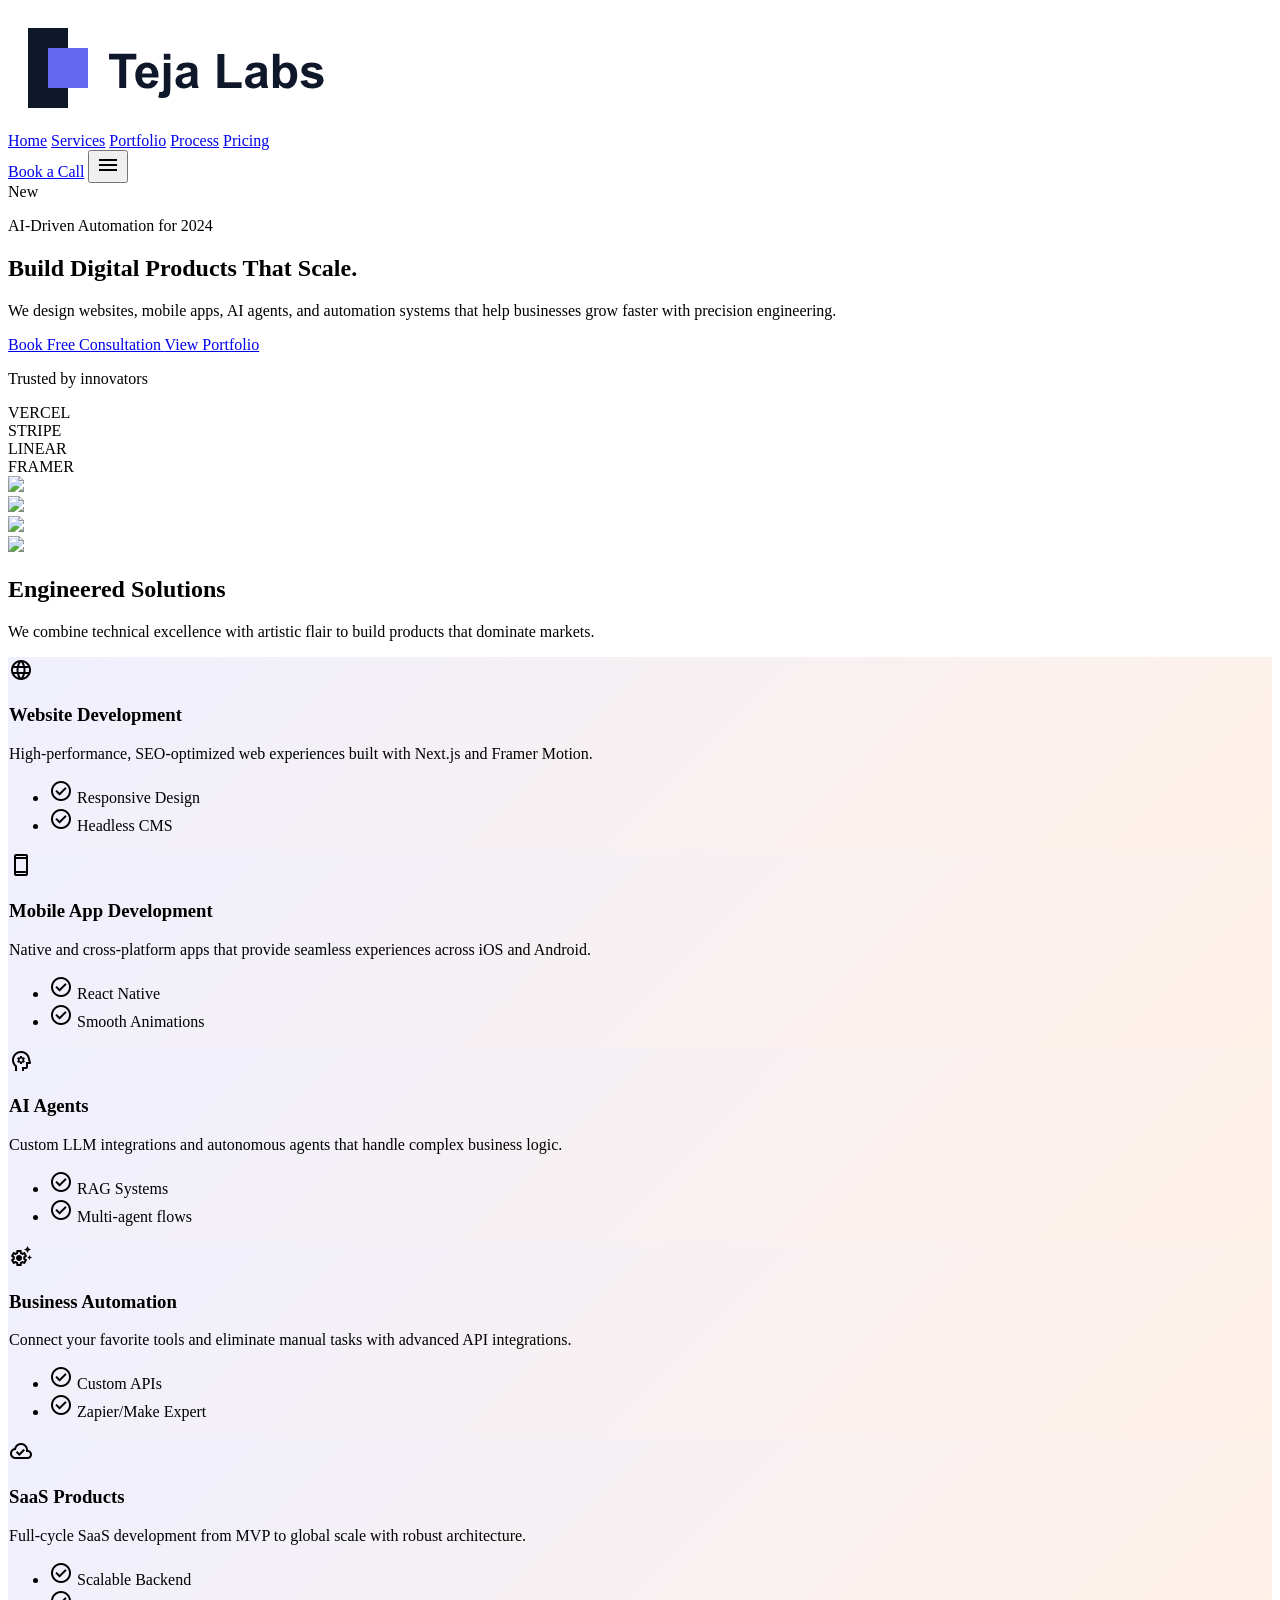
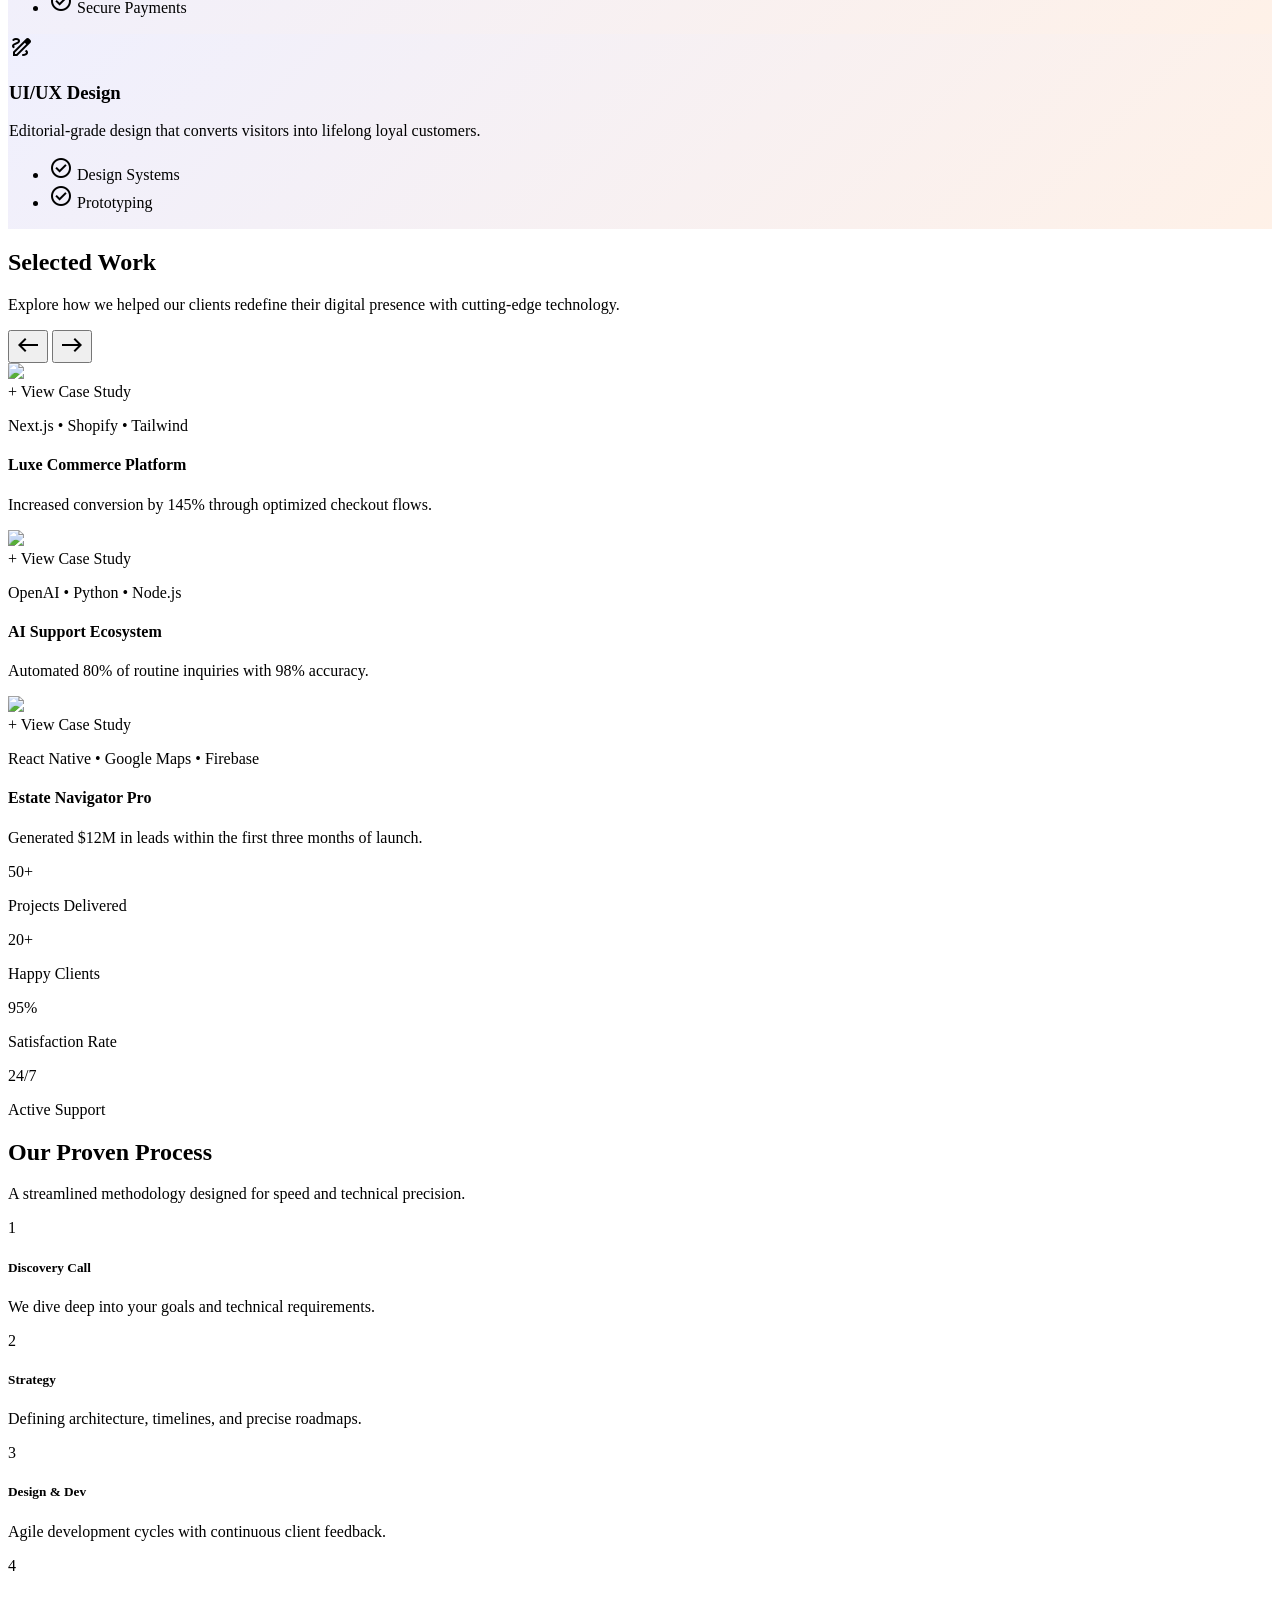
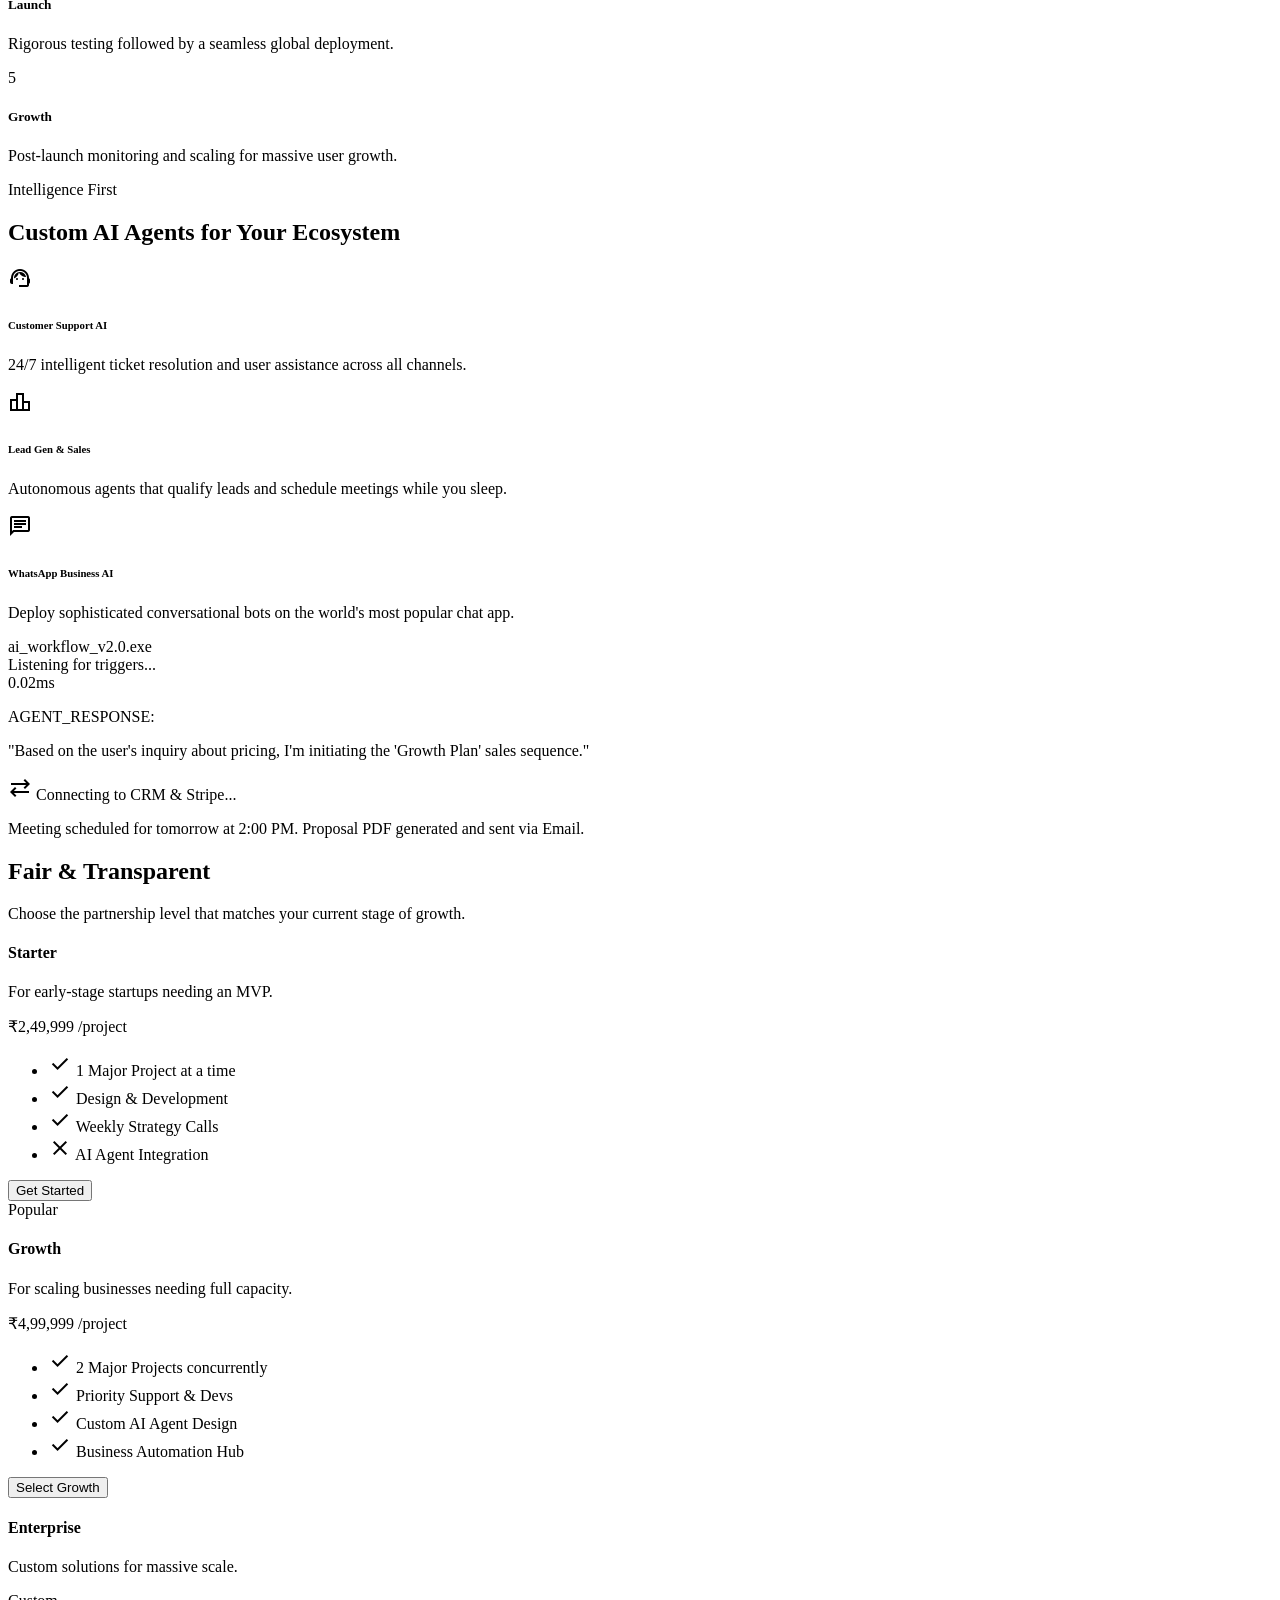
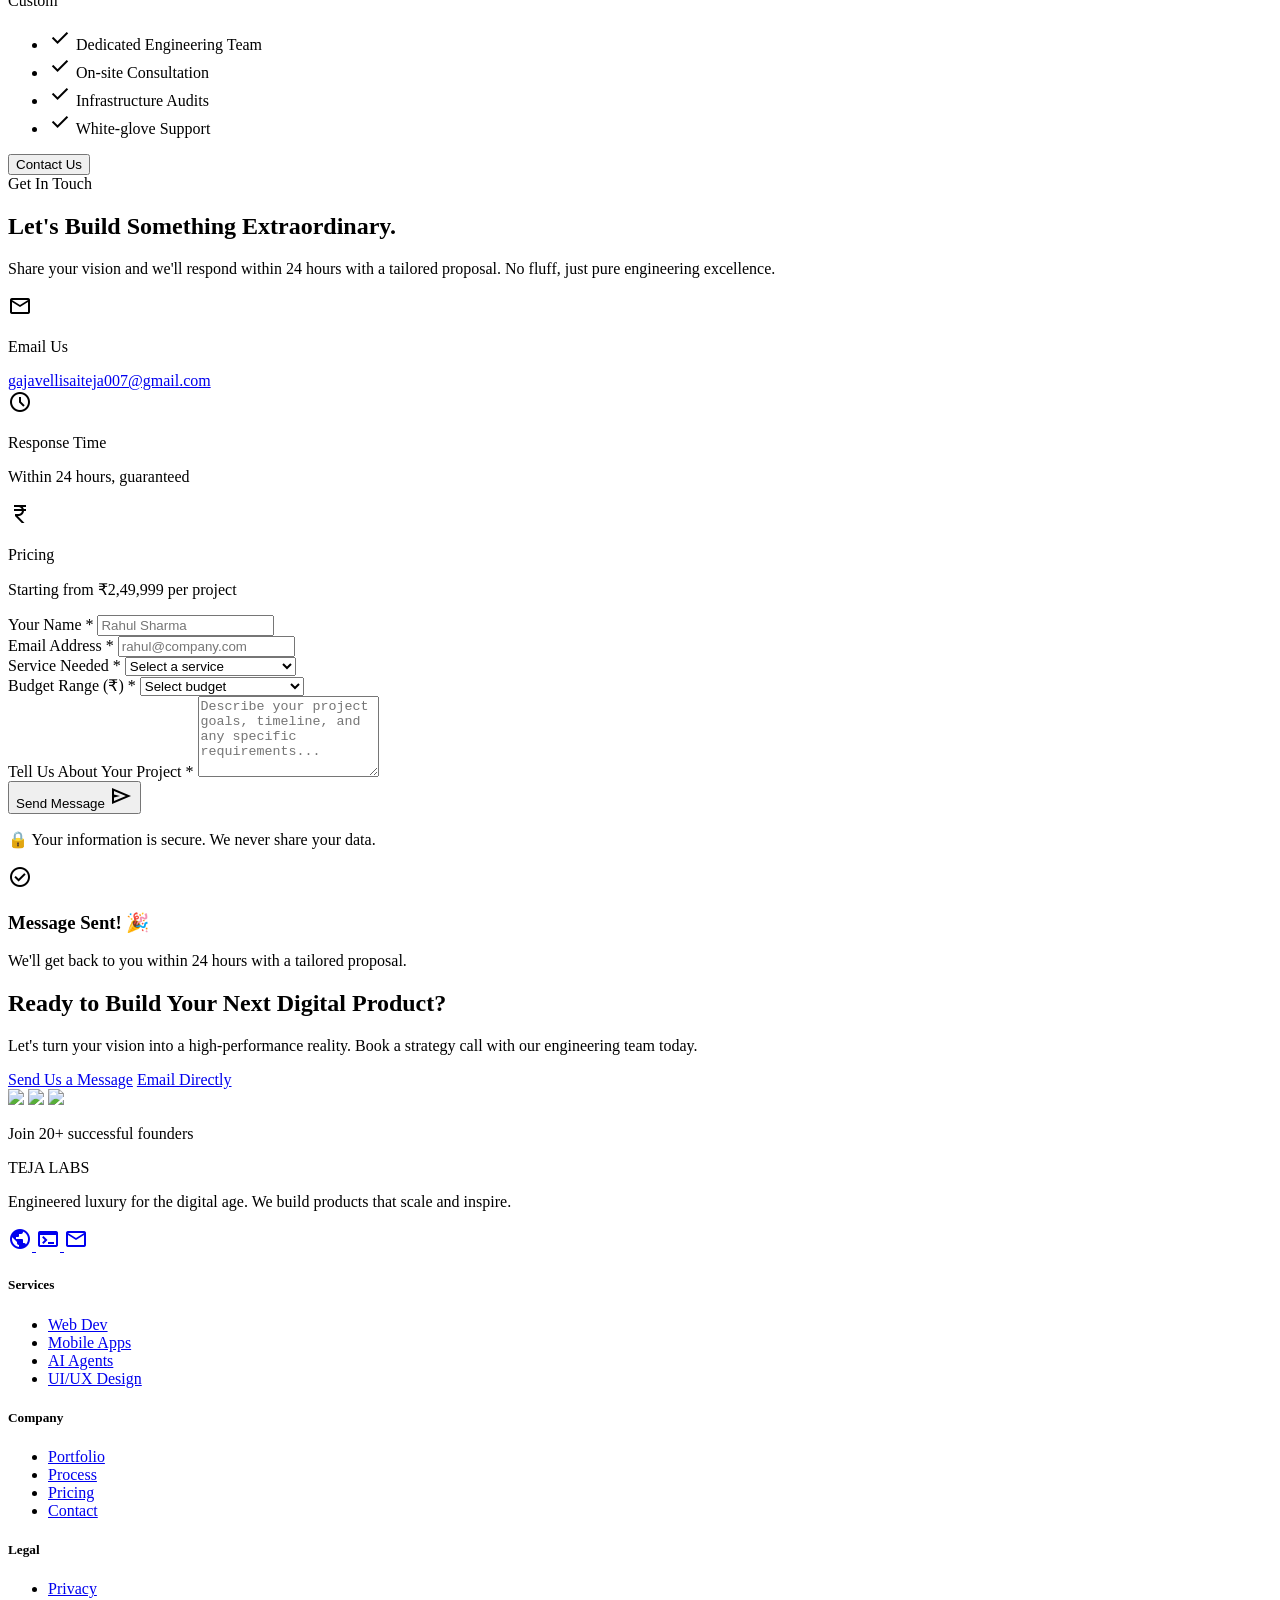
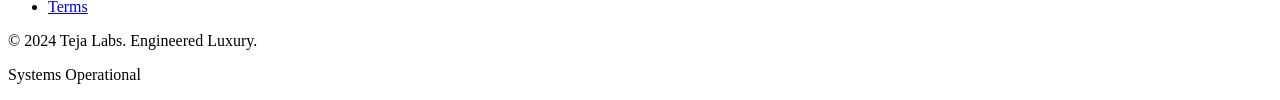
==== index.html @ 3fc2c2ce "Full Of hopes" ====
<!DOCTYPE html>

<html class="scroll-smooth" lang="en"><head>
<meta charset="utf-8"/>
<meta content="width=device-width, initial-scale=1.0" name="viewport"/>
<title>Teja Labs | Engineered Luxury Digital Products</title>
<script src="https://cdn.tailwindcss.com?plugins=forms,container-queries"></script>
<link href="https://fonts.googleapis.com/css2?family=Inter:wght@400;500;600;700;800&amp;family=Geist:wght@400;500&amp;family=Material+Symbols+Outlined:wght,FILL@100..700,0..1&amp;display=swap" rel="stylesheet"/>
<link href="https://fonts.googleapis.com/css2?family=Material+Symbols+Outlined:wght,FILL@100..700,0..1&amp;display=swap" rel="stylesheet"/>
<link href="https://fonts.googleapis.com/css2?family=Geist:wght@100..900&amp;family=Inter:wght@100..900&amp;display=swap" rel="stylesheet"/>
<style>
        .material-symbols-outlined {
            font-variation-settings: 'FILL' 0, 'wght' 400, 'GRAD' 0, 'opsz' 24;
        }
        .glass-card {
            background: rgba(255, 255, 255, 0.7);
            backdrop-filter: blur(12px);
            -webkit-backdrop-filter: blur(12px);
        }
        .gradient-border {
            position: relative;
            border: 1px solid transparent;
            background-clip: padding-box;
        }
        .gradient-border::after {
            content: "";
            position: absolute;
            top: -1px; left: -1px; right: -1px; bottom: -1px;
            z-index: -1;
            border-radius: inherit;
            background: linear-gradient(135deg, #6366F1 0%, #F97316 100%);
            opacity: 0.1;
            transition: opacity 0.3s ease;
        }
        .gradient-border:hover::after {
            opacity: 0.3;
        }
        .bento-grid {
            display: grid;
            grid-template-columns: repeat(12, 1fr);
            gap: 24px;
        }
        @keyframes float {
            0% { transform: translateY(0px); }
            50% { transform: translateY(-10px); }
            100% { transform: translateY(0px); }
        }
        .animate-float { animation: float 6s ease-in-out infinite; }
    </style>
<script id="tailwind-config">
        tailwind.config = {
          darkMode: "class",
          theme: {
            extend: {
              "colors": {
                      "secondary-fixed-dim": "#ffb690",
                      "secondary-fixed": "#ffdbca",
                      "surface-container-high": "#e8e8e7",
                      "on-error": "#ffffff",
                      "tertiary-fixed-dim": "#c0c1ff",
                      "surface-dim": "#dadad9",
                      "primary": "#000000",
                      "on-tertiary-fixed": "#07006c",
                      "surface-container-lowest": "#ffffff",
                      "surface-container-low": "#f3f4f3",
                      "surface-bright": "#f9f9f8",
                      "on-secondary-fixed-variant": "#783200",
                      "primary-fixed-dim": "#bec6e0",
                      "inverse-on-surface": "#f1f1f0",
                      "inverse-primary": "#bec6e0",
                      "outline-variant": "#c6c6cd",
                      "surface-tint": "#565e74",
                      "error-container": "#ffdad6",
                      "outline": "#76777d",
                      "tertiary-container": "#07006c",
                      "on-primary-container": "#7c839b",
                      "primary-container": "#131b2e",
                      "on-error-container": "#93000a",
                      "tertiary": "#000000",
                      "background": "#f9f9f8",
                      "on-secondary-container": "#5c2400",
                      "secondary": "#9d4300",
                      "on-tertiary": "#ffffff",
                      "on-primary": "#ffffff",
                      "on-surface": "#1a1c1c",
                      "on-tertiary-container": "#7073ff",
                      "on-primary-fixed": "#131b2e",
                      "secondary-container": "#fd761a",
                      "on-tertiary-fixed-variant": "#2f2ebe",
                      "surface-variant": "#e2e2e2",
                      "surface-container": "#eeeeed",
                      "tertiary-fixed": "#e1e0ff",
                      "inverse-surface": "#2f3130",
                      "surface": "#f9f9f8",
                      "error": "#ba1a1a",
                      "on-background": "#1a1c1c",
                      "on-primary-fixed-variant": "#3f465c",
                      "on-secondary": "#ffffff",
                      "on-surface-variant": "#45464d",
                      "on-secondary-fixed": "#341100",
                      "surface-container-highest": "#e2e2e2",
                      "primary-fixed": "#dae2fd"
              },
              "borderRadius": {
                      "DEFAULT": "0.25rem",
                      "lg": "0.5rem",
                      "xl": "0.75rem",
                      "full": "9999px"
              },
              "spacing": {
                      "xl": "80px",
                      "gutter": "24px",
                      "lg": "48px",
                      "2xl": "120px",
                      "xs": "8px",
                      "base": "4px",
                      "container-max": "1280px",
                      "sm": "16px",
                      "md": "24px"
              },
              "fontFamily": {
                      "label-md": ["Geist"],
                      "display-lg-mobile": ["Inter"],
                      "headline-md": ["Inter"],
                      "display-lg": ["Inter"],
                      "display-2xl": ["Inter"],
                      "body-lg": ["Inter"],
                      "body-md": ["Inter"],
                      "label-sm-mono": ["Geist"]
              },
              "fontSize": {
                      "label-md": ["14px", {"lineHeight": "20px", "letterSpacing": "0.02em", "fontWeight": "500"}],
                      "display-lg-mobile": ["36px", {"lineHeight": "1.2", "letterSpacing": "-0.02em", "fontWeight": "700"}],
                      "headline-md": ["30px", {"lineHeight": "1.3", "letterSpacing": "-0.01em", "fontWeight": "600"}],
                      "display-lg": ["48px", {"lineHeight": "1.2", "letterSpacing": "-0.02em", "fontWeight": "700"}],
                      "display-2xl": ["72px", {"lineHeight": "1.1", "letterSpacing": "-0.04em", "fontWeight": "800"}],
                      "body-lg": ["18px", {"lineHeight": "1.6", "letterSpacing": "0", "fontWeight": "400"}],
                      "body-md": ["16px", {"lineHeight": "1.5", "letterSpacing": "0", "fontWeight": "400"}],
                      "label-sm-mono": ["12px", {"lineHeight": "16px", "letterSpacing": "0.05em", "fontWeight": "500"}]
              }
            },
          },
        }
      </script>
</head>
<body class="bg-background text-on-surface font-body-md overflow-x-hidden">
<!-- Top Navigation Shell -->
<header class="fixed top-0 left-1/2 -translate-x-1/2 w-[90%] max-w-container-max mt-6 rounded-full bg-white/70 backdrop-blur-xl border border-white/20 shadow-[0_4px_6px_-1px_rgba(0,0,0,0.05)] z-50 transition-all duration-300">
<nav class="flex justify-between items-center px-8 py-4">
<div class="flex items-center gap-xs">
<img alt="Teja Labs Logo" class="h-8 md:h-10 w-auto object-contain" src="[data-uri]"/>
</div>
<div class="hidden md:flex items-center gap-lg">
<a class="font-label-md text-label-md uppercase tracking-widest text-primary font-bold hover:scale-105 transition-all" href="#home">Home</a>
<a class="font-label-md text-label-md uppercase tracking-widest text-on-surface-variant hover:text-secondary transition-all" href="#services">Services</a>
<a class="font-label-md text-label-md uppercase tracking-widest text-on-surface-variant hover:text-secondary transition-all" href="#portfolio">Portfolio</a>
<a class="font-label-md text-label-md uppercase tracking-widest text-on-surface-variant hover:text-secondary transition-all" href="#process">Process</a>
<a class="font-label-md text-label-md uppercase tracking-widest text-on-surface-variant hover:text-secondary transition-all" href="#pricing">Pricing</a>
</div>
<div class="flex items-center gap-md">
<a class="bg-primary text-on-primary px-sm py-xs rounded-full font-label-md text-label-md hover:scale-105 active:scale-95 transition-all duration-200" href="#contact">Book a Call</a>
<button class="md:hidden flex items-center">
<span class="material-symbols-outlined">menu</span>
</button>
</div>
</nav>
</header>
<main>
<!-- Hero Section -->
<section class="relative pt-32 pb-2xl px-md overflow-hidden min-h-screen flex items-center" id="home">
<div class="max-w-container-max mx-auto grid grid-cols-1 lg:grid-cols-2 gap-xl items-center">
<div class="z-10 text-center lg:text-left">
<div class="inline-flex items-center gap-xs bg-primary-fixed px-base py-base pr-sm rounded-full mb-md animate-fade-in">
<span class="bg-primary text-on-primary text-[10px] font-bold px-xs py-1 rounded-full uppercase tracking-tighter">New</span>
<p class="font-label-sm-mono text-label-sm-mono text-on-primary-fixed-variant">AI-Driven Automation for 2024</p>
</div>
<h1 class="font-display-2xl text-display-lg-mobile md:text-display-2xl text-primary leading-tight mb-md">
                        Build Digital Products That <span class="text-secondary italic">Scale.</span>
</h1>
<p class="font-body-lg text-body-lg text-on-surface-variant mb-lg max-w-xl mx-auto lg:mx-0">
                        We design websites, mobile apps, AI agents, and automation systems that help businesses grow faster with precision engineering.
                    </p>
<div class="flex flex-col sm:flex-row items-center gap-md justify-center lg:justify-start">
<a class="bg-primary text-on-primary px-lg py-sm rounded-xl font-headline-md text-body-lg hover:scale-105 active:scale-95 transition-all shadow-lg w-full sm:w-auto text-center" href="#contact">
                            Book Free Consultation
                        </a>
<a class="border border-outline px-lg py-sm rounded-xl font-headline-md text-body-lg hover:bg-surface-container-low transition-all w-full sm:w-auto text-center" href="#portfolio">
                            View Portfolio
                        </a>
</div>
<div class="mt-xl pt-lg border-t border-surface-variant">
<p class="font-label-sm-mono text-label-sm-mono text-outline uppercase tracking-widest mb-md">Trusted by innovators</p>
<div class="flex flex-wrap items-center justify-center lg:justify-start gap-lg opacity-50 grayscale hover:grayscale-0 transition-all duration-500">
<div class="font-display-lg font-bold">VERCEL</div>
<div class="font-display-lg font-bold">STRIPE</div>
<div class="font-display-lg font-bold">LINEAR</div>
<div class="font-display-lg font-bold">FRAMER</div>
</div>
</div>
</div>
<div class="relative hidden lg:block">
<div class="absolute -top-20 -right-20 w-80 h-80 bg-secondary/10 rounded-full blur-3xl"></div>
<div class="absolute -bottom-20 -left-20 w-80 h-80 bg-tertiary-container/10 rounded-full blur-3xl"></div>
<div class="relative z-10 grid grid-cols-2 gap-md animate-float">
<div class="space-y-md">
<div class="glass-card p-base rounded-2xl border border-white/20 shadow-xl transform -rotate-3 hover:rotate-0 transition-all duration-500 overflow-hidden">
<img class="w-full h-48 object-cover rounded-xl" data-alt="A sleek, high-fidelity mobile application interface for a financial dashboard featuring clean typography, dark blue accents, and vibrant data visualization charts. The UI reflects a professional, high-performance agency style with glassy elements and sharp details against a bright, minimalist background." src="https://lh3.googleusercontent.com/aida-public/[base64]"/>
</div>
<div class="glass-card p-base rounded-2xl border border-white/20 shadow-xl transform rotate-2 hover:rotate-0 transition-all duration-500 overflow-hidden">
<img class="w-full h-64 object-cover rounded-xl" data-alt="A premium desktop website design for a luxury furniture brand, displaying large high-resolution images, generous white space, and elegant serif typography. The lighting is soft and natural, emphasizing a sophisticated light-mode aesthetic with warm stone-colored backdrops." src="https://lh3.googleusercontent.com/aida-public/[base64]"/>
</div>
</div>
<div class="space-y-md pt-lg">
<div class="glass-card p-base rounded-2xl border border-white/20 shadow-xl transform rotate-6 hover:rotate-0 transition-all duration-500 overflow-hidden">
<img class="w-full h-72 object-cover rounded-xl" data-alt="A complex AI agent workflow visualization with glowing nodes and connecting lines in indigo and orange. The interface is dark-themed with glassmorphic panels and futuristic data streams, set against a high-contrast minimalist laboratory environment." src="https://lh3.googleusercontent.com/aida-public/[base64]"/>
</div>
<div class="glass-card p-base rounded-2xl border border-white/20 shadow-xl transform -rotate-2 hover:rotate-0 transition-all duration-500 overflow-hidden">
<img class="w-full h-40 object-cover rounded-xl" data-alt="A tablet UI showing a real estate property management dashboard with map integrations and 3D architectural renders. The style is modern, professional, and clean, using a palette of deep slate and vivid amber accents." src="https://lh3.googleusercontent.com/aida-public/[base64]"/>
</div>
</div>
</div>
</div>
</div>
</section>
<!-- Services Section -->
<section class="py-2xl bg-surface-bright" id="services">
<div class="max-w-container-max mx-auto px-md">
<div class="text-center mb-2xl">
<h2 class="font-display-lg text-display-lg-mobile md:text-display-lg text-primary mb-md">Engineered Solutions</h2>
<p class="text-on-surface-variant max-w-2xl mx-auto">We combine technical excellence with artistic flair to build products that dominate markets.</p>
</div>
<div class="grid grid-cols-1 md:grid-cols-2 lg:grid-cols-3 gap-lg">
<!-- Card 1 -->
<div class="gradient-border bg-white p-lg rounded-2xl hover:-translate-y-2 transition-all duration-300">
<div class="w-12 h-12 bg-primary-fixed rounded-xl flex items-center justify-center text-primary mb-md">
<span class="material-symbols-outlined">language</span>
</div>
<h3 class="font-headline-md text-headline-md mb-sm">Website Development</h3>
<p class="text-on-surface-variant mb-md">High-performance, SEO-optimized web experiences built with Next.js and Framer Motion.</p>
<ul class="space-y-xs">
<li class="flex items-center gap-xs text-label-md font-label-md text-on-surface"><span class="material-symbols-outlined text-secondary scale-75">check_circle</span> Responsive Design</li>
<li class="flex items-center gap-xs text-label-md font-label-md text-on-surface"><span class="material-symbols-outlined text-secondary scale-75">check_circle</span> Headless CMS</li>
</ul>
</div>
<!-- Card 2 -->
<div class="gradient-border bg-white p-lg rounded-2xl hover:-translate-y-2 transition-all duration-300">
<div class="w-12 h-12 bg-secondary-fixed rounded-xl flex items-center justify-center text-secondary mb-md">
<span class="material-symbols-outlined">smartphone</span>
</div>
<h3 class="font-headline-md text-headline-md mb-sm">Mobile App Development</h3>
<p class="text-on-surface-variant mb-md">Native and cross-platform apps that provide seamless experiences across iOS and Android.</p>
<ul class="space-y-xs">
<li class="flex items-center gap-xs text-label-md font-label-md text-on-surface"><span class="material-symbols-outlined text-secondary scale-75">check_circle</span> React Native</li>
<li class="flex items-center gap-xs text-label-md font-label-md text-on-surface"><span class="material-symbols-outlined text-secondary scale-75">check_circle</span> Smooth Animations</li>
</ul>
</div>
<!-- Card 3 -->
<div class="gradient-border bg-white p-lg rounded-2xl hover:-translate-y-2 transition-all duration-300">
<div class="w-12 h-12 bg-tertiary-fixed rounded-xl flex items-center justify-center text-tertiary-container mb-md">
<span class="material-symbols-outlined">psychology</span>
</div>
<h3 class="font-headline-md text-headline-md mb-sm">AI Agents</h3>
<p class="text-on-surface-variant mb-md">Custom LLM integrations and autonomous agents that handle complex business logic.</p>
<ul class="space-y-xs">
<li class="flex items-center gap-xs text-label-md font-label-md text-on-surface"><span class="material-symbols-outlined text-secondary scale-75">check_circle</span> RAG Systems</li>
<li class="flex items-center gap-xs text-label-md font-label-md text-on-surface"><span class="material-symbols-outlined text-secondary scale-75">check_circle</span> Multi-agent flows</li>
</ul>
</div>
<!-- Card 4 -->
<div class="gradient-border bg-white p-lg rounded-2xl hover:-translate-y-2 transition-all duration-300">
<div class="w-12 h-12 bg-surface-container-high rounded-xl flex items-center justify-center text-primary mb-md">
<span class="material-symbols-outlined">settings_suggest</span>
</div>
<h3 class="font-headline-md text-headline-md mb-sm">Business Automation</h3>
<p class="text-on-surface-variant mb-md">Connect your favorite tools and eliminate manual tasks with advanced API integrations.</p>
<ul class="space-y-xs">
<li class="flex items-center gap-xs text-label-md font-label-md text-on-surface"><span class="material-symbols-outlined text-secondary scale-75">check_circle</span> Custom APIs</li>
<li class="flex items-center gap-xs text-label-md font-label-md text-on-surface"><span class="material-symbols-outlined text-secondary scale-75">check_circle</span> Zapier/Make Expert</li>
</ul>
</div>
<!-- Card 5 -->
<div class="gradient-border bg-white p-lg rounded-2xl hover:-translate-y-2 transition-all duration-300">
<div class="w-12 h-12 bg-primary-fixed-dim rounded-xl flex items-center justify-center text-on-primary-fixed mb-md">
<span class="material-symbols-outlined">cloud_done</span>
</div>
<h3 class="font-headline-md text-headline-md mb-sm">SaaS Products</h3>
<p class="text-on-surface-variant mb-md">Full-cycle SaaS development from MVP to global scale with robust architecture.</p>
<ul class="space-y-xs">
<li class="flex items-center gap-xs text-label-md font-label-md text-on-surface"><span class="material-symbols-outlined text-secondary scale-75">check_circle</span> Scalable Backend</li>
<li class="flex items-center gap-xs text-label-md font-label-md text-on-surface"><span class="material-symbols-outlined text-secondary scale-75">check_circle</span> Secure Payments</li>
</ul>
</div>
<!-- Card 6 -->
<div class="gradient-border bg-white p-lg rounded-2xl hover:-translate-y-2 transition-all duration-300">
<div class="w-12 h-12 bg-on-secondary-fixed-variant/20 rounded-xl flex items-center justify-center text-secondary mb-md">
<span class="material-symbols-outlined">draw</span>
</div>
<h3 class="font-headline-md text-headline-md mb-sm">UI/UX Design</h3>
<p class="text-on-surface-variant mb-md">Editorial-grade design that converts visitors into lifelong loyal customers.</p>
<ul class="space-y-xs">
<li class="flex items-center gap-xs text-label-md font-label-md text-on-surface"><span class="material-symbols-outlined text-secondary scale-75">check_circle</span> Design Systems</li>
<li class="flex items-center gap-xs text-label-md font-label-md text-on-surface"><span class="material-symbols-outlined text-secondary scale-75">check_circle</span> Prototyping</li>
</ul>
</div>
</div>
</div>
</section>
<!-- Portfolio Section -->
<section class="py-2xl" id="portfolio">
<div class="max-w-container-max mx-auto px-md">
<div class="flex flex-col md:flex-row justify-between items-end mb-2xl gap-md">
<div class="max-w-xl">
<h2 class="font-display-lg text-display-lg-mobile md:text-display-lg text-primary mb-md">Selected Work</h2>
<p class="text-on-surface-variant">Explore how we helped our clients redefine their digital presence with cutting-edge technology.</p>
</div>
<div class="flex gap-sm">
<button class="w-12 h-12 rounded-full border border-outline flex items-center justify-center hover:bg-primary hover:text-on-primary transition-all">
<span class="material-symbols-outlined">west</span>
</button>
<button class="w-12 h-12 rounded-full border border-outline flex items-center justify-center hover:bg-primary hover:text-on-primary transition-all">
<span class="material-symbols-outlined">east</span>
</button>
</div>
</div>
<div class="grid grid-cols-1 md:grid-cols-2 lg:grid-cols-3 gap-lg">
<!-- Project 1 -->
<div class="group cursor-pointer">
<div class="relative overflow-hidden rounded-2xl mb-md h-80">
<img class="w-full h-full object-cover transition-transform duration-700 group-hover:scale-110" data-alt="A modern E-commerce platform showcase featuring high-end fashion products. The UI is minimalist with a white background, sharp typography, and seamless transitions. The lighting is bright and clean, reflecting a premium editorial aesthetic with a soft stone-colored room context." src="https://lh3.googleusercontent.com/aida-public/[base64]"/>
<div class="absolute inset-0 bg-gradient-to-t from-primary/80 to-transparent opacity-0 group-hover:opacity-100 transition-opacity duration-300 flex items-end p-lg">
<span class="text-on-primary font-label-md uppercase tracking-widest">+ View Case Study</span>
</div>
</div>
<p class="text-secondary font-label-sm-mono uppercase tracking-widest mb-xs">Next.js • Shopify • Tailwind</p>
<h4 class="font-headline-md text-headline-md mb-xs">Luxe Commerce Platform</h4>
<p class="text-on-surface-variant">Increased conversion by 145% through optimized checkout flows.</p>
</div>
<!-- Project 2 -->
<div class="group cursor-pointer">
<div class="relative overflow-hidden rounded-2xl mb-md h-80">
<img class="w-full h-full object-cover transition-transform duration-700 group-hover:scale-110" data-alt="A futuristic AI Customer Support Agent interface with a holographic avatar and glowing data bubbles. The dashboard shows real-time conversation analysis and sentiment tracking. The mood is high-tech, using deep navy blues and vibrant indigo lighting in a dark professional studio setting." src="https://lh3.googleusercontent.com/aida-public/[base64]"/>
<div class="absolute inset-0 bg-gradient-to-t from-primary/80 to-transparent opacity-0 group-hover:opacity-100 transition-opacity duration-300 flex items-end p-lg">
<span class="text-on-primary font-label-md uppercase tracking-widest">+ View Case Study</span>
</div>
</div>
<p class="text-secondary font-label-sm-mono uppercase tracking-widest mb-xs">OpenAI • Python • Node.js</p>
<h4 class="font-headline-md text-headline-md mb-xs">AI Support Ecosystem</h4>
<p class="text-on-surface-variant">Automated 80% of routine inquiries with 98% accuracy.</p>
</div>
<!-- Project 3 -->
<div class="group cursor-pointer">
<div class="relative overflow-hidden rounded-2xl mb-md h-80">
<img class="w-full h-full object-cover transition-transform duration-700 group-hover:scale-110" data-alt="A real estate mobile application showing a map with interactive property pins and high-resolution villa photos. The UI is elegant and airy, featuring glassmorphic search bars and a clean, stone-toned color palette with subtle orange highlights. Professional architectural photography style." src="https://lh3.googleusercontent.com/aida-public/[base64]"/>
<div class="absolute inset-0 bg-gradient-to-t from-primary/80 to-transparent opacity-0 group-hover:opacity-100 transition-opacity duration-300 flex items-end p-lg">
<span class="text-on-primary font-label-md uppercase tracking-widest">+ View Case Study</span>
</div>
</div>
<p class="text-secondary font-label-sm-mono uppercase tracking-widest mb-xs">React Native • Google Maps • Firebase</p>
<h4 class="font-headline-md text-headline-md mb-xs">Estate Navigator Pro</h4>
<p class="text-on-surface-variant">Generated $12M in leads within the first three months of launch.</p>
</div>
</div>
</div>
</section>
<!-- Metrics Section -->
<section class="py-2xl bg-primary text-on-primary">
<div class="max-w-container-max mx-auto px-md">
<div class="grid grid-cols-2 lg:grid-cols-4 gap-xl">
<div class="text-center">
<span class="font-display-lg text-display-lg-mobile md:text-display-lg block mb-xs">50+</span>
<p class="font-label-sm-mono uppercase tracking-widest text-on-primary-fixed-variant">Projects Delivered</p>
</div>
<div class="text-center border-l border-white/10">
<span class="font-display-lg text-display-lg-mobile md:text-display-lg block mb-xs">20+</span>
<p class="font-label-sm-mono uppercase tracking-widest text-on-primary-fixed-variant">Happy Clients</p>
</div>
<div class="text-center border-l border-white/10">
<span class="font-display-lg text-display-lg-mobile md:text-display-lg block mb-xs">95%</span>
<p class="font-label-sm-mono uppercase tracking-widest text-on-primary-fixed-variant">Satisfaction Rate</p>
</div>
<div class="text-center border-l border-white/10">
<span class="font-display-lg text-display-lg-mobile md:text-display-lg block mb-xs">24/7</span>
<p class="font-label-sm-mono uppercase tracking-widest text-on-primary-fixed-variant">Active Support</p>
</div>
</div>
</div>
</section>
<!-- Process Section -->
<section class="py-2xl overflow-hidden" id="process">
<div class="max-w-container-max mx-auto px-md">
<div class="text-center mb-2xl">
<h2 class="font-display-lg text-display-lg-mobile md:text-display-lg text-primary mb-md">Our Proven Process</h2>
<p class="text-on-surface-variant">A streamlined methodology designed for speed and technical precision.</p>
</div>
<div class="relative">
<div class="hidden lg:block absolute top-1/2 left-0 w-full h-[1px] bg-surface-variant border-t-2 border-dashed border-outline-variant -translate-y-1/2"></div>
<div class="grid grid-cols-1 md:grid-cols-3 lg:grid-cols-5 gap-lg">
<!-- Step 1 -->
<div class="relative z-10 text-center lg:text-left">
<div class="w-12 h-12 bg-primary text-on-primary rounded-full flex items-center justify-center mx-auto lg:mx-0 mb-md font-bold shadow-xl">1</div>
<h5 class="font-headline-md text-body-lg font-bold mb-xs">Discovery Call</h5>
<p class="text-on-surface-variant text-label-md">We dive deep into your goals and technical requirements.</p>
</div>
<!-- Step 2 -->
<div class="relative z-10 text-center lg:text-left">
<div class="w-12 h-12 bg-white border-2 border-primary text-primary rounded-full flex items-center justify-center mx-auto lg:mx-0 mb-md font-bold shadow-xl">2</div>
<h5 class="font-headline-md text-body-lg font-bold mb-xs">Strategy</h5>
<p class="text-on-surface-variant text-label-md">Defining architecture, timelines, and precise roadmaps.</p>
</div>
<!-- Step 3 -->
<div class="relative z-10 text-center lg:text-left">
<div class="w-12 h-12 bg-white border-2 border-primary text-primary rounded-full flex items-center justify-center mx-auto lg:mx-0 mb-md font-bold shadow-xl">3</div>
<h5 class="font-headline-md text-body-lg font-bold mb-xs">Design &amp; Dev</h5>
<p class="text-on-surface-variant text-label-md">Agile development cycles with continuous client feedback.</p>
</div>
<!-- Step 4 -->
<div class="relative z-10 text-center lg:text-left">
<div class="w-12 h-12 bg-white border-2 border-primary text-primary rounded-full flex items-center justify-center mx-auto lg:mx-0 mb-md font-bold shadow-xl">4</div>
<h5 class="font-headline-md text-body-lg font-bold mb-xs">Launch</h5>
<p class="text-on-surface-variant text-label-md">Rigorous testing followed by a seamless global deployment.</p>
</div>
<!-- Step 5 -->
<div class="relative z-10 text-center lg:text-left">
<div class="w-12 h-12 bg-secondary text-on-secondary rounded-full flex items-center justify-center mx-auto lg:mx-0 mb-md font-bold shadow-xl">5</div>
<h5 class="font-headline-md text-body-lg font-bold mb-xs">Growth</h5>
<p class="text-on-surface-variant text-label-md">Post-launch monitoring and scaling for massive user growth.</p>
</div>
</div>
</div>
</div>
</section>
<!-- AI Agents Showcase -->
<section class="py-2xl bg-surface-container-low relative overflow-hidden">

<div class="max-w-container-max mx-auto px-md relative z-10">
<div class="grid grid-cols-1 lg:grid-cols-2 gap-2xl items-center">
<div>
<span class="text-secondary font-label-sm-mono uppercase tracking-widest mb-md block">Intelligence First</span>
<h2 class="font-display-lg text-display-lg-mobile md:text-display-lg text-primary mb-lg">Custom AI Agents for Your Ecosystem</h2>
<div class="space-y-lg">
<div class="flex gap-md">
<div class="w-10 h-10 shrink-0 bg-primary rounded-full flex items-center justify-center text-on-primary">
<span class="material-symbols-outlined text-[20px]">support_agent</span>
</div>
<div>
<h6 class="font-bold text-lg">Customer Support AI</h6>
<p class="text-on-surface-variant text-sm">24/7 intelligent ticket resolution and user assistance across all channels.</p>
</div>
</div>
<div class="flex gap-md">
<div class="w-10 h-10 shrink-0 bg-primary rounded-full flex items-center justify-center text-on-primary">
<span class="material-symbols-outlined text-[20px]">leaderboard</span>
</div>
<div>
<h6 class="font-bold text-lg">Lead Gen &amp; Sales</h6>
<p class="text-on-surface-variant text-sm">Autonomous agents that qualify leads and schedule meetings while you sleep.</p>
</div>
</div>
<div class="flex gap-md">
<div class="w-10 h-10 shrink-0 bg-primary rounded-full flex items-center justify-center text-on-primary">
<span class="material-symbols-outlined text-[20px]">chat</span>
</div>
<div>
<h6 class="font-bold text-lg">WhatsApp Business AI</h6>
<p class="text-on-surface-variant text-sm">Deploy sophisticated conversational bots on the world's most popular chat app.</p>
</div>
</div>
</div>
</div>
<div class="glass-card p-lg rounded-3xl border border-white/40 shadow-2xl">
<div class="flex items-center gap-sm mb-lg border-b border-surface-variant pb-md">
<div class="w-3 h-3 rounded-full bg-error"></div>
<div class="w-3 h-3 rounded-full bg-secondary-container"></div>
<div class="w-3 h-3 rounded-full bg-secondary-fixed-dim"></div>
<span class="text-xs font-label-sm-mono ml-auto">ai_workflow_v2.0.exe</span>
</div>
<div class="space-y-md">
<div class="bg-primary/5 p-md rounded-xl border border-primary/10 flex items-center justify-between">
<div class="flex items-center gap-sm">
<div class="w-2 h-2 rounded-full bg-secondary animate-pulse"></div>
<span class="text-sm font-label-md">Listening for triggers...</span>
</div>
<span class="text-xs font-mono opacity-50">0.02ms</span>
</div>
<div class="p-md rounded-xl bg-white border border-surface-variant shadow-sm ml-md">
<p class="text-xs font-mono mb-sm text-secondary">AGENT_RESPONSE:</p>
<p class="text-sm">"Based on the user's inquiry about pricing, I'm initiating the 'Growth Plan' sales sequence."</p>
</div>
<div class="bg-primary/5 p-md rounded-xl border border-primary/10 flex items-center gap-sm">
<span class="material-symbols-outlined text-secondary">sync_alt</span>
<span class="text-sm font-label-md">Connecting to CRM &amp; Stripe...</span>
</div>
<div class="p-md rounded-xl bg-primary text-on-primary shadow-lg ml-md">
<p class="text-sm">Meeting scheduled for tomorrow at 2:00 PM. Proposal PDF generated and sent via Email.</p>
</div>
</div>
</div>
</div>
</div>
</section>
<!-- Pricing Section -->
<section class="py-2xl" id="pricing">
<div class="max-w-container-max mx-auto px-md">
<div class="text-center mb-2xl">
<h2 class="font-display-lg text-display-lg-mobile md:text-display-lg text-primary mb-md">Fair &amp; Transparent</h2>
<p class="text-on-surface-variant">Choose the partnership level that matches your current stage of growth.</p>
</div>
<div class="grid grid-cols-1 md:grid-cols-3 gap-lg max-w-5xl mx-auto">
<!-- Starter -->
<div class="bg-white p-lg rounded-2xl border border-surface-variant flex flex-col hover:border-primary transition-all">
<h4 class="font-headline-md text-headline-md mb-xs">Starter</h4>
<p class="text-on-surface-variant text-sm mb-lg">For early-stage startups needing an MVP.</p>
<div class="mb-lg">
<span class="text-4xl font-bold">₹2,49,999</span>
<span class="text-on-surface-variant">/project</span>
</div>
<ul class="space-y-sm mb-xl grow">
<li class="flex items-center gap-xs text-sm"><span class="material-symbols-outlined text-primary scale-75">check</span> 1 Major Project at a time</li>
<li class="flex items-center gap-xs text-sm"><span class="material-symbols-outlined text-primary scale-75">check</span> Design &amp; Development</li>
<li class="flex items-center gap-xs text-sm"><span class="material-symbols-outlined text-primary scale-75">check</span> Weekly Strategy Calls</li>
<li class="flex items-center gap-xs text-sm opacity-30"><span class="material-symbols-outlined scale-75">close</span> AI Agent Integration</li>
</ul>
<button class="w-full py-sm rounded-xl border border-primary font-bold hover:bg-primary hover:text-on-primary transition-all">Get Started</button>
</div>
<!-- Growth -->
<div class="bg-primary text-on-primary p-lg rounded-2xl border-2 border-secondary relative overflow-hidden flex flex-col transform md:-translate-y-4 shadow-2xl">
<div class="absolute top-4 right-4 bg-secondary text-on-secondary px-xs py-1 rounded text-[10px] font-bold uppercase">Popular</div>
<h4 class="font-headline-md text-headline-md mb-xs">Growth</h4>
<p class="text-on-primary-fixed-variant text-sm mb-lg">For scaling businesses needing full capacity.</p>
<div class="mb-lg">
<span class="text-4xl font-bold">₹4,99,999</span>
<span class="text-on-primary-fixed-variant">/project</span>
</div>
<ul class="space-y-sm mb-xl grow">
<li class="flex items-center gap-xs text-sm"><span class="material-symbols-outlined text-secondary scale-75">check</span> 2 Major Projects concurrently</li>
<li class="flex items-center gap-xs text-sm"><span class="material-symbols-outlined text-secondary scale-75">check</span> Priority Support &amp; Devs</li>
<li class="flex items-center gap-xs text-sm"><span class="material-symbols-outlined text-secondary scale-75">check</span> Custom AI Agent Design</li>
<li class="flex items-center gap-xs text-sm"><span class="material-symbols-outlined text-secondary scale-75">check</span> Business Automation Hub</li>
</ul>
<button class="w-full py-sm rounded-xl bg-secondary text-on-secondary font-bold hover:opacity-90 transition-all">Select Growth</button>
</div>
<!-- Enterprise -->
<div class="bg-white p-lg rounded-2xl border border-surface-variant flex flex-col hover:border-primary transition-all">
<h4 class="font-headline-md text-headline-md mb-xs">Enterprise</h4>
<p class="text-on-surface-variant text-sm mb-lg">Custom solutions for massive scale.</p>
<div class="mb-lg">
<span class="text-4xl font-bold">Custom</span>
</div>
<ul class="space-y-sm mb-xl grow">
<li class="flex items-center gap-xs text-sm"><span class="material-symbols-outlined text-primary scale-75">check</span> Dedicated Engineering Team</li>
<li class="flex items-center gap-xs text-sm"><span class="material-symbols-outlined text-primary scale-75">check</span> On-site Consultation</li>
<li class="flex items-center gap-xs text-sm"><span class="material-symbols-outlined text-primary scale-75">check</span> Infrastructure Audits</li>
<li class="flex items-center gap-xs text-sm"><span class="material-symbols-outlined text-primary scale-75">check</span> White-glove Support</li>
</ul>
<button class="w-full py-sm rounded-xl border border-primary font-bold hover:bg-primary hover:text-on-primary transition-all">Contact Us</button>
</div>
</div>
</div>
</section>
<!-- Contact Form Section -->
<section class="py-2xl px-md bg-surface-bright" id="contact">
  <div class="max-w-container-max mx-auto">
    <div class="grid grid-cols-1 lg:grid-cols-2 gap-2xl items-center">
      <!-- Left: Info -->
      <div>
        <span class="text-secondary font-label-sm-mono uppercase tracking-widest mb-md block">Get In Touch</span>
        <h2 class="font-display-lg text-display-lg-mobile md:text-display-lg text-primary mb-lg">Let's Build Something <span class="text-secondary italic">Extraordinary.</span></h2>
        <p class="text-on-surface-variant mb-xl text-body-lg">Share your vision and we'll respond within 24 hours with a tailored proposal. No fluff, just pure engineering excellence.</p>
        <div class="space-y-lg">
          <div class="flex items-center gap-md">
            <div class="w-12 h-12 bg-primary rounded-full flex items-center justify-center text-on-primary shrink-0">
              <span class="material-symbols-outlined">mail</span>
            </div>
            <div>
              <p class="font-bold text-primary">Email Us</p>
              <a href="mailto:gajavellisaiteja007@gmail.com" class="text-secondary hover:underline">gajavellisaiteja007@gmail.com</a>
            </div>
          </div>
          <div class="flex items-center gap-md">
            <div class="w-12 h-12 bg-primary rounded-full flex items-center justify-center text-on-primary shrink-0">
              <span class="material-symbols-outlined">schedule</span>
            </div>
            <div>
              <p class="font-bold text-primary">Response Time</p>
              <p class="text-on-surface-variant">Within 24 hours, guaranteed</p>
            </div>
          </div>
          <div class="flex items-center gap-md">
            <div class="w-12 h-12 bg-secondary rounded-full flex items-center justify-center text-on-secondary shrink-0">
              <span class="material-symbols-outlined">currency_rupee</span>
            </div>
            <div>
              <p class="font-bold text-primary">Pricing</p>
              <p class="text-on-surface-variant">Starting from ₹2,49,999 per project</p>
            </div>
          </div>
        </div>
      </div>
      <!-- Right: Form -->
      <div class="bg-white rounded-3xl p-lg md:p-2xl shadow-2xl border border-surface-variant">
        <form id="contact-form" action="https://formspree.io/gajavellisaiteja007@gmail.com" method="POST" class="space-y-md">
          <input type="hidden" name="_replyto" value="gajavellisaiteja007@gmail.com">
          <div class="grid grid-cols-1 sm:grid-cols-2 gap-md">
            <div>
              <label class="block text-sm font-bold text-primary mb-xs" for="contact-name">Your Name *</label>
              <input id="contact-name" type="text" name="name" required placeholder="Rahul Sharma" class="w-full border border-surface-variant rounded-xl px-md py-sm focus:outline-none focus:border-primary focus:ring-2 focus:ring-primary/20 transition-all text-on-surface bg-surface-bright" />
            </div>
            <div>
              <label class="block text-sm font-bold text-primary mb-xs" for="contact-email">Email Address *</label>
              <input id="contact-email" type="email" name="email" required placeholder="rahul@company.com" class="w-full border border-surface-variant rounded-xl px-md py-sm focus:outline-none focus:border-primary focus:ring-2 focus:ring-primary/20 transition-all text-on-surface bg-surface-bright" />
            </div>
          </div>
          <div class="grid grid-cols-1 sm:grid-cols-2 gap-md">
            <div>
              <label class="block text-sm font-bold text-primary mb-xs" for="contact-service">Service Needed *</label>
              <select id="contact-service" name="service" required class="w-full border border-surface-variant rounded-xl px-md py-sm focus:outline-none focus:border-primary focus:ring-2 focus:ring-primary/20 transition-all text-on-surface bg-surface-bright">
                <option value="" disabled selected>Select a service</option>
                <option value="Website Development">Website Development</option>
                <option value="Mobile App">Mobile App Development</option>
                <option value="AI Agent">AI Agent / Automation</option>
                <option value="SaaS Product">SaaS Product</option>
                <option value="UI/UX Design">UI/UX Design</option>
                <option value="Other">Other / Not Sure</option>
              </select>
            </div>
            <div>
              <label class="block text-sm font-bold text-primary mb-xs" for="contact-budget">Budget Range (₹) *</label>
              <select id="contact-budget" name="budget" required class="w-full border border-surface-variant rounded-xl px-md py-sm focus:outline-none focus:border-primary focus:ring-2 focus:ring-primary/20 transition-all text-on-surface bg-surface-bright">
                <option value="" disabled selected>Select budget</option>
                <option value="Under ₹1L">Under ₹1,00,000</option>
                <option value="₹1L - ₹2.5L">₹1,00,000 – ₹2,50,000</option>
                <option value="₹2.5L - ₹5L">₹2,50,000 – ₹5,00,000</option>
                <option value="₹5L - ₹10L">₹5,00,000 – ₹10,00,000</option>
                <option value="Above ₹10L">Above ₹10,00,000</option>
              </select>
            </div>
          </div>
          <div>
            <label class="block text-sm font-bold text-primary mb-xs" for="contact-message">Tell Us About Your Project *</label>
            <textarea id="contact-message" name="message" required rows="5" placeholder="Describe your project goals, timeline, and any specific requirements..." class="w-full border border-surface-variant rounded-xl px-md py-sm focus:outline-none focus:border-primary focus:ring-2 focus:ring-primary/20 transition-all text-on-surface bg-surface-bright resize-none"></textarea>
          </div>
          <button id="contact-submit" type="submit" class="w-full bg-primary text-on-primary py-sm rounded-xl font-bold text-lg hover:scale-[1.02] active:scale-95 transition-all shadow-lg flex items-center justify-center gap-sm">
            <span id="btn-text">Send Message</span>
            <span class="material-symbols-outlined" id="btn-icon">send</span>
          </button>
          <p class="text-xs text-on-surface-variant text-center">🔒 Your information is secure. We never share your data.</p>
        </form>
        <div id="form-success" class="hidden text-center py-xl">
          <div class="w-20 h-20 bg-green-100 rounded-full flex items-center justify-center mx-auto mb-md">
            <span class="material-symbols-outlined text-green-600 text-5xl">check_circle</span>
          </div>
          <h3 class="font-bold text-2xl text-primary mb-sm">Message Sent! 🎉</h3>
          <p class="text-on-surface-variant">We'll get back to you within 24 hours with a tailored proposal.</p>
        </div>
      </div>
    </div>
  </div>
</section>
<!-- Final CTA -->
<section class="py-2xl px-md" id="cta">
  <div class="max-w-container-max mx-auto bg-primary-container rounded-[2rem] p-lg md:p-2xl text-center relative overflow-hidden">
    <div class="absolute top-0 left-0 w-full h-full overflow-hidden opacity-20">
      <div class="absolute -top-1/2 -left-1/4 w-full h-full bg-secondary blur-[150px] rounded-full"></div>
      <div class="absolute -bottom-1/2 -right-1/4 w-full h-full bg-tertiary-container blur-[150px] rounded-full"></div>
    </div>
    <div class="relative z-10">
      <h2 class="font-display-lg text-display-lg-mobile md:text-display-lg text-on-primary mb-md">Ready to Build Your Next Digital Product?</h2>
      <p class="text-on-primary-container mb-lg max-w-xl mx-auto">Let's turn your vision into a high-performance reality. Book a strategy call with our engineering team today.</p>
      <div class="flex flex-col sm:flex-row gap-md justify-center">
        <a class="bg-secondary text-on-secondary px-lg py-sm rounded-xl font-headline-md text-body-lg hover:scale-105 active:scale-95 transition-all" href="#contact">Send Us a Message</a>
        <a class="bg-white text-primary px-lg py-sm rounded-xl font-headline-md text-body-lg hover:scale-105 active:scale-95 transition-all" href="mailto:gajavellisaiteja007@gmail.com">Email Directly</a>
      </div>
      <div class="mt-lg flex items-center justify-center gap-md">
        <div class="flex -space-x-4">
          <img class="w-10 h-10 rounded-full border-2 border-white object-cover" data-alt="Close up portrait of a professional male tech founder with a friendly expression, soft studio lighting, professional corporate aesthetic, blurred office background." src="https://lh3.googleusercontent.com/aida-public/[base64]"/>
          <img class="w-10 h-10 rounded-full border-2 border-white object-cover" data-alt="Close up portrait of a female creative director looking confident, professional lighting, modern minimalist style, high-end photography." src="https://lh3.googleusercontent.com/aida-public/[base64]"/>
          <img class="w-10 h-10 rounded-full border-2 border-white object-cover" data-alt="Portrait of a young male lead engineer smiling, clean-cut, professional studio lighting, tech industry look." src="https://lh3.googleusercontent.com/aida-public/[base64]"/>
        </div>
        <p class="text-on-primary-container text-sm">Join 20+ successful founders</p>
      </div>
    </div>
  </div>
</section>
</main>
<!-- Footer -->
<footer class="bg-background py-xl border-t border-surface-variant">
<div class="max-w-container-max mx-auto px-lg flex flex-col md:flex-row justify-between items-start gap-xl">
<div class="max-w-xs">
<div class="font-display-lg text-display-lg font-bold text-primary mb-md">TEJA LABS</div>
<p class="text-on-surface-variant mb-lg">Engineered luxury for the digital age. We build products that scale and inspire.</p>
<div class="flex gap-md">
<a class="w-10 h-10 rounded-full bg-surface-container flex items-center justify-center text-primary hover:bg-primary hover:text-on-primary transition-all" href="#">
<span class="material-symbols-outlined text-lg">public</span>
</a>
<a class="w-10 h-10 rounded-full bg-surface-container flex items-center justify-center text-primary hover:bg-primary hover:text-on-primary transition-all" href="#">
<span class="material-symbols-outlined text-lg">terminal</span>
</a>
<a class="w-10 h-10 rounded-full bg-surface-container flex items-center justify-center text-primary hover:bg-primary hover:text-on-primary transition-all" href="#">
<span class="material-symbols-outlined text-lg">mail</span>
</a>
</div>
</div>
<div class="grid grid-cols-2 sm:grid-cols-3 gap-xl w-full md:w-auto">
<div>
<h5 class="font-bold text-sm uppercase tracking-widest mb-md">Services</h5>
<ul class="space-y-sm">
<li><a class="text-on-surface-variant hover:text-secondary transition-colors" href="#">Web Dev</a></li>
<li><a class="text-on-surface-variant hover:text-secondary transition-colors" href="#">Mobile Apps</a></li>
<li><a class="text-on-surface-variant hover:text-secondary transition-colors" href="#">AI Agents</a></li>
<li><a class="text-on-surface-variant hover:text-secondary transition-colors" href="#">UI/UX Design</a></li>
</ul>
</div>
<div>
<h5 class="font-bold text-sm uppercase tracking-widest mb-md">Company</h5>
<ul class="space-y-sm">
<li><a class="text-on-surface-variant hover:text-secondary transition-colors" href="#">Portfolio</a></li>
<li><a class="text-on-surface-variant hover:text-secondary transition-colors" href="#">Process</a></li>
<li><a class="text-on-surface-variant hover:text-secondary transition-colors" href="#">Pricing</a></li>
<li><a class="text-on-surface-variant hover:text-secondary transition-colors" href="#">Contact</a></li>
</ul>
</div>
<div>
<h5 class="font-bold text-sm uppercase tracking-widest mb-md">Legal</h5>
<ul class="space-y-sm">
<li><a class="text-on-surface-variant hover:text-secondary transition-colors" href="#">Privacy</a></li>
<li><a class="text-on-surface-variant hover:text-secondary transition-colors" href="#">Terms</a></li>
</ul>
</div>
</div>
</div>
<div class="max-w-container-max mx-auto px-lg mt-xl pt-lg border-t border-surface-variant flex flex-col sm:flex-row justify-between items-center gap-md">
<p class="text-on-surface-variant text-sm font-label-md">© 2024 Teja Labs. Engineered Luxury.</p>
<div class="flex items-center gap-sm">
<span class="w-2 h-2 rounded-full bg-green-500 animate-pulse"></span>
<p class="text-xs font-label-sm-mono text-on-surface-variant uppercase tracking-widest">Systems Operational</p>
</div>
</div>
</footer>
<script>
        // Simple scroll reveal interaction
        const observerOptions = {
            threshold: 0.1
        };

        const observer = new IntersectionObserver((entries) => {
            entries.forEach(entry => {
                if (entry.isIntersecting) {
                    entry.target.classList.add('opacity-100', 'translate-y-0');
                    entry.target.classList.remove('opacity-0', 'translate-y-10');
                }
            });
        }, observerOptions);

        document.querySelectorAll('section').forEach(section => {
            section.classList.add('transition-all', 'duration-1000', 'opacity-0', 'translate-y-10');
            observer.observe(section);
        });

        // Navbar shrink on scroll
        window.addEventListener('scroll', () => {
            const header = document.querySelector('header');
            if (window.scrollY > 50) {
                header.classList.remove('mt-6', 'w-[90%]');
                header.classList.add('mt-0', 'w-full', 'rounded-none');
            } else {
                header.classList.add('mt-6', 'w-[90%]');
                header.classList.remove('mt-0', 'w-full', 'rounded-none');
            }
        });

        // Contact Form Submission via Formspree
        const contactForm = document.getElementById('contact-form');
        if (contactForm) {
            contactForm.addEventListener('submit', async (e) => {
                e.preventDefault();
                const btn = document.getElementById('contact-submit');
                const btnText = document.getElementById('btn-text');
                const btnIcon = document.getElementById('btn-icon');

                // Loading state
                btn.disabled = true;
                btnText.textContent = 'Sending...';
                btnIcon.textContent = 'hourglass_empty';
                btn.classList.add('opacity-75');

                try {
                    const response = await fetch(contactForm.action, {
                        method: 'POST',
                        body: new FormData(contactForm),
                        headers: { 'Accept': 'application/json' }
                    });

                    if (response.ok) {
                        contactForm.classList.add('hidden');
                        document.getElementById('form-success').classList.remove('hidden');
                    } else {
                        throw new Error('Network response was not ok');
                    }
                } catch (error) {
                    btnText.textContent = 'Failed — Try Again';
                    btnIcon.textContent = 'error';
                    btn.disabled = false;
                    btn.classList.remove('opacity-75');
                    btn.classList.add('bg-red-600');
                }
            });
        }
    </script>
</body></html>
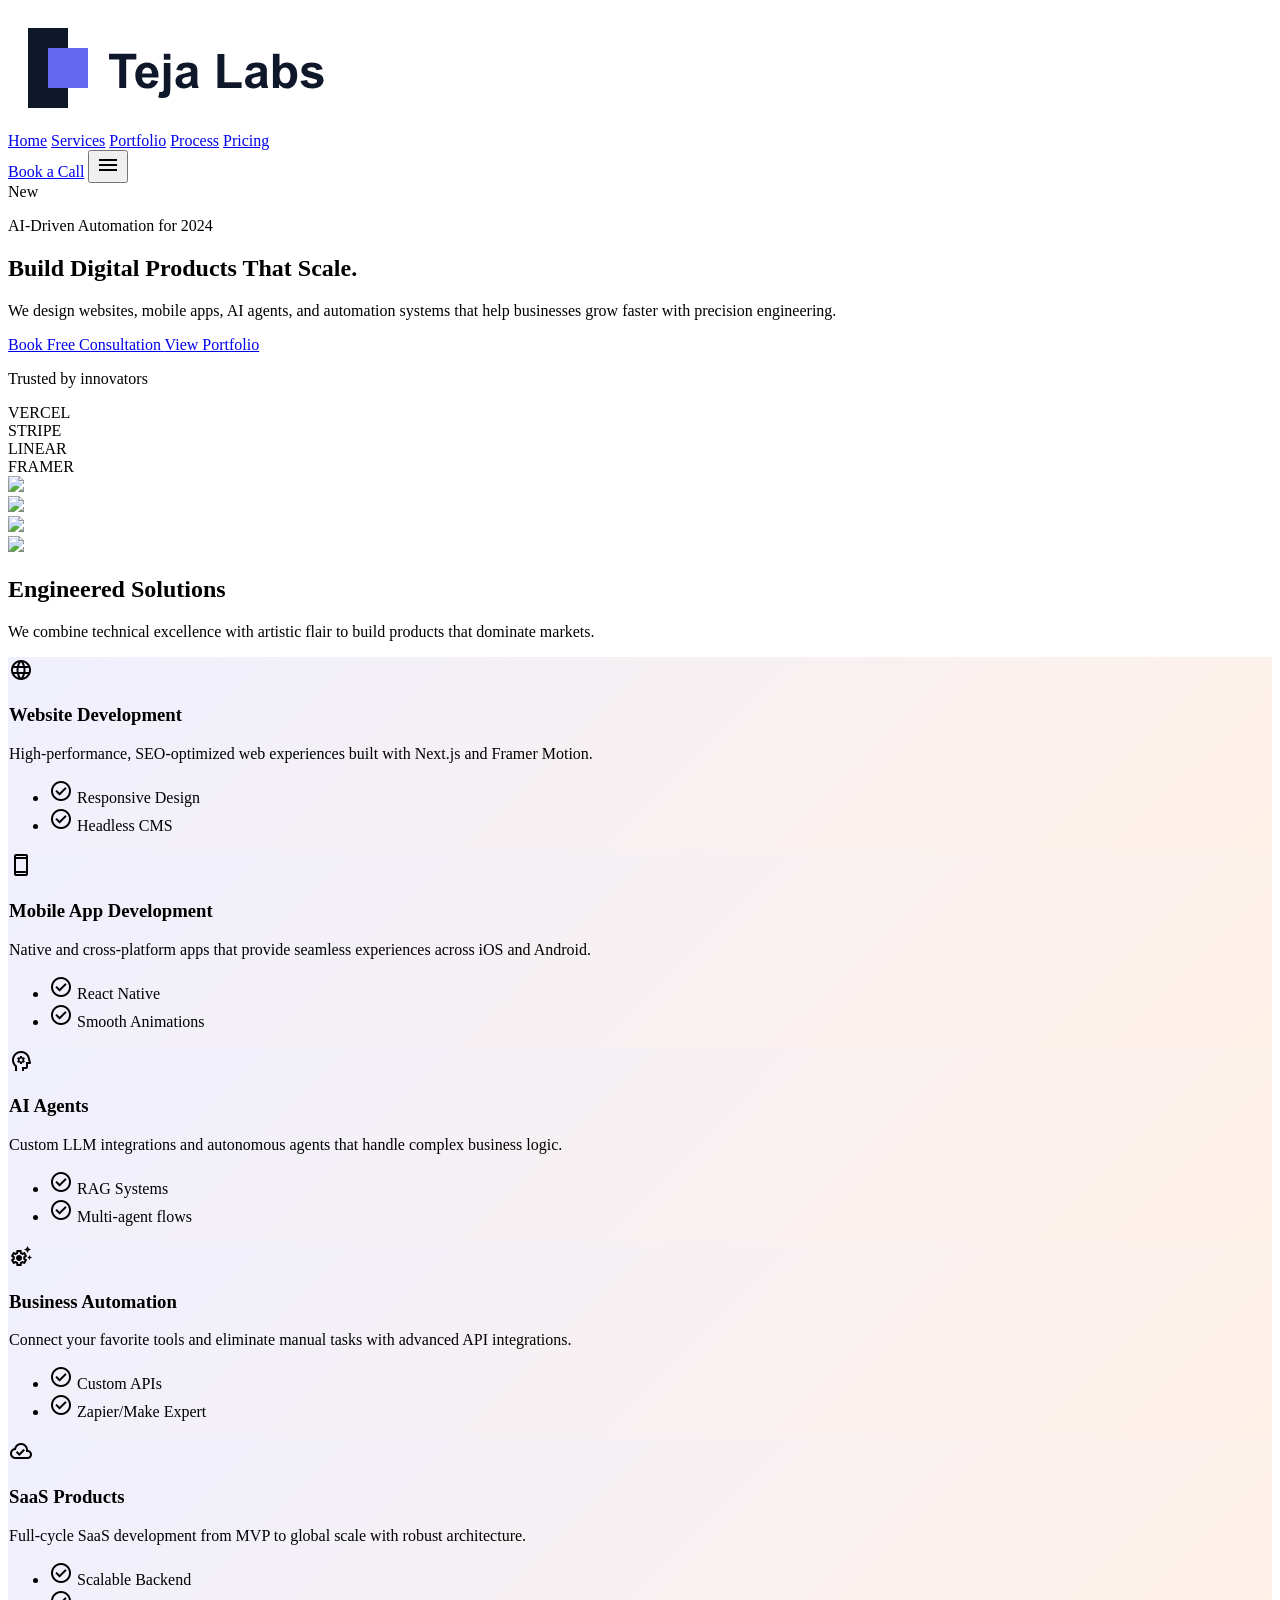
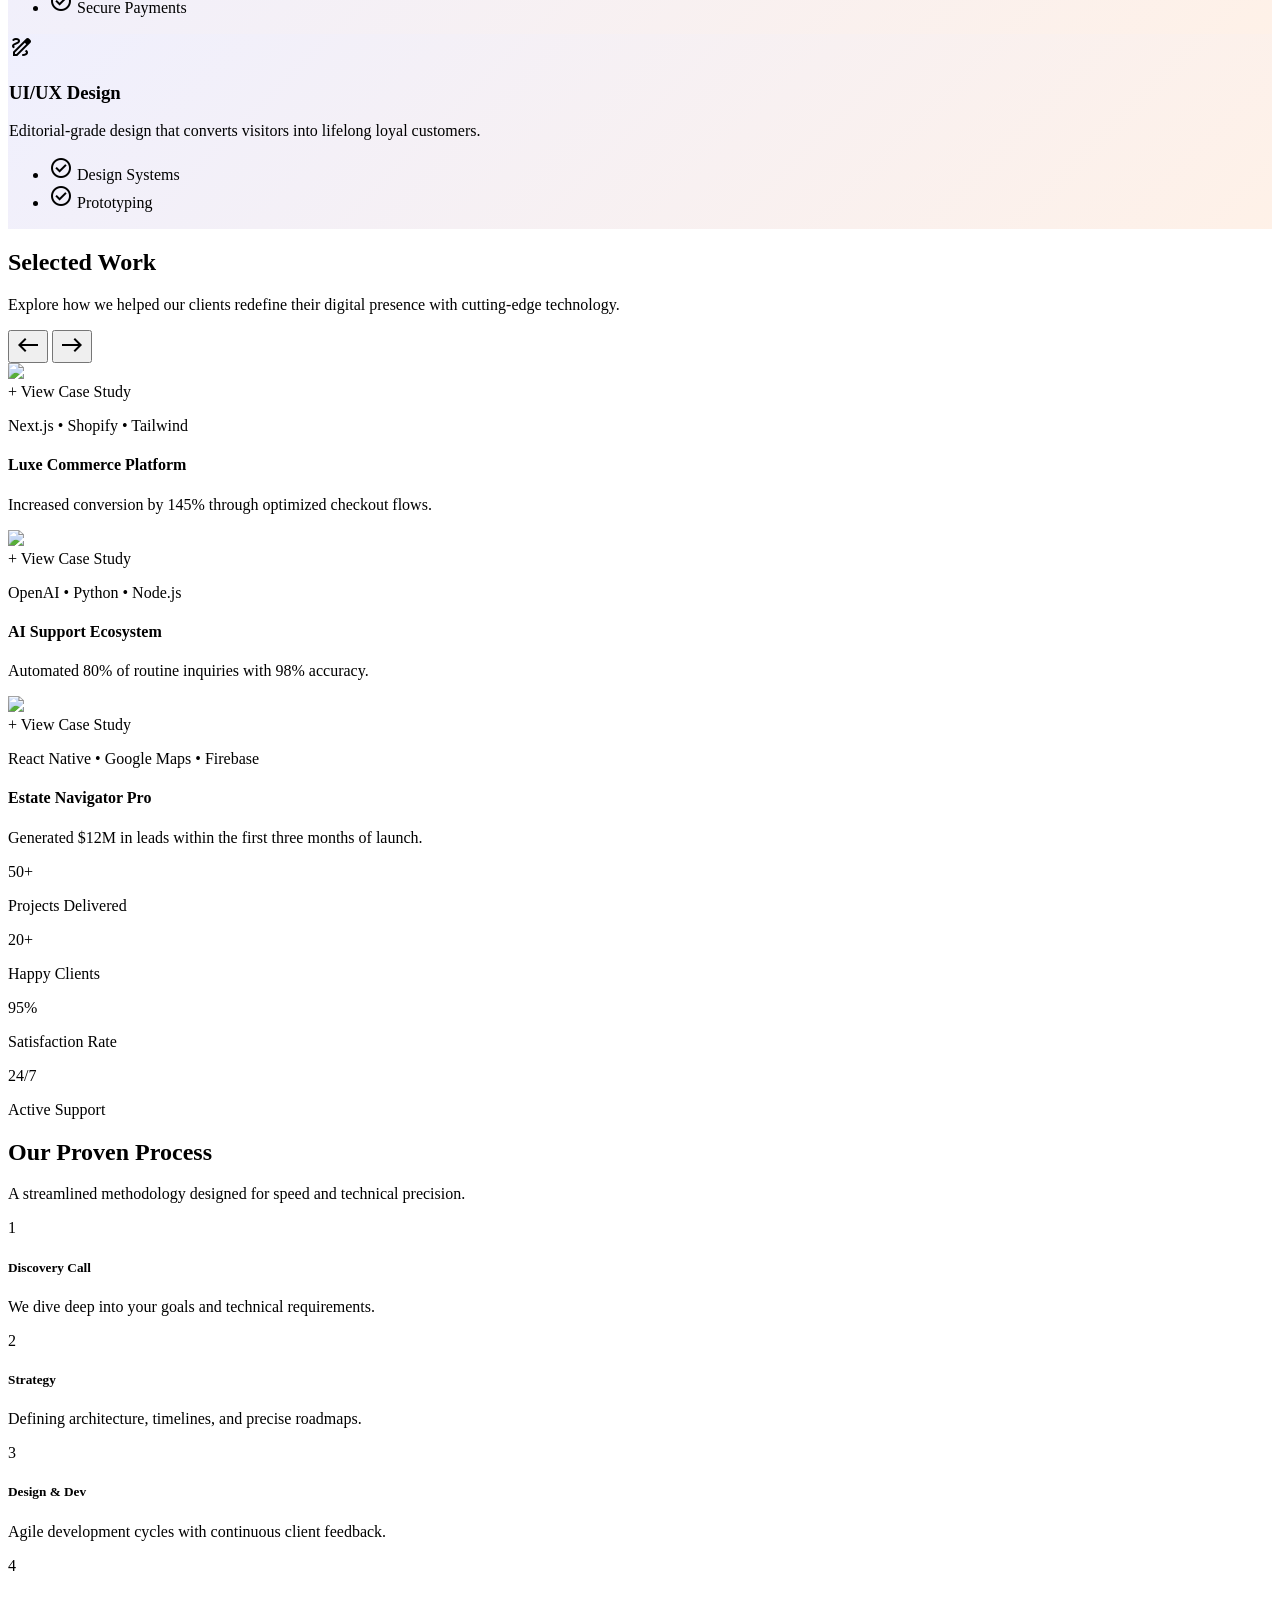
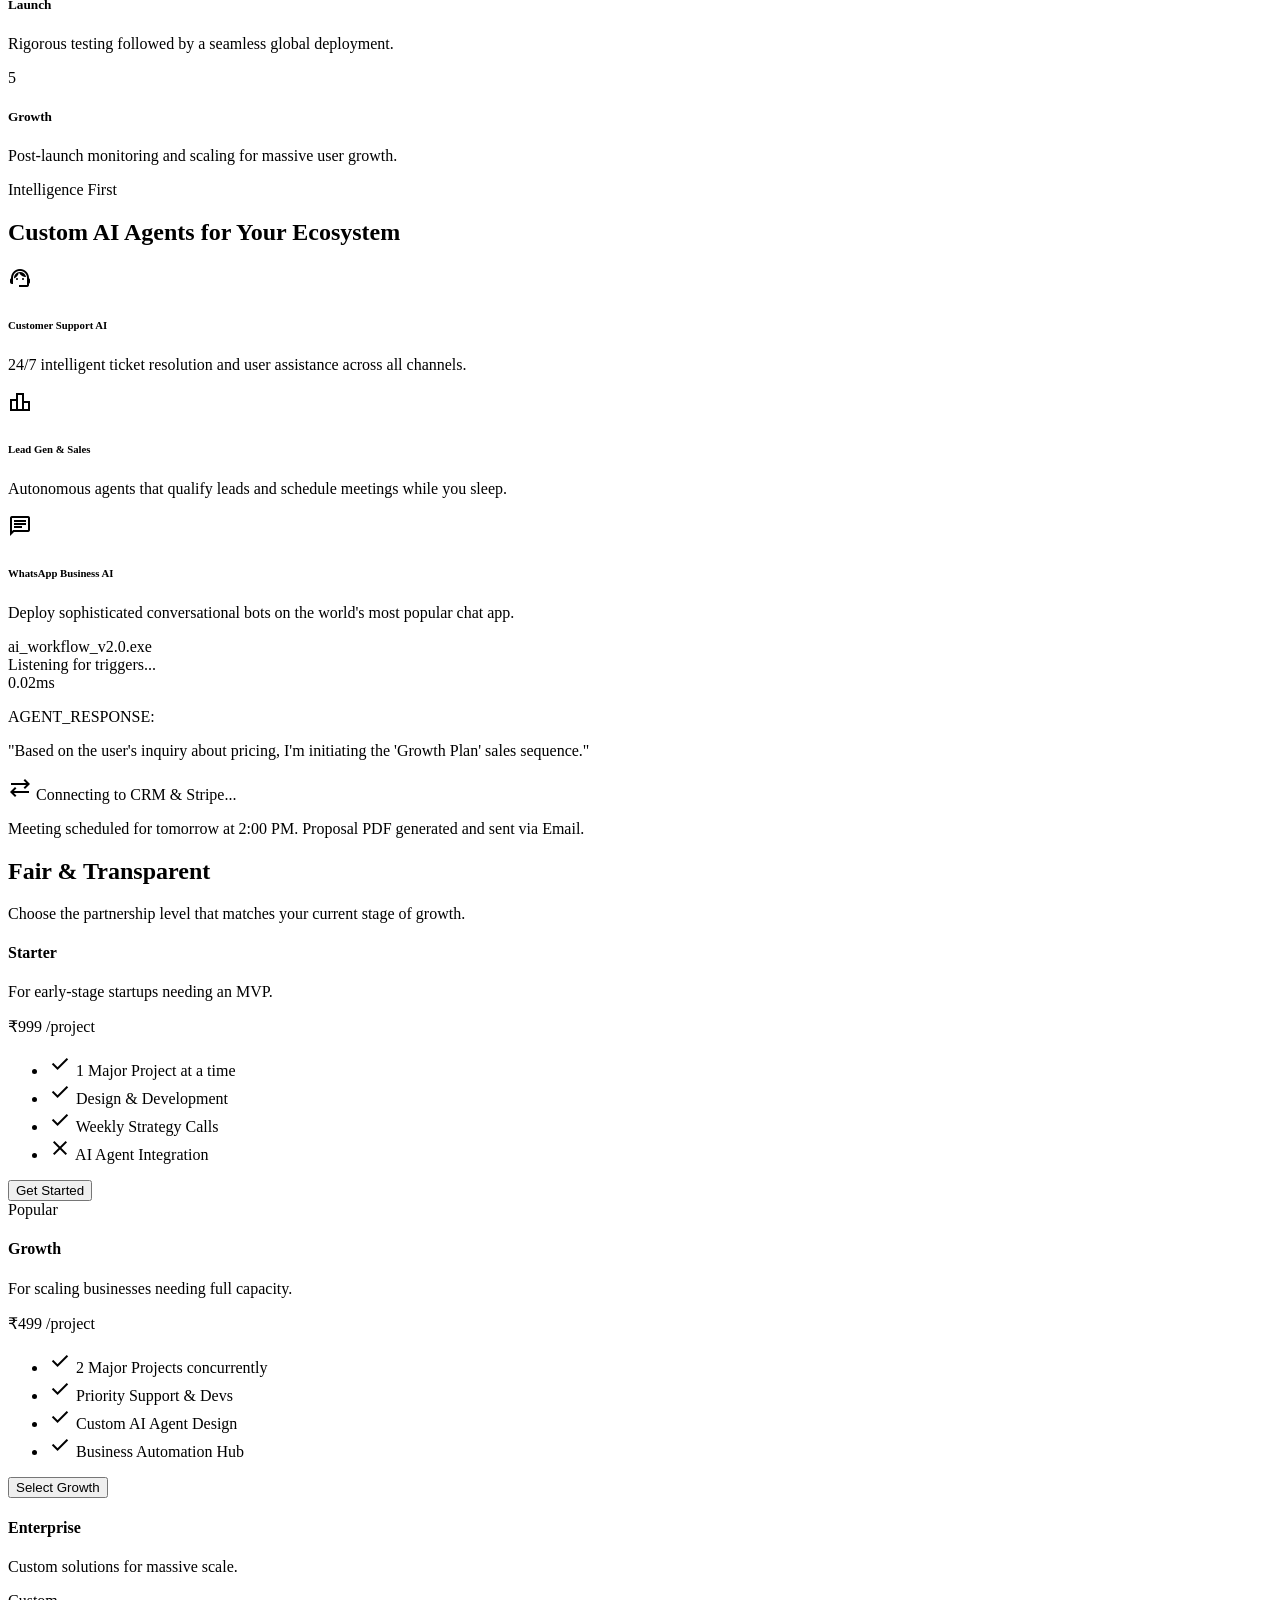
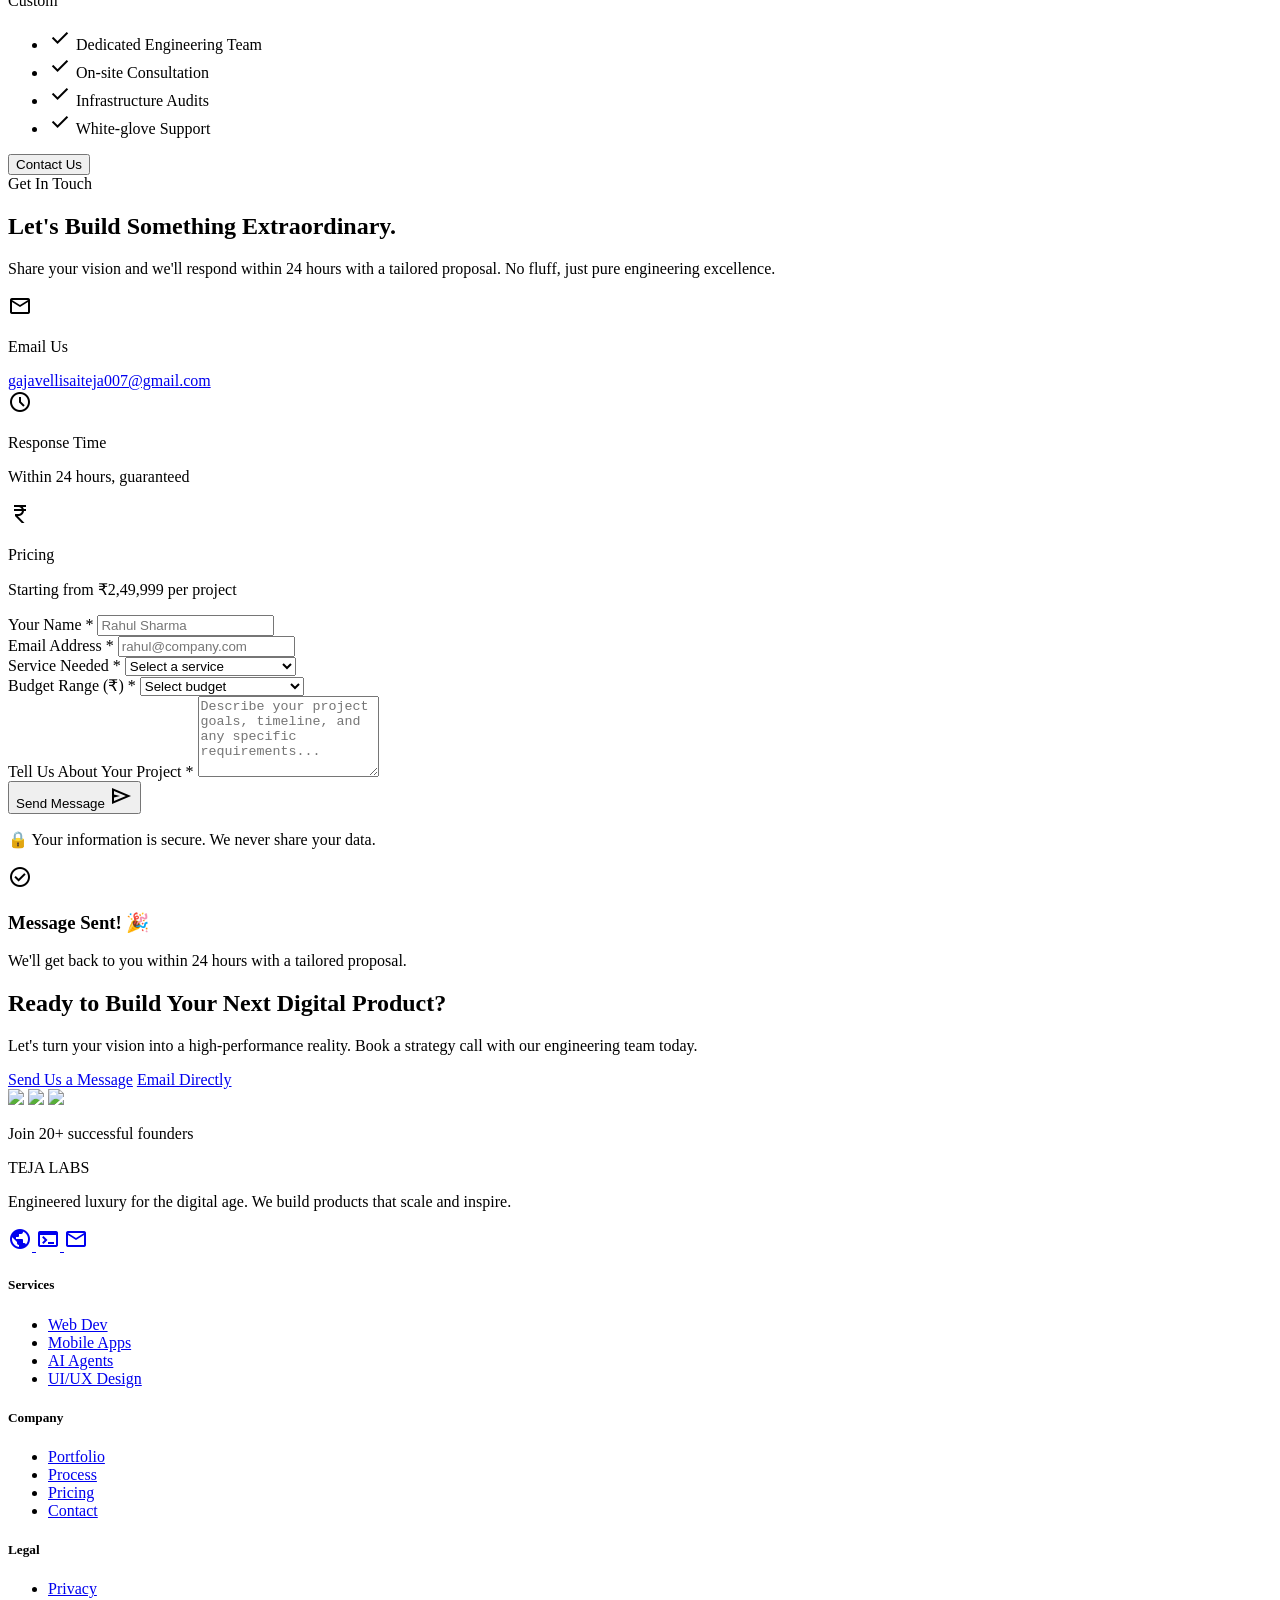
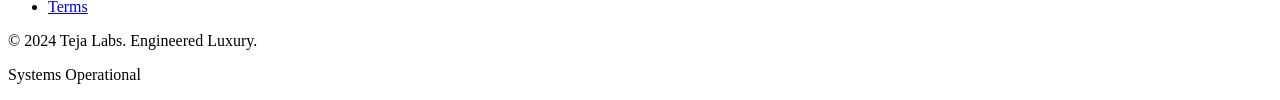
==== commit 18f746a5: "Prices" ====
--- a/index.html
+++ b/index.html
@@ -511,7 +511,7 @@
 <h4 class="font-headline-md text-headline-md mb-xs">Starter</h4>
 <p class="text-on-surface-variant text-sm mb-lg">For early-stage startups needing an MVP.</p>
 <div class="mb-lg">
-<span class="text-4xl font-bold">₹2,49,999</span>
+<span class="text-4xl font-bold">₹999</span>
 <span class="text-on-surface-variant">/project</span>
 </div>
 <ul class="space-y-sm mb-xl grow">
@@ -528,7 +528,7 @@
 <h4 class="font-headline-md text-headline-md mb-xs">Growth</h4>
 <p class="text-on-primary-fixed-variant text-sm mb-lg">For scaling businesses needing full capacity.</p>
 <div class="mb-lg">
-<span class="text-4xl font-bold">₹4,99,999</span>
+<span class="text-4xl font-bold">₹499</span>
 <span class="text-on-primary-fixed-variant">/project</span>
 </div>
 <ul class="space-y-sm mb-xl grow">
@@ -598,8 +598,7 @@
       </div>
       <!-- Right: Form -->
       <div class="bg-white rounded-3xl p-lg md:p-2xl shadow-2xl border border-surface-variant">
-        <form id="contact-form" action="https://formspree.io/gajavellisaiteja007@gmail.com" method="POST" class="space-y-md">
-          <input type="hidden" name="_replyto" value="gajavellisaiteja007@gmail.com">
+        <form id="contact-form" action="/api/contact" method="POST" class="space-y-md">
           <div class="grid grid-cols-1 sm:grid-cols-2 gap-md">
             <div>
               <label class="block text-sm font-bold text-primary mb-xs" for="contact-name">Your Name *</label>
@@ -784,17 +783,29 @@
                 btn.classList.add('opacity-75');
 
                 try {
-                    const response = await fetch(contactForm.action, {
+                    const formData = new FormData(contactForm);
+                    const response = await fetch('/api/contact', {
                         method: 'POST',
-                        body: new FormData(contactForm),
-                        headers: { 'Accept': 'application/json' }
+                        body: JSON.stringify({
+                            name: formData.get('name'),
+                            email: formData.get('email'),
+                            phone: formData.get('phone') || '',
+                            service: formData.get('service') || '',
+                            budget: formData.get('budget') || '',
+                            message: formData.get('message')
+                        }),
+                        headers: {
+                            'Content-Type': 'application/json',
+                            'Accept': 'application/json'
+                        }
                     });
 
                     if (response.ok) {
                         contactForm.classList.add('hidden');
                         document.getElementById('form-success').classList.remove('hidden');
                     } else {
-                        throw new Error('Network response was not ok');
+                        const err = await response.json().catch(() => ({}));
+                        throw new Error(err.detail || 'Server error');
                     }
                 } catch (error) {
                     btnText.textContent = 'Failed — Try Again';
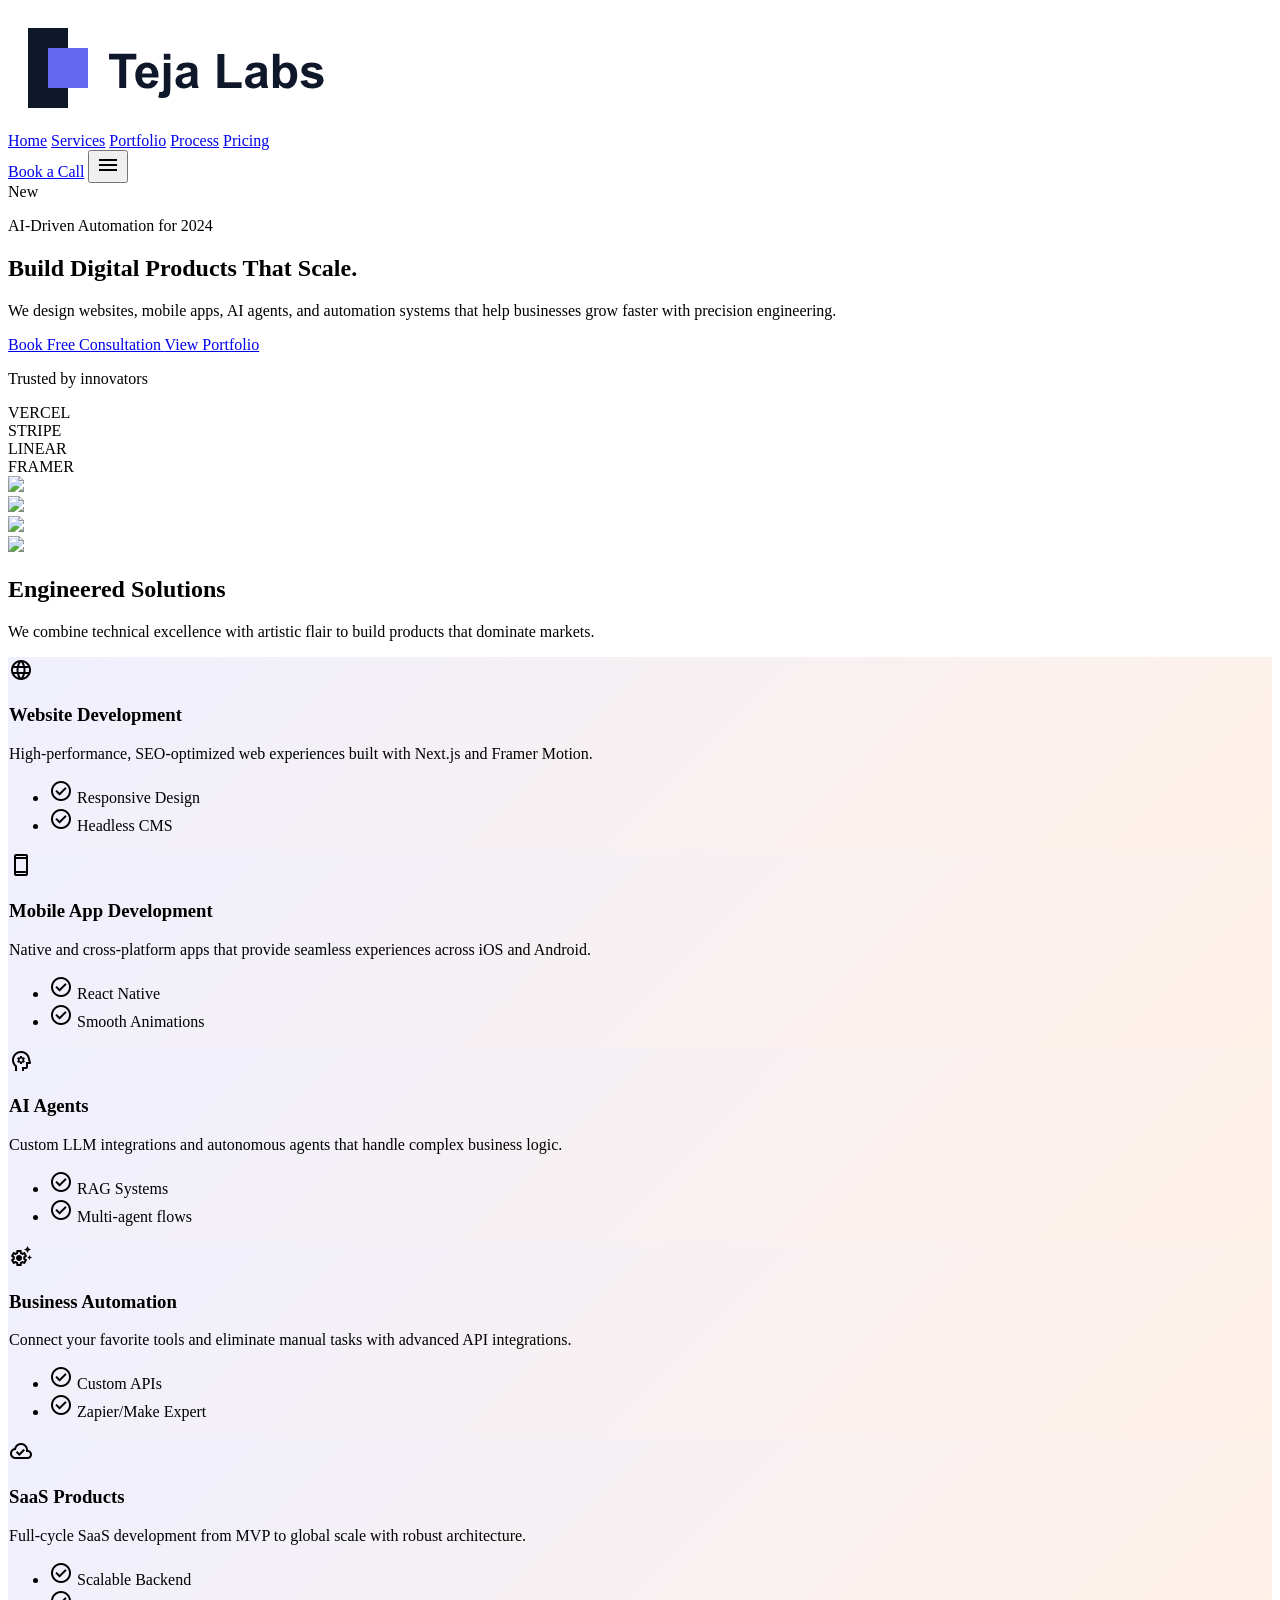
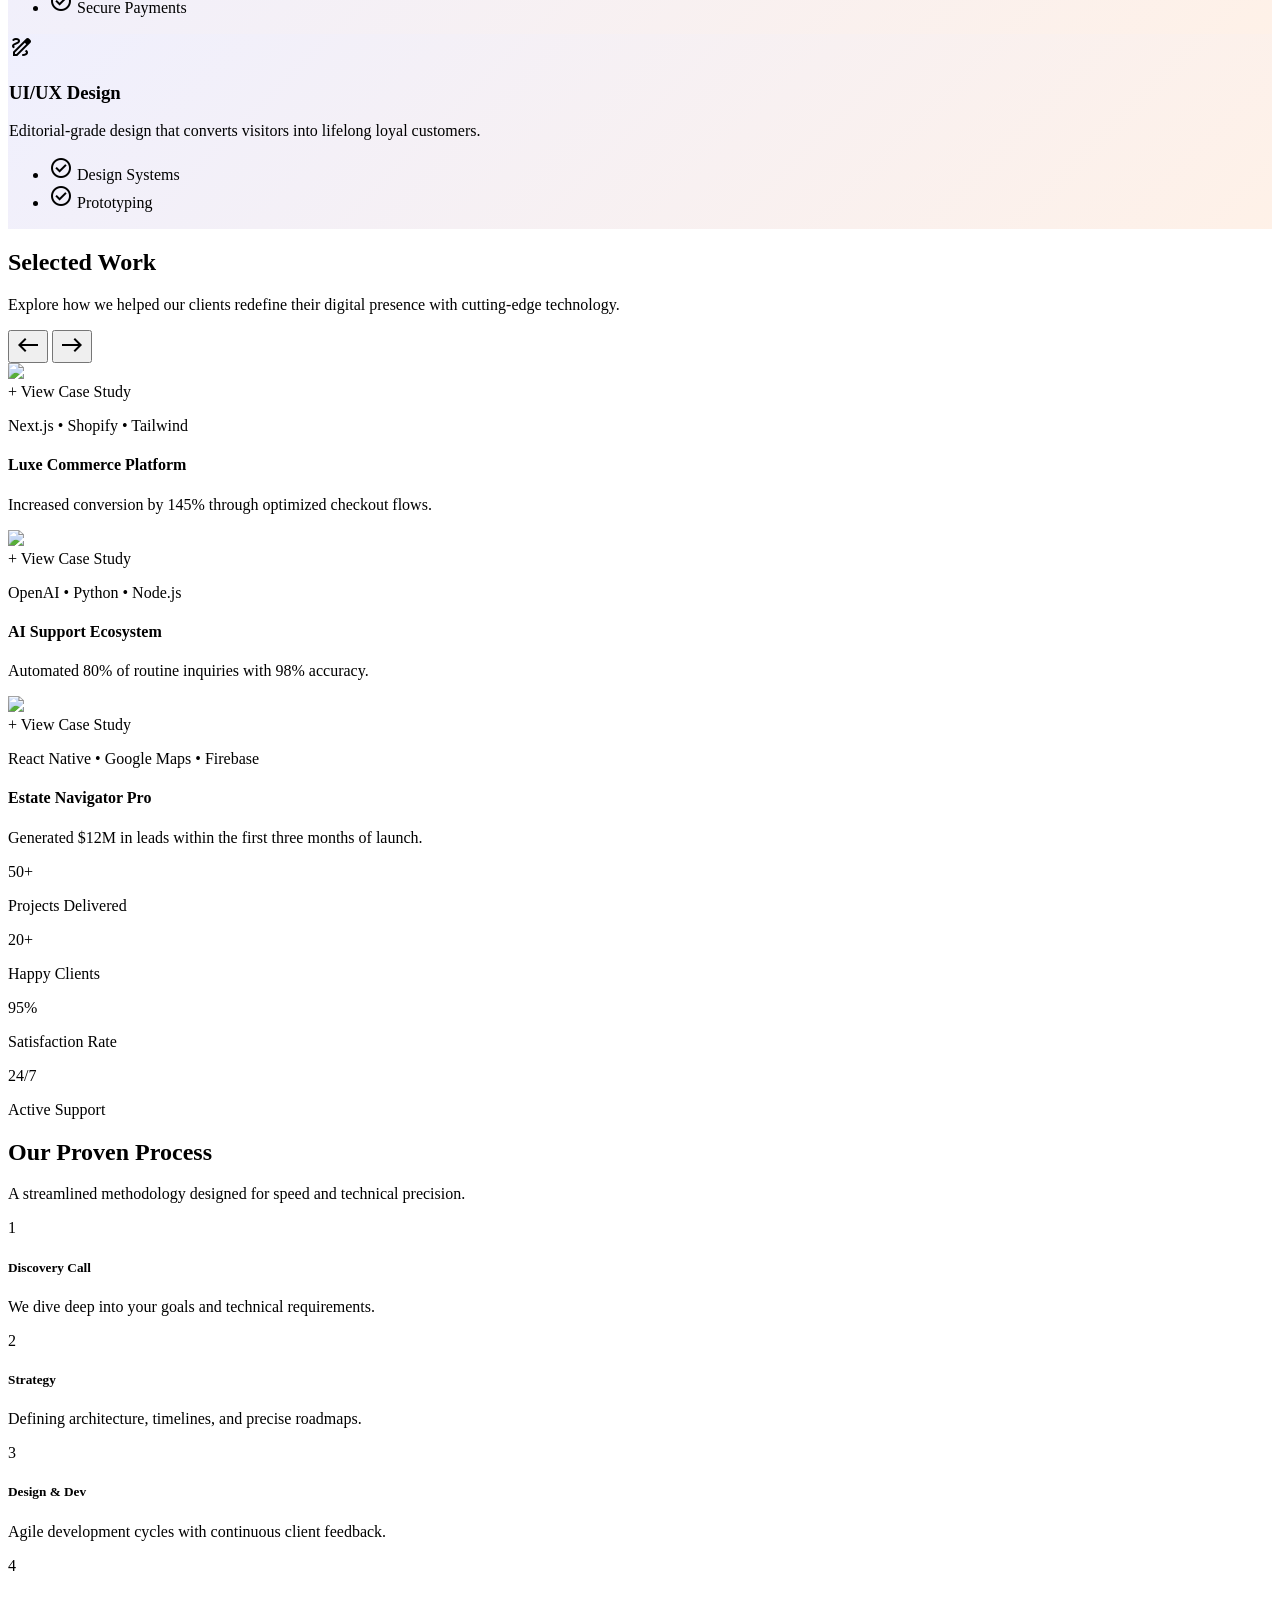
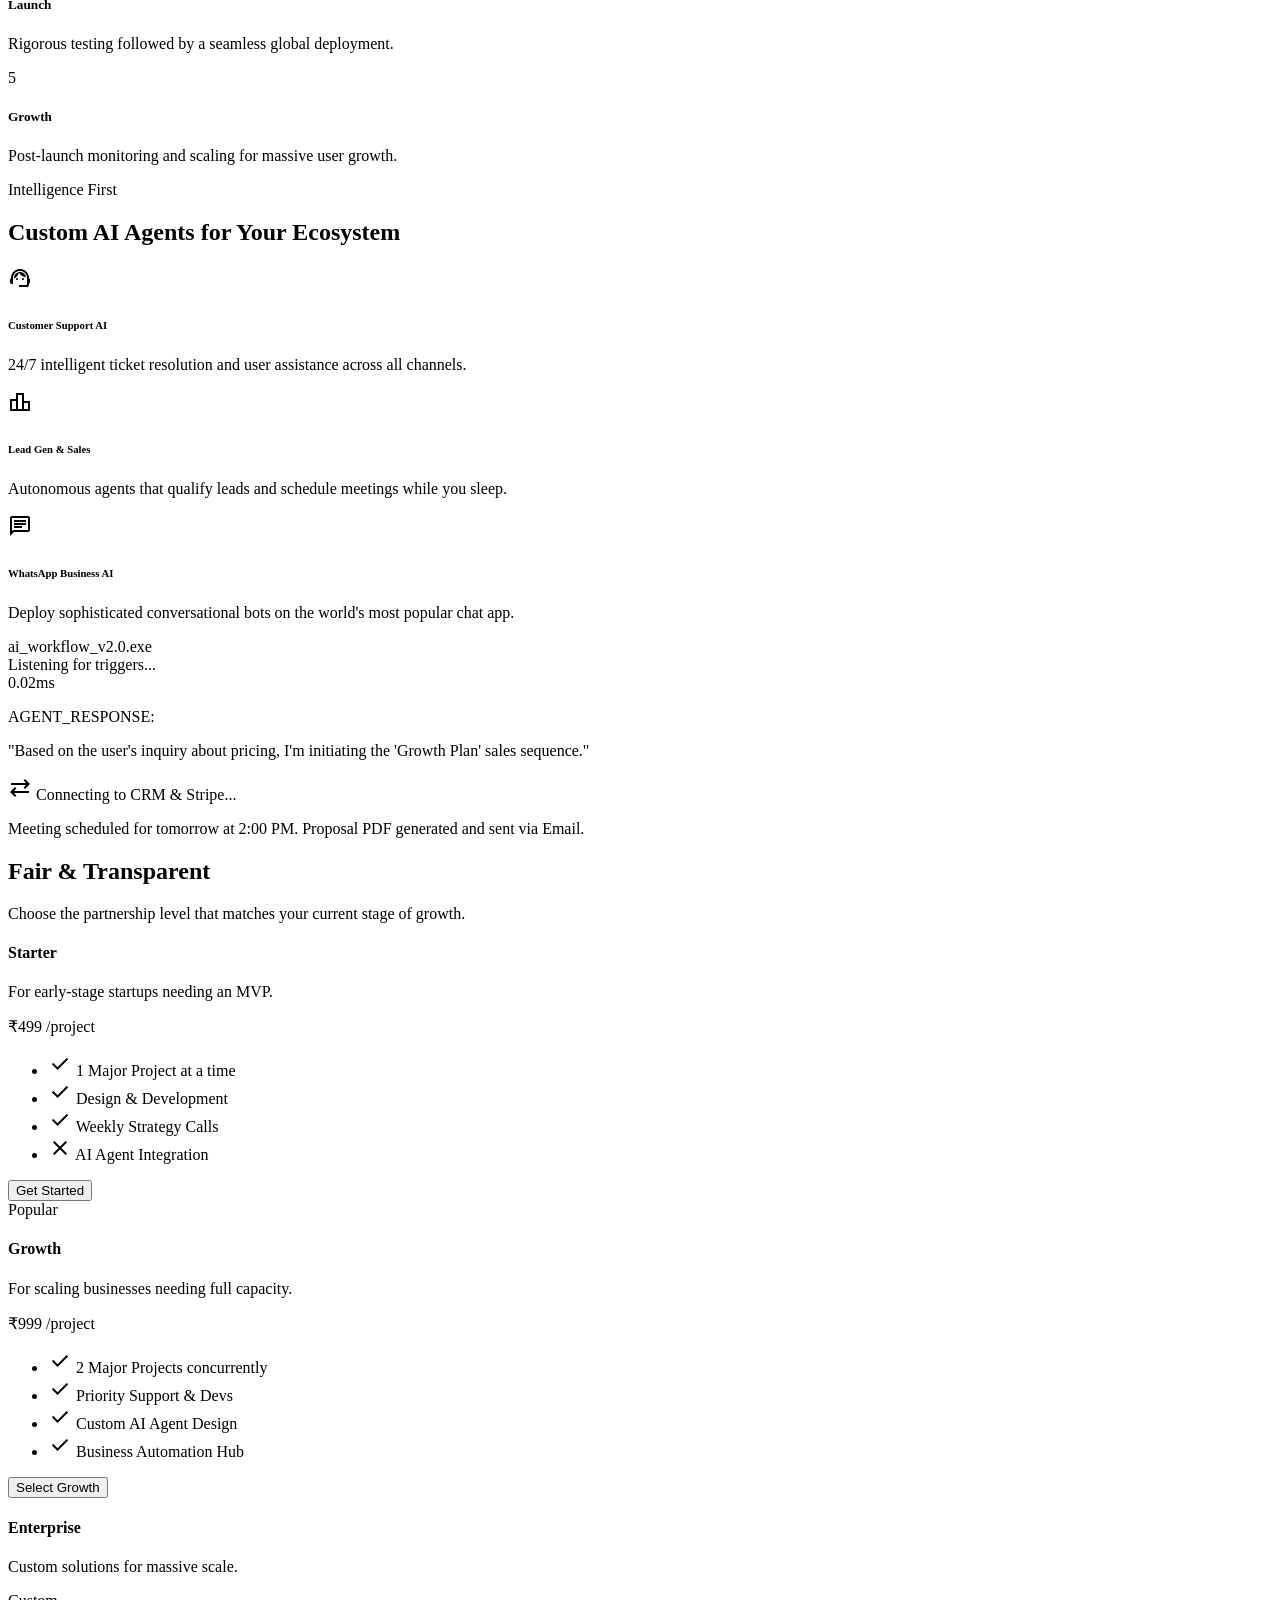
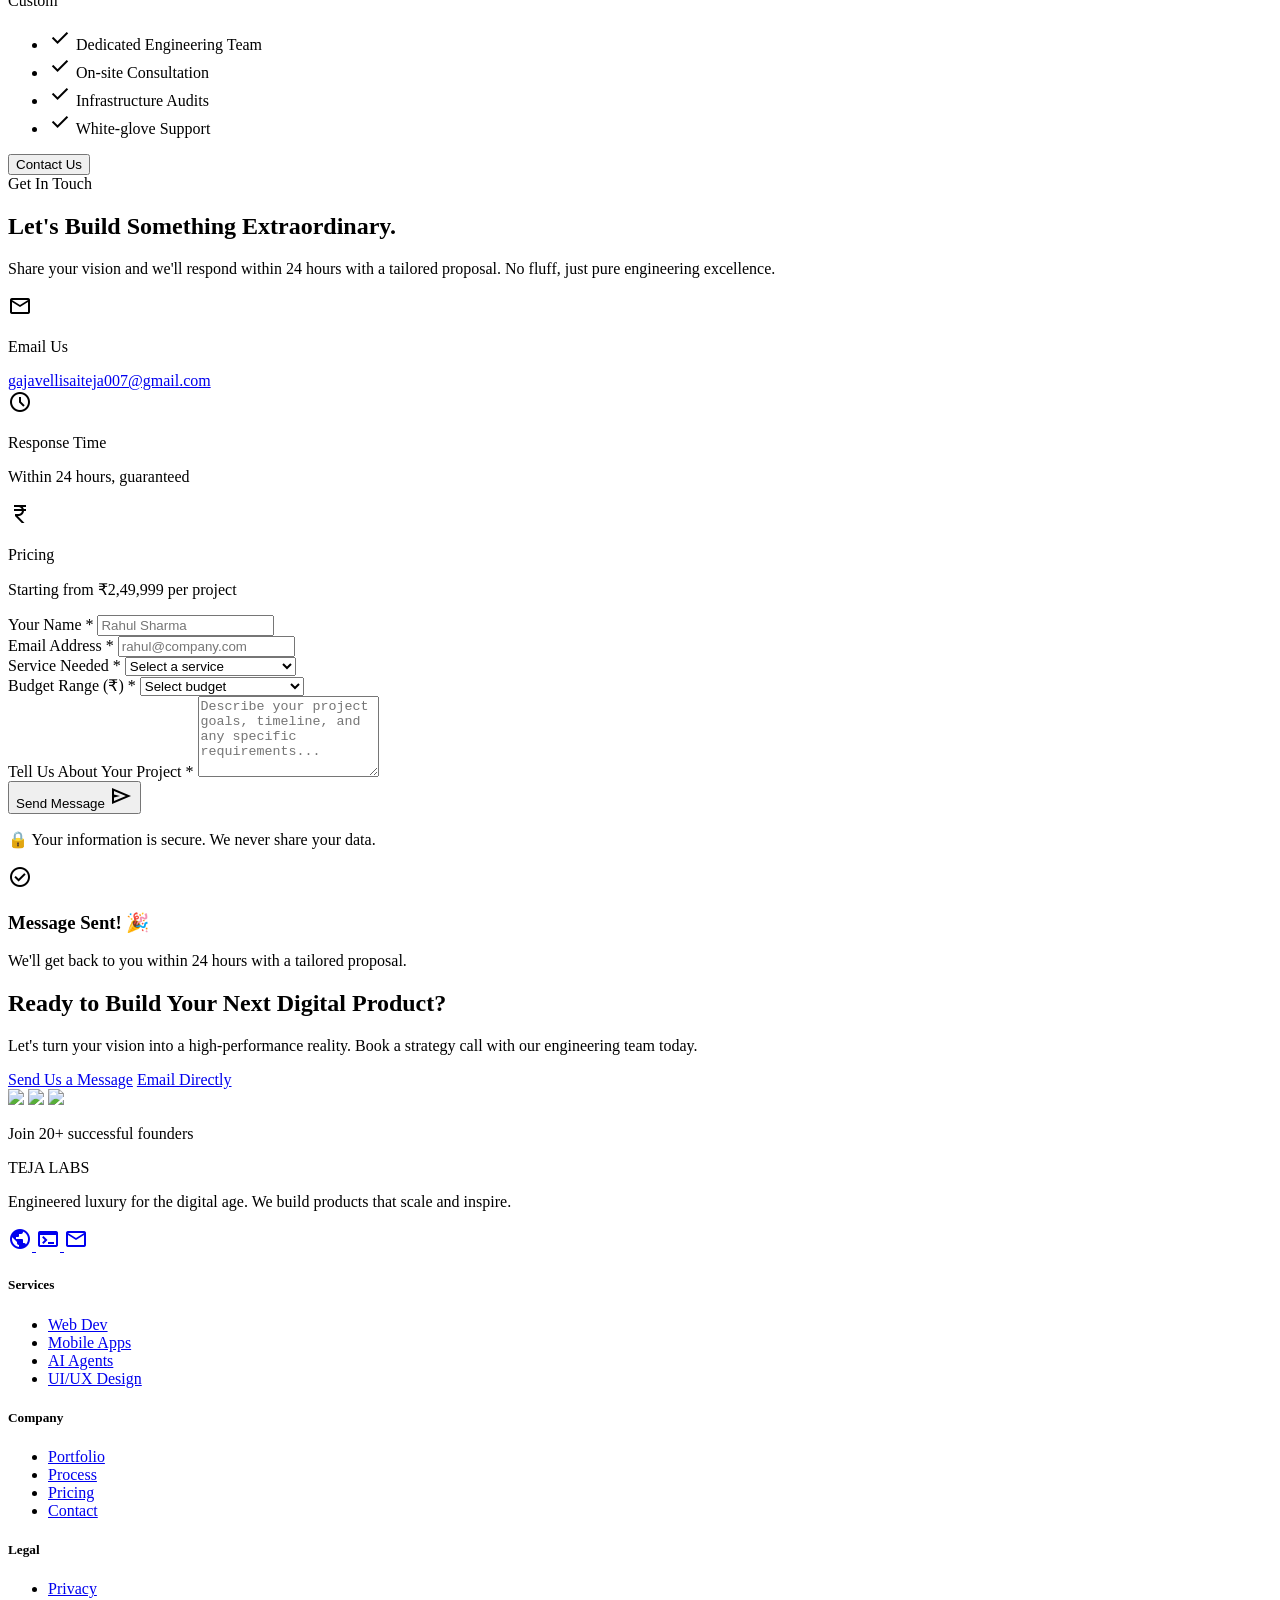
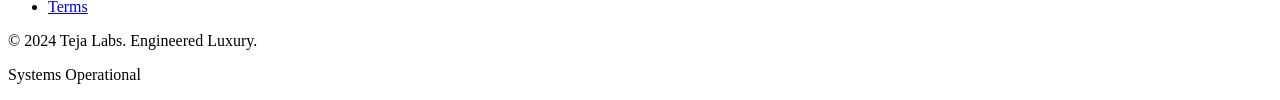
==== commit 3fa74d08: "prices" ====
--- a/index.html
+++ b/index.html
@@ -511,7 +511,7 @@
 <h4 class="font-headline-md text-headline-md mb-xs">Starter</h4>
 <p class="text-on-surface-variant text-sm mb-lg">For early-stage startups needing an MVP.</p>
 <div class="mb-lg">
-<span class="text-4xl font-bold">₹999</span>
+<span class="text-4xl font-bold">₹499</span>
 <span class="text-on-surface-variant">/project</span>
 </div>
 <ul class="space-y-sm mb-xl grow">
@@ -528,7 +528,7 @@
 <h4 class="font-headline-md text-headline-md mb-xs">Growth</h4>
 <p class="text-on-primary-fixed-variant text-sm mb-lg">For scaling businesses needing full capacity.</p>
 <div class="mb-lg">
-<span class="text-4xl font-bold">₹499</span>
+<span class="text-4xl font-bold">₹999</span>
 <span class="text-on-primary-fixed-variant">/project</span>
 </div>
 <ul class="space-y-sm mb-xl grow">
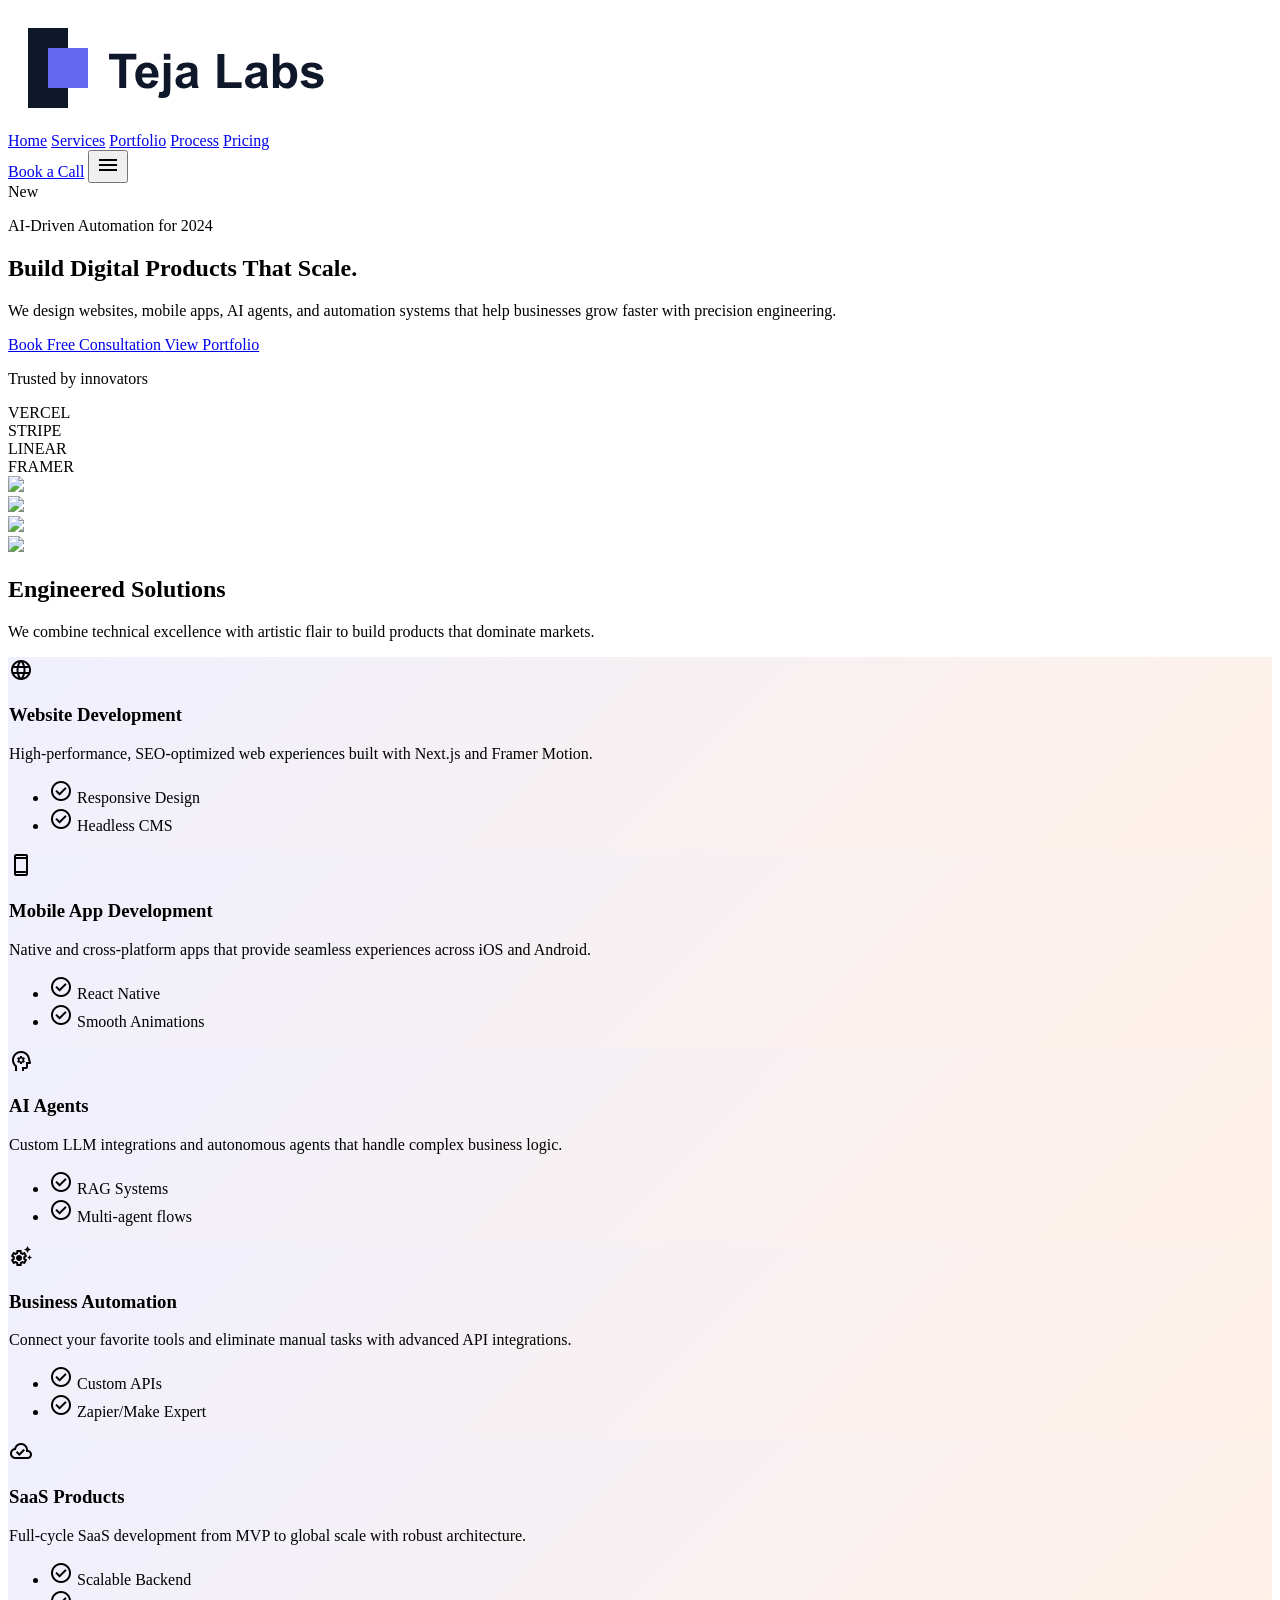
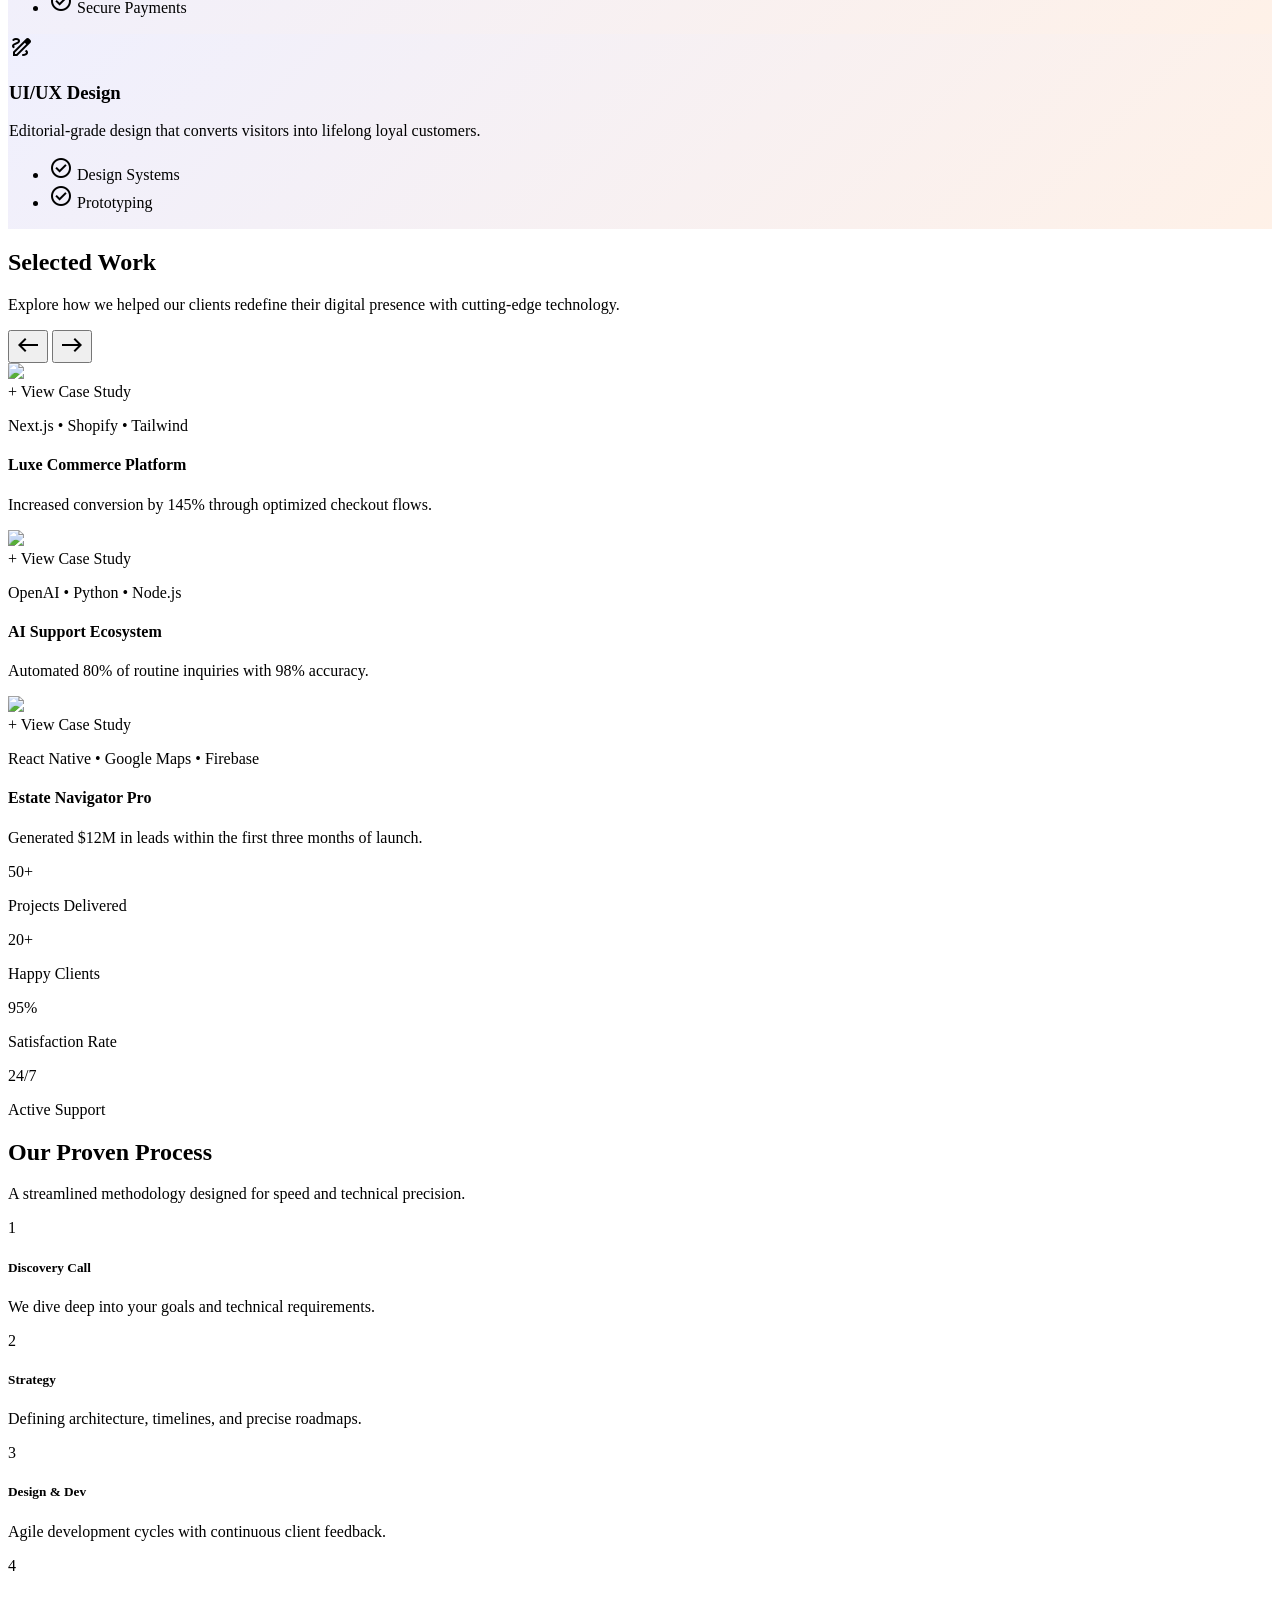
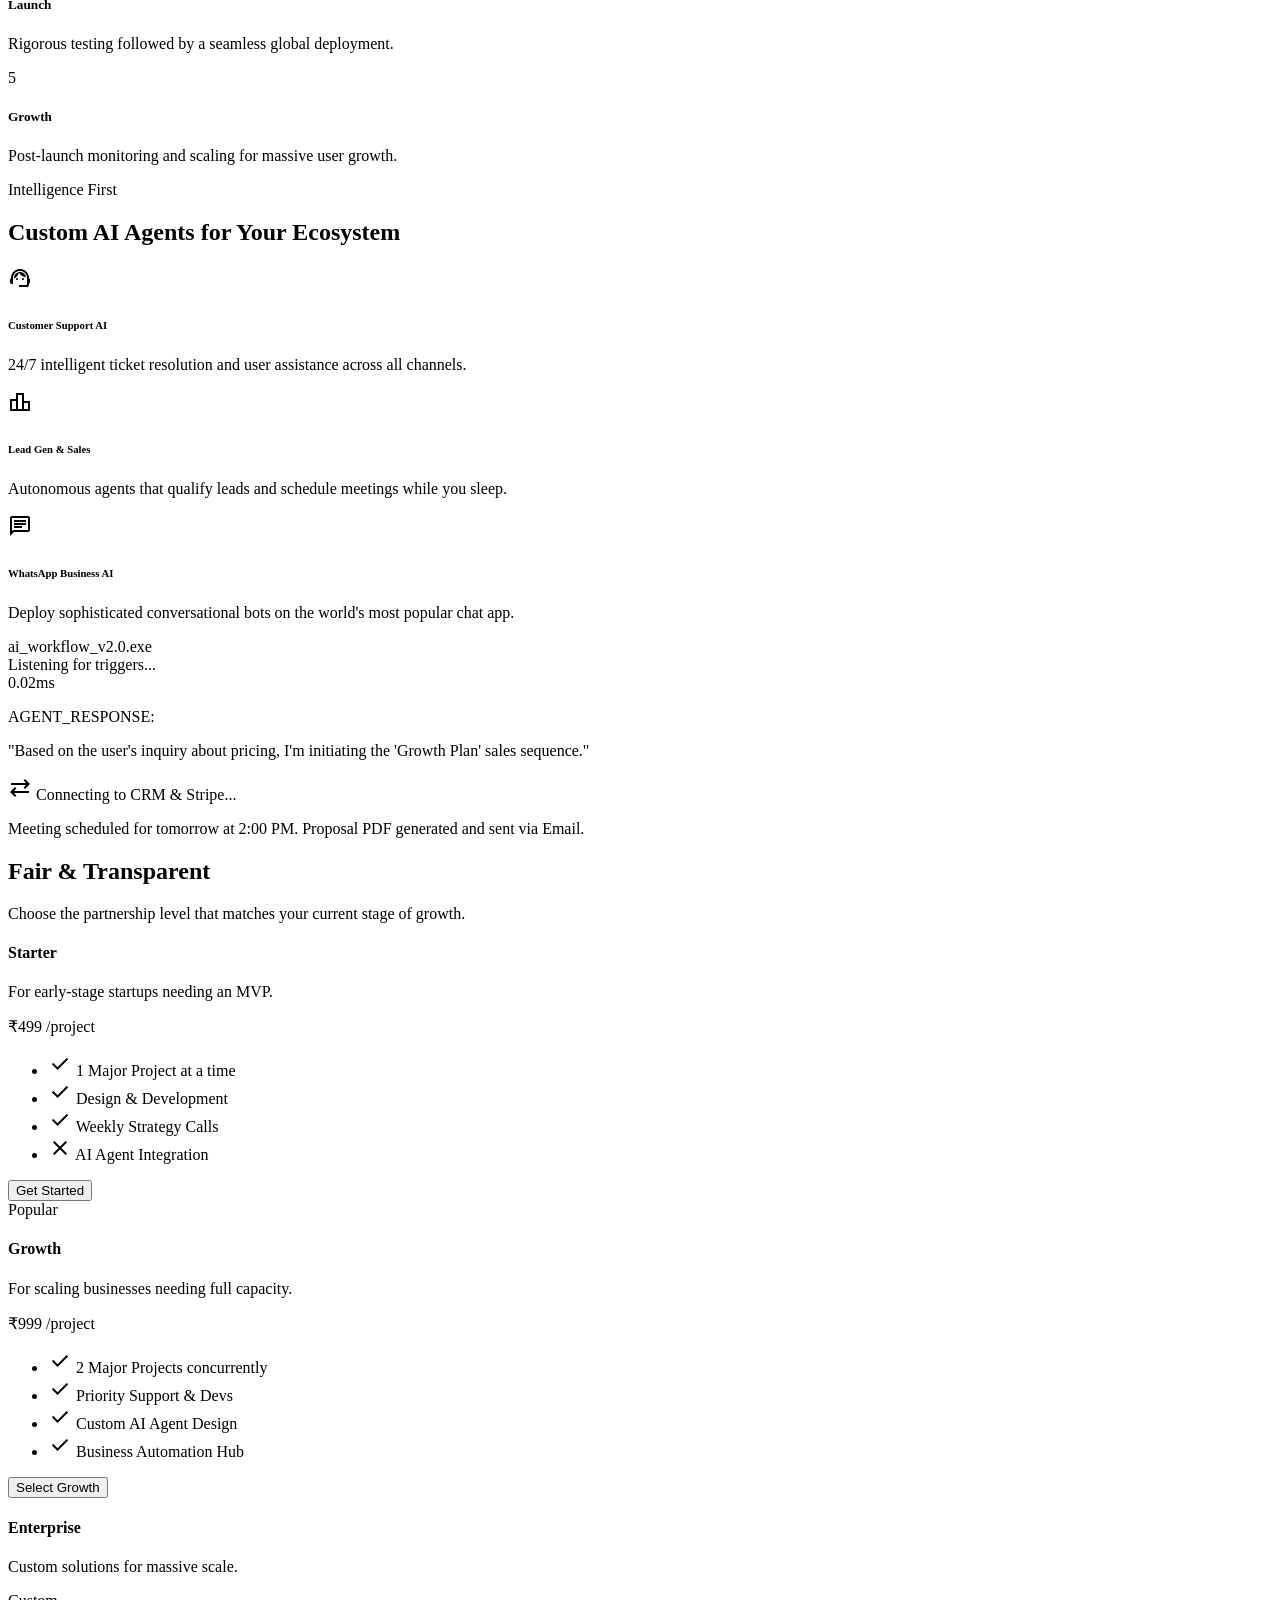
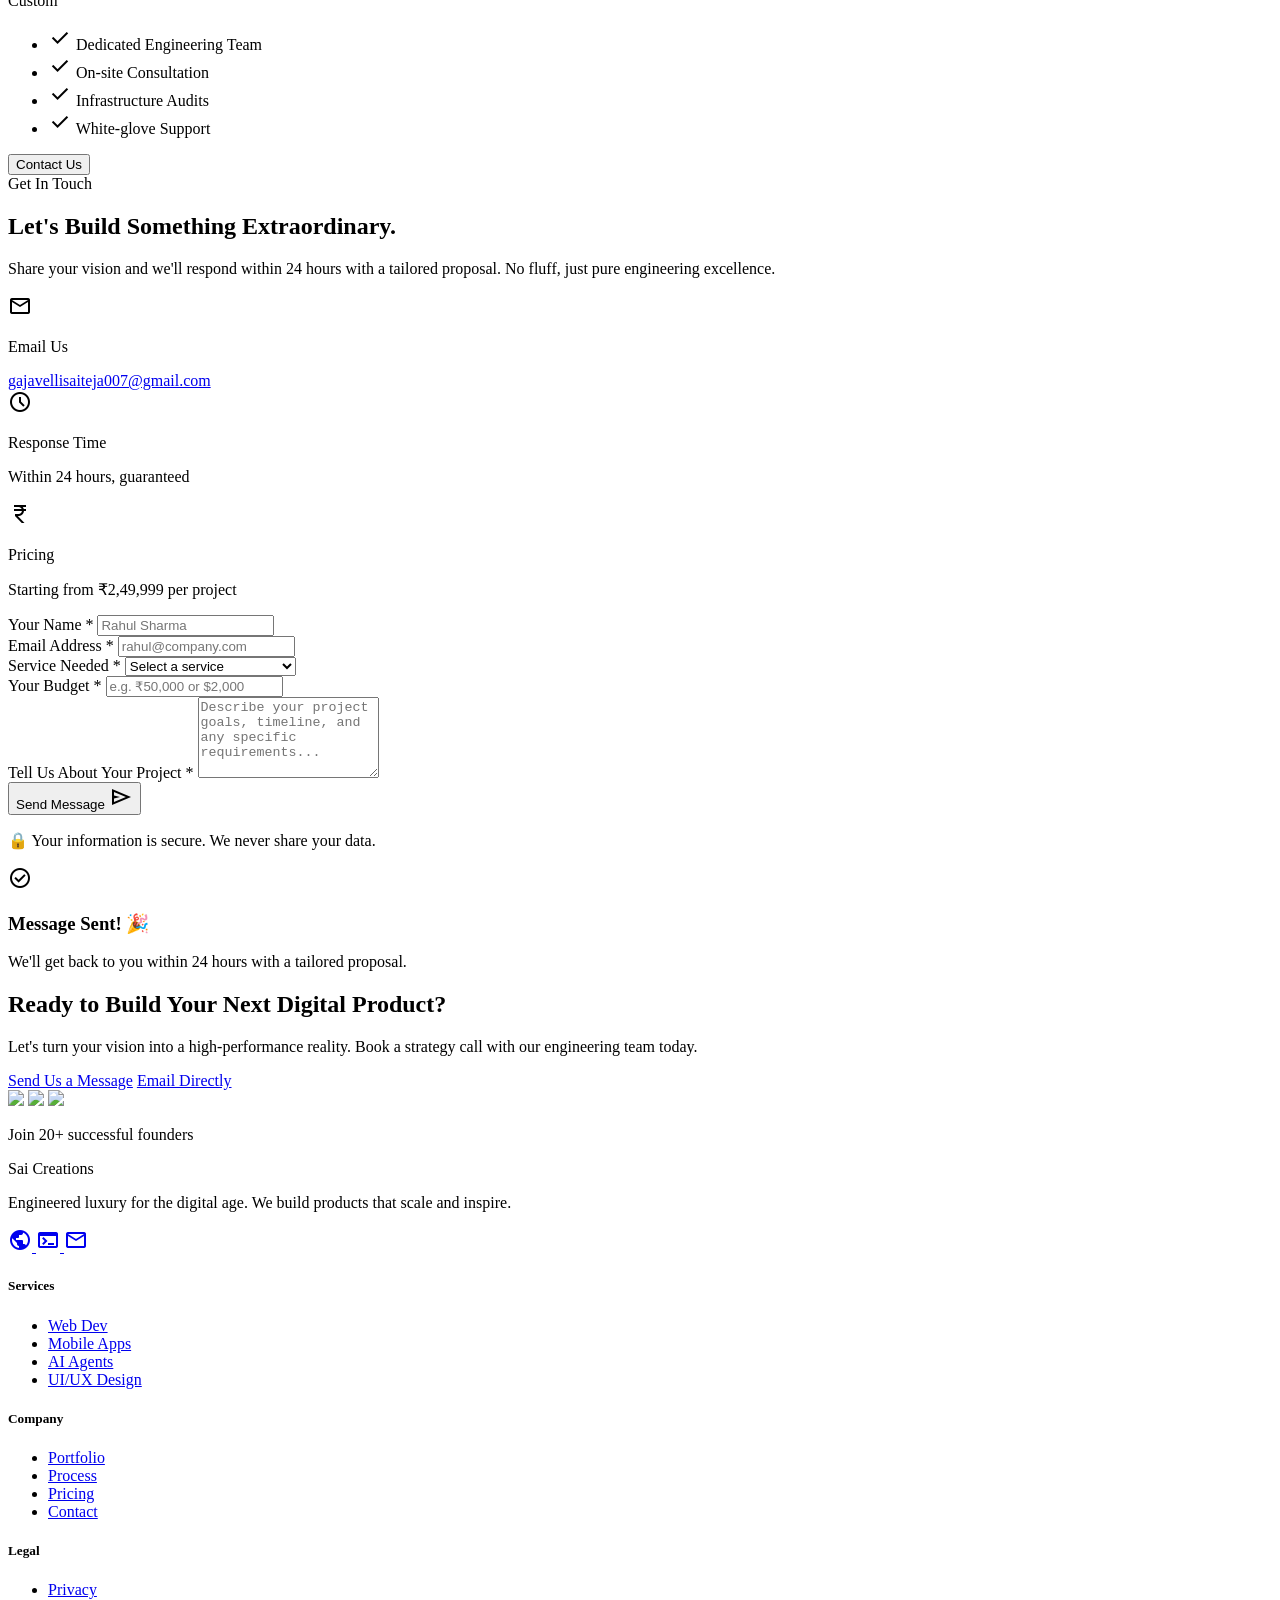
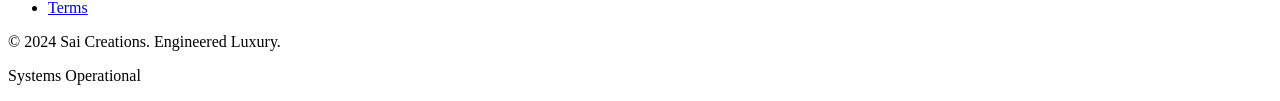
==== commit 14d7efb3: "sai creations" ====
--- a/index.html
+++ b/index.html
@@ -3,7 +3,7 @@
 <html class="scroll-smooth" lang="en"><head>
 <meta charset="utf-8"/>
 <meta content="width=device-width, initial-scale=1.0" name="viewport"/>
-<title>Teja Labs | Engineered Luxury Digital Products</title>
+<title>Sai Creations | Engineered Luxury Digital Products</title>
 <script src="https://cdn.tailwindcss.com?plugins=forms,container-queries"></script>
 <link href="https://fonts.googleapis.com/css2?family=Inter:wght@400;500;600;700;800&amp;family=Geist:wght@400;500&amp;family=Material+Symbols+Outlined:wght,FILL@100..700,0..1&amp;display=swap" rel="stylesheet"/>
 <link href="https://fonts.googleapis.com/css2?family=Material+Symbols+Outlined:wght,FILL@100..700,0..1&amp;display=swap" rel="stylesheet"/>
@@ -148,7 +148,7 @@
 <header class="fixed top-0 left-1/2 -translate-x-1/2 w-[90%] max-w-container-max mt-6 rounded-full bg-white/70 backdrop-blur-xl border border-white/20 shadow-[0_4px_6px_-1px_rgba(0,0,0,0.05)] z-50 transition-all duration-300">
 <nav class="flex justify-between items-center px-8 py-4">
 <div class="flex items-center gap-xs">
-<img alt="Teja Labs Logo" class="h-8 md:h-10 w-auto object-contain" src="[data-uri]"/>
+<img alt="Sai Creations Logo" class="h-8 md:h-10 w-auto object-contain" src="[data-uri]"/>
 </div>
 <div class="hidden md:flex items-center gap-lg">
 <a class="font-label-md text-label-md uppercase tracking-widest text-primary font-bold hover:scale-105 transition-all" href="#home">Home</a>
@@ -623,15 +623,9 @@
               </select>
             </div>
             <div>
-              <label class="block text-sm font-bold text-primary mb-xs" for="contact-budget">Budget Range (₹) *</label>
-              <select id="contact-budget" name="budget" required class="w-full border border-surface-variant rounded-xl px-md py-sm focus:outline-none focus:border-primary focus:ring-2 focus:ring-primary/20 transition-all text-on-surface bg-surface-bright">
-                <option value="" disabled selected>Select budget</option>
-                <option value="Under ₹1L">Under ₹1,00,000</option>
-                <option value="₹1L - ₹2.5L">₹1,00,000 – ₹2,50,000</option>
-                <option value="₹2.5L - ₹5L">₹2,50,000 – ₹5,00,000</option>
-                <option value="₹5L - ₹10L">₹5,00,000 – ₹10,00,000</option>
-                <option value="Above ₹10L">Above ₹10,00,000</option>
-              </select>
+              <label class="block text-sm font-bold text-primary mb-xs" for="contact-budget">Your Budget *</label>
+              <input id="contact-budget" name="budget" type="text" required placeholder="e.g. ₹50,000 or $2,000"
+                class="w-full border border-surface-variant rounded-xl px-md py-sm focus:outline-none focus:border-primary focus:ring-2 focus:ring-primary/20 transition-all text-on-surface bg-surface-bright" />
             </div>
           </div>
           <div>
@@ -685,7 +679,7 @@
 <footer class="bg-background py-xl border-t border-surface-variant">
 <div class="max-w-container-max mx-auto px-lg flex flex-col md:flex-row justify-between items-start gap-xl">
 <div class="max-w-xs">
-<div class="font-display-lg text-display-lg font-bold text-primary mb-md">TEJA LABS</div>
+<div class="font-display-lg text-display-lg font-bold text-primary mb-md">Sai Creations</div>
 <p class="text-on-surface-variant mb-lg">Engineered luxury for the digital age. We build products that scale and inspire.</p>
 <div class="flex gap-md">
 <a class="w-10 h-10 rounded-full bg-surface-container flex items-center justify-center text-primary hover:bg-primary hover:text-on-primary transition-all" href="#">
@@ -728,7 +722,7 @@
 </div>
 </div>
 <div class="max-w-container-max mx-auto px-lg mt-xl pt-lg border-t border-surface-variant flex flex-col sm:flex-row justify-between items-center gap-md">
-<p class="text-on-surface-variant text-sm font-label-md">© 2024 Teja Labs. Engineered Luxury.</p>
+<p class="text-on-surface-variant text-sm font-label-md">© 2024 Sai Creations. Engineered Luxury.</p>
 <div class="flex items-center gap-sm">
 <span class="w-2 h-2 rounded-full bg-green-500 animate-pulse"></span>
 <p class="text-xs font-label-sm-mono text-on-surface-variant uppercase tracking-widest">Systems Operational</p>
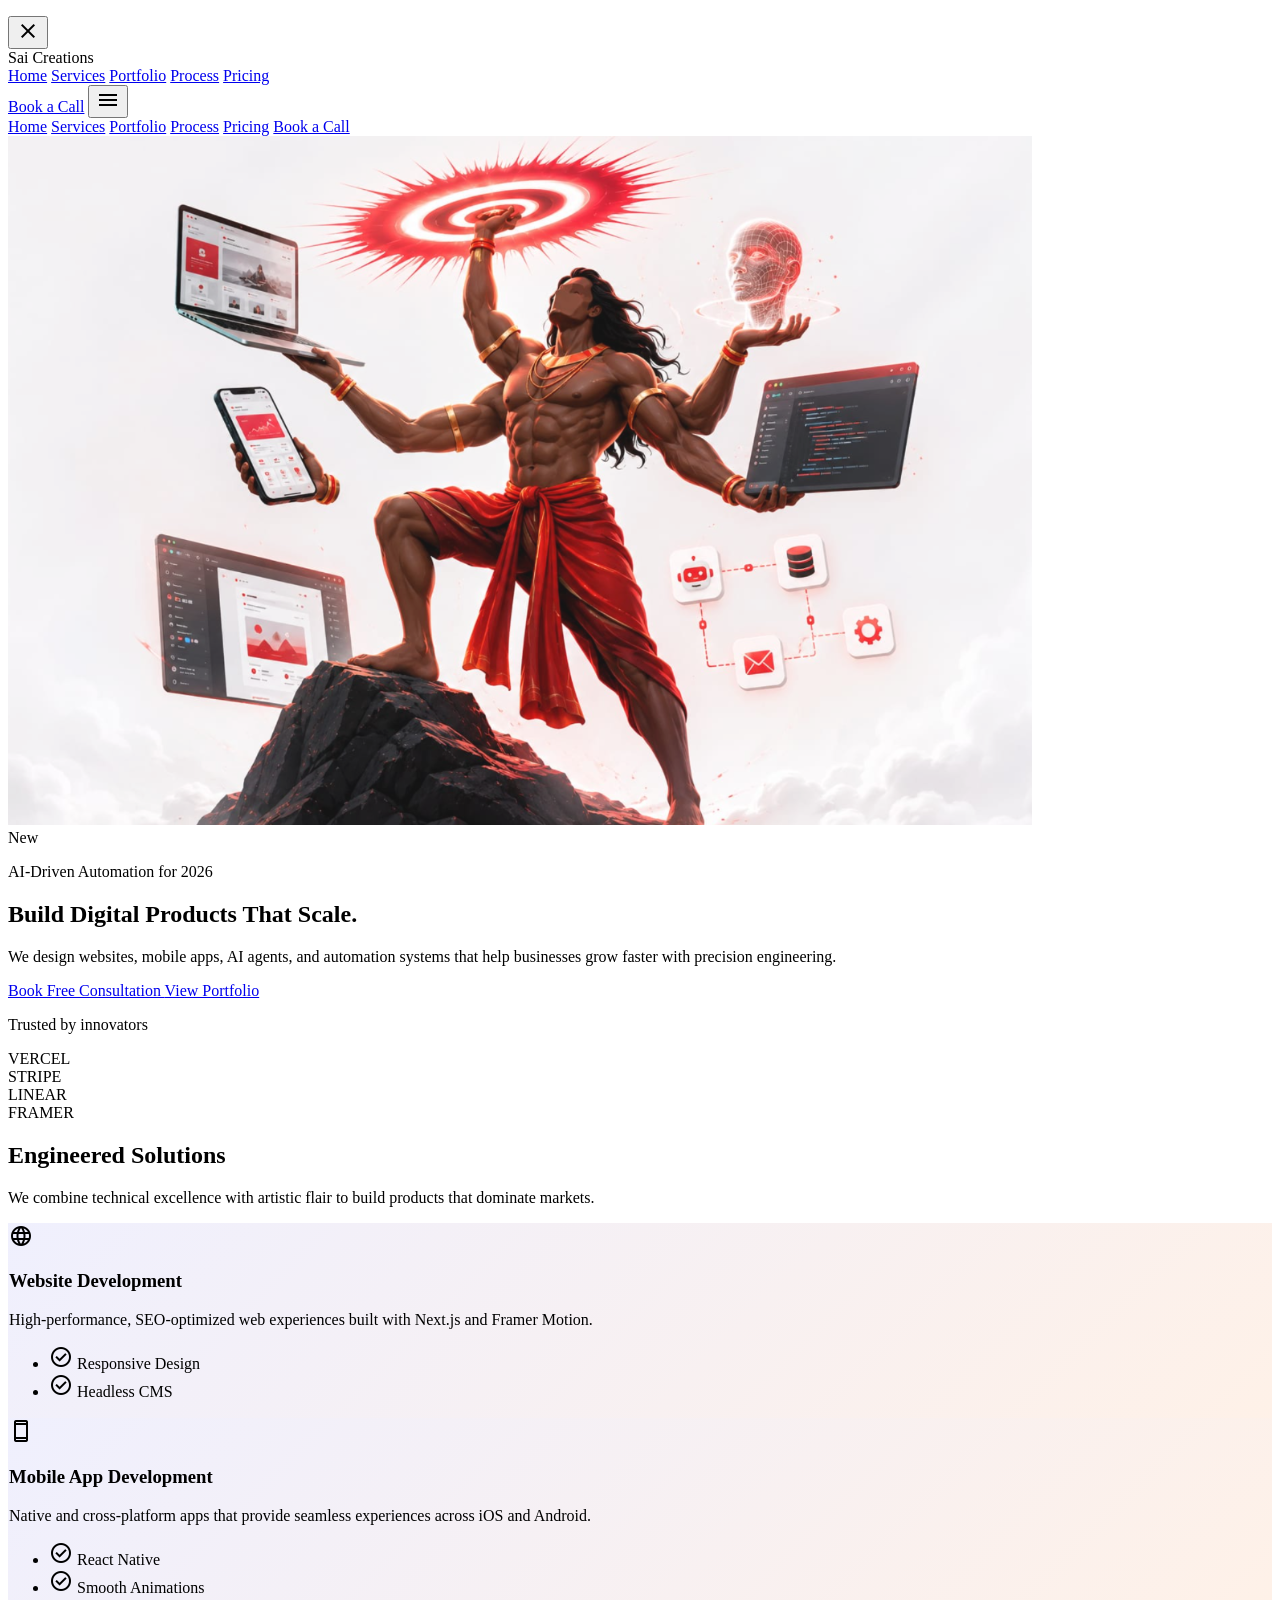
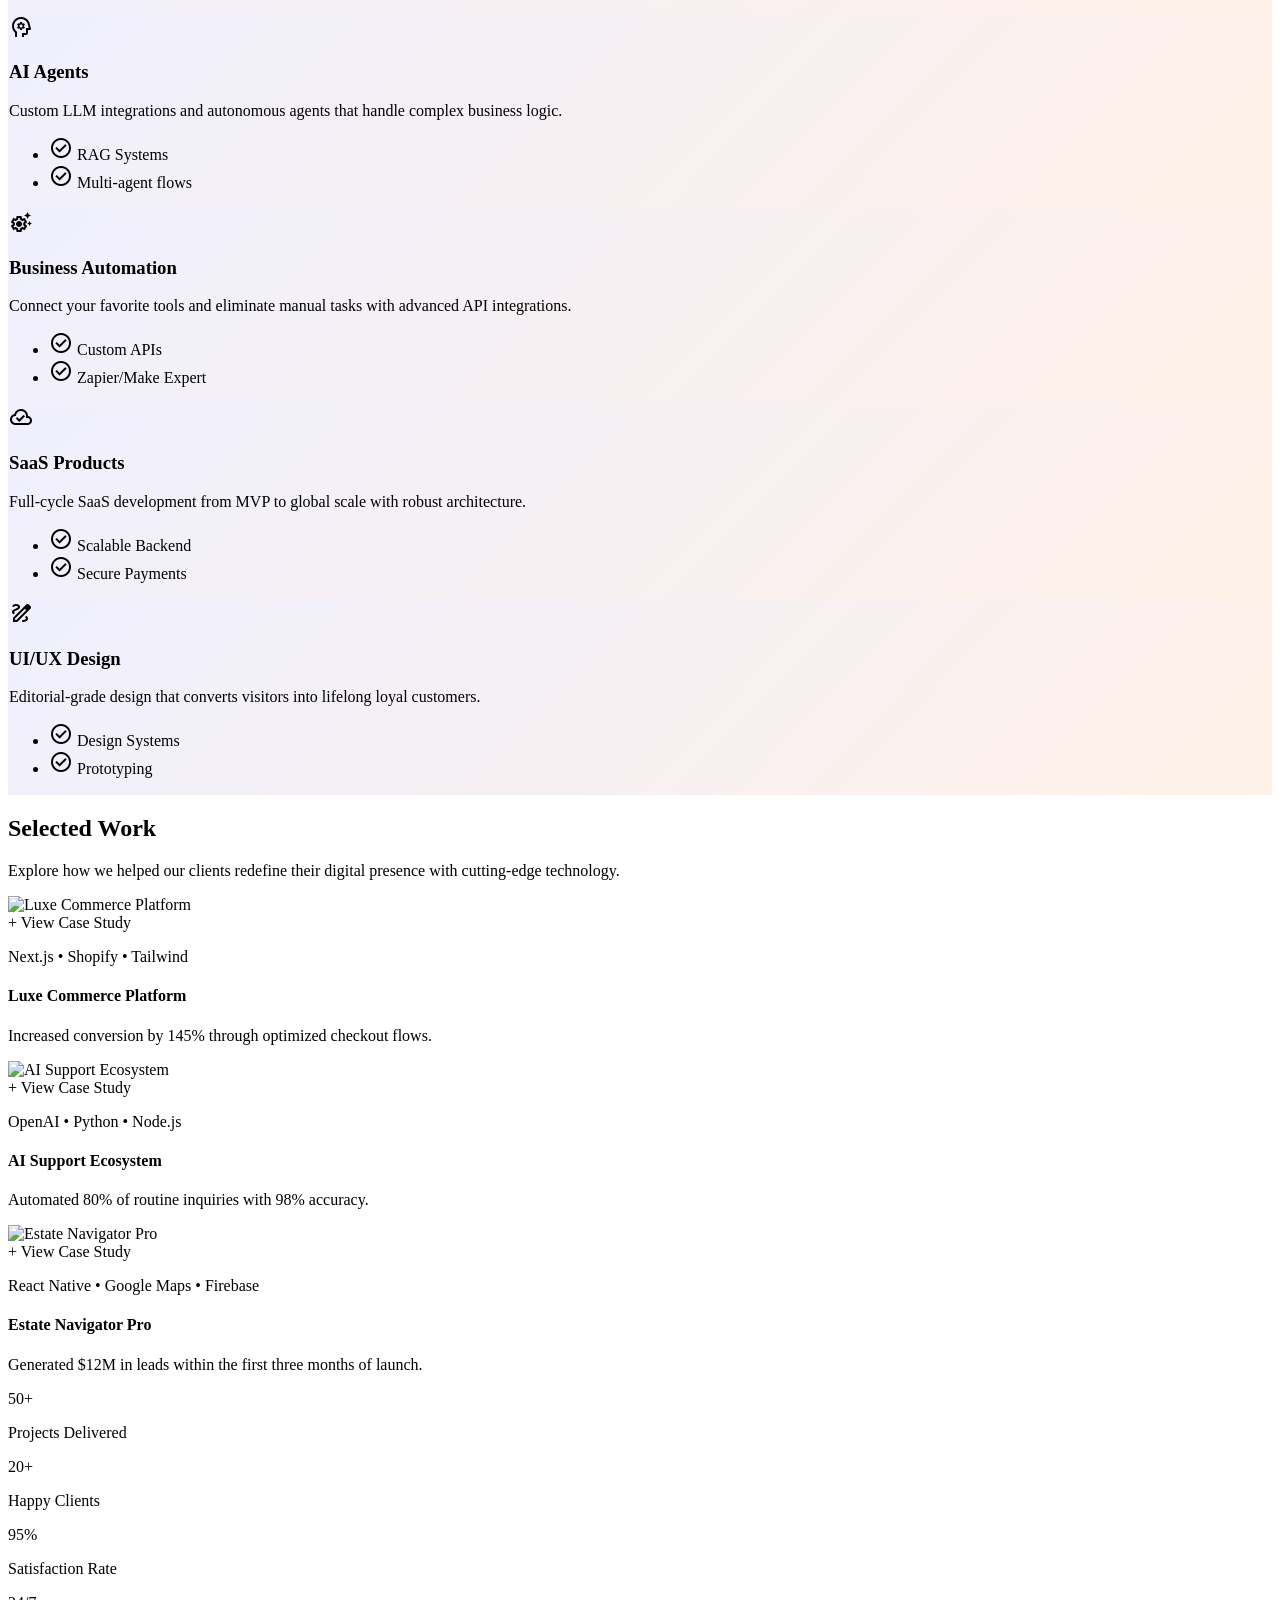
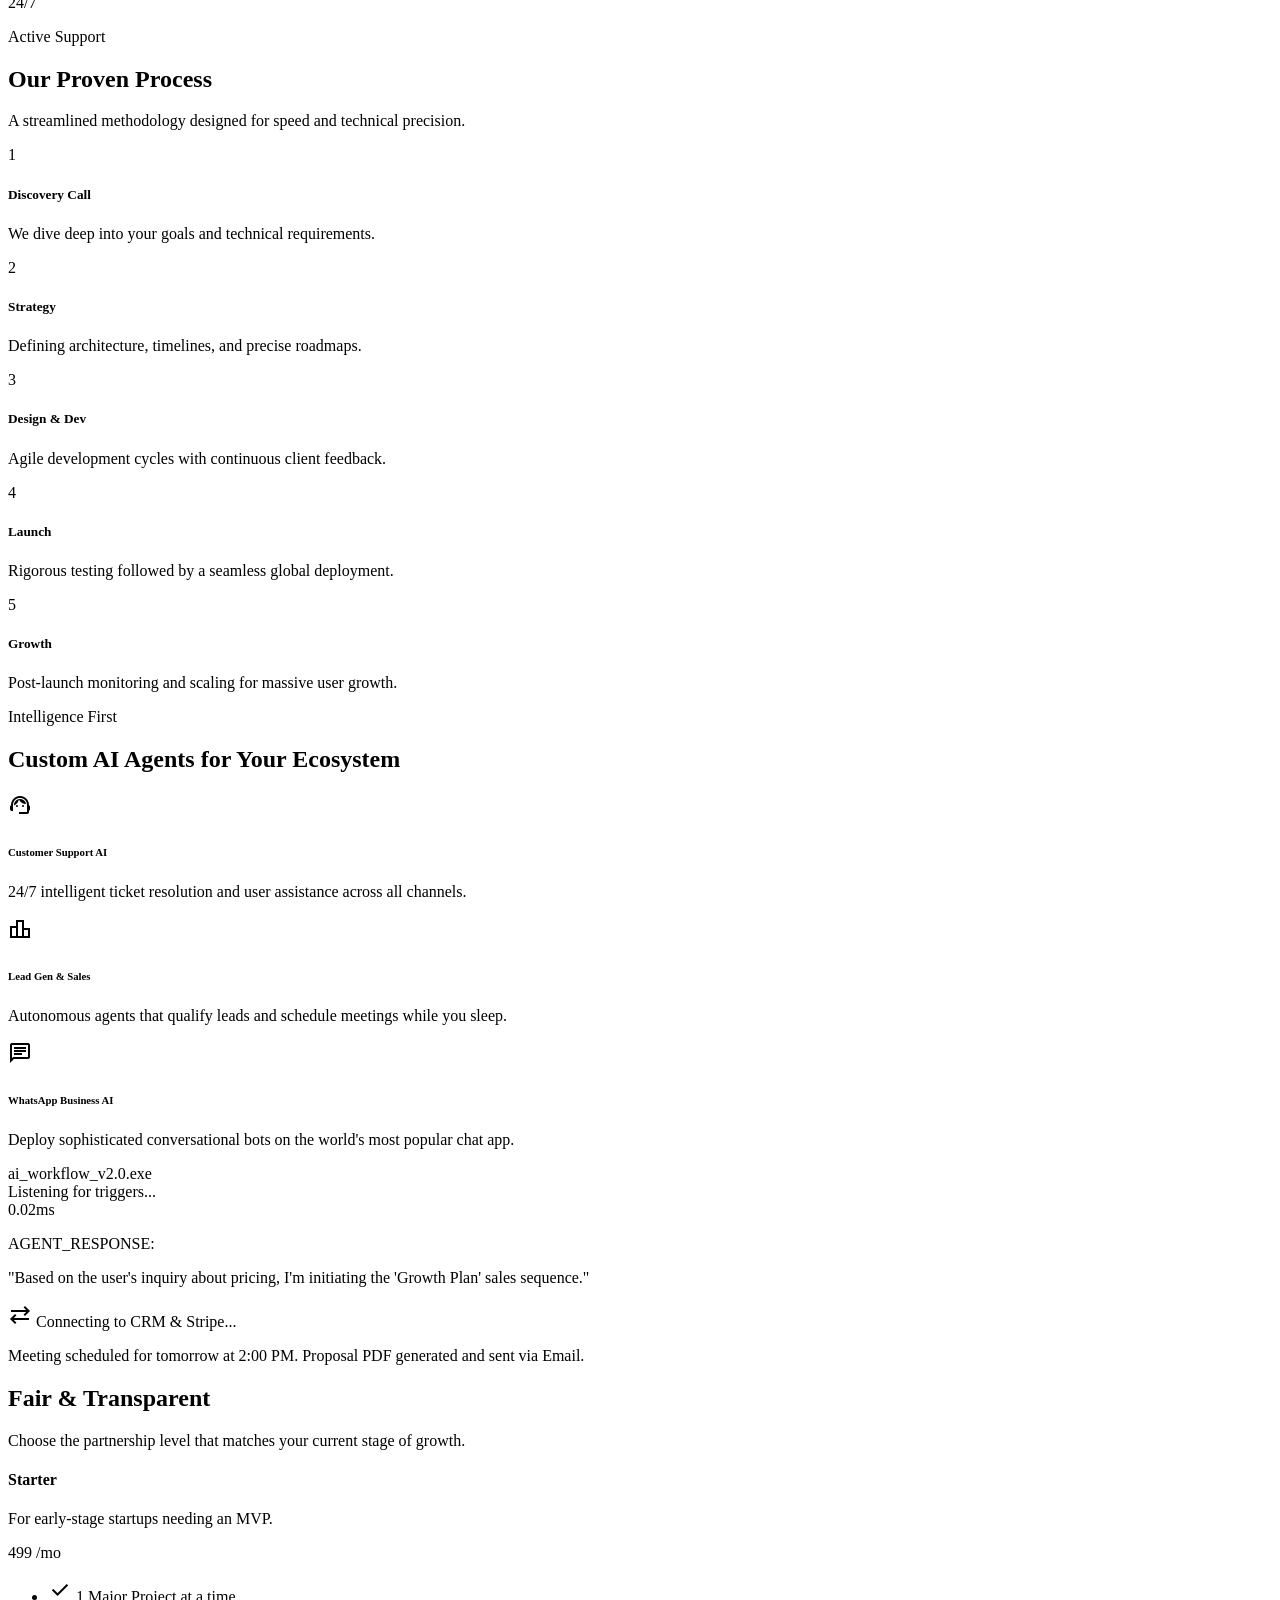
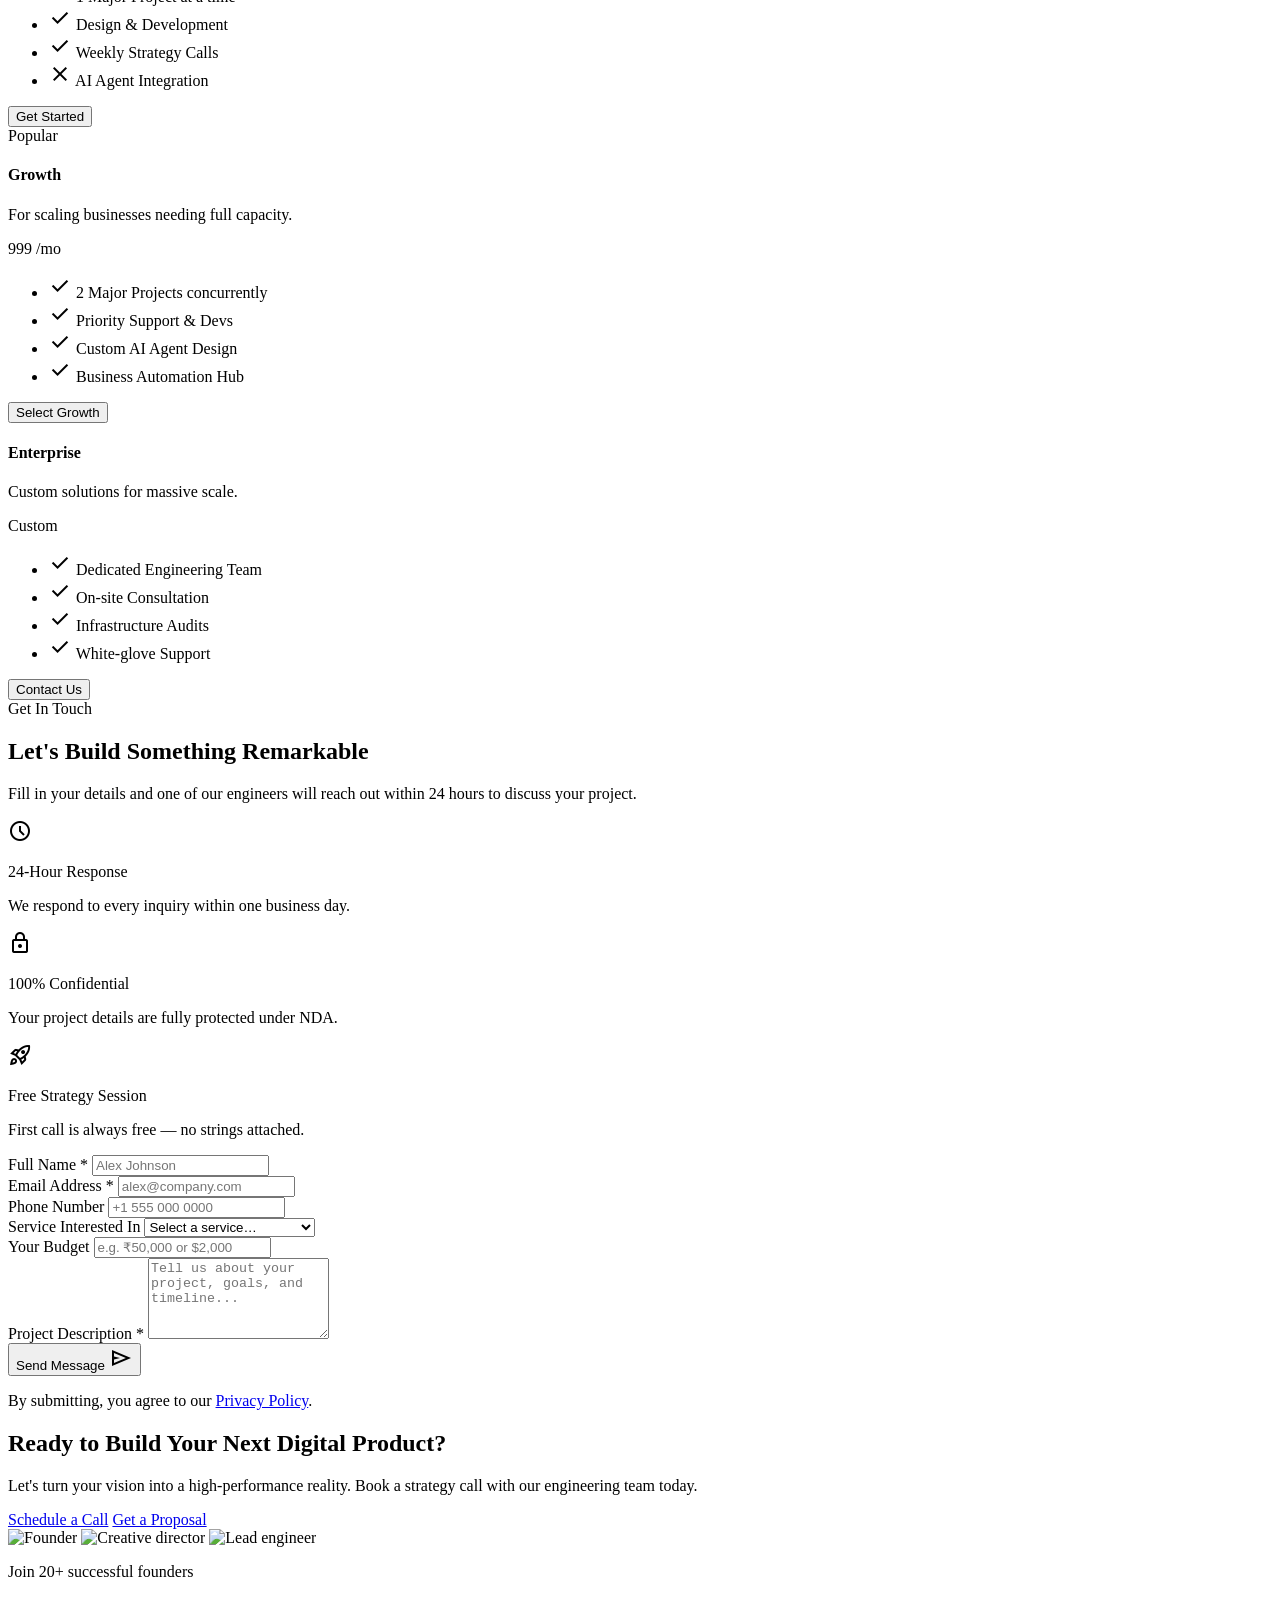
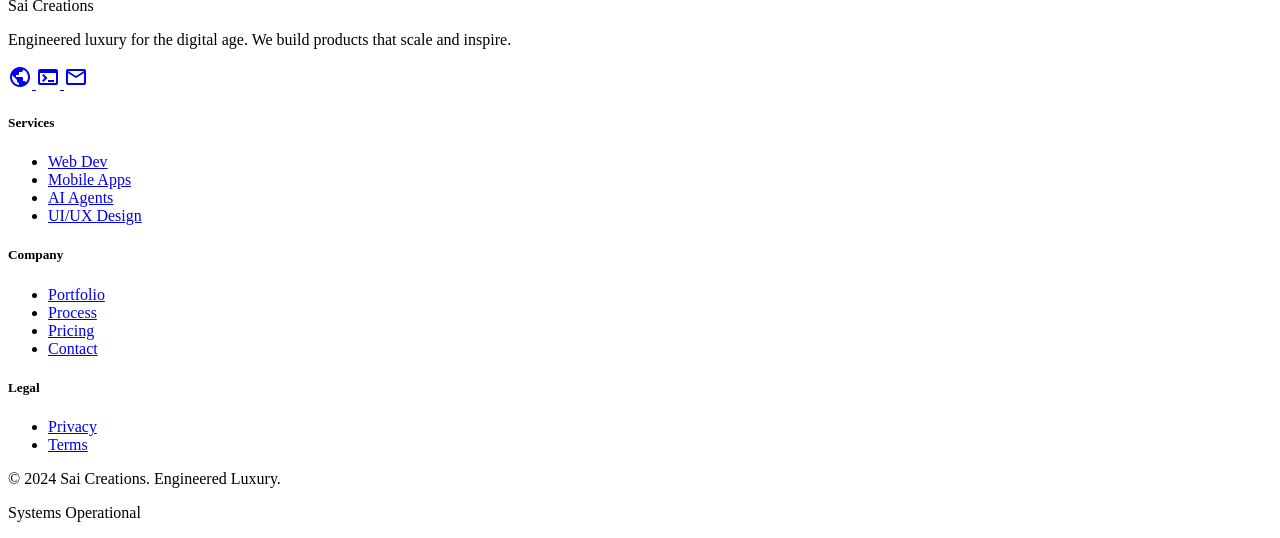
==== commit eb279c11: "fix: sync root index.html with templates - Sai Creations, budget text input, warrior design" ====
--- a/index.html
+++ b/index.html
@@ -1,814 +1,858 @@
-<!DOCTYPE html>
-
-<html class="scroll-smooth" lang="en"><head>
-<meta charset="utf-8"/>
-<meta content="width=device-width, initial-scale=1.0" name="viewport"/>
-<title>Sai Creations | Engineered Luxury Digital Products</title>
-<script src="https://cdn.tailwindcss.com?plugins=forms,container-queries"></script>
-<link href="https://fonts.googleapis.com/css2?family=Inter:wght@400;500;600;700;800&amp;family=Geist:wght@400;500&amp;family=Material+Symbols+Outlined:wght,FILL@100..700,0..1&amp;display=swap" rel="stylesheet"/>
-<link href="https://fonts.googleapis.com/css2?family=Material+Symbols+Outlined:wght,FILL@100..700,0..1&amp;display=swap" rel="stylesheet"/>
-<link href="https://fonts.googleapis.com/css2?family=Geist:wght@100..900&amp;family=Inter:wght@100..900&amp;display=swap" rel="stylesheet"/>
-<style>
-        .material-symbols-outlined {
-            font-variation-settings: 'FILL' 0, 'wght' 400, 'GRAD' 0, 'opsz' 24;
-        }
-        .glass-card {
-            background: rgba(255, 255, 255, 0.7);
-            backdrop-filter: blur(12px);
-            -webkit-backdrop-filter: blur(12px);
-        }
-        .gradient-border {
-            position: relative;
-            border: 1px solid transparent;
-            background-clip: padding-box;
-        }
-        .gradient-border::after {
-            content: "";
-            position: absolute;
-            top: -1px; left: -1px; right: -1px; bottom: -1px;
-            z-index: -1;
-            border-radius: inherit;
-            background: linear-gradient(135deg, #6366F1 0%, #F97316 100%);
-            opacity: 0.1;
-            transition: opacity 0.3s ease;
-        }
-        .gradient-border:hover::after {
-            opacity: 0.3;
-        }
-        .bento-grid {
-            display: grid;
-            grid-template-columns: repeat(12, 1fr);
-            gap: 24px;
-        }
-        @keyframes float {
-            0% { transform: translateY(0px); }
-            50% { transform: translateY(-10px); }
-            100% { transform: translateY(0px); }
-        }
-        .animate-float { animation: float 6s ease-in-out infinite; }
-    </style>
-<script id="tailwind-config">
-        tailwind.config = {
-          darkMode: "class",
-          theme: {
-            extend: {
-              "colors": {
-                      "secondary-fixed-dim": "#ffb690",
-                      "secondary-fixed": "#ffdbca",
-                      "surface-container-high": "#e8e8e7",
-                      "on-error": "#ffffff",
-                      "tertiary-fixed-dim": "#c0c1ff",
-                      "surface-dim": "#dadad9",
-                      "primary": "#000000",
-                      "on-tertiary-fixed": "#07006c",
-                      "surface-container-lowest": "#ffffff",
-                      "surface-container-low": "#f3f4f3",
-                      "surface-bright": "#f9f9f8",
-                      "on-secondary-fixed-variant": "#783200",
-                      "primary-fixed-dim": "#bec6e0",
-                      "inverse-on-surface": "#f1f1f0",
-                      "inverse-primary": "#bec6e0",
-                      "outline-variant": "#c6c6cd",
-                      "surface-tint": "#565e74",
-                      "error-container": "#ffdad6",
-                      "outline": "#76777d",
-                      "tertiary-container": "#07006c",
-                      "on-primary-container": "#7c839b",
-                      "primary-container": "#131b2e",
-                      "on-error-container": "#93000a",
-                      "tertiary": "#000000",
-                      "background": "#f9f9f8",
-                      "on-secondary-container": "#5c2400",
-                      "secondary": "#9d4300",
-                      "on-tertiary": "#ffffff",
-                      "on-primary": "#ffffff",
-                      "on-surface": "#1a1c1c",
-                      "on-tertiary-container": "#7073ff",
-                      "on-primary-fixed": "#131b2e",
-                      "secondary-container": "#fd761a",
-                      "on-tertiary-fixed-variant": "#2f2ebe",
-                      "surface-variant": "#e2e2e2",
-                      "surface-container": "#eeeeed",
-                      "tertiary-fixed": "#e1e0ff",
-                      "inverse-surface": "#2f3130",
-                      "surface": "#f9f9f8",
-                      "error": "#ba1a1a",
-                      "on-background": "#1a1c1c",
-                      "on-primary-fixed-variant": "#3f465c",
-                      "on-secondary": "#ffffff",
-                      "on-surface-variant": "#45464d",
-                      "on-secondary-fixed": "#341100",
-                      "surface-container-highest": "#e2e2e2",
-                      "primary-fixed": "#dae2fd"
-              },
-              "borderRadius": {
-                      "DEFAULT": "0.25rem",
-                      "lg": "0.5rem",
-                      "xl": "0.75rem",
-                      "full": "9999px"
-              },
-              "spacing": {
-                      "xl": "80px",
-                      "gutter": "24px",
-                      "lg": "48px",
-                      "2xl": "120px",
-                      "xs": "8px",
-                      "base": "4px",
-                      "container-max": "1280px",
-                      "sm": "16px",
-                      "md": "24px"
-              },
-              "fontFamily": {
-                      "label-md": ["Geist"],
-                      "display-lg-mobile": ["Inter"],
-                      "headline-md": ["Inter"],
-                      "display-lg": ["Inter"],
-                      "display-2xl": ["Inter"],
-                      "body-lg": ["Inter"],
-                      "body-md": ["Inter"],
-                      "label-sm-mono": ["Geist"]
-              },
-              "fontSize": {
-                      "label-md": ["14px", {"lineHeight": "20px", "letterSpacing": "0.02em", "fontWeight": "500"}],
-                      "display-lg-mobile": ["36px", {"lineHeight": "1.2", "letterSpacing": "-0.02em", "fontWeight": "700"}],
-                      "headline-md": ["30px", {"lineHeight": "1.3", "letterSpacing": "-0.01em", "fontWeight": "600"}],
-                      "display-lg": ["48px", {"lineHeight": "1.2", "letterSpacing": "-0.02em", "fontWeight": "700"}],
-                      "display-2xl": ["72px", {"lineHeight": "1.1", "letterSpacing": "-0.04em", "fontWeight": "800"}],
-                      "body-lg": ["18px", {"lineHeight": "1.6", "letterSpacing": "0", "fontWeight": "400"}],
-                      "body-md": ["16px", {"lineHeight": "1.5", "letterSpacing": "0", "fontWeight": "400"}],
-                      "label-sm-mono": ["12px", {"lineHeight": "16px", "letterSpacing": "0.05em", "fontWeight": "500"}]
-              }
-            },
+﻿<!DOCTYPE html>
+<html class="scroll-smooth" lang="en">
+
+<head>
+  <meta charset="utf-8" />
+  <meta content="width=device-width, initial-scale=1.0" name="viewport" />
+  <title>Sai Creations | Engineered Luxury Digital Products</title>
+  <meta name="description"
+    content="We design websites, mobile apps, AI agents, and automation systems that help businesses grow faster with precision engineering." />
+  <script src="https://cdn.tailwindcss.com?plugins=forms,container-queries"></script>
+  <link
+    href="https://fonts.googleapis.com/css2?family=Inter:wght@400;500;600;700;800&family=Geist:wght@400;500&family=Material+Symbols+Outlined:wght,FILL@100..700,0..1&display=swap"
+    rel="stylesheet" />
+  <link href="https://fonts.googleapis.com/css2?family=Geist:wght@100..900&family=Inter:wght@100..900&display=swap"
+    rel="stylesheet" />
+  <link rel="stylesheet" href="/static/css/main.css" />
+  <script id="tailwind-config">
+    tailwind.config = {
+      darkMode: "class",
+      theme: {
+        extend: {
+          "colors": {
+            "secondary-fixed-dim": "#ffb690",
+            "secondary-fixed": "#ffdbca",
+            "surface-container-high": "#e8e8e7",
+            "on-error": "#ffffff",
+            "tertiary-fixed-dim": "#c0c1ff",
+            "surface-dim": "#dadad9",
+            "primary": "#000000",
+            "on-tertiary-fixed": "#07006c",
+            "surface-container-lowest": "#ffffff",
+            "surface-container-low": "#f3f4f3",
+            "surface-bright": "#f9f9f8",
+            "on-secondary-fixed-variant": "#783200",
+            "primary-fixed-dim": "#bec6e0",
+            "inverse-on-surface": "#f1f1f0",
+            "inverse-primary": "#bec6e0",
+            "outline-variant": "#c6c6cd",
+            "surface-tint": "#565e74",
+            "error-container": "#ffdad6",
+            "outline": "#76777d",
+            "tertiary-container": "#07006c",
+            "on-primary-container": "#7c839b",
+            "primary-container": "#131b2e",
+            "on-error-container": "#93000a",
+            "tertiary": "#000000",
+            "background": "#f9f9f8",
+            "on-secondary-container": "#5c2400",
+            "secondary": "#9d4300",
+            "on-tertiary": "#ffffff",
+            "on-primary": "#ffffff",
+            "on-surface": "#1a1c1c",
+            "on-tertiary-container": "#7073ff",
+            "on-primary-fixed": "#131b2e",
+            "secondary-container": "#fd761a",
+            "on-tertiary-fixed-variant": "#2f2ebe",
+            "surface-variant": "#e2e2e2",
+            "surface-container": "#eeeeed",
+            "tertiary-fixed": "#e1e0ff",
+            "inverse-surface": "#2f3130",
+            "surface": "#f9f9f8",
+            "error": "#ba1a1a",
+            "on-background": "#1a1c1c",
+            "on-primary-fixed-variant": "#3f465c",
+            "on-secondary": "#ffffff",
+            "on-surface-variant": "#45464d",
+            "on-secondary-fixed": "#341100",
+            "surface-container-highest": "#e2e2e2",
+            "primary-fixed": "#dae2fd"
           },
-        }
-      </script>
+          "borderRadius": {
+            "DEFAULT": "0.25rem",
+            "lg": "0.5rem",
+            "xl": "0.75rem",
+            "full": "9999px"
+          },
+          "spacing": {
+            "xl": "80px",
+            "gutter": "24px",
+            "lg": "48px",
+            "2xl": "120px",
+            "xs": "8px",
+            "base": "4px",
+            "container-max": "1280px",
+            "sm": "16px",
+            "md": "24px"
+          },
+          "fontFamily": {
+            "label-md": ["Geist"],
+            "display-lg-mobile": ["Inter"],
+            "headline-md": ["Inter"],
+            "display-lg": ["Inter"],
+            "display-2xl": ["Inter"],
+            "body-lg": ["Inter"],
+            "body-md": ["Inter"],
+            "label-sm-mono": ["Geist"]
+          },
+          "fontSize": {
+            "label-md": ["14px", { "lineHeight": "20px", "letterSpacing": "0.02em", "fontWeight": "500" }],
+            "display-lg-mobile": ["36px", { "lineHeight": "1.2", "letterSpacing": "-0.02em", "fontWeight": "700" }],
+            "headline-md": ["30px", { "lineHeight": "1.3", "letterSpacing": "-0.01em", "fontWeight": "600" }],
+            "display-lg": ["48px", { "lineHeight": "1.2", "letterSpacing": "-0.02em", "fontWeight": "700" }],
+            "display-2xl": ["72px", { "lineHeight": "1.1", "letterSpacing": "-0.04em", "fontWeight": "800" }],
+            "body-lg": ["18px", { "lineHeight": "1.6", "letterSpacing": "0", "fontWeight": "400" }],
+            "body-md": ["16px", { "lineHeight": "1.5", "letterSpacing": "0", "fontWeight": "400" }],
+            "label-sm-mono": ["12px", { "lineHeight": "16px", "letterSpacing": "0.05em", "fontWeight": "500" }]
+          }
+        },
+      },
+    }
+  </script>
 </head>
+
 <body class="bg-background text-on-surface font-body-md overflow-x-hidden">
-<!-- Top Navigation Shell -->
-<header class="fixed top-0 left-1/2 -translate-x-1/2 w-[90%] max-w-container-max mt-6 rounded-full bg-white/70 backdrop-blur-xl border border-white/20 shadow-[0_4px_6px_-1px_rgba(0,0,0,0.05)] z-50 transition-all duration-300">
-<nav class="flex justify-between items-center px-8 py-4">
-<div class="flex items-center gap-xs">
-<img alt="Sai Creations Logo" class="h-8 md:h-10 w-auto object-contain" src="[data-uri]"/>
-</div>
-<div class="hidden md:flex items-center gap-lg">
-<a class="font-label-md text-label-md uppercase tracking-widest text-primary font-bold hover:scale-105 transition-all" href="#home">Home</a>
-<a class="font-label-md text-label-md uppercase tracking-widest text-on-surface-variant hover:text-secondary transition-all" href="#services">Services</a>
-<a class="font-label-md text-label-md uppercase tracking-widest text-on-surface-variant hover:text-secondary transition-all" href="#portfolio">Portfolio</a>
-<a class="font-label-md text-label-md uppercase tracking-widest text-on-surface-variant hover:text-secondary transition-all" href="#process">Process</a>
-<a class="font-label-md text-label-md uppercase tracking-widest text-on-surface-variant hover:text-secondary transition-all" href="#pricing">Pricing</a>
-</div>
-<div class="flex items-center gap-md">
-<a class="bg-primary text-on-primary px-sm py-xs rounded-full font-label-md text-label-md hover:scale-105 active:scale-95 transition-all duration-200" href="#contact">Book a Call</a>
-<button class="md:hidden flex items-center">
-<span class="material-symbols-outlined">menu</span>
-</button>
-</div>
-</nav>
-</header>
-<main>
-<!-- Hero Section -->
-<section class="relative pt-32 pb-2xl px-md overflow-hidden min-h-screen flex items-center" id="home">
-<div class="max-w-container-max mx-auto grid grid-cols-1 lg:grid-cols-2 gap-xl items-center">
-<div class="z-10 text-center lg:text-left">
-<div class="inline-flex items-center gap-xs bg-primary-fixed px-base py-base pr-sm rounded-full mb-md animate-fade-in">
-<span class="bg-primary text-on-primary text-[10px] font-bold px-xs py-1 rounded-full uppercase tracking-tighter">New</span>
-<p class="font-label-sm-mono text-label-sm-mono text-on-primary-fixed-variant">AI-Driven Automation for 2024</p>
-</div>
-<h1 class="font-display-2xl text-display-lg-mobile md:text-display-2xl text-primary leading-tight mb-md">
-                        Build Digital Products That <span class="text-secondary italic">Scale.</span>
-</h1>
-<p class="font-body-lg text-body-lg text-on-surface-variant mb-lg max-w-xl mx-auto lg:mx-0">
-                        We design websites, mobile apps, AI agents, and automation systems that help businesses grow faster with precision engineering.
-                    </p>
-<div class="flex flex-col sm:flex-row items-center gap-md justify-center lg:justify-start">
-<a class="bg-primary text-on-primary px-lg py-sm rounded-xl font-headline-md text-body-lg hover:scale-105 active:scale-95 transition-all shadow-lg w-full sm:w-auto text-center" href="#contact">
-                            Book Free Consultation
-                        </a>
-<a class="border border-outline px-lg py-sm rounded-xl font-headline-md text-body-lg hover:bg-surface-container-low transition-all w-full sm:w-auto text-center" href="#portfolio">
-                            View Portfolio
-                        </a>
-</div>
-<div class="mt-xl pt-lg border-t border-surface-variant">
-<p class="font-label-sm-mono text-label-sm-mono text-outline uppercase tracking-widest mb-md">Trusted by innovators</p>
-<div class="flex flex-wrap items-center justify-center lg:justify-start gap-lg opacity-50 grayscale hover:grayscale-0 transition-all duration-500">
-<div class="font-display-lg font-bold">VERCEL</div>
-<div class="font-display-lg font-bold">STRIPE</div>
-<div class="font-display-lg font-bold">LINEAR</div>
-<div class="font-display-lg font-bold">FRAMER</div>
-</div>
-</div>
-</div>
-<div class="relative hidden lg:block">
-<div class="absolute -top-20 -right-20 w-80 h-80 bg-secondary/10 rounded-full blur-3xl"></div>
-<div class="absolute -bottom-20 -left-20 w-80 h-80 bg-tertiary-container/10 rounded-full blur-3xl"></div>
-<div class="relative z-10 grid grid-cols-2 gap-md animate-float">
-<div class="space-y-md">
-<div class="glass-card p-base rounded-2xl border border-white/20 shadow-xl transform -rotate-3 hover:rotate-0 transition-all duration-500 overflow-hidden">
-<img class="w-full h-48 object-cover rounded-xl" data-alt="A sleek, high-fidelity mobile application interface for a financial dashboard featuring clean typography, dark blue accents, and vibrant data visualization charts. The UI reflects a professional, high-performance agency style with glassy elements and sharp details against a bright, minimalist background." src="https://lh3.googleusercontent.com/aida-public/[base64]"/>
-</div>
-<div class="glass-card p-base rounded-2xl border border-white/20 shadow-xl transform rotate-2 hover:rotate-0 transition-all duration-500 overflow-hidden">
-<img class="w-full h-64 object-cover rounded-xl" data-alt="A premium desktop website design for a luxury furniture brand, displaying large high-resolution images, generous white space, and elegant serif typography. The lighting is soft and natural, emphasizing a sophisticated light-mode aesthetic with warm stone-colored backdrops." src="https://lh3.googleusercontent.com/aida-public/[base64]"/>
-</div>
-</div>
-<div class="space-y-md pt-lg">
-<div class="glass-card p-base rounded-2xl border border-white/20 shadow-xl transform rotate-6 hover:rotate-0 transition-all duration-500 overflow-hidden">
-<img class="w-full h-72 object-cover rounded-xl" data-alt="A complex AI agent workflow visualization with glowing nodes and connecting lines in indigo and orange. The interface is dark-themed with glassmorphic panels and futuristic data streams, set against a high-contrast minimalist laboratory environment." src="https://lh3.googleusercontent.com/aida-public/[base64]"/>
-</div>
-<div class="glass-card p-base rounded-2xl border border-white/20 shadow-xl transform -rotate-2 hover:rotate-0 transition-all duration-500 overflow-hidden">
-<img class="w-full h-40 object-cover rounded-xl" data-alt="A tablet UI showing a real estate property management dashboard with map integrations and 3D architectural renders. The style is modern, professional, and clean, using a palette of deep slate and vivid amber accents." src="https://lh3.googleusercontent.com/aida-public/[base64]"/>
-</div>
-</div>
-</div>
-</div>
-</div>
-</section>
-<!-- Services Section -->
-<section class="py-2xl bg-surface-bright" id="services">
-<div class="max-w-container-max mx-auto px-md">
-<div class="text-center mb-2xl">
-<h2 class="font-display-lg text-display-lg-mobile md:text-display-lg text-primary mb-md">Engineered Solutions</h2>
-<p class="text-on-surface-variant max-w-2xl mx-auto">We combine technical excellence with artistic flair to build products that dominate markets.</p>
-</div>
-<div class="grid grid-cols-1 md:grid-cols-2 lg:grid-cols-3 gap-lg">
-<!-- Card 1 -->
-<div class="gradient-border bg-white p-lg rounded-2xl hover:-translate-y-2 transition-all duration-300">
-<div class="w-12 h-12 bg-primary-fixed rounded-xl flex items-center justify-center text-primary mb-md">
-<span class="material-symbols-outlined">language</span>
-</div>
-<h3 class="font-headline-md text-headline-md mb-sm">Website Development</h3>
-<p class="text-on-surface-variant mb-md">High-performance, SEO-optimized web experiences built with Next.js and Framer Motion.</p>
-<ul class="space-y-xs">
-<li class="flex items-center gap-xs text-label-md font-label-md text-on-surface"><span class="material-symbols-outlined text-secondary scale-75">check_circle</span> Responsive Design</li>
-<li class="flex items-center gap-xs text-label-md font-label-md text-on-surface"><span class="material-symbols-outlined text-secondary scale-75">check_circle</span> Headless CMS</li>
-</ul>
-</div>
-<!-- Card 2 -->
-<div class="gradient-border bg-white p-lg rounded-2xl hover:-translate-y-2 transition-all duration-300">
-<div class="w-12 h-12 bg-secondary-fixed rounded-xl flex items-center justify-center text-secondary mb-md">
-<span class="material-symbols-outlined">smartphone</span>
-</div>
-<h3 class="font-headline-md text-headline-md mb-sm">Mobile App Development</h3>
-<p class="text-on-surface-variant mb-md">Native and cross-platform apps that provide seamless experiences across iOS and Android.</p>
-<ul class="space-y-xs">
-<li class="flex items-center gap-xs text-label-md font-label-md text-on-surface"><span class="material-symbols-outlined text-secondary scale-75">check_circle</span> React Native</li>
-<li class="flex items-center gap-xs text-label-md font-label-md text-on-surface"><span class="material-symbols-outlined text-secondary scale-75">check_circle</span> Smooth Animations</li>
-</ul>
-</div>
-<!-- Card 3 -->
-<div class="gradient-border bg-white p-lg rounded-2xl hover:-translate-y-2 transition-all duration-300">
-<div class="w-12 h-12 bg-tertiary-fixed rounded-xl flex items-center justify-center text-tertiary-container mb-md">
-<span class="material-symbols-outlined">psychology</span>
-</div>
-<h3 class="font-headline-md text-headline-md mb-sm">AI Agents</h3>
-<p class="text-on-surface-variant mb-md">Custom LLM integrations and autonomous agents that handle complex business logic.</p>
-<ul class="space-y-xs">
-<li class="flex items-center gap-xs text-label-md font-label-md text-on-surface"><span class="material-symbols-outlined text-secondary scale-75">check_circle</span> RAG Systems</li>
-<li class="flex items-center gap-xs text-label-md font-label-md text-on-surface"><span class="material-symbols-outlined text-secondary scale-75">check_circle</span> Multi-agent flows</li>
-</ul>
-</div>
-<!-- Card 4 -->
-<div class="gradient-border bg-white p-lg rounded-2xl hover:-translate-y-2 transition-all duration-300">
-<div class="w-12 h-12 bg-surface-container-high rounded-xl flex items-center justify-center text-primary mb-md">
-<span class="material-symbols-outlined">settings_suggest</span>
-</div>
-<h3 class="font-headline-md text-headline-md mb-sm">Business Automation</h3>
-<p class="text-on-surface-variant mb-md">Connect your favorite tools and eliminate manual tasks with advanced API integrations.</p>
-<ul class="space-y-xs">
-<li class="flex items-center gap-xs text-label-md font-label-md text-on-surface"><span class="material-symbols-outlined text-secondary scale-75">check_circle</span> Custom APIs</li>
-<li class="flex items-center gap-xs text-label-md font-label-md text-on-surface"><span class="material-symbols-outlined text-secondary scale-75">check_circle</span> Zapier/Make Expert</li>
-</ul>
-</div>
-<!-- Card 5 -->
-<div class="gradient-border bg-white p-lg rounded-2xl hover:-translate-y-2 transition-all duration-300">
-<div class="w-12 h-12 bg-primary-fixed-dim rounded-xl flex items-center justify-center text-on-primary-fixed mb-md">
-<span class="material-symbols-outlined">cloud_done</span>
-</div>
-<h3 class="font-headline-md text-headline-md mb-sm">SaaS Products</h3>
-<p class="text-on-surface-variant mb-md">Full-cycle SaaS development from MVP to global scale with robust architecture.</p>
-<ul class="space-y-xs">
-<li class="flex items-center gap-xs text-label-md font-label-md text-on-surface"><span class="material-symbols-outlined text-secondary scale-75">check_circle</span> Scalable Backend</li>
-<li class="flex items-center gap-xs text-label-md font-label-md text-on-surface"><span class="material-symbols-outlined text-secondary scale-75">check_circle</span> Secure Payments</li>
-</ul>
-</div>
-<!-- Card 6 -->
-<div class="gradient-border bg-white p-lg rounded-2xl hover:-translate-y-2 transition-all duration-300">
-<div class="w-12 h-12 bg-on-secondary-fixed-variant/20 rounded-xl flex items-center justify-center text-secondary mb-md">
-<span class="material-symbols-outlined">draw</span>
-</div>
-<h3 class="font-headline-md text-headline-md mb-sm">UI/UX Design</h3>
-<p class="text-on-surface-variant mb-md">Editorial-grade design that converts visitors into lifelong loyal customers.</p>
-<ul class="space-y-xs">
-<li class="flex items-center gap-xs text-label-md font-label-md text-on-surface"><span class="material-symbols-outlined text-secondary scale-75">check_circle</span> Design Systems</li>
-<li class="flex items-center gap-xs text-label-md font-label-md text-on-surface"><span class="material-symbols-outlined text-secondary scale-75">check_circle</span> Prototyping</li>
-</ul>
-</div>
-</div>
-</div>
-</section>
-<!-- Portfolio Section -->
-<section class="py-2xl" id="portfolio">
-<div class="max-w-container-max mx-auto px-md">
-<div class="flex flex-col md:flex-row justify-between items-end mb-2xl gap-md">
-<div class="max-w-xl">
-<h2 class="font-display-lg text-display-lg-mobile md:text-display-lg text-primary mb-md">Selected Work</h2>
-<p class="text-on-surface-variant">Explore how we helped our clients redefine their digital presence with cutting-edge technology.</p>
-</div>
-<div class="flex gap-sm">
-<button class="w-12 h-12 rounded-full border border-outline flex items-center justify-center hover:bg-primary hover:text-on-primary transition-all">
-<span class="material-symbols-outlined">west</span>
-</button>
-<button class="w-12 h-12 rounded-full border border-outline flex items-center justify-center hover:bg-primary hover:text-on-primary transition-all">
-<span class="material-symbols-outlined">east</span>
-</button>
-</div>
-</div>
-<div class="grid grid-cols-1 md:grid-cols-2 lg:grid-cols-3 gap-lg">
-<!-- Project 1 -->
-<div class="group cursor-pointer">
-<div class="relative overflow-hidden rounded-2xl mb-md h-80">
-<img class="w-full h-full object-cover transition-transform duration-700 group-hover:scale-110" data-alt="A modern E-commerce platform showcase featuring high-end fashion products. The UI is minimalist with a white background, sharp typography, and seamless transitions. The lighting is bright and clean, reflecting a premium editorial aesthetic with a soft stone-colored room context." src="https://lh3.googleusercontent.com/aida-public/[base64]"/>
-<div class="absolute inset-0 bg-gradient-to-t from-primary/80 to-transparent opacity-0 group-hover:opacity-100 transition-opacity duration-300 flex items-end p-lg">
-<span class="text-on-primary font-label-md uppercase tracking-widest">+ View Case Study</span>
-</div>
-</div>
-<p class="text-secondary font-label-sm-mono uppercase tracking-widest mb-xs">Next.js • Shopify • Tailwind</p>
-<h4 class="font-headline-md text-headline-md mb-xs">Luxe Commerce Platform</h4>
-<p class="text-on-surface-variant">Increased conversion by 145% through optimized checkout flows.</p>
-</div>
-<!-- Project 2 -->
-<div class="group cursor-pointer">
-<div class="relative overflow-hidden rounded-2xl mb-md h-80">
-<img class="w-full h-full object-cover transition-transform duration-700 group-hover:scale-110" data-alt="A futuristic AI Customer Support Agent interface with a holographic avatar and glowing data bubbles. The dashboard shows real-time conversation analysis and sentiment tracking. The mood is high-tech, using deep navy blues and vibrant indigo lighting in a dark professional studio setting." src="https://lh3.googleusercontent.com/aida-public/[base64]"/>
-<div class="absolute inset-0 bg-gradient-to-t from-primary/80 to-transparent opacity-0 group-hover:opacity-100 transition-opacity duration-300 flex items-end p-lg">
-<span class="text-on-primary font-label-md uppercase tracking-widest">+ View Case Study</span>
-</div>
-</div>
-<p class="text-secondary font-label-sm-mono uppercase tracking-widest mb-xs">OpenAI • Python • Node.js</p>
-<h4 class="font-headline-md text-headline-md mb-xs">AI Support Ecosystem</h4>
-<p class="text-on-surface-variant">Automated 80% of routine inquiries with 98% accuracy.</p>
-</div>
-<!-- Project 3 -->
-<div class="group cursor-pointer">
-<div class="relative overflow-hidden rounded-2xl mb-md h-80">
-<img class="w-full h-full object-cover transition-transform duration-700 group-hover:scale-110" data-alt="A real estate mobile application showing a map with interactive property pins and high-resolution villa photos. The UI is elegant and airy, featuring glassmorphic search bars and a clean, stone-toned color palette with subtle orange highlights. Professional architectural photography style." src="https://lh3.googleusercontent.com/aida-public/[base64]"/>
-<div class="absolute inset-0 bg-gradient-to-t from-primary/80 to-transparent opacity-0 group-hover:opacity-100 transition-opacity duration-300 flex items-end p-lg">
-<span class="text-on-primary font-label-md uppercase tracking-widest">+ View Case Study</span>
-</div>
-</div>
-<p class="text-secondary font-label-sm-mono uppercase tracking-widest mb-xs">React Native • Google Maps • Firebase</p>
-<h4 class="font-headline-md text-headline-md mb-xs">Estate Navigator Pro</h4>
-<p class="text-on-surface-variant">Generated $12M in leads within the first three months of launch.</p>
-</div>
-</div>
-</div>
-</section>
-<!-- Metrics Section -->
-<section class="py-2xl bg-primary text-on-primary">
-<div class="max-w-container-max mx-auto px-md">
-<div class="grid grid-cols-2 lg:grid-cols-4 gap-xl">
-<div class="text-center">
-<span class="font-display-lg text-display-lg-mobile md:text-display-lg block mb-xs">50+</span>
-<p class="font-label-sm-mono uppercase tracking-widest text-on-primary-fixed-variant">Projects Delivered</p>
-</div>
-<div class="text-center border-l border-white/10">
-<span class="font-display-lg text-display-lg-mobile md:text-display-lg block mb-xs">20+</span>
-<p class="font-label-sm-mono uppercase tracking-widest text-on-primary-fixed-variant">Happy Clients</p>
-</div>
-<div class="text-center border-l border-white/10">
-<span class="font-display-lg text-display-lg-mobile md:text-display-lg block mb-xs">95%</span>
-<p class="font-label-sm-mono uppercase tracking-widest text-on-primary-fixed-variant">Satisfaction Rate</p>
-</div>
-<div class="text-center border-l border-white/10">
-<span class="font-display-lg text-display-lg-mobile md:text-display-lg block mb-xs">24/7</span>
-<p class="font-label-sm-mono uppercase tracking-widest text-on-primary-fixed-variant">Active Support</p>
-</div>
-</div>
-</div>
-</section>
-<!-- Process Section -->
-<section class="py-2xl overflow-hidden" id="process">
-<div class="max-w-container-max mx-auto px-md">
-<div class="text-center mb-2xl">
-<h2 class="font-display-lg text-display-lg-mobile md:text-display-lg text-primary mb-md">Our Proven Process</h2>
-<p class="text-on-surface-variant">A streamlined methodology designed for speed and technical precision.</p>
-</div>
-<div class="relative">
-<div class="hidden lg:block absolute top-1/2 left-0 w-full h-[1px] bg-surface-variant border-t-2 border-dashed border-outline-variant -translate-y-1/2"></div>
-<div class="grid grid-cols-1 md:grid-cols-3 lg:grid-cols-5 gap-lg">
-<!-- Step 1 -->
-<div class="relative z-10 text-center lg:text-left">
-<div class="w-12 h-12 bg-primary text-on-primary rounded-full flex items-center justify-center mx-auto lg:mx-0 mb-md font-bold shadow-xl">1</div>
-<h5 class="font-headline-md text-body-lg font-bold mb-xs">Discovery Call</h5>
-<p class="text-on-surface-variant text-label-md">We dive deep into your goals and technical requirements.</p>
-</div>
-<!-- Step 2 -->
-<div class="relative z-10 text-center lg:text-left">
-<div class="w-12 h-12 bg-white border-2 border-primary text-primary rounded-full flex items-center justify-center mx-auto lg:mx-0 mb-md font-bold shadow-xl">2</div>
-<h5 class="font-headline-md text-body-lg font-bold mb-xs">Strategy</h5>
-<p class="text-on-surface-variant text-label-md">Defining architecture, timelines, and precise roadmaps.</p>
-</div>
-<!-- Step 3 -->
-<div class="relative z-10 text-center lg:text-left">
-<div class="w-12 h-12 bg-white border-2 border-primary text-primary rounded-full flex items-center justify-center mx-auto lg:mx-0 mb-md font-bold shadow-xl">3</div>
-<h5 class="font-headline-md text-body-lg font-bold mb-xs">Design &amp; Dev</h5>
-<p class="text-on-surface-variant text-label-md">Agile development cycles with continuous client feedback.</p>
-</div>
-<!-- Step 4 -->
-<div class="relative z-10 text-center lg:text-left">
-<div class="w-12 h-12 bg-white border-2 border-primary text-primary rounded-full flex items-center justify-center mx-auto lg:mx-0 mb-md font-bold shadow-xl">4</div>
-<h5 class="font-headline-md text-body-lg font-bold mb-xs">Launch</h5>
-<p class="text-on-surface-variant text-label-md">Rigorous testing followed by a seamless global deployment.</p>
-</div>
-<!-- Step 5 -->
-<div class="relative z-10 text-center lg:text-left">
-<div class="w-12 h-12 bg-secondary text-on-secondary rounded-full flex items-center justify-center mx-auto lg:mx-0 mb-md font-bold shadow-xl">5</div>
-<h5 class="font-headline-md text-body-lg font-bold mb-xs">Growth</h5>
-<p class="text-on-surface-variant text-label-md">Post-launch monitoring and scaling for massive user growth.</p>
-</div>
-</div>
-</div>
-</div>
-</section>
-<!-- AI Agents Showcase -->
-<section class="py-2xl bg-surface-container-low relative overflow-hidden">
-
-<div class="max-w-container-max mx-auto px-md relative z-10">
-<div class="grid grid-cols-1 lg:grid-cols-2 gap-2xl items-center">
-<div>
-<span class="text-secondary font-label-sm-mono uppercase tracking-widest mb-md block">Intelligence First</span>
-<h2 class="font-display-lg text-display-lg-mobile md:text-display-lg text-primary mb-lg">Custom AI Agents for Your Ecosystem</h2>
-<div class="space-y-lg">
-<div class="flex gap-md">
-<div class="w-10 h-10 shrink-0 bg-primary rounded-full flex items-center justify-center text-on-primary">
-<span class="material-symbols-outlined text-[20px]">support_agent</span>
-</div>
-<div>
-<h6 class="font-bold text-lg">Customer Support AI</h6>
-<p class="text-on-surface-variant text-sm">24/7 intelligent ticket resolution and user assistance across all channels.</p>
-</div>
-</div>
-<div class="flex gap-md">
-<div class="w-10 h-10 shrink-0 bg-primary rounded-full flex items-center justify-center text-on-primary">
-<span class="material-symbols-outlined text-[20px]">leaderboard</span>
-</div>
-<div>
-<h6 class="font-bold text-lg">Lead Gen &amp; Sales</h6>
-<p class="text-on-surface-variant text-sm">Autonomous agents that qualify leads and schedule meetings while you sleep.</p>
-</div>
-</div>
-<div class="flex gap-md">
-<div class="w-10 h-10 shrink-0 bg-primary rounded-full flex items-center justify-center text-on-primary">
-<span class="material-symbols-outlined text-[20px]">chat</span>
-</div>
-<div>
-<h6 class="font-bold text-lg">WhatsApp Business AI</h6>
-<p class="text-on-surface-variant text-sm">Deploy sophisticated conversational bots on the world's most popular chat app.</p>
-</div>
-</div>
-</div>
-</div>
-<div class="glass-card p-lg rounded-3xl border border-white/40 shadow-2xl">
-<div class="flex items-center gap-sm mb-lg border-b border-surface-variant pb-md">
-<div class="w-3 h-3 rounded-full bg-error"></div>
-<div class="w-3 h-3 rounded-full bg-secondary-container"></div>
-<div class="w-3 h-3 rounded-full bg-secondary-fixed-dim"></div>
-<span class="text-xs font-label-sm-mono ml-auto">ai_workflow_v2.0.exe</span>
-</div>
-<div class="space-y-md">
-<div class="bg-primary/5 p-md rounded-xl border border-primary/10 flex items-center justify-between">
-<div class="flex items-center gap-sm">
-<div class="w-2 h-2 rounded-full bg-secondary animate-pulse"></div>
-<span class="text-sm font-label-md">Listening for triggers...</span>
-</div>
-<span class="text-xs font-mono opacity-50">0.02ms</span>
-</div>
-<div class="p-md rounded-xl bg-white border border-surface-variant shadow-sm ml-md">
-<p class="text-xs font-mono mb-sm text-secondary">AGENT_RESPONSE:</p>
-<p class="text-sm">"Based on the user's inquiry about pricing, I'm initiating the 'Growth Plan' sales sequence."</p>
-</div>
-<div class="bg-primary/5 p-md rounded-xl border border-primary/10 flex items-center gap-sm">
-<span class="material-symbols-outlined text-secondary">sync_alt</span>
-<span class="text-sm font-label-md">Connecting to CRM &amp; Stripe...</span>
-</div>
-<div class="p-md rounded-xl bg-primary text-on-primary shadow-lg ml-md">
-<p class="text-sm">Meeting scheduled for tomorrow at 2:00 PM. Proposal PDF generated and sent via Email.</p>
-</div>
-</div>
-</div>
-</div>
-</div>
-</section>
-<!-- Pricing Section -->
-<section class="py-2xl" id="pricing">
-<div class="max-w-container-max mx-auto px-md">
-<div class="text-center mb-2xl">
-<h2 class="font-display-lg text-display-lg-mobile md:text-display-lg text-primary mb-md">Fair &amp; Transparent</h2>
-<p class="text-on-surface-variant">Choose the partnership level that matches your current stage of growth.</p>
-</div>
-<div class="grid grid-cols-1 md:grid-cols-3 gap-lg max-w-5xl mx-auto">
-<!-- Starter -->
-<div class="bg-white p-lg rounded-2xl border border-surface-variant flex flex-col hover:border-primary transition-all">
-<h4 class="font-headline-md text-headline-md mb-xs">Starter</h4>
-<p class="text-on-surface-variant text-sm mb-lg">For early-stage startups needing an MVP.</p>
-<div class="mb-lg">
-<span class="text-4xl font-bold">₹499</span>
-<span class="text-on-surface-variant">/project</span>
-</div>
-<ul class="space-y-sm mb-xl grow">
-<li class="flex items-center gap-xs text-sm"><span class="material-symbols-outlined text-primary scale-75">check</span> 1 Major Project at a time</li>
-<li class="flex items-center gap-xs text-sm"><span class="material-symbols-outlined text-primary scale-75">check</span> Design &amp; Development</li>
-<li class="flex items-center gap-xs text-sm"><span class="material-symbols-outlined text-primary scale-75">check</span> Weekly Strategy Calls</li>
-<li class="flex items-center gap-xs text-sm opacity-30"><span class="material-symbols-outlined scale-75">close</span> AI Agent Integration</li>
-</ul>
-<button class="w-full py-sm rounded-xl border border-primary font-bold hover:bg-primary hover:text-on-primary transition-all">Get Started</button>
-</div>
-<!-- Growth -->
-<div class="bg-primary text-on-primary p-lg rounded-2xl border-2 border-secondary relative overflow-hidden flex flex-col transform md:-translate-y-4 shadow-2xl">
-<div class="absolute top-4 right-4 bg-secondary text-on-secondary px-xs py-1 rounded text-[10px] font-bold uppercase">Popular</div>
-<h4 class="font-headline-md text-headline-md mb-xs">Growth</h4>
-<p class="text-on-primary-fixed-variant text-sm mb-lg">For scaling businesses needing full capacity.</p>
-<div class="mb-lg">
-<span class="text-4xl font-bold">₹999</span>
-<span class="text-on-primary-fixed-variant">/project</span>
-</div>
-<ul class="space-y-sm mb-xl grow">
-<li class="flex items-center gap-xs text-sm"><span class="material-symbols-outlined text-secondary scale-75">check</span> 2 Major Projects concurrently</li>
-<li class="flex items-center gap-xs text-sm"><span class="material-symbols-outlined text-secondary scale-75">check</span> Priority Support &amp; Devs</li>
-<li class="flex items-center gap-xs text-sm"><span class="material-symbols-outlined text-secondary scale-75">check</span> Custom AI Agent Design</li>
-<li class="flex items-center gap-xs text-sm"><span class="material-symbols-outlined text-secondary scale-75">check</span> Business Automation Hub</li>
-</ul>
-<button class="w-full py-sm rounded-xl bg-secondary text-on-secondary font-bold hover:opacity-90 transition-all">Select Growth</button>
-</div>
-<!-- Enterprise -->
-<div class="bg-white p-lg rounded-2xl border border-surface-variant flex flex-col hover:border-primary transition-all">
-<h4 class="font-headline-md text-headline-md mb-xs">Enterprise</h4>
-<p class="text-on-surface-variant text-sm mb-lg">Custom solutions for massive scale.</p>
-<div class="mb-lg">
-<span class="text-4xl font-bold">Custom</span>
-</div>
-<ul class="space-y-sm mb-xl grow">
-<li class="flex items-center gap-xs text-sm"><span class="material-symbols-outlined text-primary scale-75">check</span> Dedicated Engineering Team</li>
-<li class="flex items-center gap-xs text-sm"><span class="material-symbols-outlined text-primary scale-75">check</span> On-site Consultation</li>
-<li class="flex items-center gap-xs text-sm"><span class="material-symbols-outlined text-primary scale-75">check</span> Infrastructure Audits</li>
-<li class="flex items-center gap-xs text-sm"><span class="material-symbols-outlined text-primary scale-75">check</span> White-glove Support</li>
-</ul>
-<button class="w-full py-sm rounded-xl border border-primary font-bold hover:bg-primary hover:text-on-primary transition-all">Contact Us</button>
-</div>
-</div>
-</div>
-</section>
-<!-- Contact Form Section -->
-<section class="py-2xl px-md bg-surface-bright" id="contact">
-  <div class="max-w-container-max mx-auto">
-    <div class="grid grid-cols-1 lg:grid-cols-2 gap-2xl items-center">
-      <!-- Left: Info -->
+
+  <!-- Toast Notification -->
+  <div id="toast" class="fixed top-6 right-6 z-[100] hidden">
+    <div
+      class="bg-white rounded-2xl shadow-2xl border border-surface-variant px-lg py-md flex items-center gap-md min-w-[320px] animate-slide-in">
+      <div id="toast-icon" class="w-10 h-10 rounded-full flex items-center justify-center shrink-0"></div>
       <div>
-        <span class="text-secondary font-label-sm-mono uppercase tracking-widest mb-md block">Get In Touch</span>
-        <h2 class="font-display-lg text-display-lg-mobile md:text-display-lg text-primary mb-lg">Let's Build Something <span class="text-secondary italic">Extraordinary.</span></h2>
-        <p class="text-on-surface-variant mb-xl text-body-lg">Share your vision and we'll respond within 24 hours with a tailored proposal. No fluff, just pure engineering excellence.</p>
-        <div class="space-y-lg">
-          <div class="flex items-center gap-md">
-            <div class="w-12 h-12 bg-primary rounded-full flex items-center justify-center text-on-primary shrink-0">
-              <span class="material-symbols-outlined">mail</span>
-            </div>
-            <div>
-              <p class="font-bold text-primary">Email Us</p>
-              <a href="mailto:gajavellisaiteja007@gmail.com" class="text-secondary hover:underline">gajavellisaiteja007@gmail.com</a>
-            </div>
-          </div>
-          <div class="flex items-center gap-md">
-            <div class="w-12 h-12 bg-primary rounded-full flex items-center justify-center text-on-primary shrink-0">
-              <span class="material-symbols-outlined">schedule</span>
-            </div>
-            <div>
-              <p class="font-bold text-primary">Response Time</p>
-              <p class="text-on-surface-variant">Within 24 hours, guaranteed</p>
-            </div>
-          </div>
-          <div class="flex items-center gap-md">
-            <div class="w-12 h-12 bg-secondary rounded-full flex items-center justify-center text-on-secondary shrink-0">
-              <span class="material-symbols-outlined">currency_rupee</span>
-            </div>
-            <div>
-              <p class="font-bold text-primary">Pricing</p>
-              <p class="text-on-surface-variant">Starting from ₹2,49,999 per project</p>
-            </div>
-          </div>
-        </div>
-      </div>
-      <!-- Right: Form -->
-      <div class="bg-white rounded-3xl p-lg md:p-2xl shadow-2xl border border-surface-variant">
-        <form id="contact-form" action="/api/contact" method="POST" class="space-y-md">
-          <div class="grid grid-cols-1 sm:grid-cols-2 gap-md">
-            <div>
-              <label class="block text-sm font-bold text-primary mb-xs" for="contact-name">Your Name *</label>
-              <input id="contact-name" type="text" name="name" required placeholder="Rahul Sharma" class="w-full border border-surface-variant rounded-xl px-md py-sm focus:outline-none focus:border-primary focus:ring-2 focus:ring-primary/20 transition-all text-on-surface bg-surface-bright" />
-            </div>
-            <div>
-              <label class="block text-sm font-bold text-primary mb-xs" for="contact-email">Email Address *</label>
-              <input id="contact-email" type="email" name="email" required placeholder="rahul@company.com" class="w-full border border-surface-variant rounded-xl px-md py-sm focus:outline-none focus:border-primary focus:ring-2 focus:ring-primary/20 transition-all text-on-surface bg-surface-bright" />
-            </div>
-          </div>
-          <div class="grid grid-cols-1 sm:grid-cols-2 gap-md">
-            <div>
-              <label class="block text-sm font-bold text-primary mb-xs" for="contact-service">Service Needed *</label>
-              <select id="contact-service" name="service" required class="w-full border border-surface-variant rounded-xl px-md py-sm focus:outline-none focus:border-primary focus:ring-2 focus:ring-primary/20 transition-all text-on-surface bg-surface-bright">
-                <option value="" disabled selected>Select a service</option>
-                <option value="Website Development">Website Development</option>
-                <option value="Mobile App">Mobile App Development</option>
-                <option value="AI Agent">AI Agent / Automation</option>
-                <option value="SaaS Product">SaaS Product</option>
-                <option value="UI/UX Design">UI/UX Design</option>
-                <option value="Other">Other / Not Sure</option>
-              </select>
-            </div>
-            <div>
-              <label class="block text-sm font-bold text-primary mb-xs" for="contact-budget">Your Budget *</label>
-              <input id="contact-budget" name="budget" type="text" required placeholder="e.g. ₹50,000 or $2,000"
-                class="w-full border border-surface-variant rounded-xl px-md py-sm focus:outline-none focus:border-primary focus:ring-2 focus:ring-primary/20 transition-all text-on-surface bg-surface-bright" />
-            </div>
-          </div>
-          <div>
-            <label class="block text-sm font-bold text-primary mb-xs" for="contact-message">Tell Us About Your Project *</label>
-            <textarea id="contact-message" name="message" required rows="5" placeholder="Describe your project goals, timeline, and any specific requirements..." class="w-full border border-surface-variant rounded-xl px-md py-sm focus:outline-none focus:border-primary focus:ring-2 focus:ring-primary/20 transition-all text-on-surface bg-surface-bright resize-none"></textarea>
-          </div>
-          <button id="contact-submit" type="submit" class="w-full bg-primary text-on-primary py-sm rounded-xl font-bold text-lg hover:scale-[1.02] active:scale-95 transition-all shadow-lg flex items-center justify-center gap-sm">
-            <span id="btn-text">Send Message</span>
-            <span class="material-symbols-outlined" id="btn-icon">send</span>
-          </button>
-          <p class="text-xs text-on-surface-variant text-center">🔒 Your information is secure. We never share your data.</p>
-        </form>
-        <div id="form-success" class="hidden text-center py-xl">
-          <div class="w-20 h-20 bg-green-100 rounded-full flex items-center justify-center mx-auto mb-md">
-            <span class="material-symbols-outlined text-green-600 text-5xl">check_circle</span>
-          </div>
-          <h3 class="font-bold text-2xl text-primary mb-sm">Message Sent! 🎉</h3>
-          <p class="text-on-surface-variant">We'll get back to you within 24 hours with a tailored proposal.</p>
-        </div>
-      </div>
+        <p id="toast-title" class="font-bold text-sm"></p>
+        <p id="toast-msg" class="text-on-surface-variant text-sm mt-1"></p>
+      </div>
+      <button onclick="hideToast()" class="ml-auto text-outline hover:text-primary transition-colors">
+        <span class="material-symbols-outlined text-lg">close</span>
+      </button>
     </div>
   </div>
-</section>
-<!-- Final CTA -->
-<section class="py-2xl px-md" id="cta">
-  <div class="max-w-container-max mx-auto bg-primary-container rounded-[2rem] p-lg md:p-2xl text-center relative overflow-hidden">
-    <div class="absolute top-0 left-0 w-full h-full overflow-hidden opacity-20">
-      <div class="absolute -top-1/2 -left-1/4 w-full h-full bg-secondary blur-[150px] rounded-full"></div>
-      <div class="absolute -bottom-1/2 -right-1/4 w-full h-full bg-tertiary-container blur-[150px] rounded-full"></div>
+
+  <!-- Top Navigation Shell -->
+  <header
+    class="fixed top-0 left-1/2 -translate-x-1/2 w-[90%] max-w-container-max mt-6 rounded-full bg-white/70 backdrop-blur-xl border border-white/20 shadow-[0_4px_6px_-1px_rgba(0,0,0,0.05)] z-50 transition-all duration-300">
+    <nav class="flex justify-between items-center px-8 py-4">
+      <div class="flex items-center gap-xs">
+        <span class="font-bold text-xl tracking-tight text-primary">Sai Creations</span>
+      </div>
+      <div class="hidden md:flex items-center gap-lg">
+        <a class="font-label-md text-label-md uppercase tracking-widest text-primary font-bold hover:scale-105 transition-all"
+          href="#home">Home</a>
+        <a class="font-label-md text-label-md uppercase tracking-widest text-on-surface-variant hover:text-secondary transition-all"
+          href="#services">Services</a>
+        <a class="font-label-md text-label-md uppercase tracking-widest text-on-surface-variant hover:text-secondary transition-all"
+          href="#portfolio">Portfolio</a>
+        <a class="font-label-md text-label-md uppercase tracking-widest text-on-surface-variant hover:text-secondary transition-all"
+          href="#process">Process</a>
+        <a class="font-label-md text-label-md uppercase tracking-widest text-on-surface-variant hover:text-secondary transition-all"
+          href="#pricing">Pricing</a>
+      </div>
+      <div class="flex items-center gap-md">
+        <a class="bg-primary text-on-primary px-sm py-xs rounded-full font-label-md text-label-md hover:scale-105 active:scale-95 transition-all duration-200"
+          href="#contact-form">Book a Call</a>
+        <button id="menu-btn" class="md:hidden flex items-center" onclick="toggleMobileMenu()">
+          <span class="material-symbols-outlined">menu</span>
+        </button>
+      </div>
+    </nav>
+    <!-- Mobile Menu -->
+    <div id="mobile-menu" class="hidden md:hidden px-8 pb-4 flex-col gap-md border-t border-surface-variant mt-2 pt-4">
+      <a class="font-label-md text-label-md uppercase tracking-widest py-sm" href="#home"
+        onclick="toggleMobileMenu()">Home</a>
+      <a class="font-label-md text-label-md uppercase tracking-widest text-on-surface-variant py-sm" href="#services"
+        onclick="toggleMobileMenu()">Services</a>
+      <a class="font-label-md text-label-md uppercase tracking-widest text-on-surface-variant py-sm" href="#portfolio"
+        onclick="toggleMobileMenu()">Portfolio</a>
+      <a class="font-label-md text-label-md uppercase tracking-widest text-on-surface-variant py-sm" href="#process"
+        onclick="toggleMobileMenu()">Process</a>
+      <a class="font-label-md text-label-md uppercase tracking-widest text-on-surface-variant py-sm" href="#pricing"
+        onclick="toggleMobileMenu()">Pricing</a>
+      <a class="bg-primary text-on-primary px-sm py-xs rounded-full font-label-md text-label-md text-center"
+        href="#contact-form" onclick="toggleMobileMenu()">Book a Call</a>
     </div>
-    <div class="relative z-10">
-      <h2 class="font-display-lg text-display-lg-mobile md:text-display-lg text-on-primary mb-md">Ready to Build Your Next Digital Product?</h2>
-      <p class="text-on-primary-container mb-lg max-w-xl mx-auto">Let's turn your vision into a high-performance reality. Book a strategy call with our engineering team today.</p>
-      <div class="flex flex-col sm:flex-row gap-md justify-center">
-        <a class="bg-secondary text-on-secondary px-lg py-sm rounded-xl font-headline-md text-body-lg hover:scale-105 active:scale-95 transition-all" href="#contact">Send Us a Message</a>
-        <a class="bg-white text-primary px-lg py-sm rounded-xl font-headline-md text-body-lg hover:scale-105 active:scale-95 transition-all" href="mailto:gajavellisaiteja007@gmail.com">Email Directly</a>
-      </div>
-      <div class="mt-lg flex items-center justify-center gap-md">
-        <div class="flex -space-x-4">
-          <img class="w-10 h-10 rounded-full border-2 border-white object-cover" data-alt="Close up portrait of a professional male tech founder with a friendly expression, soft studio lighting, professional corporate aesthetic, blurred office background." src="https://lh3.googleusercontent.com/aida-public/[base64]"/>
-          <img class="w-10 h-10 rounded-full border-2 border-white object-cover" data-alt="Close up portrait of a female creative director looking confident, professional lighting, modern minimalist style, high-end photography." src="https://lh3.googleusercontent.com/aida-public/[base64]"/>
-          <img class="w-10 h-10 rounded-full border-2 border-white object-cover" data-alt="Portrait of a young male lead engineer smiling, clean-cut, professional studio lighting, tech industry look." src="https://lh3.googleusercontent.com/aida-public/[base64]"/>
-        </div>
-        <p class="text-on-primary-container text-sm">Join 20+ successful founders</p>
+  </header>
+
+  <main>
+    <!-- Hero Section -->
+    <section class="relative pt-32 pb-2xl px-md overflow-hidden min-h-screen flex items-center" id="home">
+
+      <!-- Full-section warrior background image -->
+      <img
+        src="/static/images/hero-warrior.png"
+        alt="Sai Creations — Digital Warrior"
+        class="absolute inset-0 w-full h-full object-cover object-right"
+        style="z-index: 0; opacity: 0.92;"
+      />
+
+      <!-- Left-to-right gradient overlay so text stays readable -->
+      <div class="absolute inset-0" style="z-index: 1; background: linear-gradient(to right, rgba(249,249,248,1) 0%, rgba(249,249,248,0.97) 35%, rgba(249,249,248,0.7) 58%, rgba(249,249,248,0.05) 100%);"></div>
+
+      <!-- Content -->
+      <div class="relative max-w-container-max mx-auto w-full" style="z-index: 2;">
+        <div class="max-w-xl text-center lg:text-left">
+          <div class="inline-flex items-center gap-xs bg-primary-fixed px-base py-base pr-sm rounded-full mb-md animate-fade-in">
+            <span class="bg-primary text-on-primary text-[10px] font-bold px-xs py-1 rounded-full uppercase tracking-tighter">New</span>
+            <p class="font-label-sm-mono text-label-sm-mono text-on-primary-fixed-variant">AI-Driven Automation for 2026</p>
+          </div>
+          <h1 class="font-display-2xl text-display-lg-mobile md:text-display-2xl text-primary leading-tight mb-md">
+            Build Digital Products That <span class="text-secondary italic">Scale.</span>
+          </h1>
+          <p class="font-body-lg text-body-lg text-on-surface-variant mb-lg">
+            We design websites, mobile apps, AI agents, and automation systems that help businesses grow faster with precision engineering.
+          </p>
+          <div class="flex flex-col sm:flex-row items-center gap-md justify-center lg:justify-start">
+            <a class="bg-primary text-on-primary px-lg py-sm rounded-xl font-headline-md text-body-lg hover:scale-105 active:scale-95 transition-all shadow-lg w-full sm:w-auto text-center" href="#contact-form">
+              Book Free Consultation
+            </a>
+            <a class="border border-outline px-lg py-sm rounded-xl font-headline-md text-body-lg hover:bg-surface-container-low transition-all w-full sm:w-auto text-center" href="#portfolio">
+              View Portfolio
+            </a>
+          </div>
+          <div class="mt-xl pt-lg border-t border-surface-variant">
+            <p class="font-label-sm-mono text-label-sm-mono text-outline uppercase tracking-widest mb-md">Trusted by innovators</p>
+            <div class="flex flex-wrap items-center justify-center lg:justify-start gap-lg opacity-50 grayscale hover:grayscale-0 transition-all duration-500">
+              <div class="font-display-lg font-bold">VERCEL</div>
+              <div class="font-display-lg font-bold">STRIPE</div>
+              <div class="font-display-lg font-bold">LINEAR</div>
+              <div class="font-display-lg font-bold">FRAMER</div>
+            </div>
+          </div>
+        </div>
+      </div>
+
+    </section>
+
+    <!-- Services Section -->
+    <section class="py-2xl bg-surface-bright" id="services">
+      <div class="max-w-container-max mx-auto px-md">
+        <div class="text-center mb-2xl">
+          <h2 class="font-display-lg text-display-lg-mobile md:text-display-lg text-primary mb-md">Engineered Solutions
+          </h2>
+          <p class="text-on-surface-variant max-w-2xl mx-auto">We combine technical excellence with artistic flair to
+            build products that dominate markets.</p>
+        </div>
+        <div class="grid grid-cols-1 md:grid-cols-2 lg:grid-cols-3 gap-lg">
+          <!-- Card 1 -->
+          <div class="gradient-border bg-white p-lg rounded-2xl hover:-translate-y-2 transition-all duration-300">
+            <div class="w-12 h-12 bg-primary-fixed rounded-xl flex items-center justify-center text-primary mb-md">
+              <span class="material-symbols-outlined">language</span>
+            </div>
+            <h3 class="font-headline-md text-headline-md mb-sm">Website Development</h3>
+            <p class="text-on-surface-variant mb-md">High-performance, SEO-optimized web experiences built with Next.js
+              and Framer Motion.</p>
+            <ul class="space-y-xs">
+              <li class="flex items-center gap-xs text-label-md font-label-md text-on-surface"><span
+                  class="material-symbols-outlined text-secondary scale-75">check_circle</span> Responsive Design</li>
+              <li class="flex items-center gap-xs text-label-md font-label-md text-on-surface"><span
+                  class="material-symbols-outlined text-secondary scale-75">check_circle</span> Headless CMS</li>
+            </ul>
+          </div>
+          <!-- Card 2 -->
+          <div class="gradient-border bg-white p-lg rounded-2xl hover:-translate-y-2 transition-all duration-300">
+            <div class="w-12 h-12 bg-secondary-fixed rounded-xl flex items-center justify-center text-secondary mb-md">
+              <span class="material-symbols-outlined">smartphone</span>
+            </div>
+            <h3 class="font-headline-md text-headline-md mb-sm">Mobile App Development</h3>
+            <p class="text-on-surface-variant mb-md">Native and cross-platform apps that provide seamless experiences
+              across iOS and Android.</p>
+            <ul class="space-y-xs">
+              <li class="flex items-center gap-xs text-label-md font-label-md text-on-surface"><span
+                  class="material-symbols-outlined text-secondary scale-75">check_circle</span> React Native</li>
+              <li class="flex items-center gap-xs text-label-md font-label-md text-on-surface"><span
+                  class="material-symbols-outlined text-secondary scale-75">check_circle</span> Smooth Animations</li>
+            </ul>
+          </div>
+          <!-- Card 3 -->
+          <div class="gradient-border bg-white p-lg rounded-2xl hover:-translate-y-2 transition-all duration-300">
+            <div
+              class="w-12 h-12 bg-tertiary-fixed rounded-xl flex items-center justify-center text-tertiary-container mb-md">
+              <span class="material-symbols-outlined">psychology</span>
+            </div>
+            <h3 class="font-headline-md text-headline-md mb-sm">AI Agents</h3>
+            <p class="text-on-surface-variant mb-md">Custom LLM integrations and autonomous agents that handle complex
+              business logic.</p>
+            <ul class="space-y-xs">
+              <li class="flex items-center gap-xs text-label-md font-label-md text-on-surface"><span
+                  class="material-symbols-outlined text-secondary scale-75">check_circle</span> RAG Systems</li>
+              <li class="flex items-center gap-xs text-label-md font-label-md text-on-surface"><span
+                  class="material-symbols-outlined text-secondary scale-75">check_circle</span> Multi-agent flows</li>
+            </ul>
+          </div>
+          <!-- Card 4 -->
+          <div class="gradient-border bg-white p-lg rounded-2xl hover:-translate-y-2 transition-all duration-300">
+            <div
+              class="w-12 h-12 bg-surface-container-high rounded-xl flex items-center justify-center text-primary mb-md">
+              <span class="material-symbols-outlined">settings_suggest</span>
+            </div>
+            <h3 class="font-headline-md text-headline-md mb-sm">Business Automation</h3>
+            <p class="text-on-surface-variant mb-md">Connect your favorite tools and eliminate manual tasks with
+              advanced API integrations.</p>
+            <ul class="space-y-xs">
+              <li class="flex items-center gap-xs text-label-md font-label-md text-on-surface"><span
+                  class="material-symbols-outlined text-secondary scale-75">check_circle</span> Custom APIs</li>
+              <li class="flex items-center gap-xs text-label-md font-label-md text-on-surface"><span
+                  class="material-symbols-outlined text-secondary scale-75">check_circle</span> Zapier/Make Expert</li>
+            </ul>
+          </div>
+          <!-- Card 5 -->
+          <div class="gradient-border bg-white p-lg rounded-2xl hover:-translate-y-2 transition-all duration-300">
+            <div
+              class="w-12 h-12 bg-primary-fixed-dim rounded-xl flex items-center justify-center text-on-primary-fixed mb-md">
+              <span class="material-symbols-outlined">cloud_done</span>
+            </div>
+            <h3 class="font-headline-md text-headline-md mb-sm">SaaS Products</h3>
+            <p class="text-on-surface-variant mb-md">Full-cycle SaaS development from MVP to global scale with robust
+              architecture.</p>
+            <ul class="space-y-xs">
+              <li class="flex items-center gap-xs text-label-md font-label-md text-on-surface"><span
+                  class="material-symbols-outlined text-secondary scale-75">check_circle</span> Scalable Backend</li>
+              <li class="flex items-center gap-xs text-label-md font-label-md text-on-surface"><span
+                  class="material-symbols-outlined text-secondary scale-75">check_circle</span> Secure Payments</li>
+            </ul>
+          </div>
+          <!-- Card 6 -->
+          <div class="gradient-border bg-white p-lg rounded-2xl hover:-translate-y-2 transition-all duration-300">
+            <div
+              class="w-12 h-12 bg-on-secondary-fixed-variant/20 rounded-xl flex items-center justify-center text-secondary mb-md">
+              <span class="material-symbols-outlined">draw</span>
+            </div>
+            <h3 class="font-headline-md text-headline-md mb-sm">UI/UX Design</h3>
+            <p class="text-on-surface-variant mb-md">Editorial-grade design that converts visitors into lifelong loyal
+              customers.</p>
+            <ul class="space-y-xs">
+              <li class="flex items-center gap-xs text-label-md font-label-md text-on-surface"><span
+                  class="material-symbols-outlined text-secondary scale-75">check_circle</span> Design Systems</li>
+              <li class="flex items-center gap-xs text-label-md font-label-md text-on-surface"><span
+                  class="material-symbols-outlined text-secondary scale-75">check_circle</span> Prototyping</li>
+            </ul>
+          </div>
+        </div>
+      </div>
+    </section>
+
+    <!-- Portfolio Section -->
+    <section class="py-2xl" id="portfolio">
+      <div class="max-w-container-max mx-auto px-md">
+        <div class="flex flex-col md:flex-row justify-between items-end mb-2xl gap-md">
+          <div class="max-w-xl">
+            <h2 class="font-display-lg text-display-lg-mobile md:text-display-lg text-primary mb-md">Selected Work</h2>
+            <p class="text-on-surface-variant">Explore how we helped our clients redefine their digital presence with
+              cutting-edge technology.</p>
+          </div>
+        </div>
+        <div class="grid grid-cols-1 md:grid-cols-2 lg:grid-cols-3 gap-lg">
+          <!-- Project 1 -->
+          <div class="group cursor-pointer">
+            <div class="relative overflow-hidden rounded-2xl mb-md h-80">
+              <img class="w-full h-full object-cover transition-transform duration-700 group-hover:scale-110"
+                alt="Luxe Commerce Platform"
+                src="https://lh3.googleusercontent.com/aida-public/[base64]" />
+              <div
+                class="absolute inset-0 bg-gradient-to-t from-primary/80 to-transparent opacity-0 group-hover:opacity-100 transition-opacity duration-300 flex items-end p-lg">
+                <span class="text-on-primary font-label-md uppercase tracking-widest">+ View Case Study</span>
+              </div>
+            </div>
+            <p class="text-secondary font-label-sm-mono uppercase tracking-widest mb-xs">Next.js • Shopify • Tailwind
+            </p>
+            <h4 class="font-headline-md text-headline-md mb-xs">Luxe Commerce Platform</h4>
+            <p class="text-on-surface-variant">Increased conversion by 145% through optimized checkout flows.</p>
+          </div>
+          <!-- Project 2 -->
+          <div class="group cursor-pointer">
+            <div class="relative overflow-hidden rounded-2xl mb-md h-80">
+              <img class="w-full h-full object-cover transition-transform duration-700 group-hover:scale-110"
+                alt="AI Support Ecosystem"
+                src="https://lh3.googleusercontent.com/aida-public/[base64]" />
+              <div
+                class="absolute inset-0 bg-gradient-to-t from-primary/80 to-transparent opacity-0 group-hover:opacity-100 transition-opacity duration-300 flex items-end p-lg">
+                <span class="text-on-primary font-label-md uppercase tracking-widest">+ View Case Study</span>
+              </div>
+            </div>
+            <p class="text-secondary font-label-sm-mono uppercase tracking-widest mb-xs">OpenAI • Python • Node.js</p>
+            <h4 class="font-headline-md text-headline-md mb-xs">AI Support Ecosystem</h4>
+            <p class="text-on-surface-variant">Automated 80% of routine inquiries with 98% accuracy.</p>
+          </div>
+          <!-- Project 3 -->
+          <div class="group cursor-pointer">
+            <div class="relative overflow-hidden rounded-2xl mb-md h-80">
+              <img class="w-full h-full object-cover transition-transform duration-700 group-hover:scale-110"
+                alt="Estate Navigator Pro"
+                src="https://lh3.googleusercontent.com/aida-public/[base64]" />
+              <div
+                class="absolute inset-0 bg-gradient-to-t from-primary/80 to-transparent opacity-0 group-hover:opacity-100 transition-opacity duration-300 flex items-end p-lg">
+                <span class="text-on-primary font-label-md uppercase tracking-widest">+ View Case Study</span>
+              </div>
+            </div>
+            <p class="text-secondary font-label-sm-mono uppercase tracking-widest mb-xs">React Native • Google Maps •
+              Firebase</p>
+            <h4 class="font-headline-md text-headline-md mb-xs">Estate Navigator Pro</h4>
+            <p class="text-on-surface-variant">Generated $12M in leads within the first three months of launch.</p>
+          </div>
+        </div>
+      </div>
+    </section>
+
+    <!-- Metrics Section -->
+    <section class="py-2xl bg-primary text-on-primary">
+      <div class="max-w-container-max mx-auto px-md">
+        <div class="grid grid-cols-2 lg:grid-cols-4 gap-xl">
+          <div class="text-center">
+            <span class="font-display-lg text-display-lg-mobile md:text-display-lg block mb-xs counter"
+              data-target="50">0</span>
+            <p class="font-label-sm-mono uppercase tracking-widest text-on-primary-fixed-variant">Projects Delivered</p>
+          </div>
+          <div class="text-center border-l border-white/10">
+            <span class="font-display-lg text-display-lg-mobile md:text-display-lg block mb-xs counter"
+              data-target="20">0</span>
+            <p class="font-label-sm-mono uppercase tracking-widest text-on-primary-fixed-variant">Happy Clients</p>
+          </div>
+          <div class="text-center border-l border-white/10">
+            <span class="font-display-lg text-display-lg-mobile md:text-display-lg block mb-xs">95%</span>
+            <p class="font-label-sm-mono uppercase tracking-widest text-on-primary-fixed-variant">Satisfaction Rate</p>
+          </div>
+          <div class="text-center border-l border-white/10">
+            <span class="font-display-lg text-display-lg-mobile md:text-display-lg block mb-xs">24/7</span>
+            <p class="font-label-sm-mono uppercase tracking-widest text-on-primary-fixed-variant">Active Support</p>
+          </div>
+        </div>
+      </div>
+    </section>
+
+    <!-- Process Section -->
+    <section class="py-2xl overflow-hidden" id="process">
+      <div class="max-w-container-max mx-auto px-md">
+        <div class="text-center mb-2xl">
+          <h2 class="font-display-lg text-display-lg-mobile md:text-display-lg text-primary mb-md">Our Proven Process
+          </h2>
+          <p class="text-on-surface-variant">A streamlined methodology designed for speed and technical precision.</p>
+        </div>
+        <div class="relative">
+          <div
+            class="hidden lg:block absolute top-1/2 left-0 w-full h-[1px] bg-surface-variant border-t-2 border-dashed border-outline-variant -translate-y-1/2">
+          </div>
+          <div class="grid grid-cols-1 md:grid-cols-3 lg:grid-cols-5 gap-lg">
+            <div class="relative z-10 text-center lg:text-left">
+              <div
+                class="w-12 h-12 bg-primary text-on-primary rounded-full flex items-center justify-center mx-auto lg:mx-0 mb-md font-bold shadow-xl">
+                1</div>
+              <h5 class="font-headline-md text-body-lg font-bold mb-xs">Discovery Call</h5>
+              <p class="text-on-surface-variant text-label-md">We dive deep into your goals and technical requirements.
+              </p>
+            </div>
+            <div class="relative z-10 text-center lg:text-left">
+              <div
+                class="w-12 h-12 bg-white border-2 border-primary text-primary rounded-full flex items-center justify-center mx-auto lg:mx-0 mb-md font-bold shadow-xl">
+                2</div>
+              <h5 class="font-headline-md text-body-lg font-bold mb-xs">Strategy</h5>
+              <p class="text-on-surface-variant text-label-md">Defining architecture, timelines, and precise roadmaps.
+              </p>
+            </div>
+            <div class="relative z-10 text-center lg:text-left">
+              <div
+                class="w-12 h-12 bg-white border-2 border-primary text-primary rounded-full flex items-center justify-center mx-auto lg:mx-0 mb-md font-bold shadow-xl">
+                3</div>
+              <h5 class="font-headline-md text-body-lg font-bold mb-xs">Design &amp; Dev</h5>
+              <p class="text-on-surface-variant text-label-md">Agile development cycles with continuous client feedback.
+              </p>
+            </div>
+            <div class="relative z-10 text-center lg:text-left">
+              <div
+                class="w-12 h-12 bg-white border-2 border-primary text-primary rounded-full flex items-center justify-center mx-auto lg:mx-0 mb-md font-bold shadow-xl">
+                4</div>
+              <h5 class="font-headline-md text-body-lg font-bold mb-xs">Launch</h5>
+              <p class="text-on-surface-variant text-label-md">Rigorous testing followed by a seamless global
+                deployment.</p>
+            </div>
+            <div class="relative z-10 text-center lg:text-left">
+              <div
+                class="w-12 h-12 bg-secondary text-on-secondary rounded-full flex items-center justify-center mx-auto lg:mx-0 mb-md font-bold shadow-xl">
+                5</div>
+              <h5 class="font-headline-md text-body-lg font-bold mb-xs">Growth</h5>
+              <p class="text-on-surface-variant text-label-md">Post-launch monitoring and scaling for massive user
+                growth.</p>
+            </div>
+          </div>
+        </div>
+      </div>
+    </section>
+
+    <!-- AI Agents Showcase -->
+    <section class="py-2xl bg-surface-container-low relative overflow-hidden">
+      <div class="max-w-container-max mx-auto px-md relative z-10">
+        <div class="grid grid-cols-1 lg:grid-cols-2 gap-2xl items-center">
+          <div>
+            <span class="text-secondary font-label-sm-mono uppercase tracking-widest mb-md block">Intelligence
+              First</span>
+            <h2 class="font-display-lg text-display-lg-mobile md:text-display-lg text-primary mb-lg">Custom AI Agents
+              for Your Ecosystem</h2>
+            <div class="space-y-lg">
+              <div class="flex gap-md">
+                <div
+                  class="w-10 h-10 shrink-0 bg-primary rounded-full flex items-center justify-center text-on-primary">
+                  <span class="material-symbols-outlined text-[20px]">support_agent</span>
+                </div>
+                <div>
+                  <h6 class="font-bold text-lg">Customer Support AI</h6>
+                  <p class="text-on-surface-variant text-sm">24/7 intelligent ticket resolution and user assistance
+                    across all channels.</p>
+                </div>
+              </div>
+              <div class="flex gap-md">
+                <div
+                  class="w-10 h-10 shrink-0 bg-primary rounded-full flex items-center justify-center text-on-primary">
+                  <span class="material-symbols-outlined text-[20px]">leaderboard</span>
+                </div>
+                <div>
+                  <h6 class="font-bold text-lg">Lead Gen &amp; Sales</h6>
+                  <p class="text-on-surface-variant text-sm">Autonomous agents that qualify leads and schedule meetings
+                    while you sleep.</p>
+                </div>
+              </div>
+              <div class="flex gap-md">
+                <div
+                  class="w-10 h-10 shrink-0 bg-primary rounded-full flex items-center justify-center text-on-primary">
+                  <span class="material-symbols-outlined text-[20px]">chat</span>
+                </div>
+                <div>
+                  <h6 class="font-bold text-lg">WhatsApp Business AI</h6>
+                  <p class="text-on-surface-variant text-sm">Deploy sophisticated conversational bots on the world's
+                    most popular chat app.</p>
+                </div>
+              </div>
+            </div>
+          </div>
+          <div class="glass-card p-lg rounded-3xl border border-white/40 shadow-2xl">
+            <div class="flex items-center gap-sm mb-lg border-b border-surface-variant pb-md">
+              <div class="w-3 h-3 rounded-full bg-error"></div>
+              <div class="w-3 h-3 rounded-full bg-secondary-container"></div>
+              <div class="w-3 h-3 rounded-full bg-secondary-fixed-dim"></div>
+              <span class="text-xs font-label-sm-mono ml-auto">ai_workflow_v2.0.exe</span>
+            </div>
+            <div class="space-y-md">
+              <div class="bg-primary/5 p-md rounded-xl border border-primary/10 flex items-center justify-between">
+                <div class="flex items-center gap-sm">
+                  <div class="w-2 h-2 rounded-full bg-secondary animate-pulse"></div>
+                  <span class="text-sm font-label-md">Listening for triggers...</span>
+                </div>
+                <span class="text-xs font-mono opacity-50">0.02ms</span>
+              </div>
+              <div class="p-md rounded-xl bg-white border border-surface-variant shadow-sm ml-md">
+                <p class="text-xs font-mono mb-sm text-secondary">AGENT_RESPONSE:</p>
+                <p class="text-sm">"Based on the user's inquiry about pricing, I'm initiating the 'Growth Plan' sales
+                  sequence."</p>
+              </div>
+              <div class="bg-primary/5 p-md rounded-xl border border-primary/10 flex items-center gap-sm">
+                <span class="material-symbols-outlined text-secondary">sync_alt</span>
+                <span class="text-sm font-label-md">Connecting to CRM &amp; Stripe...</span>
+              </div>
+              <div class="p-md rounded-xl bg-primary text-on-primary shadow-lg ml-md">
+                <p class="text-sm">Meeting scheduled for tomorrow at 2:00 PM. Proposal PDF generated and sent via Email.
+                </p>
+              </div>
+            </div>
+          </div>
+        </div>
+      </div>
+    </section>
+
+    <!-- Pricing Section -->
+    <section class="py-2xl" id="pricing">
+      <div class="max-w-container-max mx-auto px-md">
+        <div class="text-center mb-2xl">
+          <h2 class="font-display-lg text-display-lg-mobile md:text-display-lg text-primary mb-md">Fair &amp;
+            Transparent</h2>
+          <p class="text-on-surface-variant">Choose the partnership level that matches your current stage of growth.</p>
+        </div>
+        <div class="grid grid-cols-1 md:grid-cols-3 gap-lg max-w-5xl mx-auto">
+          <!-- Starter -->
+          <div
+            class="bg-white p-lg rounded-2xl border border-surface-variant flex flex-col hover:border-primary transition-all">
+            <h4 class="font-headline-md text-headline-md mb-xs">Starter</h4>
+            <p class="text-on-surface-variant text-sm mb-lg">For early-stage startups needing an MVP.</p>
+            <div class="mb-lg">
+              <span class="text-4xl font-bold">499</span>
+              <span class="text-on-surface-variant">/mo</span>
+            </div>
+            <ul class="space-y-sm mb-xl grow">
+              <li class="flex items-center gap-xs text-sm"><span
+                  class="material-symbols-outlined text-primary scale-75">check</span> 1 Major Project at a time</li>
+              <li class="flex items-center gap-xs text-sm"><span
+                  class="material-symbols-outlined text-primary scale-75">check</span> Design &amp; Development</li>
+              <li class="flex items-center gap-xs text-sm"><span
+                  class="material-symbols-outlined text-primary scale-75">check</span> Weekly Strategy Calls</li>
+              <li class="flex items-center gap-xs text-sm opacity-30"><span
+                  class="material-symbols-outlined scale-75">close</span> AI Agent Integration</li>
+            </ul>
+            <button
+              class="w-full py-sm rounded-xl border border-primary font-bold hover:bg-primary hover:text-on-primary transition-all"
+              onclick="document.getElementById('contact-form').scrollIntoView({behavior:'smooth'})">Get Started</button>
+          </div>
+          <!-- Growth -->
+          <div
+            class="bg-primary text-on-primary p-lg rounded-2xl border-2 border-secondary relative overflow-hidden flex flex-col transform md:-translate-y-4 shadow-2xl">
+            <div
+              class="absolute top-4 right-4 bg-secondary text-on-secondary px-xs py-1 rounded text-[10px] font-bold uppercase">
+              Popular</div>
+            <h4 class="font-headline-md text-headline-md mb-xs">Growth</h4>
+            <p class="text-on-primary-fixed-variant text-sm mb-lg">For scaling businesses needing full capacity.</p>
+            <div class="mb-lg">
+              <span class="text-4xl font-bold">999</span>
+              <span class="text-on-primary-fixed-variant">/mo</span>
+            </div>
+            <ul class="space-y-sm mb-xl grow">
+              <li class="flex items-center gap-xs text-sm"><span
+                  class="material-symbols-outlined text-secondary scale-75">check</span> 2 Major Projects concurrently
+              </li>
+              <li class="flex items-center gap-xs text-sm"><span
+                  class="material-symbols-outlined text-secondary scale-75">check</span> Priority Support &amp; Devs
+              </li>
+              <li class="flex items-center gap-xs text-sm"><span
+                  class="material-symbols-outlined text-secondary scale-75">check</span> Custom AI Agent Design</li>
+              <li class="flex items-center gap-xs text-sm"><span
+                  class="material-symbols-outlined text-secondary scale-75">check</span> Business Automation Hub</li>
+            </ul>
+            <button
+              class="w-full py-sm rounded-xl bg-secondary text-on-secondary font-bold hover:opacity-90 transition-all"
+              onclick="document.getElementById('contact-form').scrollIntoView({behavior:'smooth'})">Select
+              Growth</button>
+          </div>
+          <!-- Enterprise -->
+          <div
+            class="bg-white p-lg rounded-2xl border border-surface-variant flex flex-col hover:border-primary transition-all">
+            <h4 class="font-headline-md text-headline-md mb-xs">Enterprise</h4>
+            <p class="text-on-surface-variant text-sm mb-lg">Custom solutions for massive scale.</p>
+            <div class="mb-lg">
+              <span class="text-4xl font-bold">Custom</span>
+            </div>
+            <ul class="space-y-sm mb-xl grow">
+              <li class="flex items-center gap-xs text-sm"><span
+                  class="material-symbols-outlined text-primary scale-75">check</span> Dedicated Engineering Team</li>
+              <li class="flex items-center gap-xs text-sm"><span
+                  class="material-symbols-outlined text-primary scale-75">check</span> On-site Consultation</li>
+              <li class="flex items-center gap-xs text-sm"><span
+                  class="material-symbols-outlined text-primary scale-75">check</span> Infrastructure Audits</li>
+              <li class="flex items-center gap-xs text-sm"><span
+                  class="material-symbols-outlined text-primary scale-75">check</span> White-glove Support</li>
+            </ul>
+            <button
+              class="w-full py-sm rounded-xl border border-primary font-bold hover:bg-primary hover:text-on-primary transition-all"
+              onclick="document.getElementById('contact-form').scrollIntoView({behavior:'smooth'})">Contact Us</button>
+          </div>
+        </div>
+      </div>
+    </section>
+
+    <!-- ── CONTACT FORM SECTION (NEW - WIRED TO FASTAPI) ── -->
+    <section class="py-2xl bg-surface-bright" id="contact-form">
+      <div class="max-w-container-max mx-auto px-md">
+        <div class="grid grid-cols-1 lg:grid-cols-2 gap-2xl items-start">
+          <!-- Left: Copy -->
+          <div class="lg:sticky lg:top-32">
+            <span class="text-secondary font-label-sm-mono uppercase tracking-widest mb-md block">Get In Touch</span>
+            <h2 class="font-display-lg text-display-lg-mobile md:text-display-lg text-primary mb-lg">Let's Build
+              Something Remarkable</h2>
+            <p class="text-on-surface-variant mb-xl text-body-lg">Fill in your details and one of our engineers will
+              reach out within 24 hours to discuss your project.</p>
+            <div class="space-y-lg">
+              <div class="flex gap-md items-center">
+                <div
+                  class="w-12 h-12 bg-primary rounded-full flex items-center justify-center text-on-primary shrink-0">
+                  <span class="material-symbols-outlined">schedule</span>
+                </div>
+                <div>
+                  <p class="font-bold">24-Hour Response</p>
+                  <p class="text-on-surface-variant text-sm">We respond to every inquiry within one business day.</p>
+                </div>
+              </div>
+              <div class="flex gap-md items-center">
+                <div
+                  class="w-12 h-12 bg-primary rounded-full flex items-center justify-center text-on-primary shrink-0">
+                  <span class="material-symbols-outlined">lock</span>
+                </div>
+                <div>
+                  <p class="font-bold">100% Confidential</p>
+                  <p class="text-on-surface-variant text-sm">Your project details are fully protected under NDA.</p>
+                </div>
+              </div>
+              <div class="flex gap-md items-center">
+                <div
+                  class="w-12 h-12 bg-secondary rounded-full flex items-center justify-center text-on-secondary shrink-0">
+                  <span class="material-symbols-outlined">rocket_launch</span>
+                </div>
+                <div>
+                  <p class="font-bold">Free Strategy Session</p>
+                  <p class="text-on-surface-variant text-sm">First call is always free — no strings attached.</p>
+                </div>
+              </div>
+            </div>
+          </div>
+          <!-- Right: Form -->
+          <div class="bg-white rounded-3xl p-lg md:p-xl shadow-xl border border-surface-variant">
+            <form id="contact-form-el" class="space-y-md" onsubmit="submitContactForm(event)" novalidate>
+              <div class="grid grid-cols-1 sm:grid-cols-2 gap-md">
+                <div>
+                  <label class="block text-sm font-bold mb-xs" for="cf-name">Full Name *</label>
+                  <input id="cf-name" name="name" type="text" required placeholder="Alex Johnson"
+                    class="w-full px-md py-sm rounded-xl border border-surface-variant bg-surface-container-low focus:outline-none focus:ring-2 focus:ring-primary transition-all text-sm" />
+                </div>
+                <div>
+                  <label class="block text-sm font-bold mb-xs" for="cf-email">Email Address *</label>
+                  <input id="cf-email" name="email" type="email" required placeholder="alex@company.com"
+                    class="w-full px-md py-sm rounded-xl border border-surface-variant bg-surface-container-low focus:outline-none focus:ring-2 focus:ring-primary transition-all text-sm" />
+                </div>
+              </div>
+              <div class="grid grid-cols-1 sm:grid-cols-2 gap-md">
+                <div>
+                  <label class="block text-sm font-bold mb-xs" for="cf-phone">Phone Number</label>
+                  <input id="cf-phone" name="phone" type="tel" placeholder="+1 555 000 0000"
+                    class="w-full px-md py-sm rounded-xl border border-surface-variant bg-surface-container-low focus:outline-none focus:ring-2 focus:ring-primary transition-all text-sm" />
+                </div>
+                <div>
+                  <label class="block text-sm font-bold mb-xs" for="cf-service">Service Interested In</label>
+                  <select id="cf-service" name="service"
+                    class="w-full px-md py-sm rounded-xl border border-surface-variant bg-surface-container-low focus:outline-none focus:ring-2 focus:ring-primary transition-all text-sm">
+                    <option value="">Select a service…</option>
+                    <option>Website Development</option>
+                    <option>Mobile App Development</option>
+                    <option>AI Agents</option>
+                    <option>Business Automation</option>
+                    <option>SaaS Products</option>
+                    <option>UI/UX Design</option>
+                    <option>Other / Not sure</option>
+                  </select>
+                </div>
+              </div>
+              <div>
+                <label class="block text-sm font-bold mb-xs" for="cf-budget">Your Budget</label>
+                <input id="cf-budget" name="budget" type="text" placeholder="e.g. ₹50,000 or $2,000"
+                  class="w-full px-md py-sm rounded-xl border border-surface-variant bg-surface-container-low focus:outline-none focus:ring-2 focus:ring-primary transition-all text-sm" />
+              </div>
+              <div>
+                <label class="block text-sm font-bold mb-xs" for="cf-message">Project Description *</label>
+                <textarea id="cf-message" name="message" required rows="5"
+                  placeholder="Tell us about your project, goals, and timeline..."
+                  class="w-full px-md py-sm rounded-xl border border-surface-variant bg-surface-container-low focus:outline-none focus:ring-2 focus:ring-primary transition-all text-sm resize-none"></textarea>
+              </div>
+              <button id="cf-submit" type="submit"
+                class="w-full py-md rounded-xl bg-primary text-on-primary font-bold text-body-lg hover:scale-[1.02] active:scale-[0.98] transition-all shadow-lg flex items-center justify-center gap-sm">
+                <span id="cf-submit-text">Send Message</span>
+                <span id="cf-submit-icon" class="material-symbols-outlined">send</span>
+                <span id="cf-spinner"
+                  class="hidden w-5 h-5 border-2 border-white/30 border-t-white rounded-full animate-spin"></span>
+              </button>
+              <p class="text-center text-xs text-on-surface-variant">By submitting, you agree to our <a href="#"
+                  class="underline hover:text-secondary">Privacy Policy</a>.</p>
+            </form>
+          </div>
+        </div>
+      </div>
+    </section>
+
+    <!-- Final CTA -->
+    <section class="py-2xl px-md" id="contact">
+      <div
+        class="max-w-container-max mx-auto bg-primary-container rounded-[2rem] p-lg md:p-2xl text-center relative overflow-hidden">
+        <div class="absolute top-0 left-0 w-full h-full overflow-hidden opacity-20">
+          <div class="absolute -top-1/2 -left-1/4 w-full h-full bg-secondary blur-[150px] rounded-full"></div>
+          <div class="absolute -bottom-1/2 -right-1/4 w-full h-full bg-tertiary-container blur-[150px] rounded-full">
+          </div>
+        </div>
+        <div class="relative z-10">
+          <h2 class="font-display-lg text-display-lg-mobile md:text-display-lg text-on-primary mb-md">Ready to Build
+            Your Next Digital Product?</h2>
+          <p class="text-on-primary-container mb-lg max-w-xl mx-auto">Let's turn your vision into a high-performance
+            reality. Book a strategy call with our engineering team today.</p>
+          <div class="flex flex-col sm:flex-row gap-md justify-center">
+            <a class="bg-secondary text-on-secondary px-lg py-sm rounded-xl font-headline-md text-body-lg hover:scale-105 active:scale-95 transition-all"
+              href="#contact-form">Schedule a Call</a>
+            <a class="bg-white text-primary px-lg py-sm rounded-xl font-headline-md text-body-lg hover:scale-105 active:scale-95 transition-all"
+              href="#contact-form">Get a Proposal</a>
+          </div>
+          <div class="mt-lg flex items-center justify-center gap-md">
+            <div class="flex -space-x-4">
+              <img class="w-10 h-10 rounded-full border-2 border-white object-cover" alt="Founder"
+                src="https://lh3.googleusercontent.com/aida-public/[base64]" />
+              <img class="w-10 h-10 rounded-full border-2 border-white object-cover" alt="Creative director"
+                src="https://lh3.googleusercontent.com/aida-public/[base64]" />
+              <img class="w-10 h-10 rounded-full border-2 border-white object-cover" alt="Lead engineer"
+                src="https://lh3.googleusercontent.com/aida-public/[base64]" />
+            </div>
+            <p class="text-on-primary-container text-sm">Join 20+ successful founders</p>
+          </div>
+        </div>
+      </div>
+    </section>
+  </main>
+
+  <!-- Footer -->
+  <footer class="bg-background py-xl border-t border-surface-variant">
+    <div class="max-w-container-max mx-auto px-lg flex flex-col md:flex-row justify-between items-start gap-xl">
+      <div class="max-w-xs">
+        <div class="font-display-lg text-display-lg font-bold text-primary mb-md">Sai Creations</div>
+        <p class="text-on-surface-variant mb-lg">Engineered luxury for the digital age. We build products that scale and
+          inspire.</p>
+        <div class="flex gap-md">
+          <a class="w-10 h-10 rounded-full bg-surface-container flex items-center justify-center text-primary hover:bg-primary hover:text-on-primary transition-all"
+            href="#">
+            <span class="material-symbols-outlined text-lg">public</span>
+          </a>
+          <a class="w-10 h-10 rounded-full bg-surface-container flex items-center justify-center text-primary hover:bg-primary hover:text-on-primary transition-all"
+            href="#">
+            <span class="material-symbols-outlined text-lg">terminal</span>
+          </a>
+          <a class="w-10 h-10 rounded-full bg-surface-container flex items-center justify-center text-primary hover:bg-primary hover:text-on-primary transition-all"
+            href="#">
+            <span class="material-symbols-outlined text-lg">mail</span>
+          </a>
+        </div>
+      </div>
+      <div class="grid grid-cols-2 sm:grid-cols-3 gap-xl w-full md:w-auto">
+        <div>
+          <h5 class="font-bold text-sm uppercase tracking-widest mb-md">Services</h5>
+          <ul class="space-y-sm">
+            <li><a class="text-on-surface-variant hover:text-secondary transition-colors" href="#services">Web Dev</a>
+            </li>
+            <li><a class="text-on-surface-variant hover:text-secondary transition-colors" href="#services">Mobile
+                Apps</a></li>
+            <li><a class="text-on-surface-variant hover:text-secondary transition-colors" href="#services">AI Agents</a>
+            </li>
+            <li><a class="text-on-surface-variant hover:text-secondary transition-colors" href="#services">UI/UX
+                Design</a></li>
+          </ul>
+        </div>
+        <div>
+          <h5 class="font-bold text-sm uppercase tracking-widest mb-md">Company</h5>
+          <ul class="space-y-sm">
+            <li><a class="text-on-surface-variant hover:text-secondary transition-colors"
+                href="#portfolio">Portfolio</a></li>
+            <li><a class="text-on-surface-variant hover:text-secondary transition-colors" href="#process">Process</a>
+            </li>
+            <li><a class="text-on-surface-variant hover:text-secondary transition-colors" href="#pricing">Pricing</a>
+            </li>
+            <li><a class="text-on-surface-variant hover:text-secondary transition-colors"
+                href="#contact-form">Contact</a></li>
+          </ul>
+        </div>
+        <div>
+          <h5 class="font-bold text-sm uppercase tracking-widest mb-md">Legal</h5>
+          <ul class="space-y-sm">
+            <li><a class="text-on-surface-variant hover:text-secondary transition-colors" href="#">Privacy</a></li>
+            <li><a class="text-on-surface-variant hover:text-secondary transition-colors" href="#">Terms</a></li>
+          </ul>
+        </div>
       </div>
     </div>
-  </div>
-</section>
-</main>
-<!-- Footer -->
-<footer class="bg-background py-xl border-t border-surface-variant">
-<div class="max-w-container-max mx-auto px-lg flex flex-col md:flex-row justify-between items-start gap-xl">
-<div class="max-w-xs">
-<div class="font-display-lg text-display-lg font-bold text-primary mb-md">Sai Creations</div>
-<p class="text-on-surface-variant mb-lg">Engineered luxury for the digital age. We build products that scale and inspire.</p>
-<div class="flex gap-md">
-<a class="w-10 h-10 rounded-full bg-surface-container flex items-center justify-center text-primary hover:bg-primary hover:text-on-primary transition-all" href="#">
-<span class="material-symbols-outlined text-lg">public</span>
-</a>
-<a class="w-10 h-10 rounded-full bg-surface-container flex items-center justify-center text-primary hover:bg-primary hover:text-on-primary transition-all" href="#">
-<span class="material-symbols-outlined text-lg">terminal</span>
-</a>
-<a class="w-10 h-10 rounded-full bg-surface-container flex items-center justify-center text-primary hover:bg-primary hover:text-on-primary transition-all" href="#">
-<span class="material-symbols-outlined text-lg">mail</span>
-</a>
-</div>
-</div>
-<div class="grid grid-cols-2 sm:grid-cols-3 gap-xl w-full md:w-auto">
-<div>
-<h5 class="font-bold text-sm uppercase tracking-widest mb-md">Services</h5>
-<ul class="space-y-sm">
-<li><a class="text-on-surface-variant hover:text-secondary transition-colors" href="#">Web Dev</a></li>
-<li><a class="text-on-surface-variant hover:text-secondary transition-colors" href="#">Mobile Apps</a></li>
-<li><a class="text-on-surface-variant hover:text-secondary transition-colors" href="#">AI Agents</a></li>
-<li><a class="text-on-surface-variant hover:text-secondary transition-colors" href="#">UI/UX Design</a></li>
-</ul>
-</div>
-<div>
-<h5 class="font-bold text-sm uppercase tracking-widest mb-md">Company</h5>
-<ul class="space-y-sm">
-<li><a class="text-on-surface-variant hover:text-secondary transition-colors" href="#">Portfolio</a></li>
-<li><a class="text-on-surface-variant hover:text-secondary transition-colors" href="#">Process</a></li>
-<li><a class="text-on-surface-variant hover:text-secondary transition-colors" href="#">Pricing</a></li>
-<li><a class="text-on-surface-variant hover:text-secondary transition-colors" href="#">Contact</a></li>
-</ul>
-</div>
-<div>
-<h5 class="font-bold text-sm uppercase tracking-widest mb-md">Legal</h5>
-<ul class="space-y-sm">
-<li><a class="text-on-surface-variant hover:text-secondary transition-colors" href="#">Privacy</a></li>
-<li><a class="text-on-surface-variant hover:text-secondary transition-colors" href="#">Terms</a></li>
-</ul>
-</div>
-</div>
-</div>
-<div class="max-w-container-max mx-auto px-lg mt-xl pt-lg border-t border-surface-variant flex flex-col sm:flex-row justify-between items-center gap-md">
-<p class="text-on-surface-variant text-sm font-label-md">© 2024 Sai Creations. Engineered Luxury.</p>
-<div class="flex items-center gap-sm">
-<span class="w-2 h-2 rounded-full bg-green-500 animate-pulse"></span>
-<p class="text-xs font-label-sm-mono text-on-surface-variant uppercase tracking-widest">Systems Operational</p>
-</div>
-</div>
-</footer>
-<script>
-        // Simple scroll reveal interaction
-        const observerOptions = {
-            threshold: 0.1
-        };
-
-        const observer = new IntersectionObserver((entries) => {
-            entries.forEach(entry => {
-                if (entry.isIntersecting) {
-                    entry.target.classList.add('opacity-100', 'translate-y-0');
-                    entry.target.classList.remove('opacity-0', 'translate-y-10');
-                }
-            });
-        }, observerOptions);
-
-        document.querySelectorAll('section').forEach(section => {
-            section.classList.add('transition-all', 'duration-1000', 'opacity-0', 'translate-y-10');
-            observer.observe(section);
-        });
-
-        // Navbar shrink on scroll
-        window.addEventListener('scroll', () => {
-            const header = document.querySelector('header');
-            if (window.scrollY > 50) {
-                header.classList.remove('mt-6', 'w-[90%]');
-                header.classList.add('mt-0', 'w-full', 'rounded-none');
-            } else {
-                header.classList.add('mt-6', 'w-[90%]');
-                header.classList.remove('mt-0', 'w-full', 'rounded-none');
-            }
-        });
-
-        // Contact Form Submission via Formspree
-        const contactForm = document.getElementById('contact-form');
-        if (contactForm) {
-            contactForm.addEventListener('submit', async (e) => {
-                e.preventDefault();
-                const btn = document.getElementById('contact-submit');
-                const btnText = document.getElementById('btn-text');
-                const btnIcon = document.getElementById('btn-icon');
-
-                // Loading state
-                btn.disabled = true;
-                btnText.textContent = 'Sending...';
-                btnIcon.textContent = 'hourglass_empty';
-                btn.classList.add('opacity-75');
-
-                try {
-                    const formData = new FormData(contactForm);
-                    const response = await fetch('/api/contact', {
-                        method: 'POST',
-                        body: JSON.stringify({
-                            name: formData.get('name'),
-                            email: formData.get('email'),
-                            phone: formData.get('phone') || '',
-                            service: formData.get('service') || '',
-                            budget: formData.get('budget') || '',
-                            message: formData.get('message')
-                        }),
-                        headers: {
-                            'Content-Type': 'application/json',
-                            'Accept': 'application/json'
-                        }
-                    });
-
-                    if (response.ok) {
-                        contactForm.classList.add('hidden');
-                        document.getElementById('form-success').classList.remove('hidden');
-                    } else {
-                        const err = await response.json().catch(() => ({}));
-                        throw new Error(err.detail || 'Server error');
-                    }
-                } catch (error) {
-                    btnText.textContent = 'Failed — Try Again';
-                    btnIcon.textContent = 'error';
-                    btn.disabled = false;
-                    btn.classList.remove('opacity-75');
-                    btn.classList.add('bg-red-600');
-                }
-            });
-        }
-    </script>
-</body></html>+    <div
+      class="max-w-container-max mx-auto px-lg mt-xl pt-lg border-t border-surface-variant flex flex-col sm:flex-row justify-between items-center gap-md">
+      <p class="text-on-surface-variant text-sm font-label-md">© 2024 Sai Creations. Engineered Luxury.</p>
+      <div class="flex items-center gap-sm">
+        <span class="w-2 h-2 rounded-full bg-green-500 animate-pulse"></span>
+        <p class="text-xs font-label-sm-mono text-on-surface-variant uppercase tracking-widest">Systems Operational</p>
+      </div>
+    </div>
+  </footer>
+
+  <script src="/static/js/main.js"></script>
+</body>
+
+</html>
--- a/static/css/main.css
+++ b/static/css/main.css
@@ -0,0 +1,85 @@
+/* ── Custom CSS for Sai Creator ─────────────────────────────────────────────── */
+
+.material-symbols-outlined {
+  font-variation-settings: 'FILL' 0, 'wght' 400, 'GRAD' 0, 'opsz' 24;
+}
+
+/* Glass card */
+.glass-card {
+  background: rgba(255, 255, 255, 0.7);
+  backdrop-filter: blur(12px);
+  -webkit-backdrop-filter: blur(12px);
+}
+
+/* Gradient border on service cards */
+.gradient-border {
+  position: relative;
+  border: 1px solid transparent;
+  background-clip: padding-box;
+}
+.gradient-border::after {
+  content: "";
+  position: absolute;
+  top: -1px; left: -1px; right: -1px; bottom: -1px;
+  z-index: -1;
+  border-radius: inherit;
+  background: linear-gradient(135deg, #6366F1 0%, #F97316 100%);
+  opacity: 0.1;
+  transition: opacity 0.3s ease;
+}
+.gradient-border:hover::after {
+  opacity: 0.3;
+}
+
+/* Floating animation */
+@keyframes float {
+  0%   { transform: translateY(0px); }
+  50%  { transform: translateY(-10px); }
+  100% { transform: translateY(0px); }
+}
+.animate-float { animation: float 6s ease-in-out infinite; }
+
+/* Fade in animation */
+@keyframes fadeIn {
+  from { opacity: 0; transform: translateY(20px); }
+  to   { opacity: 1; transform: translateY(0); }
+}
+.animate-fade-in { animation: fadeIn 0.8s ease-out forwards; }
+
+/* Toast slide in */
+@keyframes slideIn {
+  from { opacity: 0; transform: translateX(120px); }
+  to   { opacity: 1; transform: translateX(0); }
+}
+.animate-slide-in { animation: slideIn 0.4s cubic-bezier(0.34, 1.56, 0.64, 1) forwards; }
+
+/* Section reveal (JS controlled) */
+.section-hidden {
+  opacity: 0;
+  transform: translateY(40px);
+}
+.section-visible {
+  opacity: 1;
+  transform: translateY(0);
+  transition: opacity 0.7s ease, transform 0.7s ease;
+}
+
+/* Scroll bar styling */
+::-webkit-scrollbar { width: 6px; }
+::-webkit-scrollbar-track { background: #f9f9f8; }
+::-webkit-scrollbar-thumb { background: #c6c6cd; border-radius: 3px; }
+::-webkit-scrollbar-thumb:hover { background: #76777d; }
+
+/* Form focus ring override */
+input:focus, textarea:focus, select:focus {
+  box-shadow: 0 0 0 3px rgba(0, 0, 0, 0.1);
+}
+
+/* Counter number animation */
+.counter { font-variant-numeric: tabular-nums; }
+
+/* Loading spinner */
+@keyframes spin {
+  to { transform: rotate(360deg); }
+}
+.animate-spin { animation: spin 0.8s linear infinite; }
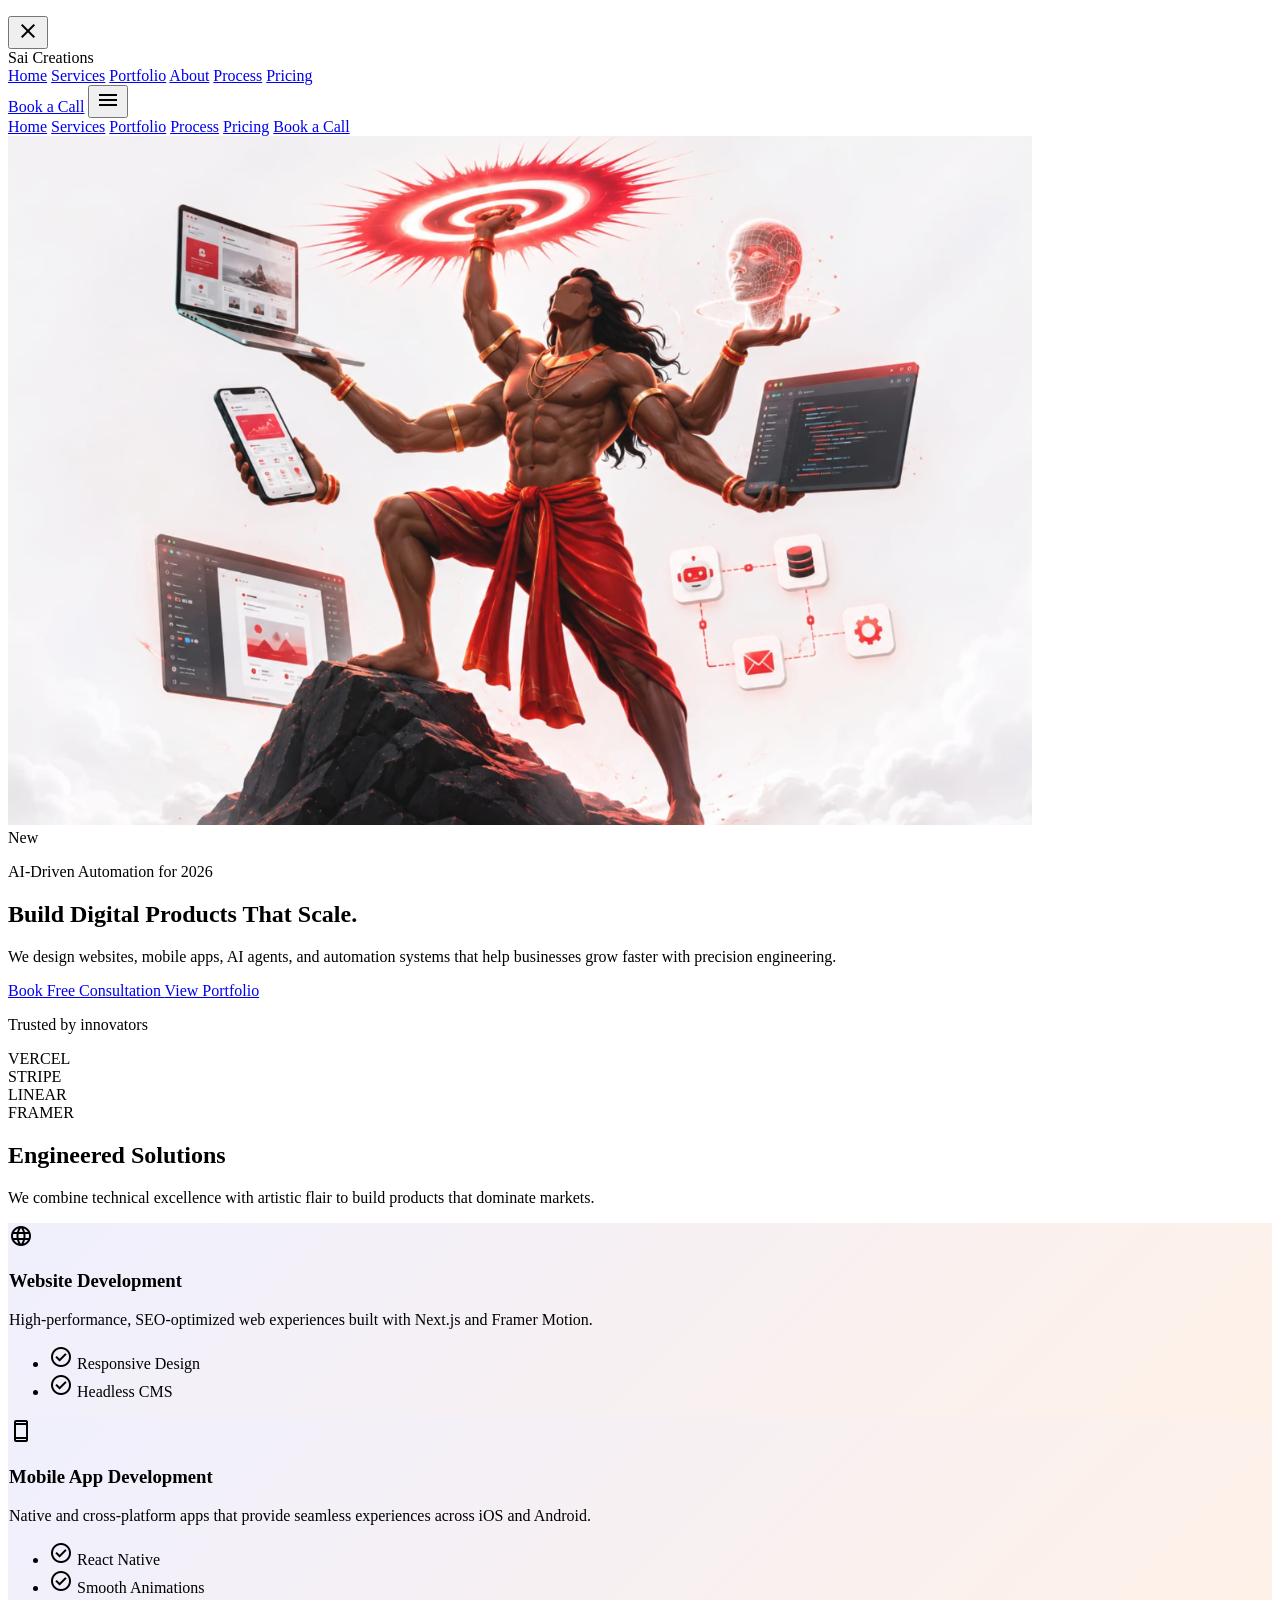
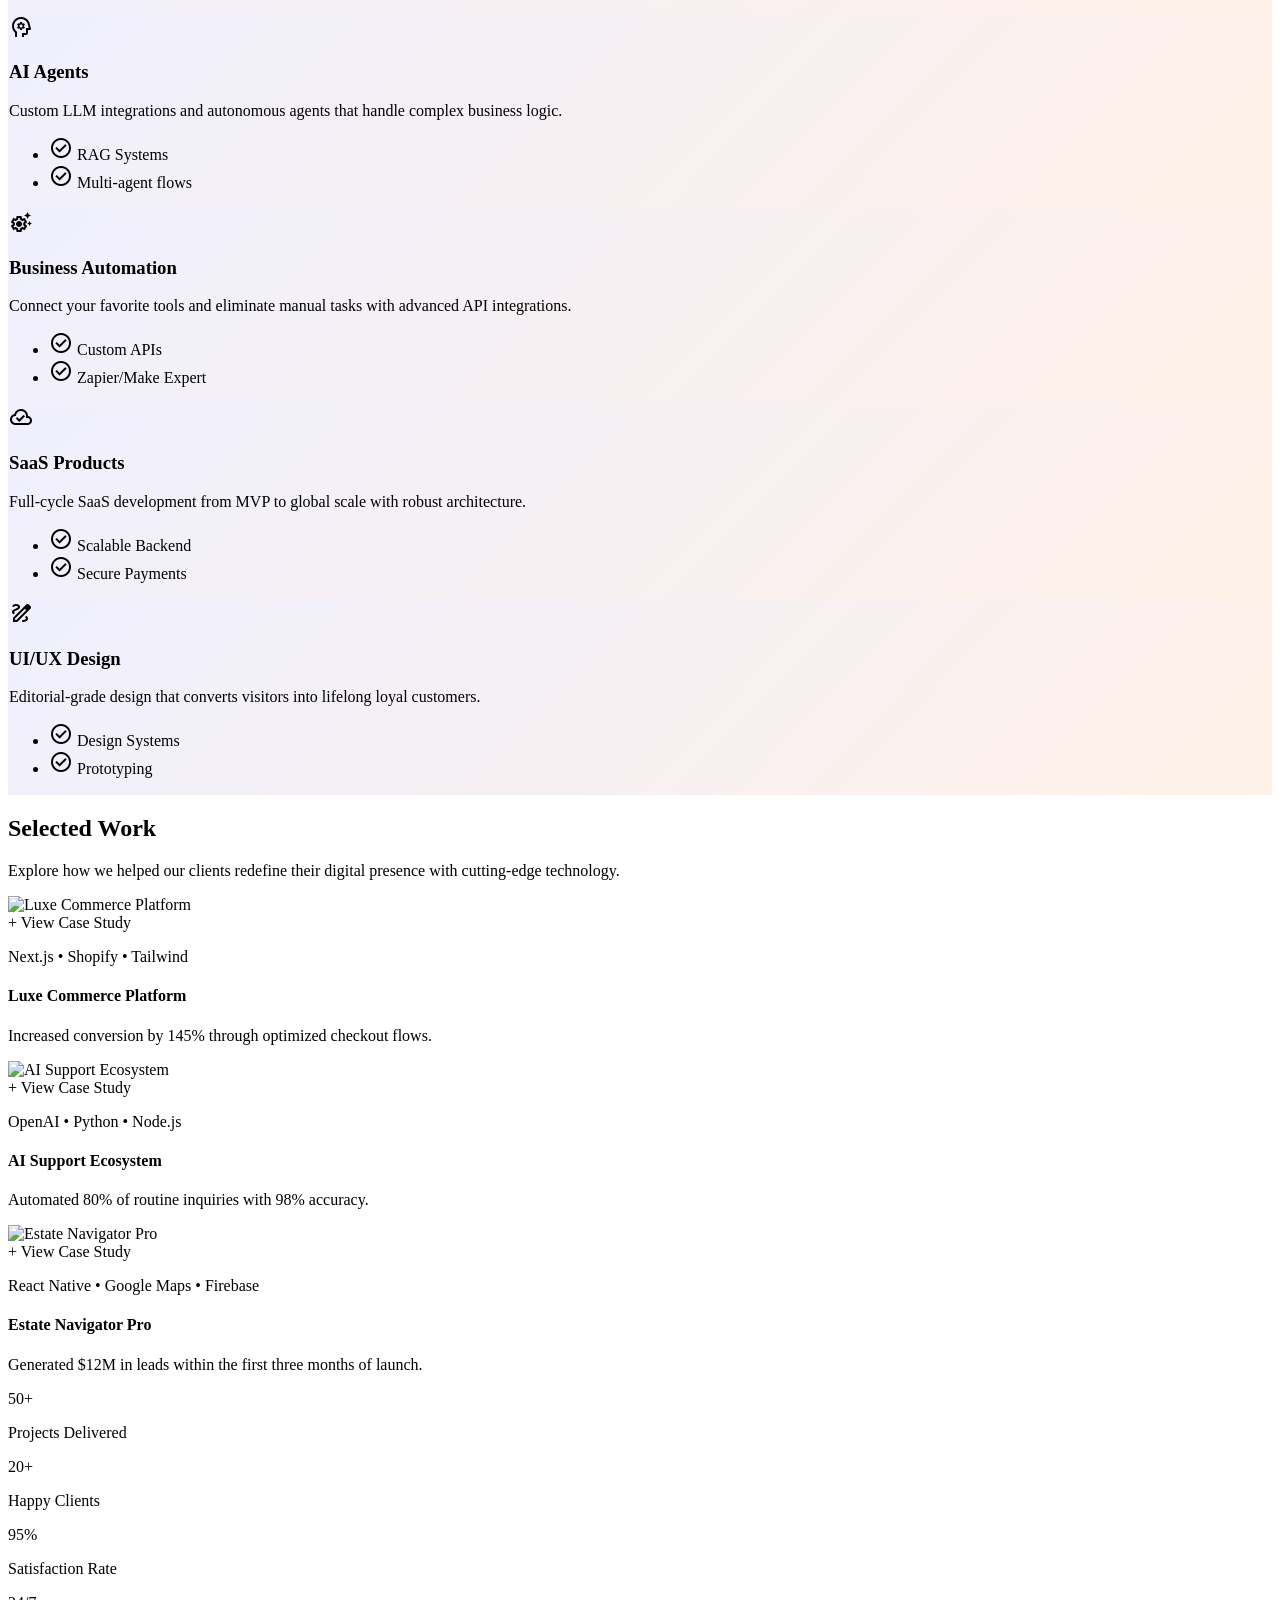
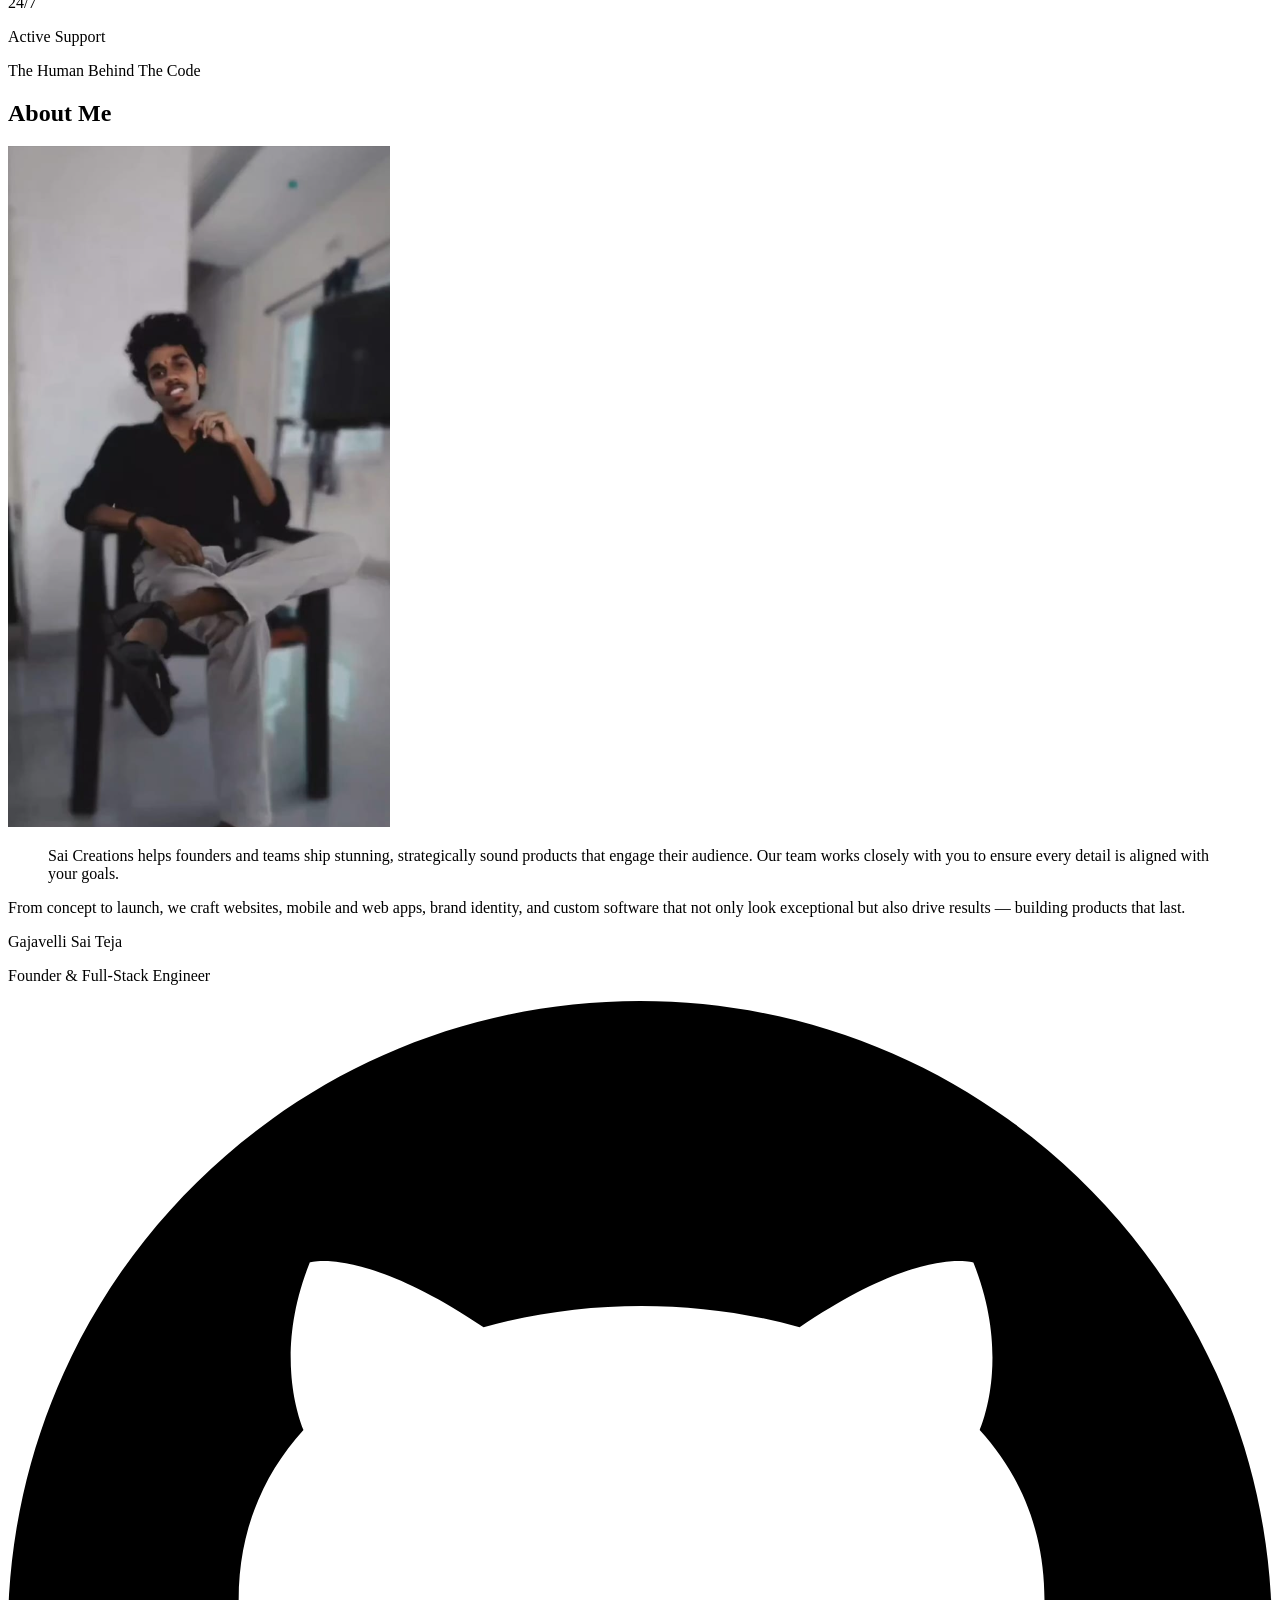
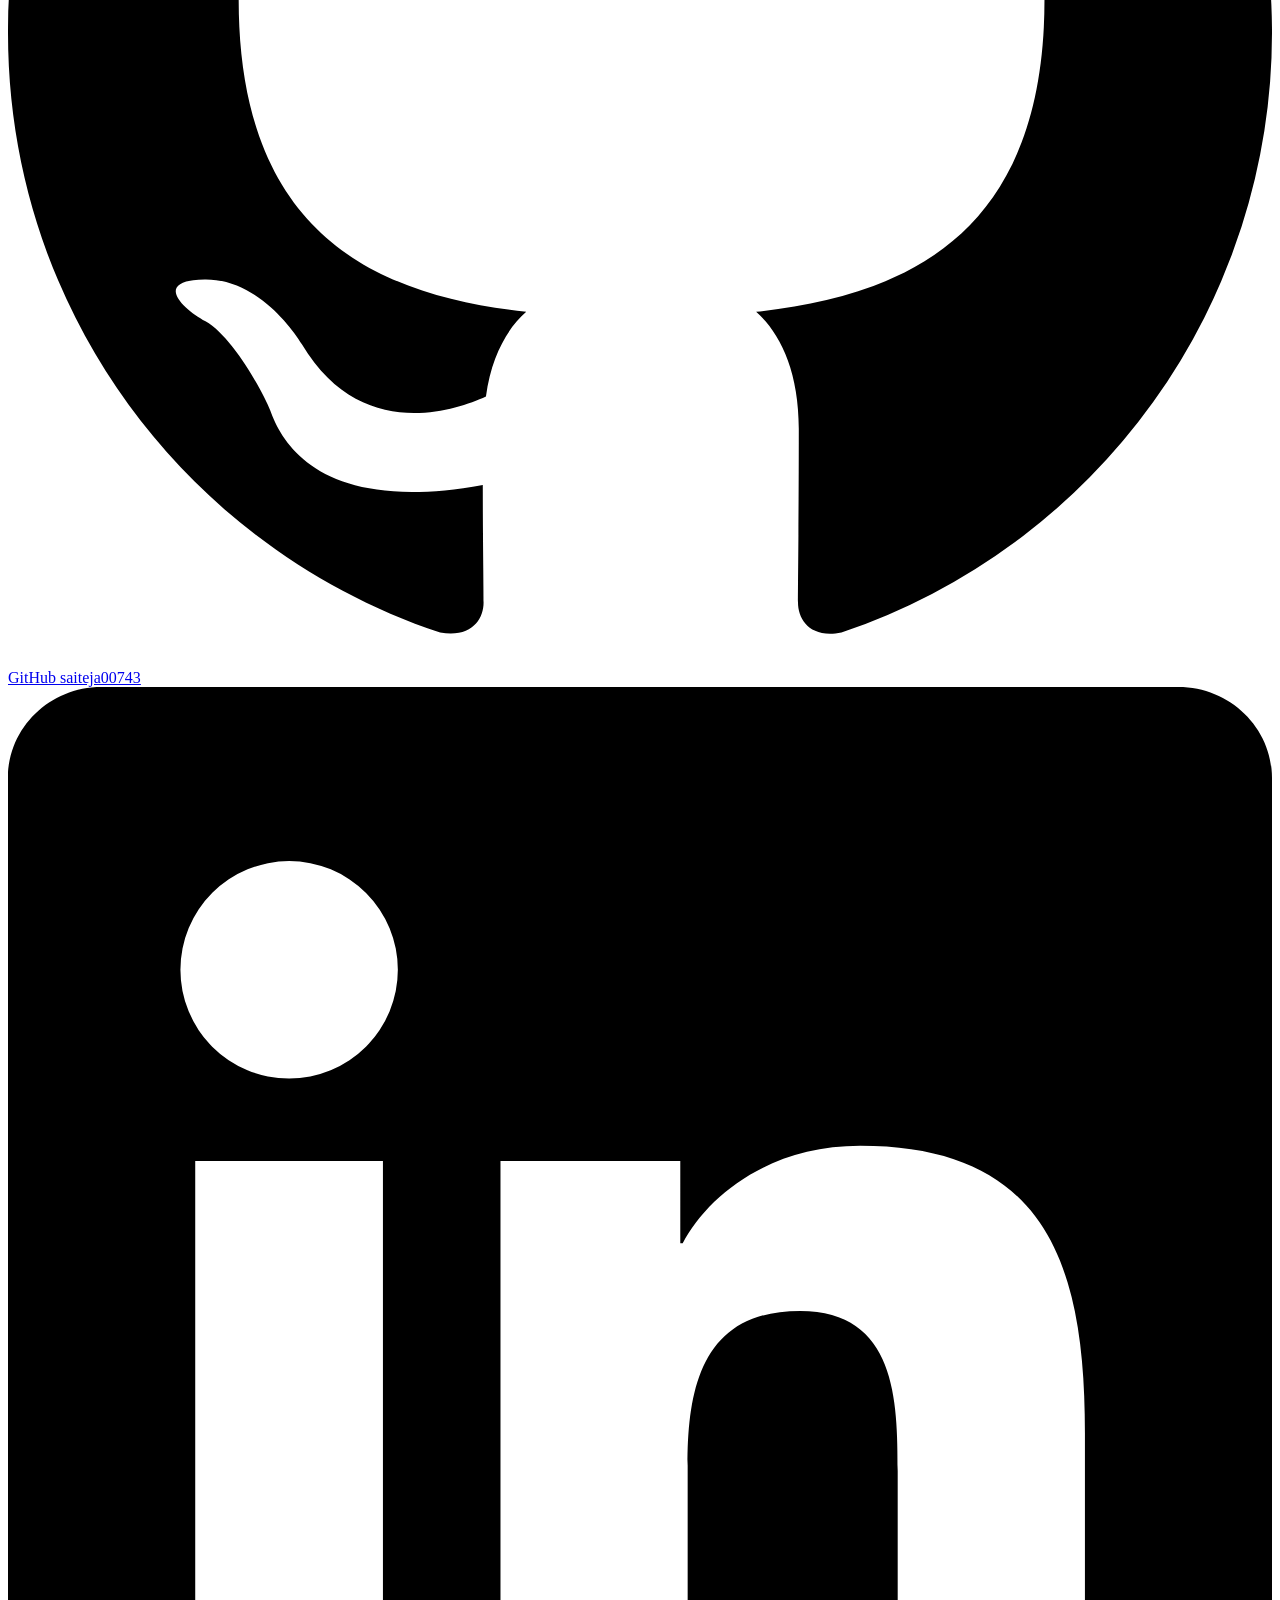
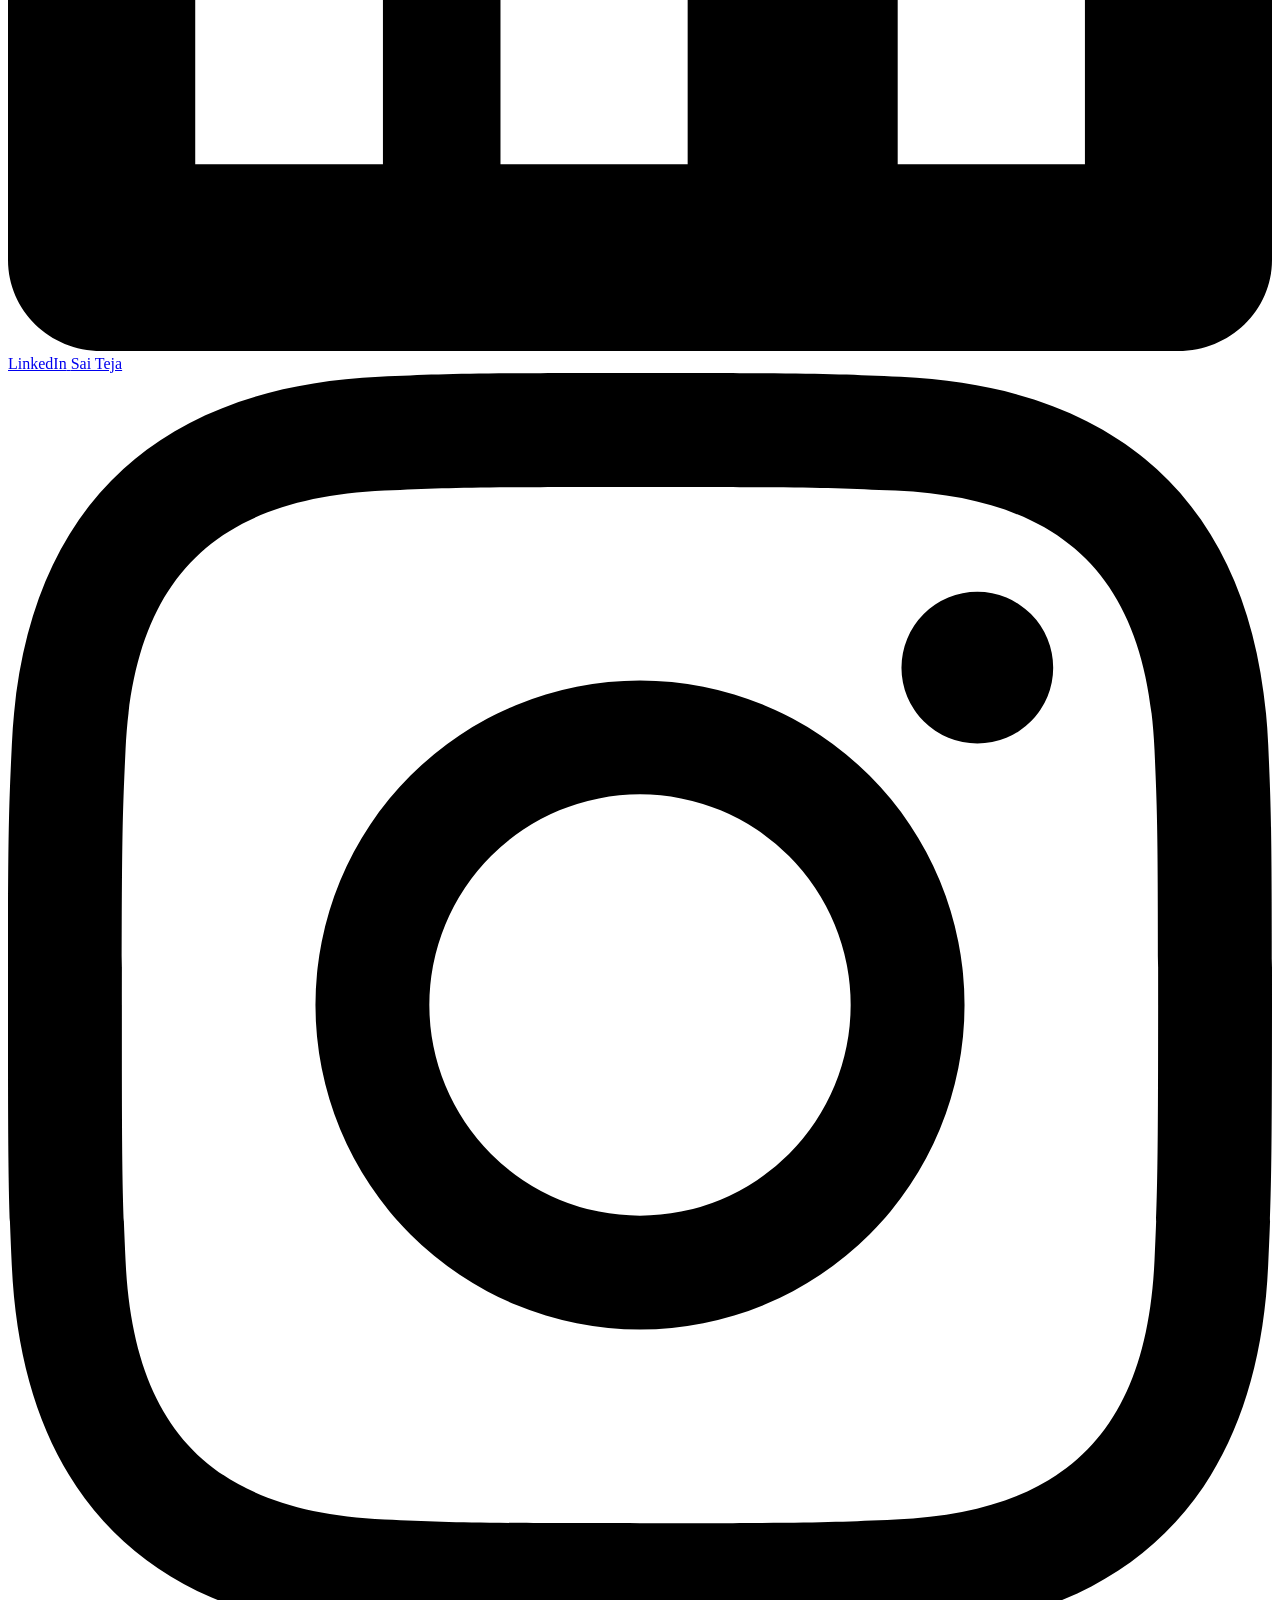
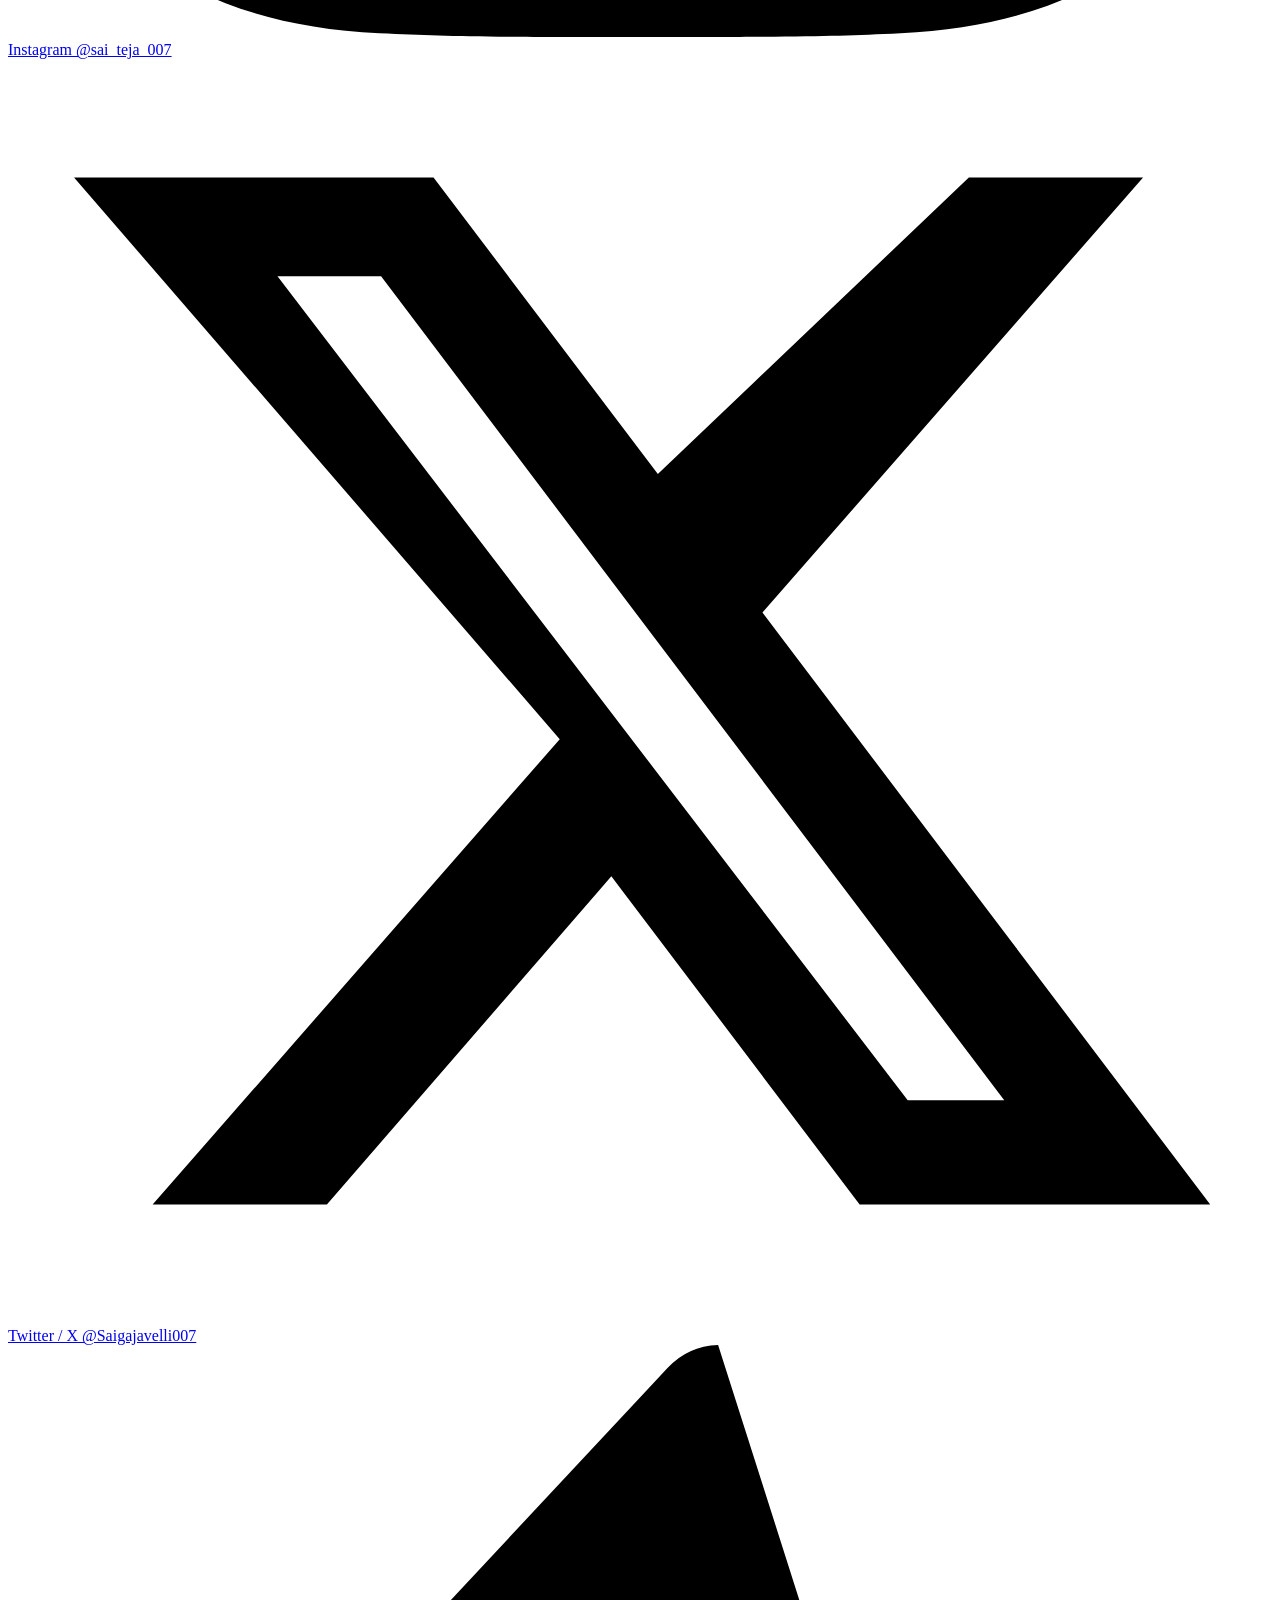
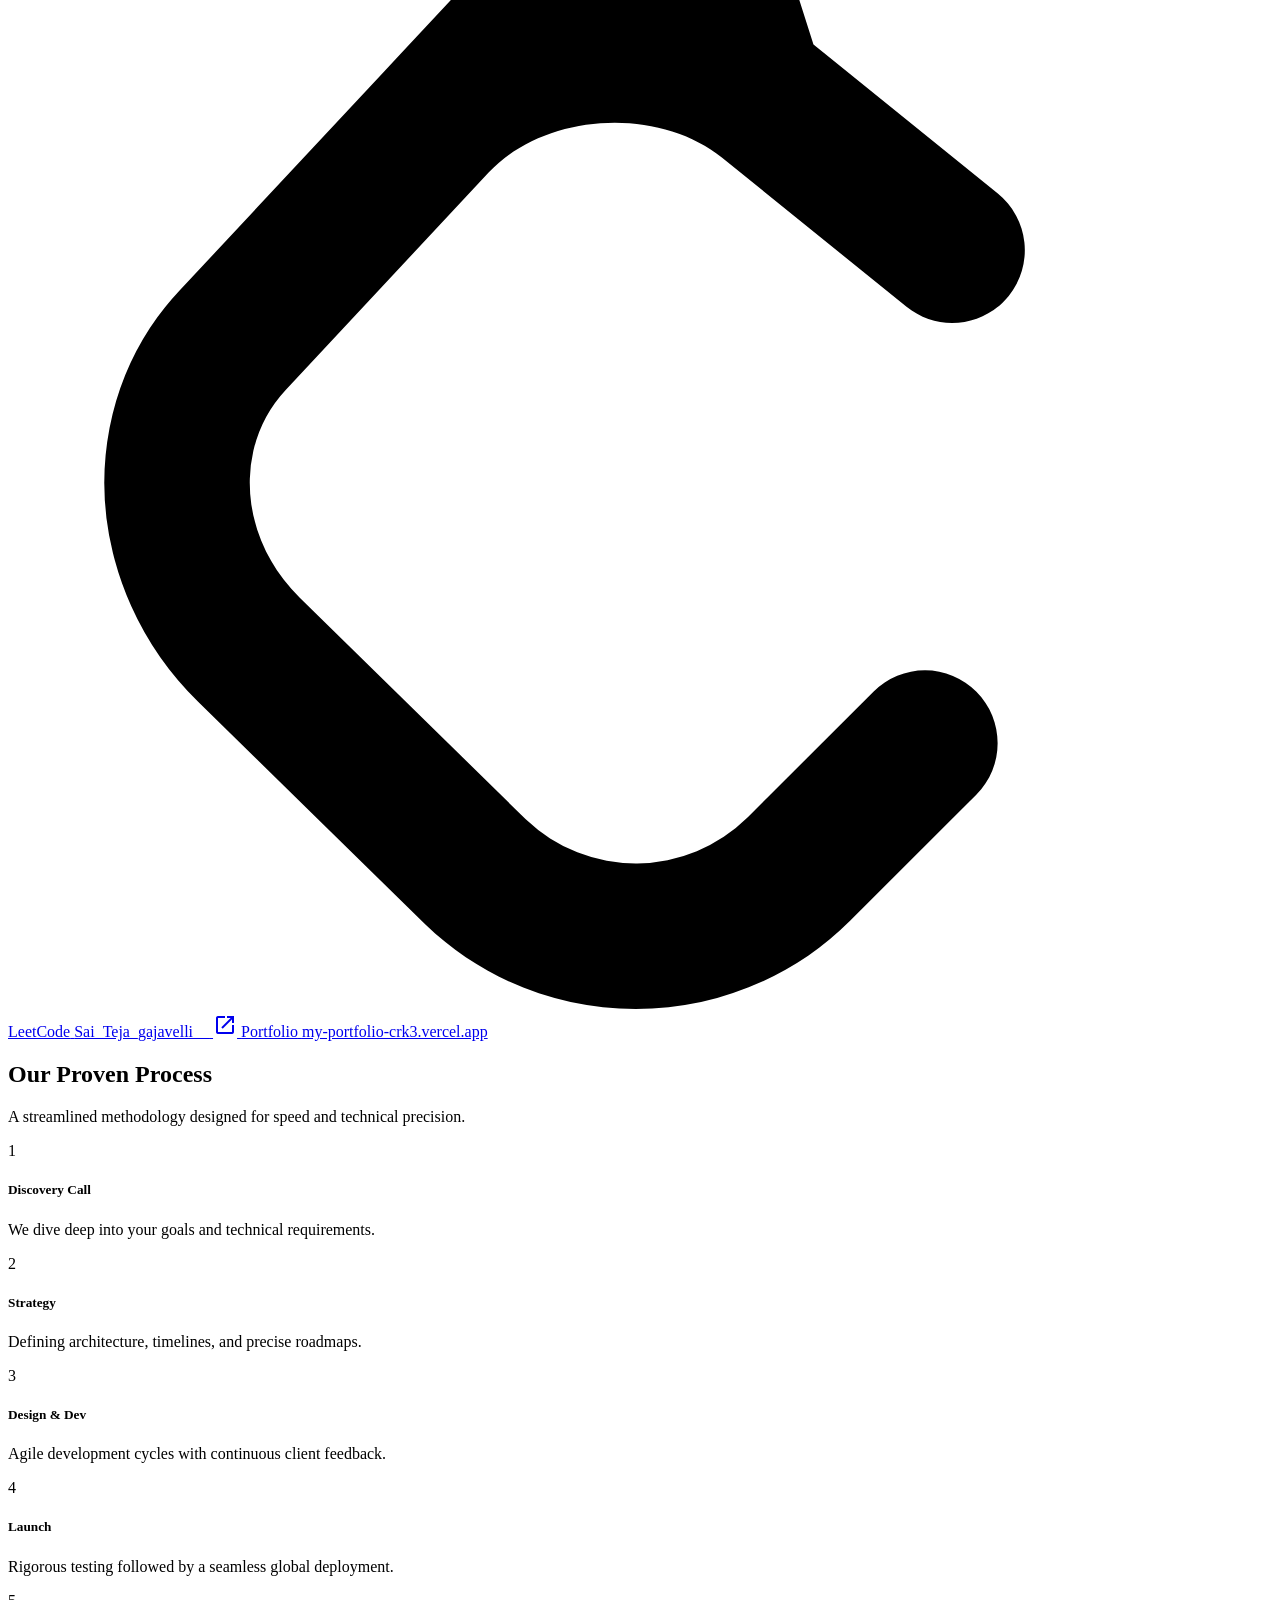
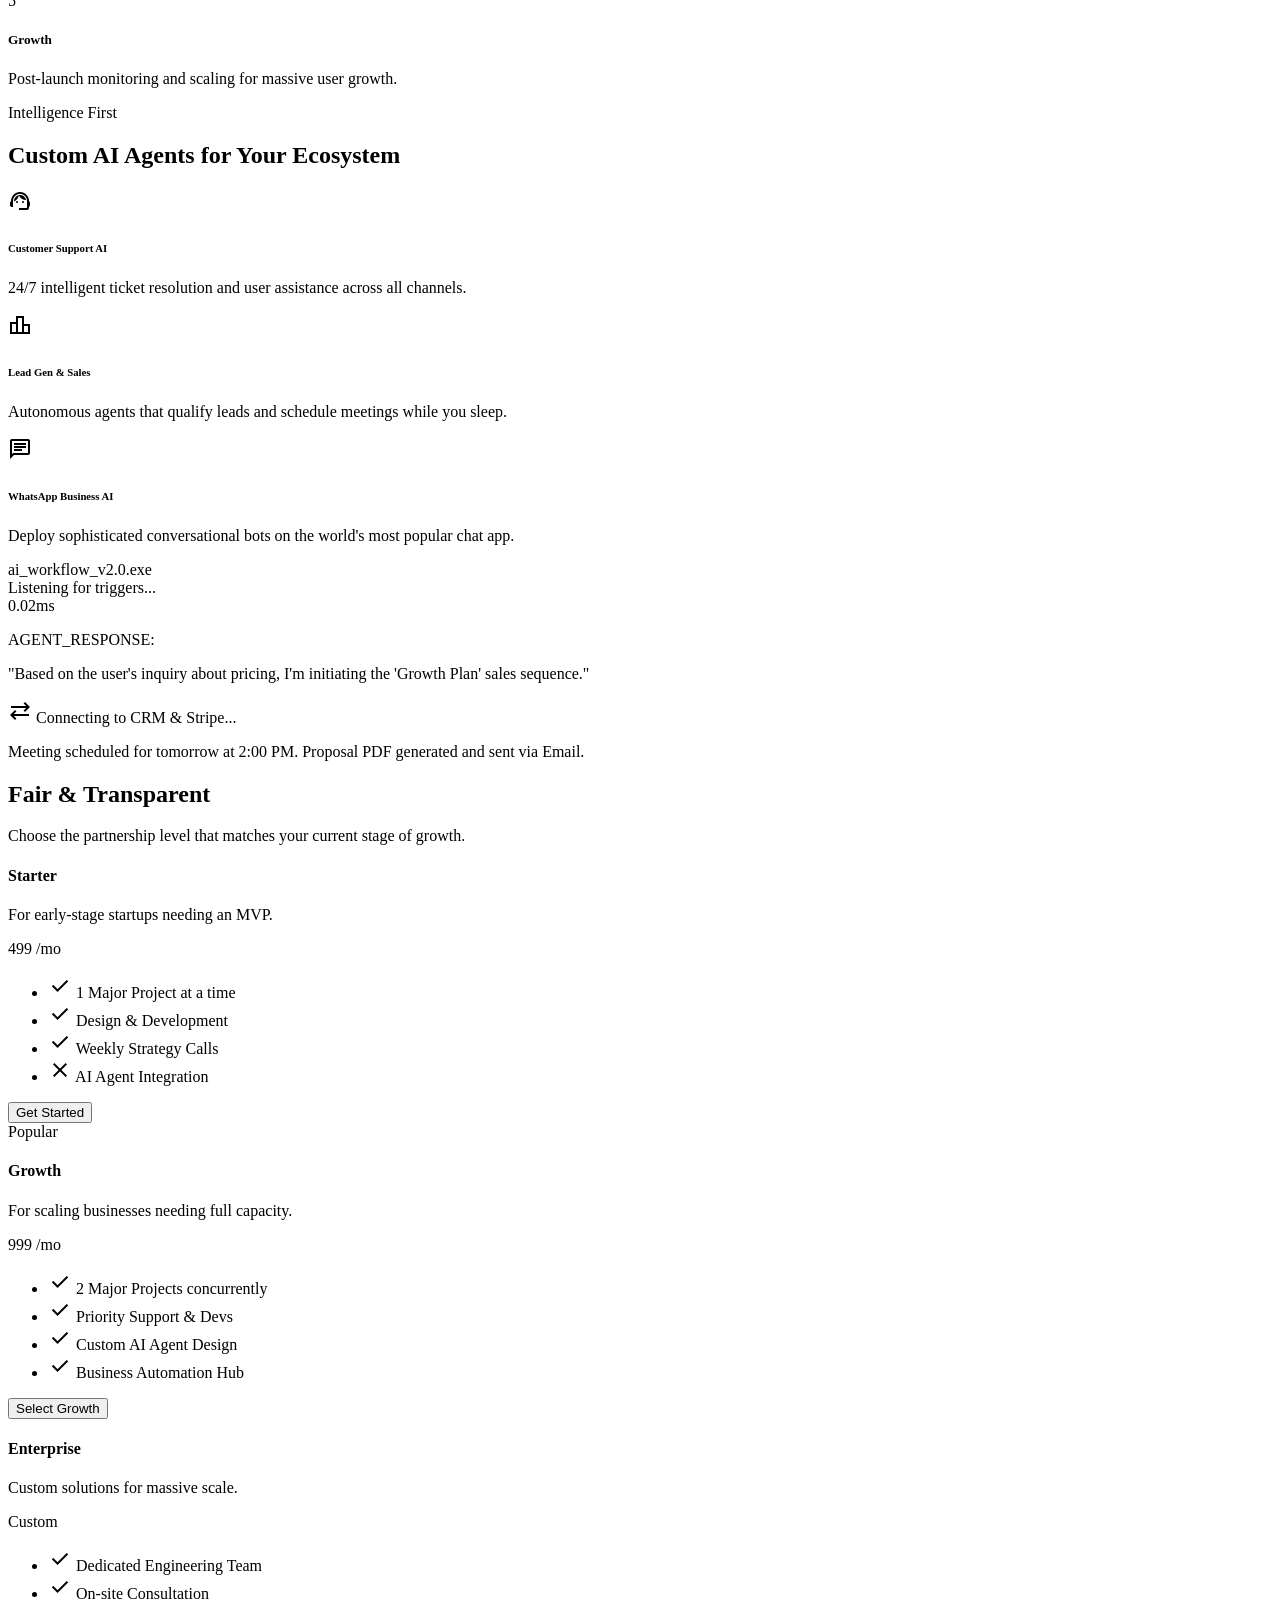
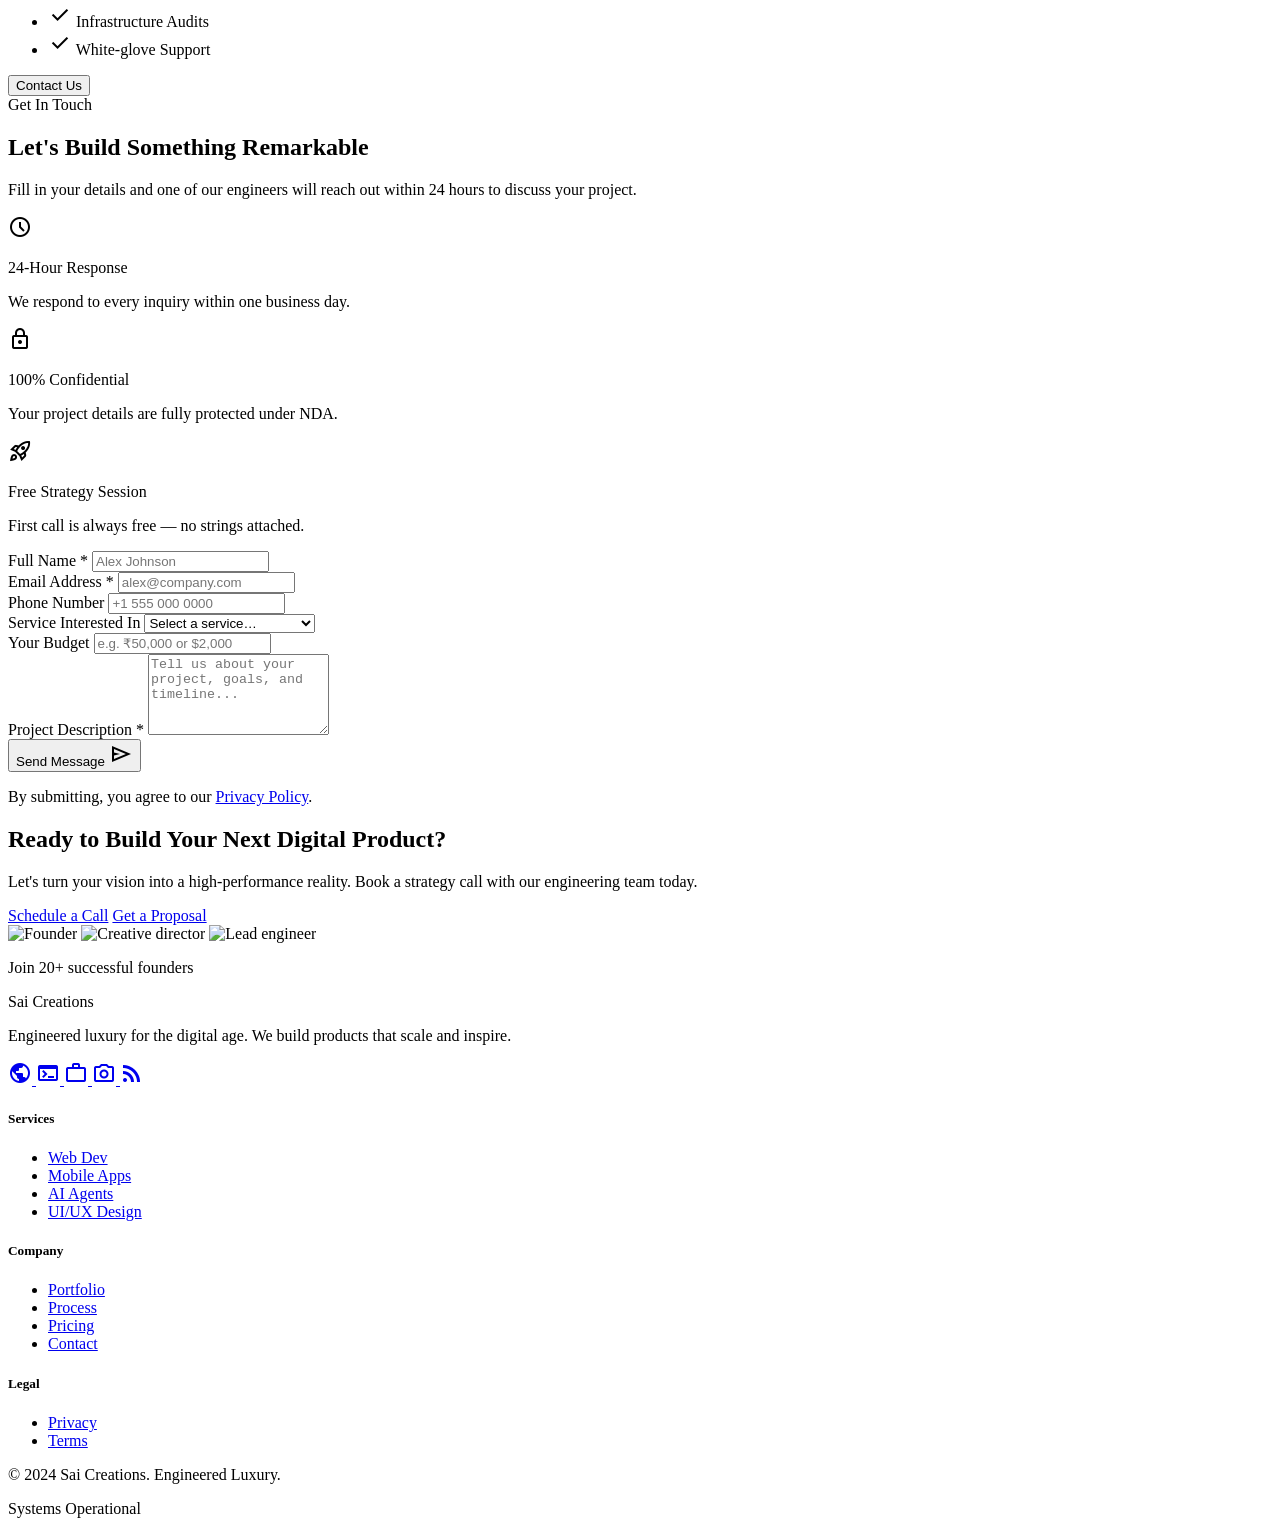
==== commit 00e0f5b4: "About me" ====
--- a/index.html
+++ b/index.html
@@ -1,4 +1,4 @@
-﻿<!DOCTYPE html>
+<!DOCTYPE html>
 <html class="scroll-smooth" lang="en">
 
 <head>
@@ -143,6 +143,8 @@
         <a class="font-label-md text-label-md uppercase tracking-widest text-on-surface-variant hover:text-secondary transition-all"
           href="#portfolio">Portfolio</a>
         <a class="font-label-md text-label-md uppercase tracking-widest text-on-surface-variant hover:text-secondary transition-all"
+          href="#about">About</a>
+        <a class="font-label-md text-label-md uppercase tracking-widest text-on-surface-variant hover:text-secondary transition-all"
           href="#process">Process</a>
         <a class="font-label-md text-label-md uppercase tracking-widest text-on-surface-variant hover:text-secondary transition-all"
           href="#pricing">Pricing</a>
@@ -418,6 +420,112 @@
       </div>
     </section>
 
+    <!-- ── ABOUT ME SECTION ── -->
+    <section class="py-2xl bg-surface-bright" id="about">
+      <div class="max-w-container-max mx-auto px-md">
+        <!-- Section Label -->
+        <div class="text-center mb-2xl">
+          <span class="text-secondary font-label-sm-mono uppercase tracking-widest">The Human Behind The Code</span>
+          <h2 class="font-display-lg text-display-lg-mobile md:text-display-lg text-primary mt-sm">About Me</h2>
+        </div>
+
+        <!-- Main Card -->
+        <div class="bg-white rounded-3xl shadow-xl border border-surface-variant overflow-hidden max-w-5xl mx-auto">
+          <div class="grid grid-cols-1 lg:grid-cols-[340px_1fr]">
+
+            <!-- Photo Column -->
+            <div class="relative overflow-hidden h-80 lg:h-auto">
+              <img
+                src="/static/images/sai-teja.jpg"
+                alt="Gajavelli Sai Teja — Founder, Sai Creations"
+                class="w-full h-full object-cover object-top grayscale hover:grayscale-0 transition-all duration-700"
+                onerror="this.src='https://ui-avatars.com/api/?name=Sai+Teja&background=131b2e&color=fff&size=400&font-size=0.33&bold=true'"
+              />
+              <div class="absolute inset-0 bg-gradient-to-t from-primary/40 to-transparent lg:bg-gradient-to-r lg:from-transparent lg:to-white/20"></div>
+            </div>
+
+            <!-- Content Column -->
+            <div class="p-lg md:p-2xl flex flex-col justify-center">
+              <!-- Quote Mark -->
+              <div class="flex gap-xs mb-md">
+                <div class="w-5 h-8 bg-secondary rounded-sm"></div>
+                <div class="w-5 h-8 bg-secondary rounded-sm"></div>
+              </div>
+
+              <!-- Quote Text -->
+              <blockquote class="font-display-lg text-body-lg md:text-headline-md font-bold text-primary leading-snug mb-lg">
+                Sai Creations helps founders and teams ship stunning, strategically sound products that engage their audience. Our team works closely with you to ensure every detail is aligned with your goals.
+              </blockquote>
+
+              <!-- Bio -->
+              <p class="text-on-surface-variant text-sm leading-relaxed mb-xl">
+                From concept to launch, we craft websites, mobile and web apps, brand identity, and custom software that not only look exceptional but also drive results — building products that last.
+              </p>
+
+              <!-- Founder Info -->
+              <div class="border-t border-surface-variant pt-lg">
+                <p class="font-bold text-primary text-lg">Gajavelli Sai Teja</p>
+                <p class="text-on-surface-variant text-sm mb-lg">Founder & Full-Stack Engineer</p>
+
+                <!-- Social Links Grid -->
+                <div class="grid grid-cols-1 sm:grid-cols-2 gap-sm">
+
+                  <!-- GitHub -->
+                  <a href="https://github.com/saiteja00743" target="_blank" rel="noopener noreferrer"
+                    class="group flex items-center gap-sm px-md py-sm rounded-xl bg-surface-container-low border border-surface-variant hover:border-primary hover:bg-primary hover:text-on-primary transition-all duration-200">
+                    <svg class="w-4 h-4 shrink-0 fill-current" viewBox="0 0 24 24"><path d="M12 0C5.37 0 0 5.37 0 12c0 5.31 3.435 9.795 8.205 11.385.6.105.825-.255.825-.57 0-.285-.015-1.23-.015-2.235-3.015.555-3.795-.735-4.035-1.41-.135-.345-.72-1.41-1.23-1.695-.42-.225-1.02-.78-.015-.795.945-.015 1.62.87 1.845 1.23 1.08 1.815 2.805 1.305 3.495.99.105-.78.42-1.305.765-1.605-2.67-.3-5.46-1.335-5.46-5.925 0-1.305.465-2.385 1.23-3.225-.12-.3-.54-1.53.12-3.18 0 0 1.005-.315 3.3 1.23.96-.27 1.98-.405 3-.405s2.04.135 3 .405c2.295-1.56 3.3-1.23 3.3-1.23.66 1.65.24 2.88.12 3.18.765.84 1.23 1.905 1.23 3.225 0 4.605-2.805 5.625-5.475 5.925.435.375.81 1.095.81 2.22 0 1.605-.015 2.895-.015 3.3 0 .315.225.69.825.57A12.02 12.02 0 0 0 24 12c0-6.63-5.37-12-12-12z"/></svg>
+                    <span class="text-sm font-bold">GitHub</span>
+                    <span class="text-xs opacity-60 ml-auto">saiteja00743</span>
+                  </a>
+
+                  <!-- LinkedIn -->
+                  <a href="https://www.linkedin.com/in/gajavelli-sai-teja-509266246" target="_blank" rel="noopener noreferrer"
+                    class="group flex items-center gap-sm px-md py-sm rounded-xl bg-surface-container-low border border-surface-variant hover:border-[#0077b5] hover:bg-[#0077b5] hover:text-white transition-all duration-200">
+                    <svg class="w-4 h-4 shrink-0 fill-current" viewBox="0 0 24 24"><path d="M20.447 20.452h-3.554v-5.569c0-1.328-.027-3.037-1.852-3.037-1.853 0-2.136 1.445-2.136 2.939v5.667H9.351V9h3.414v1.561h.046c.477-.9 1.637-1.85 3.37-1.85 3.601 0 4.267 2.37 4.267 5.455v6.286zM5.337 7.433a2.062 2.062 0 0 1-2.063-2.065 2.064 2.064 0 1 1 2.063 2.065zm1.782 13.019H3.555V9h3.564v11.452zM22.225 0H1.771C.792 0 0 .774 0 1.729v20.542C0 23.227.792 24 1.771 24h20.451C23.2 24 24 23.227 24 22.271V1.729C24 .774 23.2 0 22.222 0h.003z"/></svg>
+                    <span class="text-sm font-bold">LinkedIn</span>
+                    <span class="text-xs opacity-60 ml-auto">Sai Teja</span>
+                  </a>
+
+                  <!-- Instagram -->
+                  <a href="https://www.instagram.com/sai_teja_gajavelli_007/" target="_blank" rel="noopener noreferrer"
+                    class="group flex items-center gap-sm px-md py-sm rounded-xl bg-surface-container-low border border-surface-variant hover:border-[#E1306C] hover:bg-gradient-to-r hover:from-[#833AB4] hover:via-[#E1306C] hover:to-[#F77737] hover:text-white transition-all duration-200">
+                    <svg class="w-4 h-4 shrink-0 fill-current" viewBox="0 0 24 24"><path d="M12 2.163c3.204 0 3.584.012 4.85.07 3.252.148 4.771 1.691 4.919 4.919.058 1.265.069 1.645.069 4.849 0 3.205-.012 3.584-.069 4.849-.149 3.225-1.664 4.771-4.919 4.919-1.266.058-1.644.07-4.85.07-3.204 0-3.584-.012-4.849-.07-3.26-.149-4.771-1.699-4.919-4.92-.058-1.265-.07-1.644-.07-4.849 0-3.204.013-3.583.07-4.849.149-3.227 1.664-4.771 4.919-4.919 1.266-.057 1.645-.069 4.849-.069zM12 0C8.741 0 8.333.014 7.053.072 2.695.272.273 2.69.073 7.052.014 8.333 0 8.741 0 12c0 3.259.014 3.668.072 4.948.2 4.358 2.618 6.78 6.98 6.98C8.333 23.986 8.741 24 12 24c3.259 0 3.668-.014 4.948-.072 4.354-.2 6.782-2.618 6.979-6.98.059-1.28.073-1.689.073-4.948 0-3.259-.014-3.667-.072-4.947-.196-4.354-2.617-6.78-6.979-6.98C15.668.014 15.259 0 12 0zm0 5.838a6.162 6.162 0 1 0 0 12.324 6.162 6.162 0 0 0 0-12.324zM12 16a4 4 0 1 1 0-8 4 4 0 0 1 0 8zm6.406-11.845a1.44 1.44 0 1 0 0 2.881 1.44 1.44 0 0 0 0-2.881z"/></svg>
+                    <span class="text-sm font-bold">Instagram</span>
+                    <span class="text-xs opacity-60 ml-auto">@sai_teja_007</span>
+                  </a>
+
+                  <!-- Twitter / X -->
+                  <a href="https://x.com/Saigajavelli007" target="_blank" rel="noopener noreferrer"
+                    class="group flex items-center gap-sm px-md py-sm rounded-xl bg-surface-container-low border border-surface-variant hover:border-black hover:bg-black hover:text-white transition-all duration-200">
+                    <svg class="w-4 h-4 shrink-0 fill-current" viewBox="0 0 24 24"><path d="M18.244 2.25h3.308l-7.227 8.26 8.502 11.24H16.17l-4.714-6.231-5.401 6.231H2.746l7.73-8.835L1.254 2.25H8.08l4.259 5.631zm-1.161 17.52h1.833L7.084 4.126H5.117z"/></svg>
+                    <span class="text-sm font-bold">Twitter / X</span>
+                    <span class="text-xs opacity-60 ml-auto">@Saigajavelli007</span>
+                  </a>
+
+                  <!-- LeetCode -->
+                  <a href="https://leetcode.com/u/Sai_Teja_gajavelli__/" target="_blank" rel="noopener noreferrer"
+                    class="group flex items-center gap-sm px-md py-sm rounded-xl bg-surface-container-low border border-surface-variant hover:border-[#FFA116] hover:bg-[#FFA116] hover:text-white transition-all duration-200">
+                    <svg class="w-4 h-4 shrink-0 fill-current" viewBox="0 0 24 24"><path d="M13.483 0a1.374 1.374 0 0 0-.961.438L7.116 6.226l-3.854 4.126a5.266 5.266 0 0 0-1.209 2.104 5.35 5.35 0 0 0-.125.513 5.527 5.527 0 0 0 .062 2.362 5.83 5.83 0 0 0 .349 1.017 5.938 5.938 0 0 0 1.271 1.818l4.277 4.193.039.038c2.248 2.165 5.852 2.133 8.063-.074l2.396-2.392c.54-.54.54-1.414.003-1.955a1.378 1.378 0 0 0-1.951-.003l-2.396 2.392a3.021 3.021 0 0 1-4.205.038l-.02-.019-4.276-4.193c-.652-.64-.972-1.469-.948-2.263a2.68 2.68 0 0 1 .066-.523 2.545 2.545 0 0 1 .619-1.164L9.13 8.114c1.058-1.134 3.204-1.27 4.43-.278l3.501 2.831c.593.48 1.461.387 1.94-.207a1.384 1.384 0 0 0-.207-1.943l-3.5-2.831c-.8-.647-1.lodged-.985-2.814-.985z"/></svg>
+                    <span class="text-sm font-bold">LeetCode</span>
+                    <span class="text-xs opacity-60 ml-auto">Sai_Teja_gajavelli__</span>
+                  </a>
+
+                  <!-- Portfolio -->
+                  <a href="https://my-portfolio-crk3.vercel.app/" target="_blank" rel="noopener noreferrer"
+                    class="group flex items-center gap-sm px-md py-sm rounded-xl bg-primary text-on-primary border border-primary hover:bg-secondary hover:border-secondary transition-all duration-200">
+                    <span class="material-symbols-outlined text-[18px]">open_in_new</span>
+                    <span class="text-sm font-bold">Portfolio</span>
+                    <span class="text-xs opacity-70 ml-auto">my-portfolio-crk3.vercel.app</span>
+                  </a>
+
+                </div>
+              </div>
+            </div>
+          </div>
+        </div>
+      </div>
+    </section>
+
     <!-- Process Section -->
     <section class="py-2xl overflow-hidden" id="process">
       <div class="max-w-container-max mx-auto px-md">
@@ -791,18 +899,26 @@
         <div class="font-display-lg text-display-lg font-bold text-primary mb-md">Sai Creations</div>
         <p class="text-on-surface-variant mb-lg">Engineered luxury for the digital age. We build products that scale and
           inspire.</p>
-        <div class="flex gap-md">
-          <a class="w-10 h-10 rounded-full bg-surface-container flex items-center justify-center text-primary hover:bg-primary hover:text-on-primary transition-all"
-            href="#">
+        <div class="flex gap-md flex-wrap">
+          <a class="w-10 h-10 rounded-full bg-surface-container flex items-center justify-center text-primary hover:bg-primary hover:text-on-primary transition-all" title="Portfolio"
+            href="https://my-portfolio-crk3.vercel.app/" target="_blank" rel="noopener noreferrer">
             <span class="material-symbols-outlined text-lg">public</span>
           </a>
-          <a class="w-10 h-10 rounded-full bg-surface-container flex items-center justify-center text-primary hover:bg-primary hover:text-on-primary transition-all"
-            href="#">
+          <a class="w-10 h-10 rounded-full bg-surface-container flex items-center justify-center text-primary hover:bg-primary hover:text-on-primary transition-all" title="GitHub"
+            href="https://github.com/saiteja00743" target="_blank" rel="noopener noreferrer">
             <span class="material-symbols-outlined text-lg">terminal</span>
           </a>
-          <a class="w-10 h-10 rounded-full bg-surface-container flex items-center justify-center text-primary hover:bg-primary hover:text-on-primary transition-all"
-            href="#">
-            <span class="material-symbols-outlined text-lg">mail</span>
+          <a class="w-10 h-10 rounded-full bg-surface-container flex items-center justify-center text-primary hover:bg-primary hover:text-on-primary transition-all" title="LinkedIn"
+            href="https://www.linkedin.com/in/gajavelli-sai-teja-509266246" target="_blank" rel="noopener noreferrer">
+            <span class="material-symbols-outlined text-lg">work</span>
+          </a>
+          <a class="w-10 h-10 rounded-full bg-surface-container flex items-center justify-center text-primary hover:bg-primary hover:text-on-primary transition-all" title="Instagram"
+            href="https://www.instagram.com/sai_teja_gajavelli_007/" target="_blank" rel="noopener noreferrer">
+            <span class="material-symbols-outlined text-lg">photo_camera</span>
+          </a>
+          <a class="w-10 h-10 rounded-full bg-surface-container flex items-center justify-center text-primary hover:bg-primary hover:text-on-primary transition-all" title="Twitter / X"
+            href="https://x.com/Saigajavelli007" target="_blank" rel="noopener noreferrer">
+            <span class="material-symbols-outlined text-lg">rss_feed</span>
           </a>
         </div>
       </div>
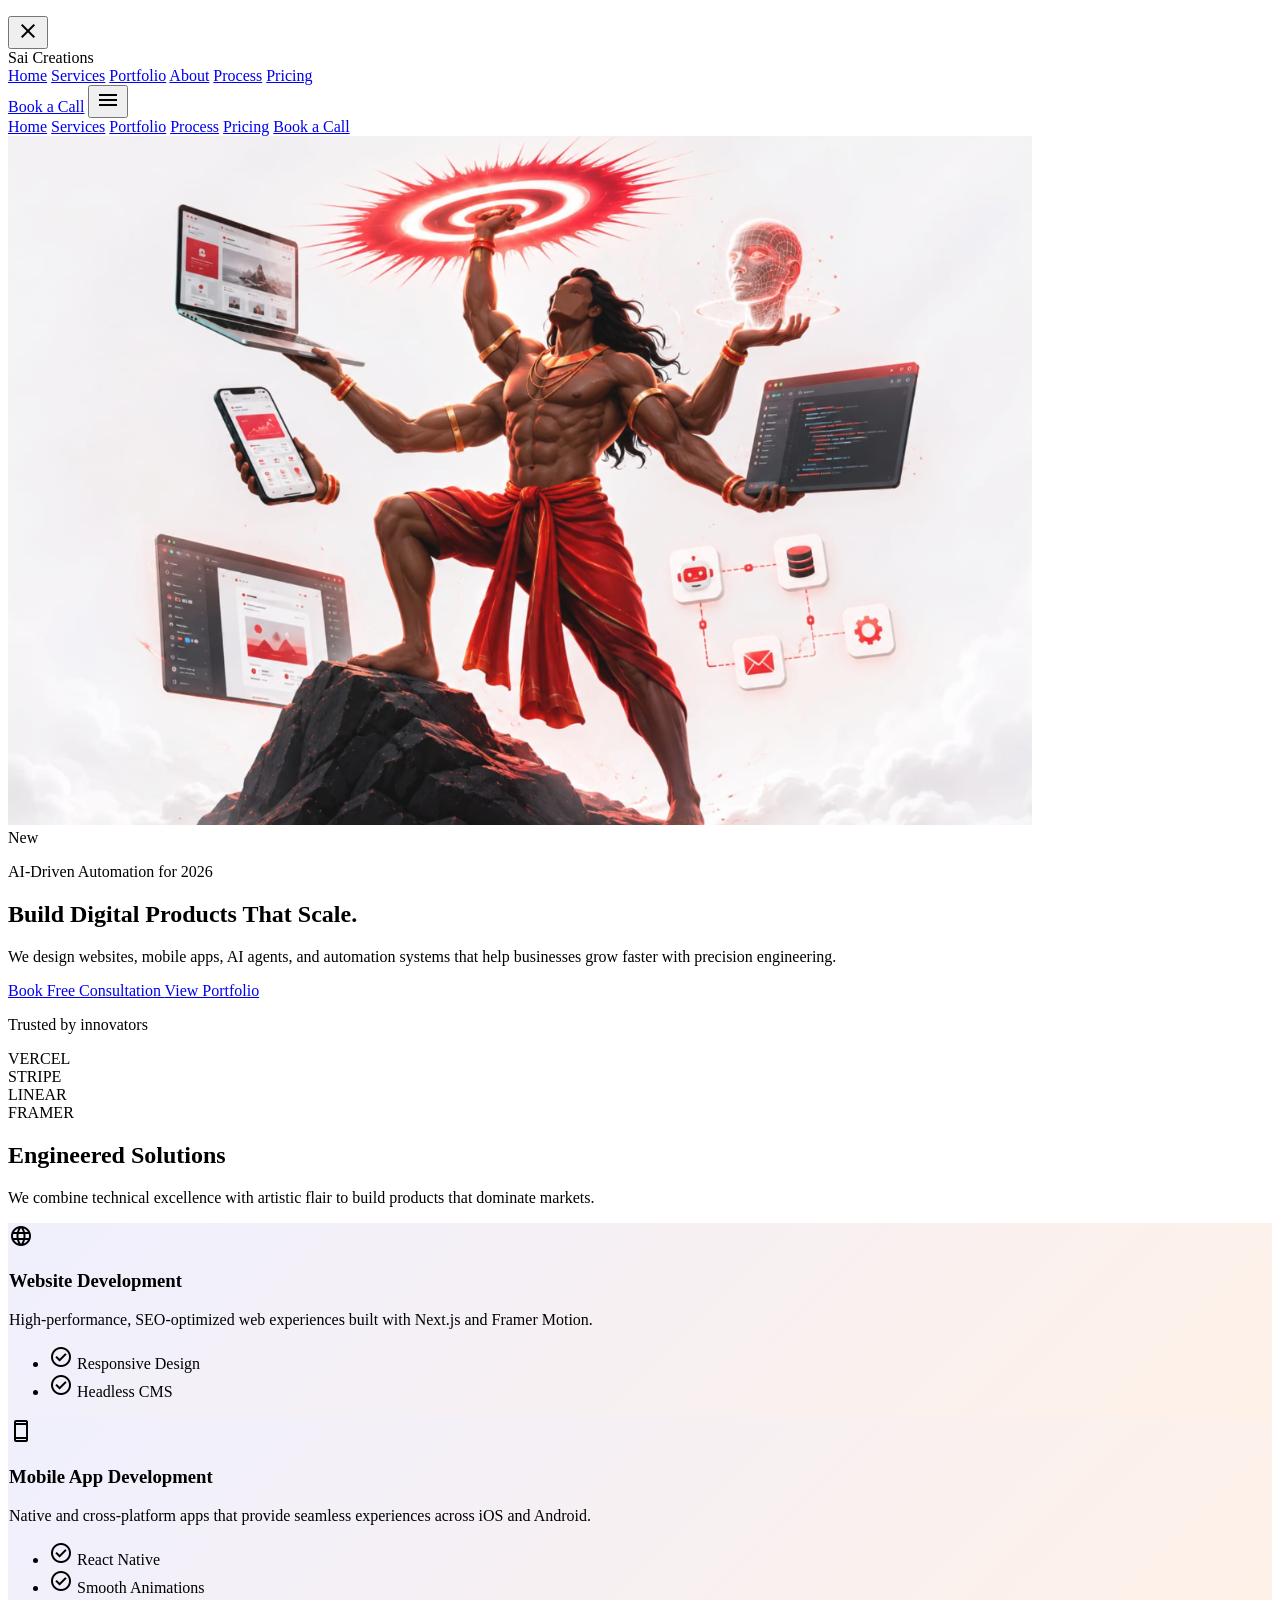
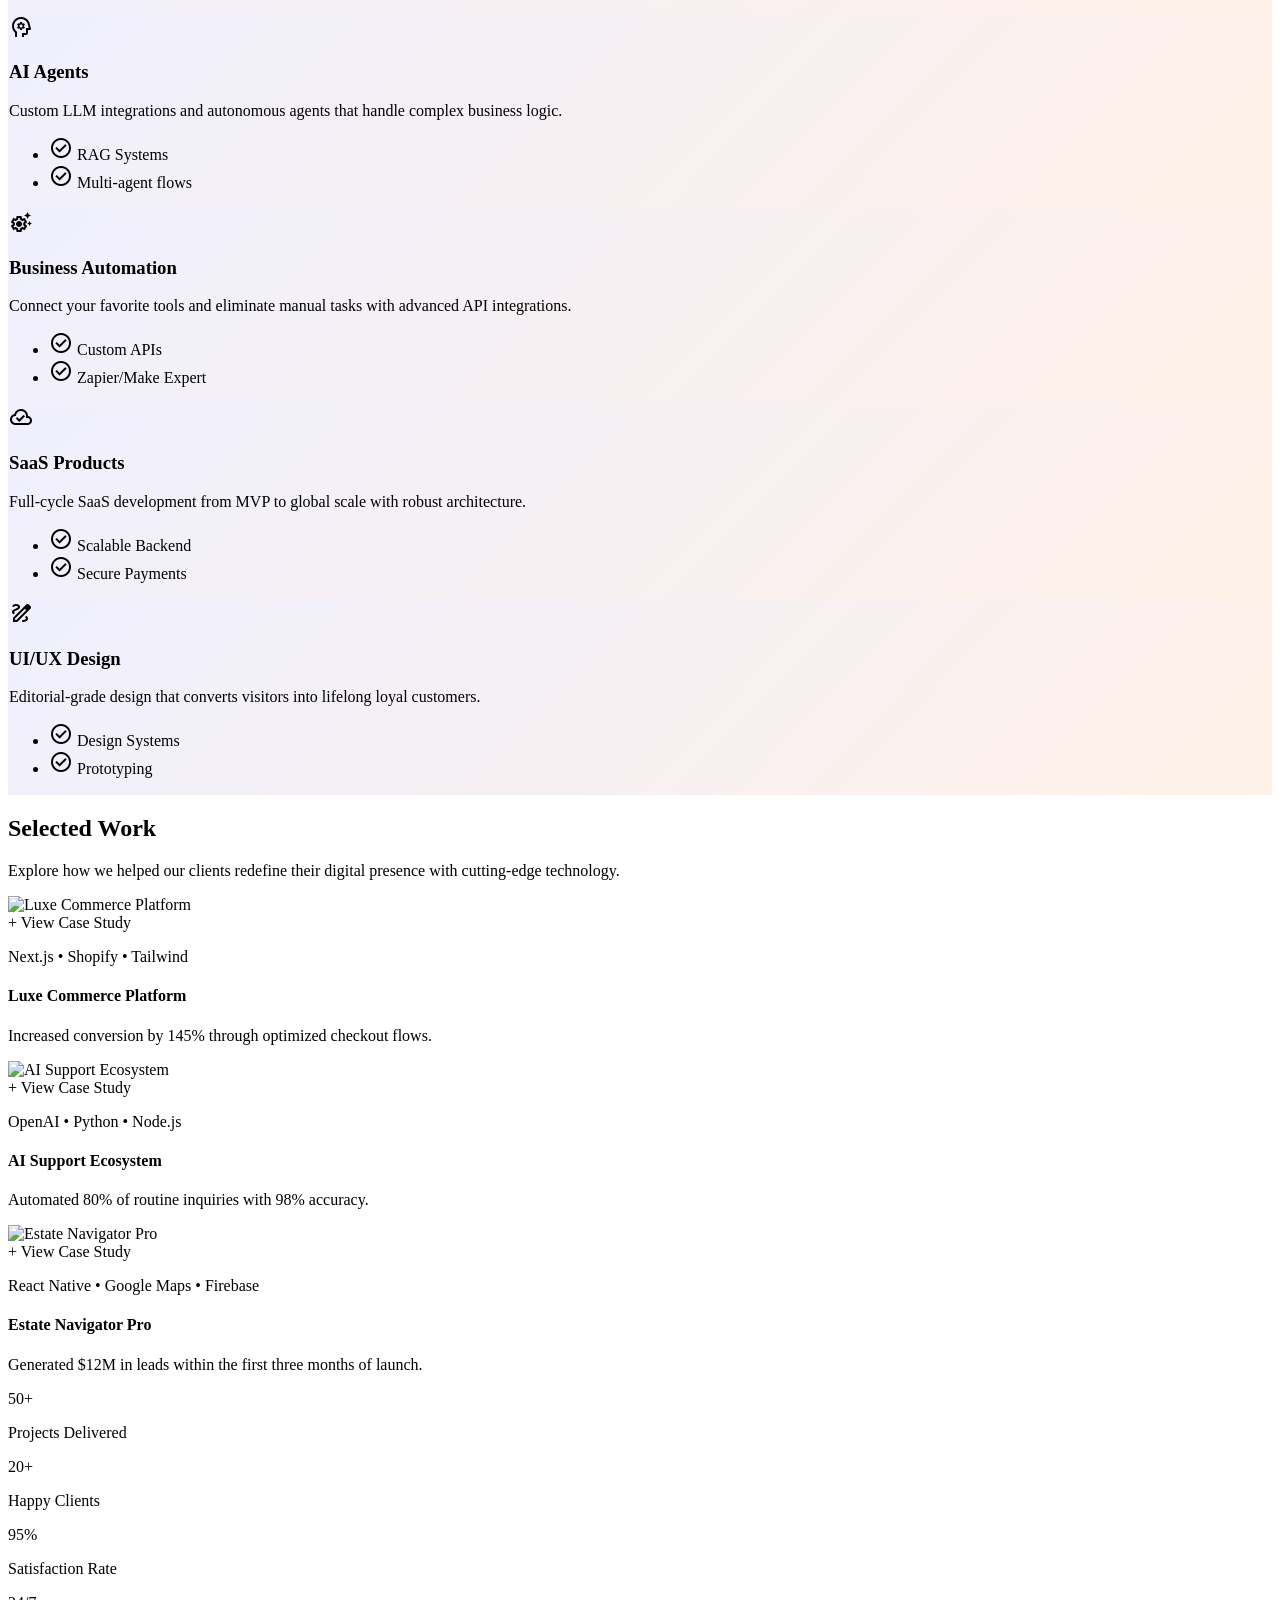
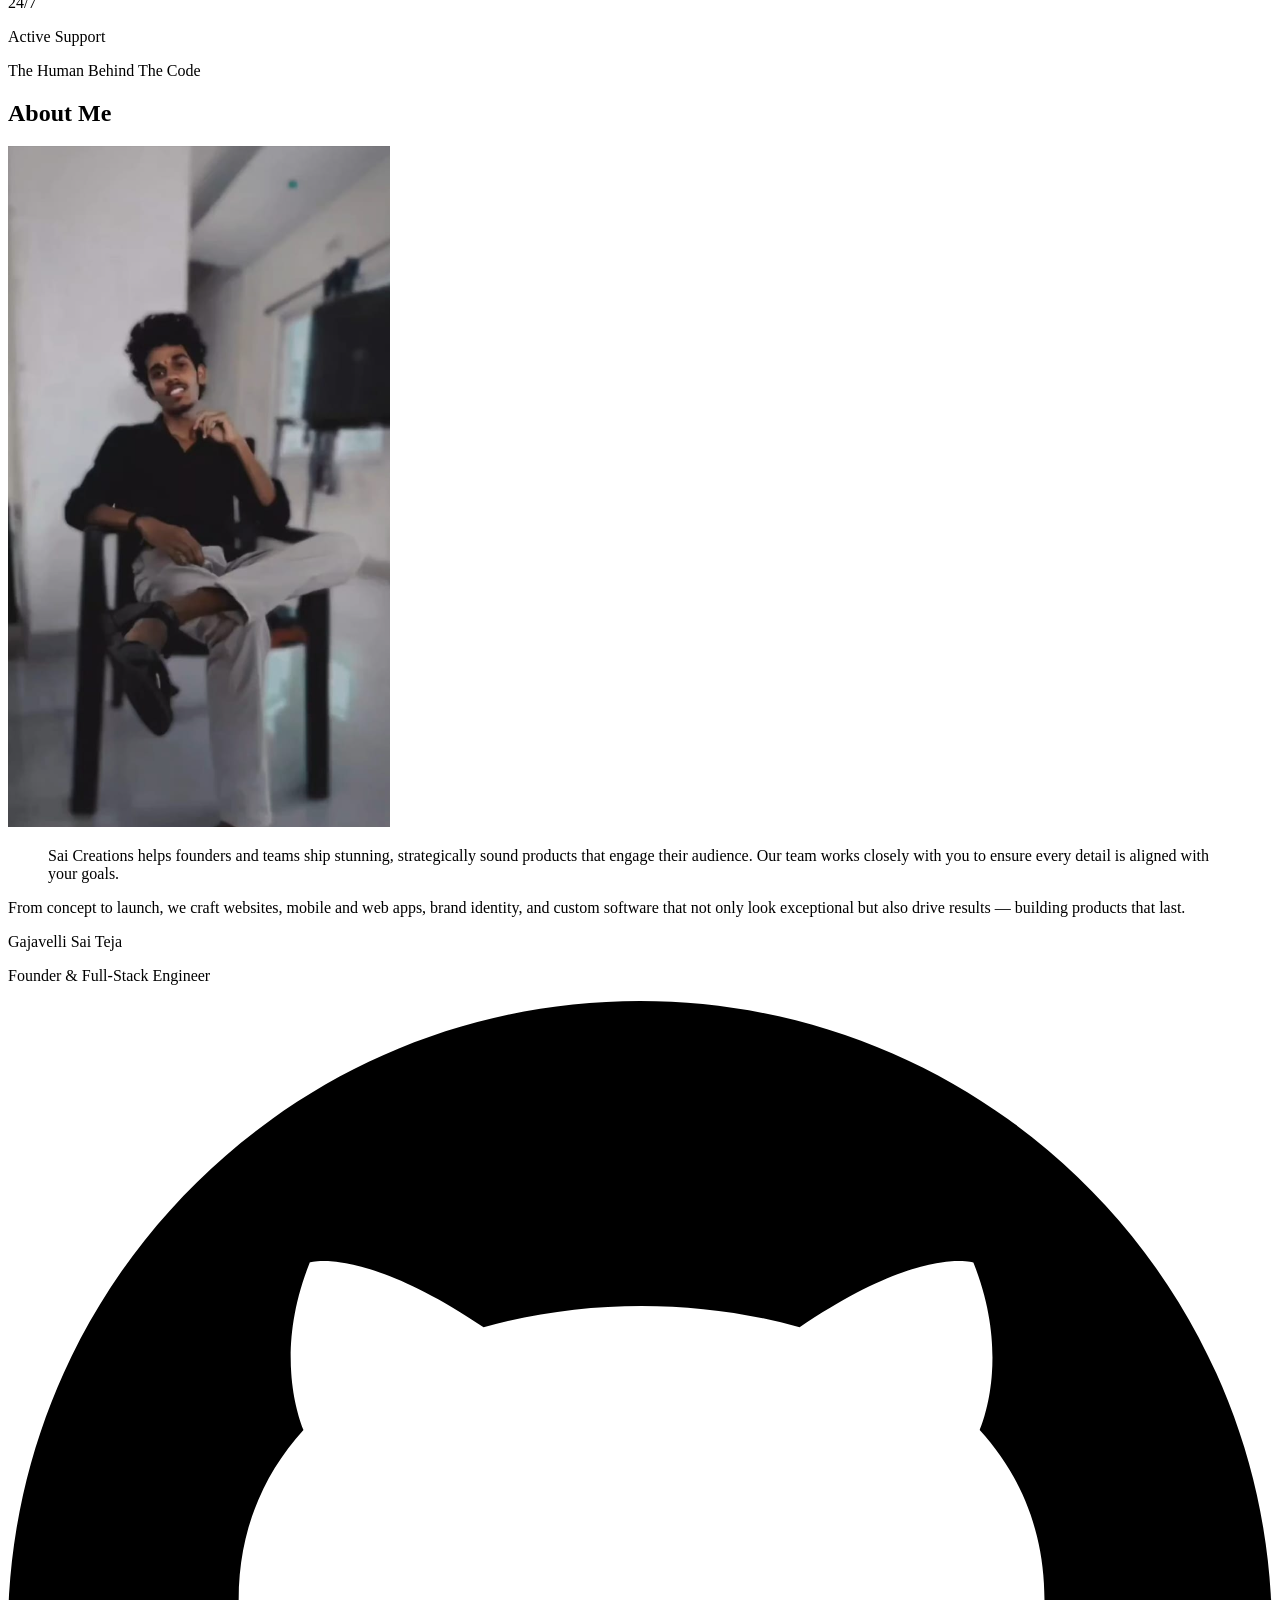
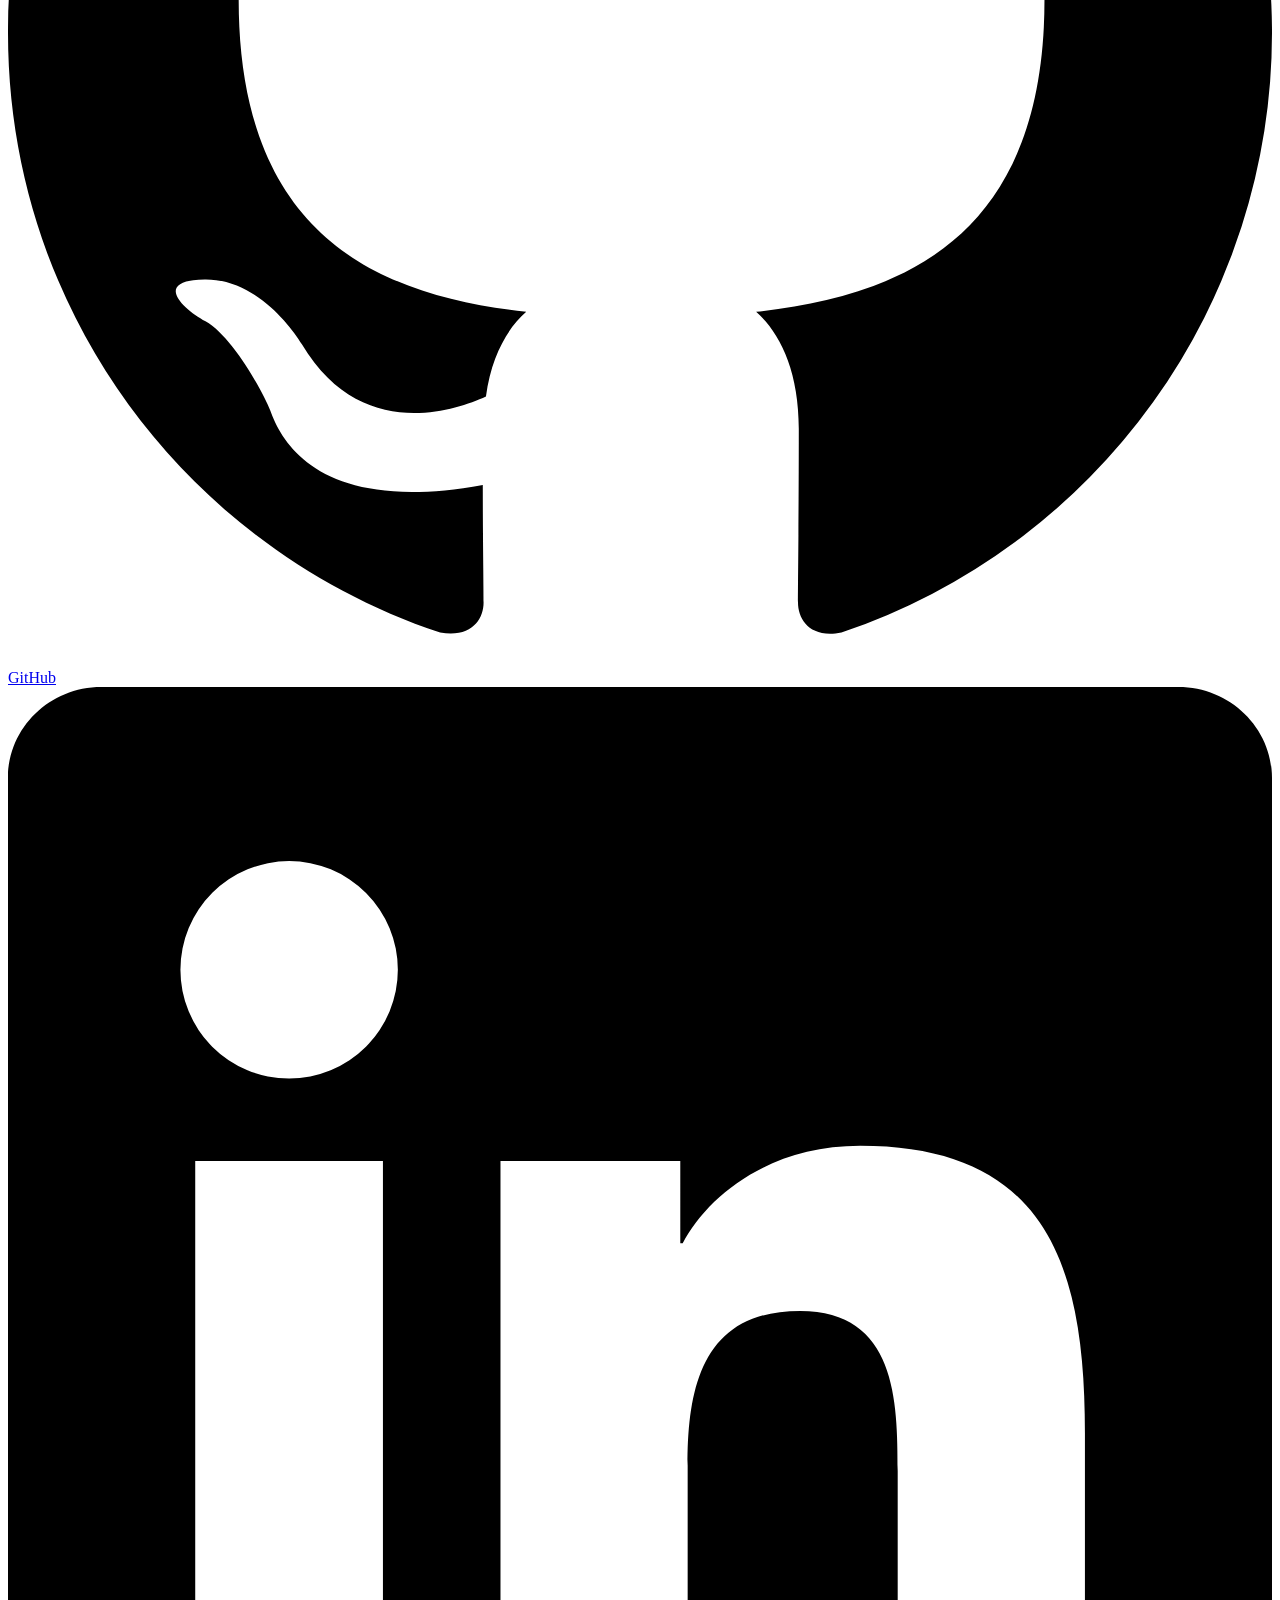
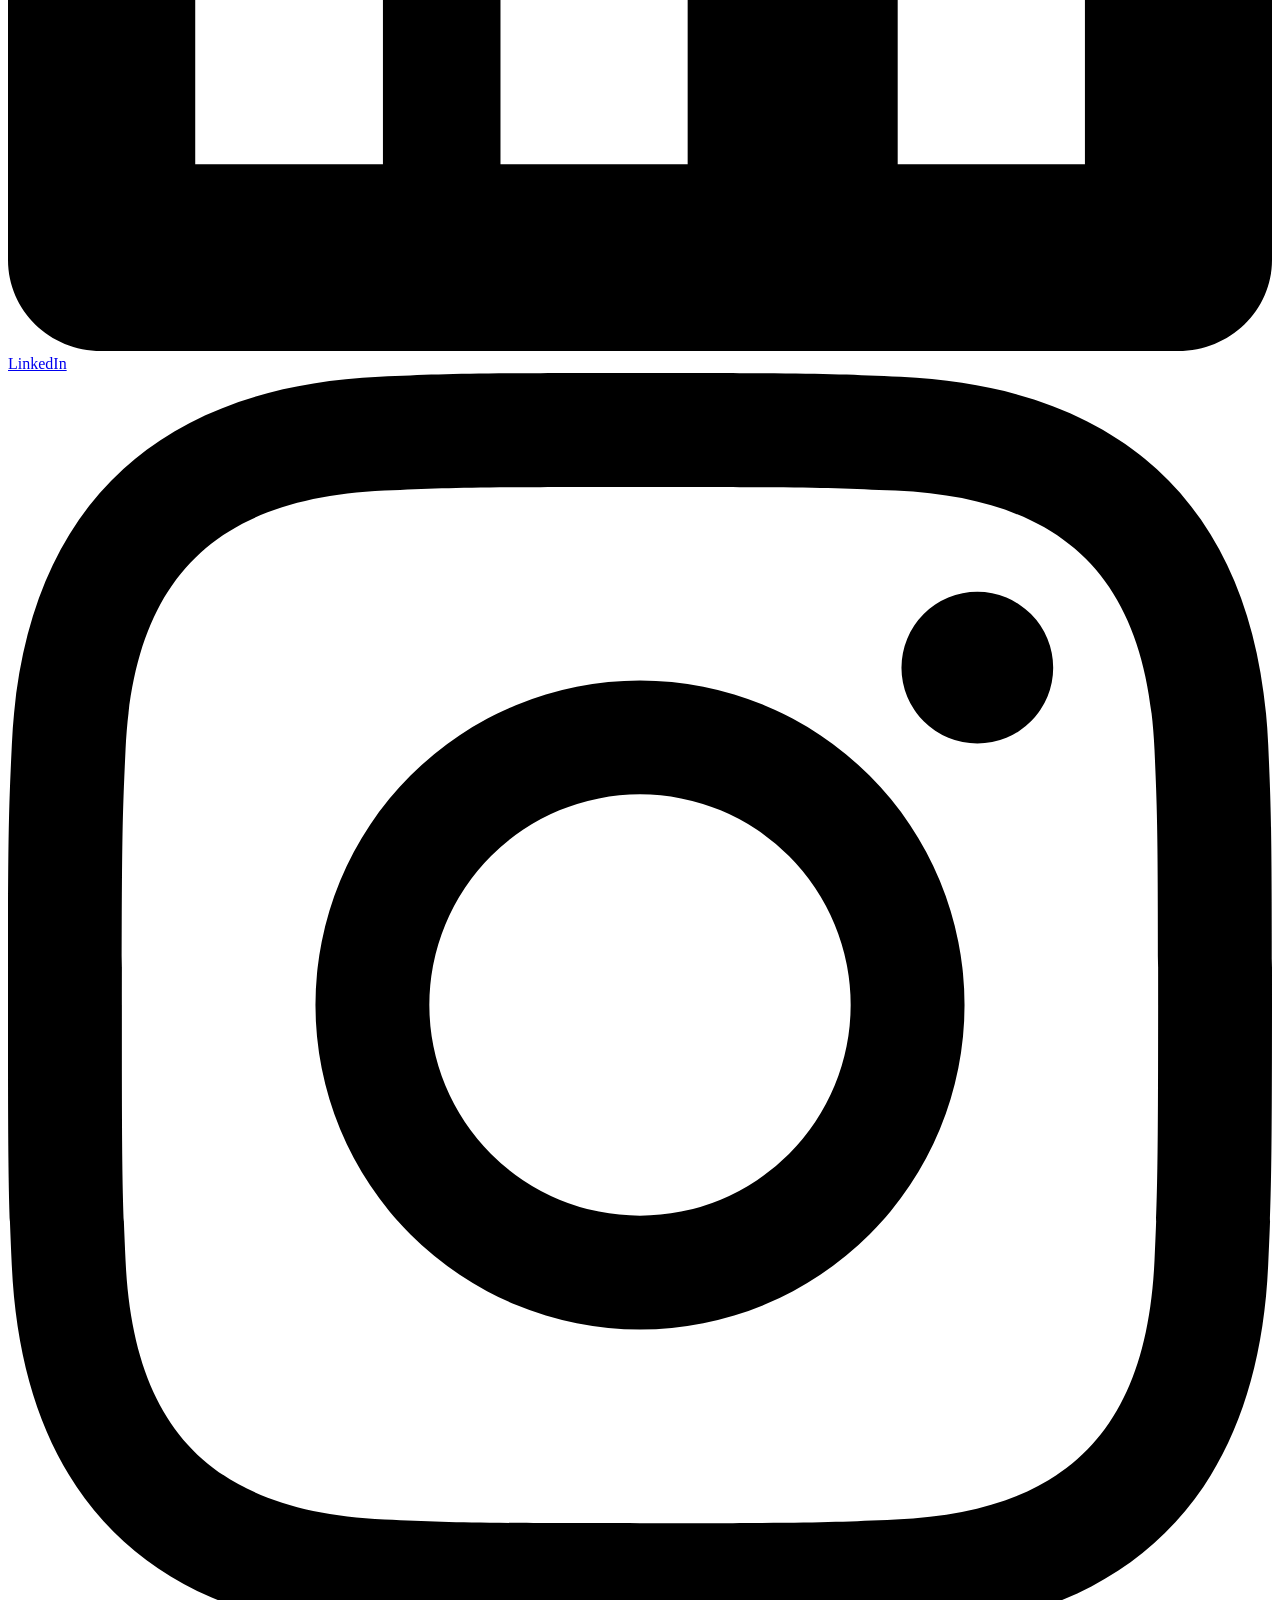
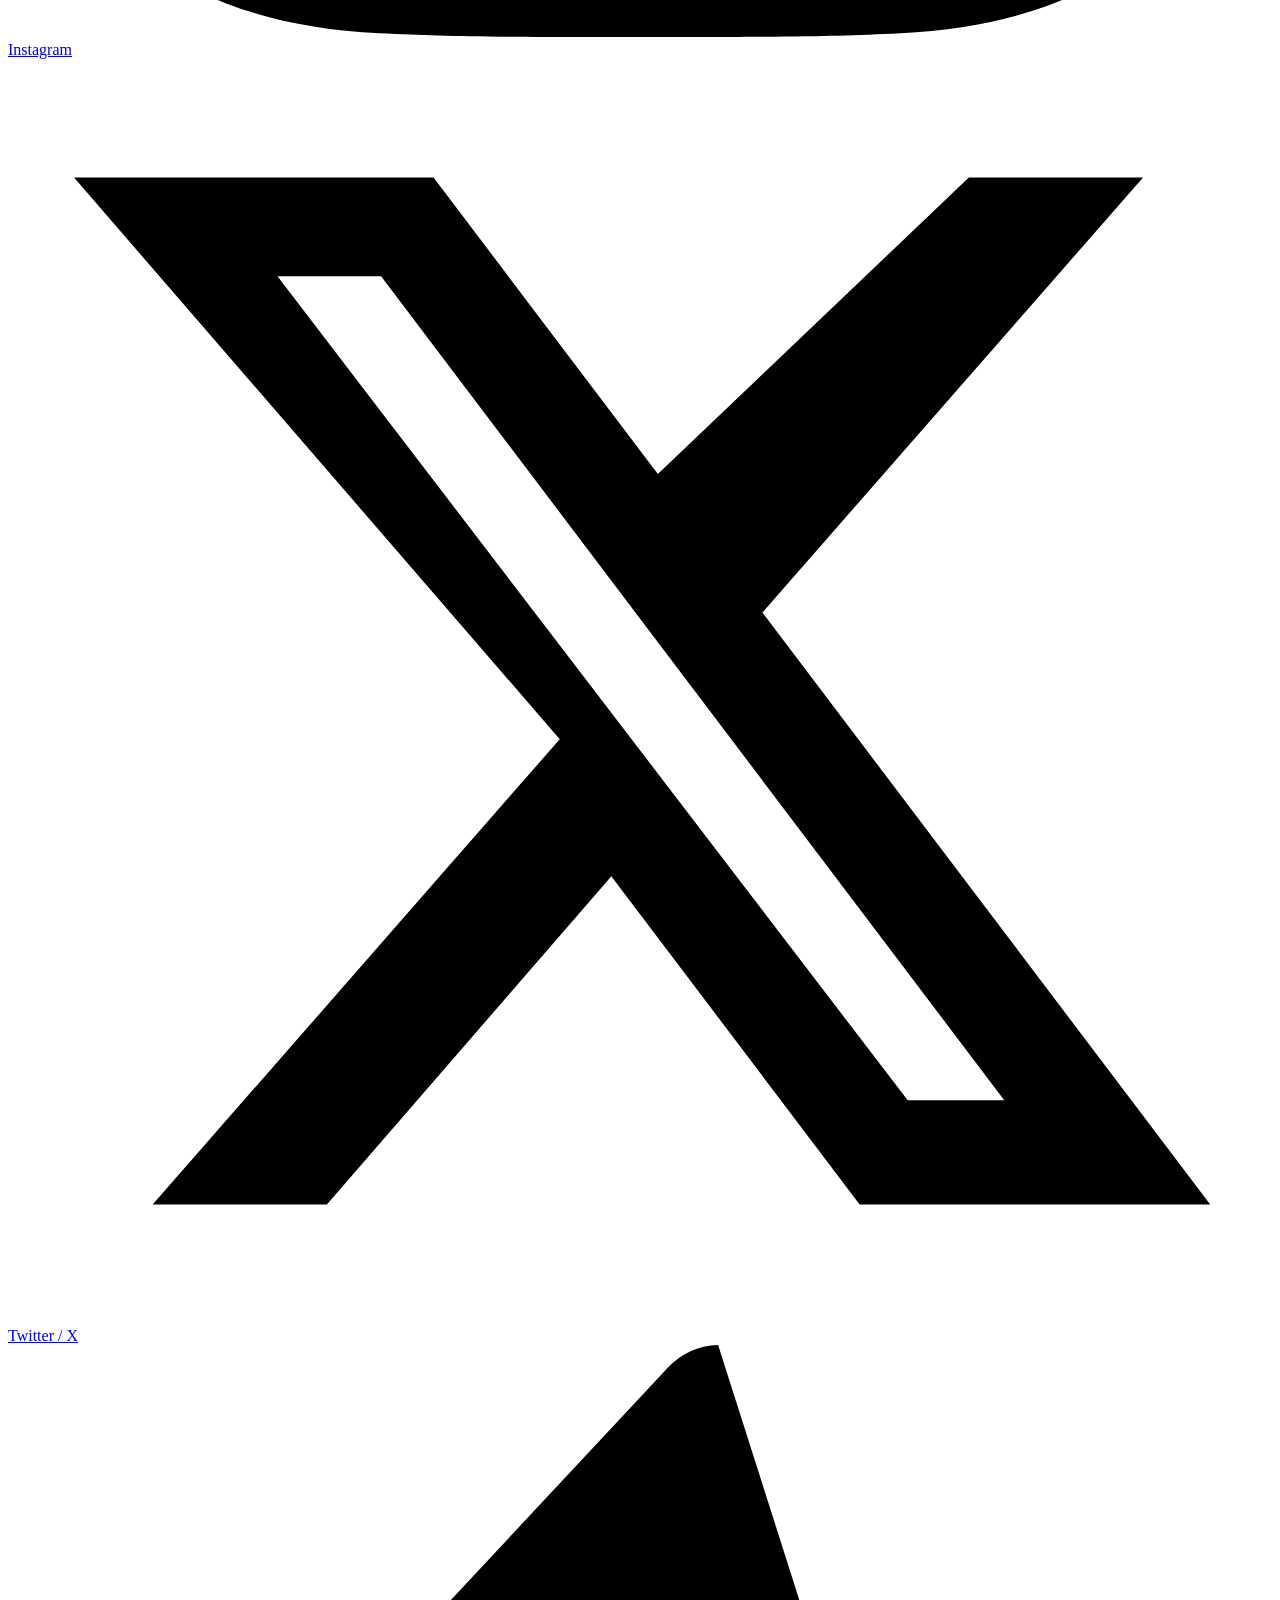
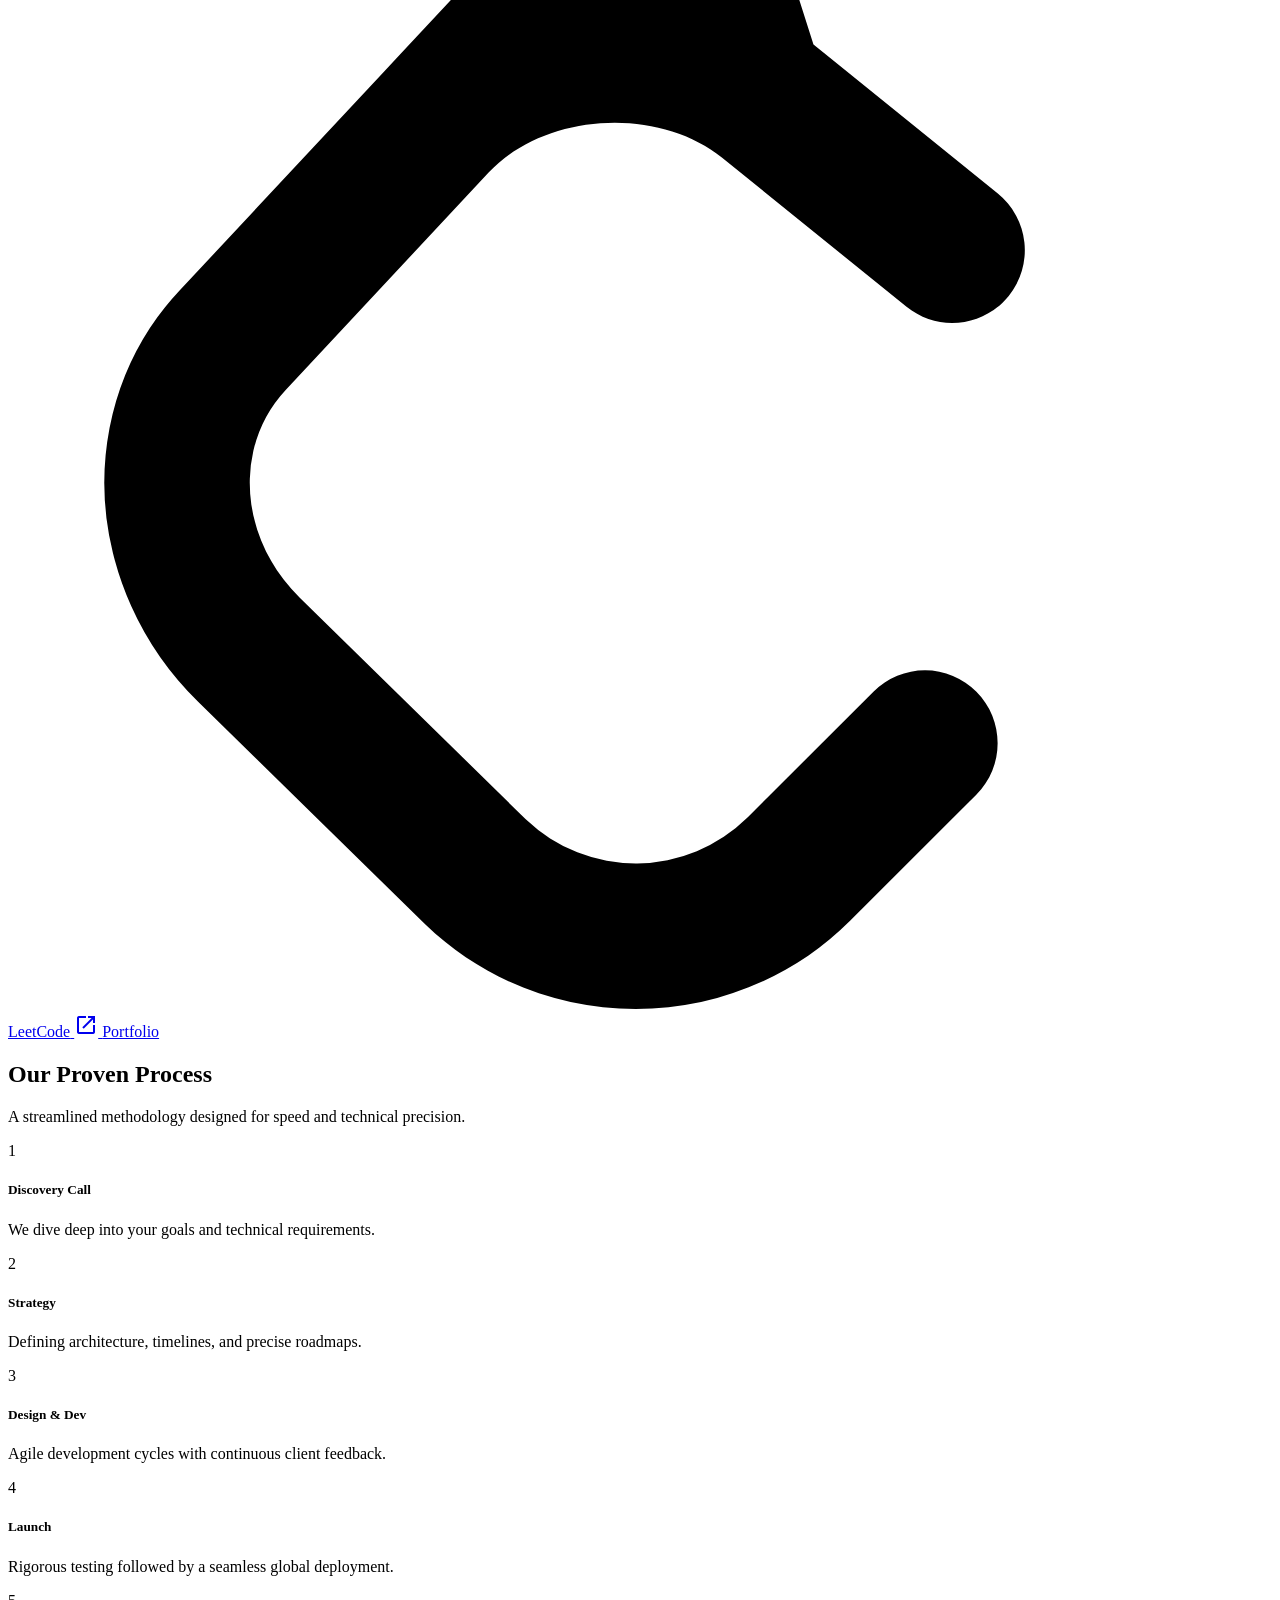
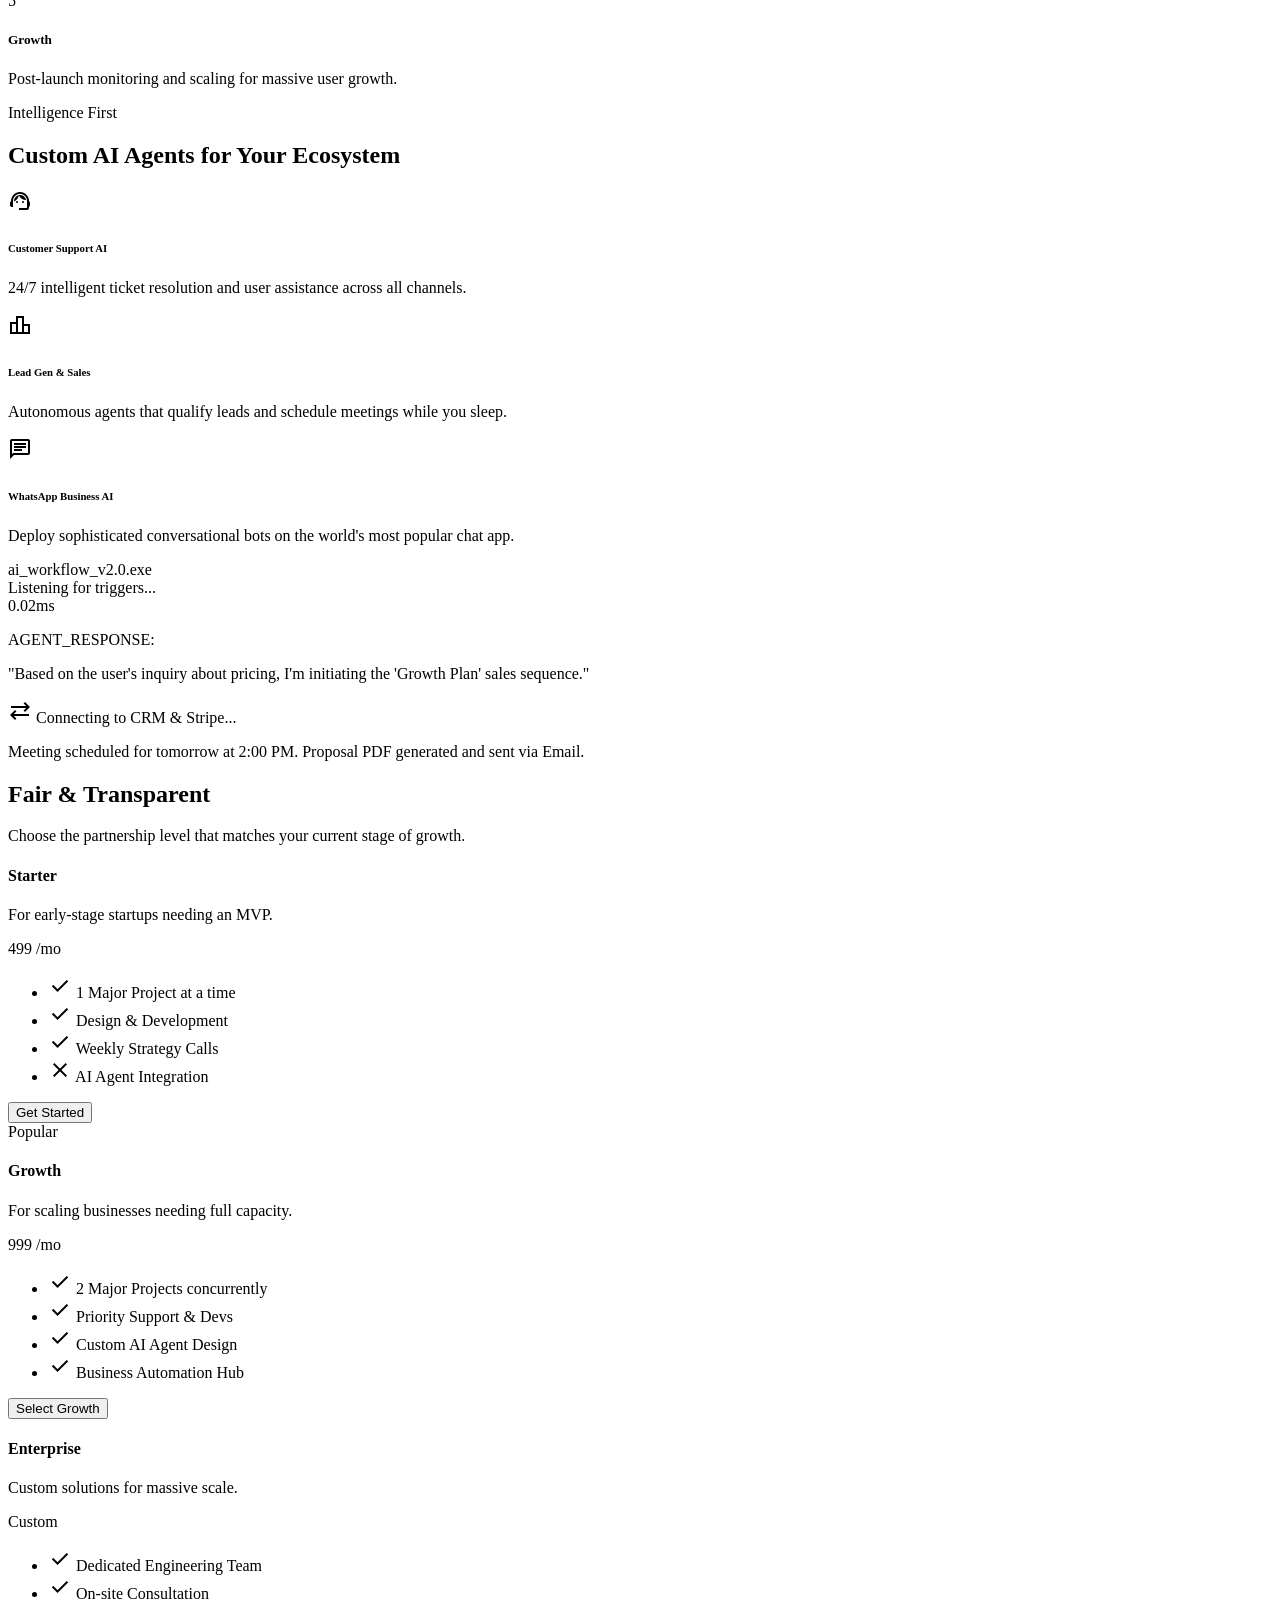
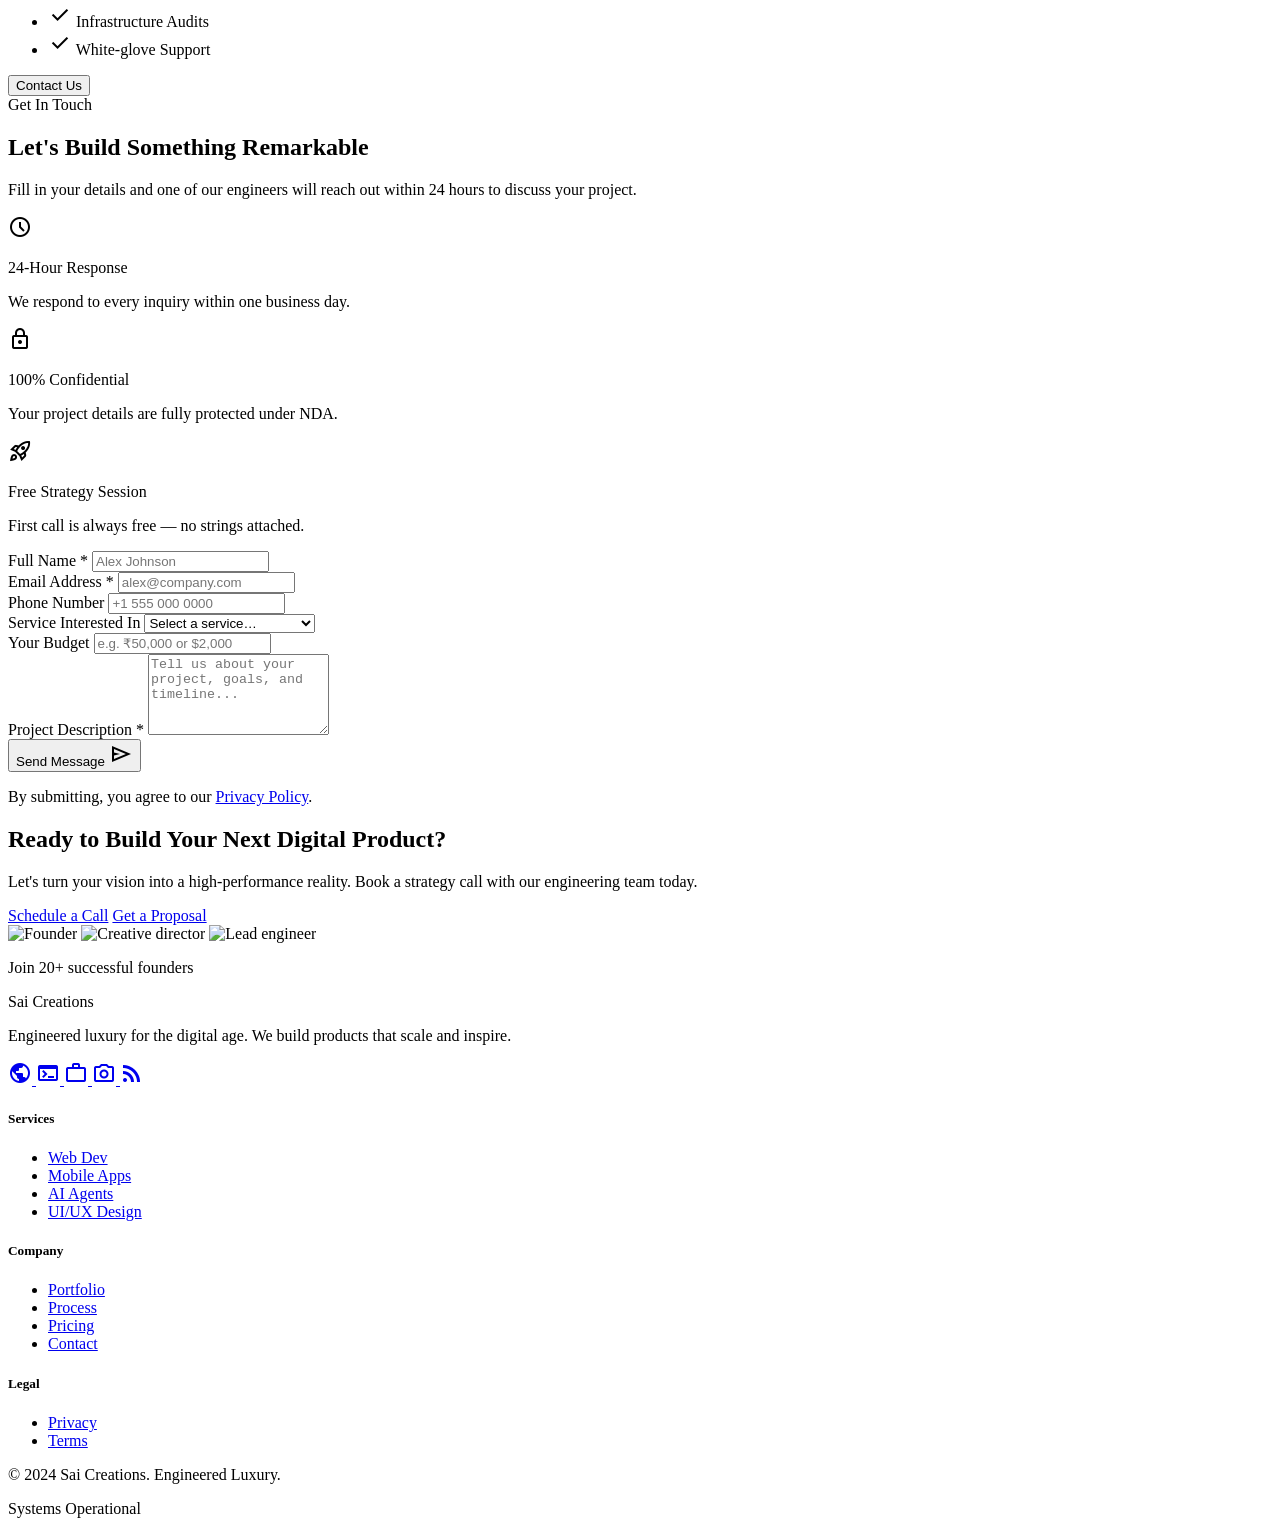
==== commit 228bfaee: "sai" ====
--- a/index.html
+++ b/index.html
@@ -1,4 +1,4 @@
-<!DOCTYPE html>
+﻿<!DOCTYPE html>
 <html class="scroll-smooth" lang="en">
 
 <head>
@@ -179,40 +179,46 @@
     <section class="relative pt-32 pb-2xl px-md overflow-hidden min-h-screen flex items-center" id="home">
 
       <!-- Full-section warrior background image -->
-      <img
-        src="/static/images/hero-warrior.png"
-        alt="Sai Creations — Digital Warrior"
-        class="absolute inset-0 w-full h-full object-cover object-right"
-        style="z-index: 0; opacity: 0.92;"
-      />
+      <img src="/static/images/hero-warrior.png" alt="Sai Creations — Digital Warrior"
+        class="absolute inset-0 w-full h-full object-cover object-right" style="z-index: 0; opacity: 0.92;" />
 
       <!-- Left-to-right gradient overlay so text stays readable -->
-      <div class="absolute inset-0" style="z-index: 1; background: linear-gradient(to right, rgba(249,249,248,1) 0%, rgba(249,249,248,0.97) 35%, rgba(249,249,248,0.7) 58%, rgba(249,249,248,0.05) 100%);"></div>
+      <div class="absolute inset-0"
+        style="z-index: 1; background: linear-gradient(to right, rgba(249,249,248,1) 0%, rgba(249,249,248,0.97) 35%, rgba(249,249,248,0.7) 58%, rgba(249,249,248,0.05) 100%);">
+      </div>
 
       <!-- Content -->
       <div class="relative max-w-container-max mx-auto w-full" style="z-index: 2;">
         <div class="max-w-xl text-center lg:text-left">
-          <div class="inline-flex items-center gap-xs bg-primary-fixed px-base py-base pr-sm rounded-full mb-md animate-fade-in">
-            <span class="bg-primary text-on-primary text-[10px] font-bold px-xs py-1 rounded-full uppercase tracking-tighter">New</span>
-            <p class="font-label-sm-mono text-label-sm-mono text-on-primary-fixed-variant">AI-Driven Automation for 2026</p>
+          <div
+            class="inline-flex items-center gap-xs bg-primary-fixed px-base py-base pr-sm rounded-full mb-md animate-fade-in">
+            <span
+              class="bg-primary text-on-primary text-[10px] font-bold px-xs py-1 rounded-full uppercase tracking-tighter">New</span>
+            <p class="font-label-sm-mono text-label-sm-mono text-on-primary-fixed-variant">AI-Driven Automation for 2026
+            </p>
           </div>
           <h1 class="font-display-2xl text-display-lg-mobile md:text-display-2xl text-primary leading-tight mb-md">
             Build Digital Products That <span class="text-secondary italic">Scale.</span>
           </h1>
           <p class="font-body-lg text-body-lg text-on-surface-variant mb-lg">
-            We design websites, mobile apps, AI agents, and automation systems that help businesses grow faster with precision engineering.
+            We design websites, mobile apps, AI agents, and automation systems that help businesses grow faster with
+            precision engineering.
           </p>
           <div class="flex flex-col sm:flex-row items-center gap-md justify-center lg:justify-start">
-            <a class="bg-primary text-on-primary px-lg py-sm rounded-xl font-headline-md text-body-lg hover:scale-105 active:scale-95 transition-all shadow-lg w-full sm:w-auto text-center" href="#contact-form">
+            <a class="bg-primary text-on-primary px-lg py-sm rounded-xl font-headline-md text-body-lg hover:scale-105 active:scale-95 transition-all shadow-lg w-full sm:w-auto text-center"
+              href="#contact-form">
               Book Free Consultation
             </a>
-            <a class="border border-outline px-lg py-sm rounded-xl font-headline-md text-body-lg hover:bg-surface-container-low transition-all w-full sm:w-auto text-center" href="#portfolio">
+            <a class="border border-outline px-lg py-sm rounded-xl font-headline-md text-body-lg hover:bg-surface-container-low transition-all w-full sm:w-auto text-center"
+              href="#portfolio">
               View Portfolio
             </a>
           </div>
           <div class="mt-xl pt-lg border-t border-surface-variant">
-            <p class="font-label-sm-mono text-label-sm-mono text-outline uppercase tracking-widest mb-md">Trusted by innovators</p>
-            <div class="flex flex-wrap items-center justify-center lg:justify-start gap-lg opacity-50 grayscale hover:grayscale-0 transition-all duration-500">
+            <p class="font-label-sm-mono text-label-sm-mono text-outline uppercase tracking-widest mb-md">Trusted by
+              innovators</p>
+            <div
+              class="flex flex-wrap items-center justify-center lg:justify-start gap-lg opacity-50 grayscale hover:grayscale-0 transition-all duration-500">
               <div class="font-display-lg font-bold">VERCEL</div>
               <div class="font-display-lg font-bold">STRIPE</div>
               <div class="font-display-lg font-bold">LINEAR</div>
@@ -435,13 +441,12 @@
 
             <!-- Photo Column -->
             <div class="relative overflow-hidden h-80 lg:h-auto">
-              <img
-                src="/static/images/sai-teja.jpg"
-                alt="Gajavelli Sai Teja — Founder, Sai Creations"
+              <img src="/static/images/sai-teja.jpg" alt="Gajavelli Sai Teja — Founder, Sai Creations"
                 class="w-full h-full object-cover object-top grayscale hover:grayscale-0 transition-all duration-700"
-                onerror="this.src='https://ui-avatars.com/api/?name=Sai+Teja&background=131b2e&color=fff&size=400&font-size=0.33&bold=true'"
-              />
-              <div class="absolute inset-0 bg-gradient-to-t from-primary/40 to-transparent lg:bg-gradient-to-r lg:from-transparent lg:to-white/20"></div>
+                onerror="this.src='https://ui-avatars.com/api/?name=Sai+Teja&background=131b2e&color=fff&size=400&font-size=0.33&bold=true'" />
+              <div
+                class="absolute inset-0 bg-gradient-to-t from-primary/40 to-transparent lg:bg-gradient-to-r lg:from-transparent lg:to-white/20">
+              </div>
             </div>
 
             <!-- Content Column -->
@@ -453,13 +458,16 @@
               </div>
 
               <!-- Quote Text -->
-              <blockquote class="font-display-lg text-body-lg md:text-headline-md font-bold text-primary leading-snug mb-lg">
-                Sai Creations helps founders and teams ship stunning, strategically sound products that engage their audience. Our team works closely with you to ensure every detail is aligned with your goals.
+              <blockquote
+                class="font-display-lg text-body-lg md:text-headline-md font-bold text-primary leading-snug mb-lg">
+                Sai Creations helps founders and teams ship stunning, strategically sound products that engage their
+                audience. Our team works closely with you to ensure every detail is aligned with your goals.
               </blockquote>
 
               <!-- Bio -->
               <p class="text-on-surface-variant text-sm leading-relaxed mb-xl">
-                From concept to launch, we craft websites, mobile and web apps, brand identity, and custom software that not only look exceptional but also drive results — building products that last.
+                From concept to launch, we craft websites, mobile and web apps, brand identity, and custom software that
+                not only look exceptional but also drive results — building products that last.
               </p>
 
               <!-- Founder Info -->
@@ -473,41 +481,57 @@
                   <!-- GitHub -->
                   <a href="https://github.com/saiteja00743" target="_blank" rel="noopener noreferrer"
                     class="group flex items-center gap-sm px-md py-sm rounded-xl bg-surface-container-low border border-surface-variant hover:border-primary hover:bg-primary hover:text-on-primary transition-all duration-200">
-                    <svg class="w-4 h-4 shrink-0 fill-current" viewBox="0 0 24 24"><path d="M12 0C5.37 0 0 5.37 0 12c0 5.31 3.435 9.795 8.205 11.385.6.105.825-.255.825-.57 0-.285-.015-1.23-.015-2.235-3.015.555-3.795-.735-4.035-1.41-.135-.345-.72-1.41-1.23-1.695-.42-.225-1.02-.78-.015-.795.945-.015 1.62.87 1.845 1.23 1.08 1.815 2.805 1.305 3.495.99.105-.78.42-1.305.765-1.605-2.67-.3-5.46-1.335-5.46-5.925 0-1.305.465-2.385 1.23-3.225-.12-.3-.54-1.53.12-3.18 0 0 1.005-.315 3.3 1.23.96-.27 1.98-.405 3-.405s2.04.135 3 .405c2.295-1.56 3.3-1.23 3.3-1.23.66 1.65.24 2.88.12 3.18.765.84 1.23 1.905 1.23 3.225 0 4.605-2.805 5.625-5.475 5.925.435.375.81 1.095.81 2.22 0 1.605-.015 2.895-.015 3.3 0 .315.225.69.825.57A12.02 12.02 0 0 0 24 12c0-6.63-5.37-12-12-12z"/></svg>
+                    <svg class="w-4 h-4 shrink-0 fill-current" viewBox="0 0 24 24">
+                      <path
+                        d="M12 0C5.37 0 0 5.37 0 12c0 5.31 3.435 9.795 8.205 11.385.6.105.825-.255.825-.57 0-.285-.015-1.23-.015-2.235-3.015.555-3.795-.735-4.035-1.41-.135-.345-.72-1.41-1.23-1.695-.42-.225-1.02-.78-.015-.795.945-.015 1.62.87 1.845 1.23 1.08 1.815 2.805 1.305 3.495.99.105-.78.42-1.305.765-1.605-2.67-.3-5.46-1.335-5.46-5.925 0-1.305.465-2.385 1.23-3.225-.12-.3-.54-1.53.12-3.18 0 0 1.005-.315 3.3 1.23.96-.27 1.98-.405 3-.405s2.04.135 3 .405c2.295-1.56 3.3-1.23 3.3-1.23.66 1.65.24 2.88.12 3.18.765.84 1.23 1.905 1.23 3.225 0 4.605-2.805 5.625-5.475 5.925.435.375.81 1.095.81 2.22 0 1.605-.015 2.895-.015 3.3 0 .315.225.69.825.57A12.02 12.02 0 0 0 24 12c0-6.63-5.37-12-12-12z" />
+                    </svg>
                     <span class="text-sm font-bold">GitHub</span>
-                    <span class="text-xs opacity-60 ml-auto">saiteja00743</span>
+                    <!-- <span class="text-xs opacity-60 ml-auto">saiteja00743</span> -->
                   </a>
 
                   <!-- LinkedIn -->
-                  <a href="https://www.linkedin.com/in/gajavelli-sai-teja-509266246" target="_blank" rel="noopener noreferrer"
+                  <a href="https://www.linkedin.com/in/gajavelli-sai-teja-509266246" target="_blank"
+                    rel="noopener noreferrer"
                     class="group flex items-center gap-sm px-md py-sm rounded-xl bg-surface-container-low border border-surface-variant hover:border-[#0077b5] hover:bg-[#0077b5] hover:text-white transition-all duration-200">
-                    <svg class="w-4 h-4 shrink-0 fill-current" viewBox="0 0 24 24"><path d="M20.447 20.452h-3.554v-5.569c0-1.328-.027-3.037-1.852-3.037-1.853 0-2.136 1.445-2.136 2.939v5.667H9.351V9h3.414v1.561h.046c.477-.9 1.637-1.85 3.37-1.85 3.601 0 4.267 2.37 4.267 5.455v6.286zM5.337 7.433a2.062 2.062 0 0 1-2.063-2.065 2.064 2.064 0 1 1 2.063 2.065zm1.782 13.019H3.555V9h3.564v11.452zM22.225 0H1.771C.792 0 0 .774 0 1.729v20.542C0 23.227.792 24 1.771 24h20.451C23.2 24 24 23.227 24 22.271V1.729C24 .774 23.2 0 22.222 0h.003z"/></svg>
+                    <svg class="w-4 h-4 shrink-0 fill-current" viewBox="0 0 24 24">
+                      <path
+                        d="M20.447 20.452h-3.554v-5.569c0-1.328-.027-3.037-1.852-3.037-1.853 0-2.136 1.445-2.136 2.939v5.667H9.351V9h3.414v1.561h.046c.477-.9 1.637-1.85 3.37-1.85 3.601 0 4.267 2.37 4.267 5.455v6.286zM5.337 7.433a2.062 2.062 0 0 1-2.063-2.065 2.064 2.064 0 1 1 2.063 2.065zm1.782 13.019H3.555V9h3.564v11.452zM22.225 0H1.771C.792 0 0 .774 0 1.729v20.542C0 23.227.792 24 1.771 24h20.451C23.2 24 24 23.227 24 22.271V1.729C24 .774 23.2 0 22.222 0h.003z" />
+                    </svg>
                     <span class="text-sm font-bold">LinkedIn</span>
-                    <span class="text-xs opacity-60 ml-auto">Sai Teja</span>
+                    <!-- <span class="text-xs opacity-60 ml-auto">Sai Teja</span> -->
                   </a>
 
                   <!-- Instagram -->
                   <a href="https://www.instagram.com/sai_teja_gajavelli_007/" target="_blank" rel="noopener noreferrer"
                     class="group flex items-center gap-sm px-md py-sm rounded-xl bg-surface-container-low border border-surface-variant hover:border-[#E1306C] hover:bg-gradient-to-r hover:from-[#833AB4] hover:via-[#E1306C] hover:to-[#F77737] hover:text-white transition-all duration-200">
-                    <svg class="w-4 h-4 shrink-0 fill-current" viewBox="0 0 24 24"><path d="M12 2.163c3.204 0 3.584.012 4.85.07 3.252.148 4.771 1.691 4.919 4.919.058 1.265.069 1.645.069 4.849 0 3.205-.012 3.584-.069 4.849-.149 3.225-1.664 4.771-4.919 4.919-1.266.058-1.644.07-4.85.07-3.204 0-3.584-.012-4.849-.07-3.26-.149-4.771-1.699-4.919-4.92-.058-1.265-.07-1.644-.07-4.849 0-3.204.013-3.583.07-4.849.149-3.227 1.664-4.771 4.919-4.919 1.266-.057 1.645-.069 4.849-.069zM12 0C8.741 0 8.333.014 7.053.072 2.695.272.273 2.69.073 7.052.014 8.333 0 8.741 0 12c0 3.259.014 3.668.072 4.948.2 4.358 2.618 6.78 6.98 6.98C8.333 23.986 8.741 24 12 24c3.259 0 3.668-.014 4.948-.072 4.354-.2 6.782-2.618 6.979-6.98.059-1.28.073-1.689.073-4.948 0-3.259-.014-3.667-.072-4.947-.196-4.354-2.617-6.78-6.979-6.98C15.668.014 15.259 0 12 0zm0 5.838a6.162 6.162 0 1 0 0 12.324 6.162 6.162 0 0 0 0-12.324zM12 16a4 4 0 1 1 0-8 4 4 0 0 1 0 8zm6.406-11.845a1.44 1.44 0 1 0 0 2.881 1.44 1.44 0 0 0 0-2.881z"/></svg>
+                    <svg class="w-4 h-4 shrink-0 fill-current" viewBox="0 0 24 24">
+                      <path
+                        d="M12 2.163c3.204 0 3.584.012 4.85.07 3.252.148 4.771 1.691 4.919 4.919.058 1.265.069 1.645.069 4.849 0 3.205-.012 3.584-.069 4.849-.149 3.225-1.664 4.771-4.919 4.919-1.266.058-1.644.07-4.85.07-3.204 0-3.584-.012-4.849-.07-3.26-.149-4.771-1.699-4.919-4.92-.058-1.265-.07-1.644-.07-4.849 0-3.204.013-3.583.07-4.849.149-3.227 1.664-4.771 4.919-4.919 1.266-.057 1.645-.069 4.849-.069zM12 0C8.741 0 8.333.014 7.053.072 2.695.272.273 2.69.073 7.052.014 8.333 0 8.741 0 12c0 3.259.014 3.668.072 4.948.2 4.358 2.618 6.78 6.98 6.98C8.333 23.986 8.741 24 12 24c3.259 0 3.668-.014 4.948-.072 4.354-.2 6.782-2.618 6.979-6.98.059-1.28.073-1.689.073-4.948 0-3.259-.014-3.667-.072-4.947-.196-4.354-2.617-6.78-6.979-6.98C15.668.014 15.259 0 12 0zm0 5.838a6.162 6.162 0 1 0 0 12.324 6.162 6.162 0 0 0 0-12.324zM12 16a4 4 0 1 1 0-8 4 4 0 0 1 0 8zm6.406-11.845a1.44 1.44 0 1 0 0 2.881 1.44 1.44 0 0 0 0-2.881z" />
+                    </svg>
                     <span class="text-sm font-bold">Instagram</span>
-                    <span class="text-xs opacity-60 ml-auto">@sai_teja_007</span>
+                    <!-- <span class="text-xs opacity-60 ml-auto">@sai_teja_007</span> -->
                   </a>
 
                   <!-- Twitter / X -->
                   <a href="https://x.com/Saigajavelli007" target="_blank" rel="noopener noreferrer"
                     class="group flex items-center gap-sm px-md py-sm rounded-xl bg-surface-container-low border border-surface-variant hover:border-black hover:bg-black hover:text-white transition-all duration-200">
-                    <svg class="w-4 h-4 shrink-0 fill-current" viewBox="0 0 24 24"><path d="M18.244 2.25h3.308l-7.227 8.26 8.502 11.24H16.17l-4.714-6.231-5.401 6.231H2.746l7.73-8.835L1.254 2.25H8.08l4.259 5.631zm-1.161 17.52h1.833L7.084 4.126H5.117z"/></svg>
+                    <svg class="w-4 h-4 shrink-0 fill-current" viewBox="0 0 24 24">
+                      <path
+                        d="M18.244 2.25h3.308l-7.227 8.26 8.502 11.24H16.17l-4.714-6.231-5.401 6.231H2.746l7.73-8.835L1.254 2.25H8.08l4.259 5.631zm-1.161 17.52h1.833L7.084 4.126H5.117z" />
+                    </svg>
                     <span class="text-sm font-bold">Twitter / X</span>
-                    <span class="text-xs opacity-60 ml-auto">@Saigajavelli007</span>
+                    <!-- <span class="text-xs opacity-60 ml-auto">@Saigajavelli007</span> -->
                   </a>
 
                   <!-- LeetCode -->
                   <a href="https://leetcode.com/u/Sai_Teja_gajavelli__/" target="_blank" rel="noopener noreferrer"
                     class="group flex items-center gap-sm px-md py-sm rounded-xl bg-surface-container-low border border-surface-variant hover:border-[#FFA116] hover:bg-[#FFA116] hover:text-white transition-all duration-200">
-                    <svg class="w-4 h-4 shrink-0 fill-current" viewBox="0 0 24 24"><path d="M13.483 0a1.374 1.374 0 0 0-.961.438L7.116 6.226l-3.854 4.126a5.266 5.266 0 0 0-1.209 2.104 5.35 5.35 0 0 0-.125.513 5.527 5.527 0 0 0 .062 2.362 5.83 5.83 0 0 0 .349 1.017 5.938 5.938 0 0 0 1.271 1.818l4.277 4.193.039.038c2.248 2.165 5.852 2.133 8.063-.074l2.396-2.392c.54-.54.54-1.414.003-1.955a1.378 1.378 0 0 0-1.951-.003l-2.396 2.392a3.021 3.021 0 0 1-4.205.038l-.02-.019-4.276-4.193c-.652-.64-.972-1.469-.948-2.263a2.68 2.68 0 0 1 .066-.523 2.545 2.545 0 0 1 .619-1.164L9.13 8.114c1.058-1.134 3.204-1.27 4.43-.278l3.501 2.831c.593.48 1.461.387 1.94-.207a1.384 1.384 0 0 0-.207-1.943l-3.5-2.831c-.8-.647-1.lodged-.985-2.814-.985z"/></svg>
+                    <svg class="w-4 h-4 shrink-0 fill-current" viewBox="0 0 24 24">
+                      <path
+                        d="M13.483 0a1.374 1.374 0 0 0-.961.438L7.116 6.226l-3.854 4.126a5.266 5.266 0 0 0-1.209 2.104 5.35 5.35 0 0 0-.125.513 5.527 5.527 0 0 0 .062 2.362 5.83 5.83 0 0 0 .349 1.017 5.938 5.938 0 0 0 1.271 1.818l4.277 4.193.039.038c2.248 2.165 5.852 2.133 8.063-.074l2.396-2.392c.54-.54.54-1.414.003-1.955a1.378 1.378 0 0 0-1.951-.003l-2.396 2.392a3.021 3.021 0 0 1-4.205.038l-.02-.019-4.276-4.193c-.652-.64-.972-1.469-.948-2.263a2.68 2.68 0 0 1 .066-.523 2.545 2.545 0 0 1 .619-1.164L9.13 8.114c1.058-1.134 3.204-1.27 4.43-.278l3.501 2.831c.593.48 1.461.387 1.94-.207a1.384 1.384 0 0 0-.207-1.943l-3.5-2.831c-.8-.647-1.lodged-.985-2.814-.985z" />
+                    </svg>
                     <span class="text-sm font-bold">LeetCode</span>
-                    <span class="text-xs opacity-60 ml-auto">Sai_Teja_gajavelli__</span>
+                    <!-- <span class="text-xs opacity-60 ml-auto">Sai_Teja_gajavelli__</span> -->
                   </a>
 
                   <!-- Portfolio -->
@@ -515,7 +539,7 @@
                     class="group flex items-center gap-sm px-md py-sm rounded-xl bg-primary text-on-primary border border-primary hover:bg-secondary hover:border-secondary transition-all duration-200">
                     <span class="material-symbols-outlined text-[18px]">open_in_new</span>
                     <span class="text-sm font-bold">Portfolio</span>
-                    <span class="text-xs opacity-70 ml-auto">my-portfolio-crk3.vercel.app</span>
+                    <!-- <span class="text-xs opacity-70 ml-auto">my-portfolio-crk3.vercel.app</span> -->
                   </a>
 
                 </div>
@@ -900,24 +924,26 @@
         <p class="text-on-surface-variant mb-lg">Engineered luxury for the digital age. We build products that scale and
           inspire.</p>
         <div class="flex gap-md flex-wrap">
-          <a class="w-10 h-10 rounded-full bg-surface-container flex items-center justify-center text-primary hover:bg-primary hover:text-on-primary transition-all" title="Portfolio"
-            href="https://my-portfolio-crk3.vercel.app/" target="_blank" rel="noopener noreferrer">
+          <a class="w-10 h-10 rounded-full bg-surface-container flex items-center justify-center text-primary hover:bg-primary hover:text-on-primary transition-all"
+            title="Portfolio" href="https://my-portfolio-crk3.vercel.app/" target="_blank" rel="noopener noreferrer">
             <span class="material-symbols-outlined text-lg">public</span>
           </a>
-          <a class="w-10 h-10 rounded-full bg-surface-container flex items-center justify-center text-primary hover:bg-primary hover:text-on-primary transition-all" title="GitHub"
-            href="https://github.com/saiteja00743" target="_blank" rel="noopener noreferrer">
+          <a class="w-10 h-10 rounded-full bg-surface-container flex items-center justify-center text-primary hover:bg-primary hover:text-on-primary transition-all"
+            title="GitHub" href="https://github.com/saiteja00743" target="_blank" rel="noopener noreferrer">
             <span class="material-symbols-outlined text-lg">terminal</span>
           </a>
-          <a class="w-10 h-10 rounded-full bg-surface-container flex items-center justify-center text-primary hover:bg-primary hover:text-on-primary transition-all" title="LinkedIn"
-            href="https://www.linkedin.com/in/gajavelli-sai-teja-509266246" target="_blank" rel="noopener noreferrer">
+          <a class="w-10 h-10 rounded-full bg-surface-container flex items-center justify-center text-primary hover:bg-primary hover:text-on-primary transition-all"
+            title="LinkedIn" href="https://www.linkedin.com/in/gajavelli-sai-teja-509266246" target="_blank"
+            rel="noopener noreferrer">
             <span class="material-symbols-outlined text-lg">work</span>
           </a>
-          <a class="w-10 h-10 rounded-full bg-surface-container flex items-center justify-center text-primary hover:bg-primary hover:text-on-primary transition-all" title="Instagram"
-            href="https://www.instagram.com/sai_teja_gajavelli_007/" target="_blank" rel="noopener noreferrer">
+          <a class="w-10 h-10 rounded-full bg-surface-container flex items-center justify-center text-primary hover:bg-primary hover:text-on-primary transition-all"
+            title="Instagram" href="https://www.instagram.com/sai_teja_gajavelli_007/" target="_blank"
+            rel="noopener noreferrer">
             <span class="material-symbols-outlined text-lg">photo_camera</span>
           </a>
-          <a class="w-10 h-10 rounded-full bg-surface-container flex items-center justify-center text-primary hover:bg-primary hover:text-on-primary transition-all" title="Twitter / X"
-            href="https://x.com/Saigajavelli007" target="_blank" rel="noopener noreferrer">
+          <a class="w-10 h-10 rounded-full bg-surface-container flex items-center justify-center text-primary hover:bg-primary hover:text-on-primary transition-all"
+            title="Twitter / X" href="https://x.com/Saigajavelli007" target="_blank" rel="noopener noreferrer">
             <span class="material-symbols-outlined text-lg">rss_feed</span>
           </a>
         </div>
